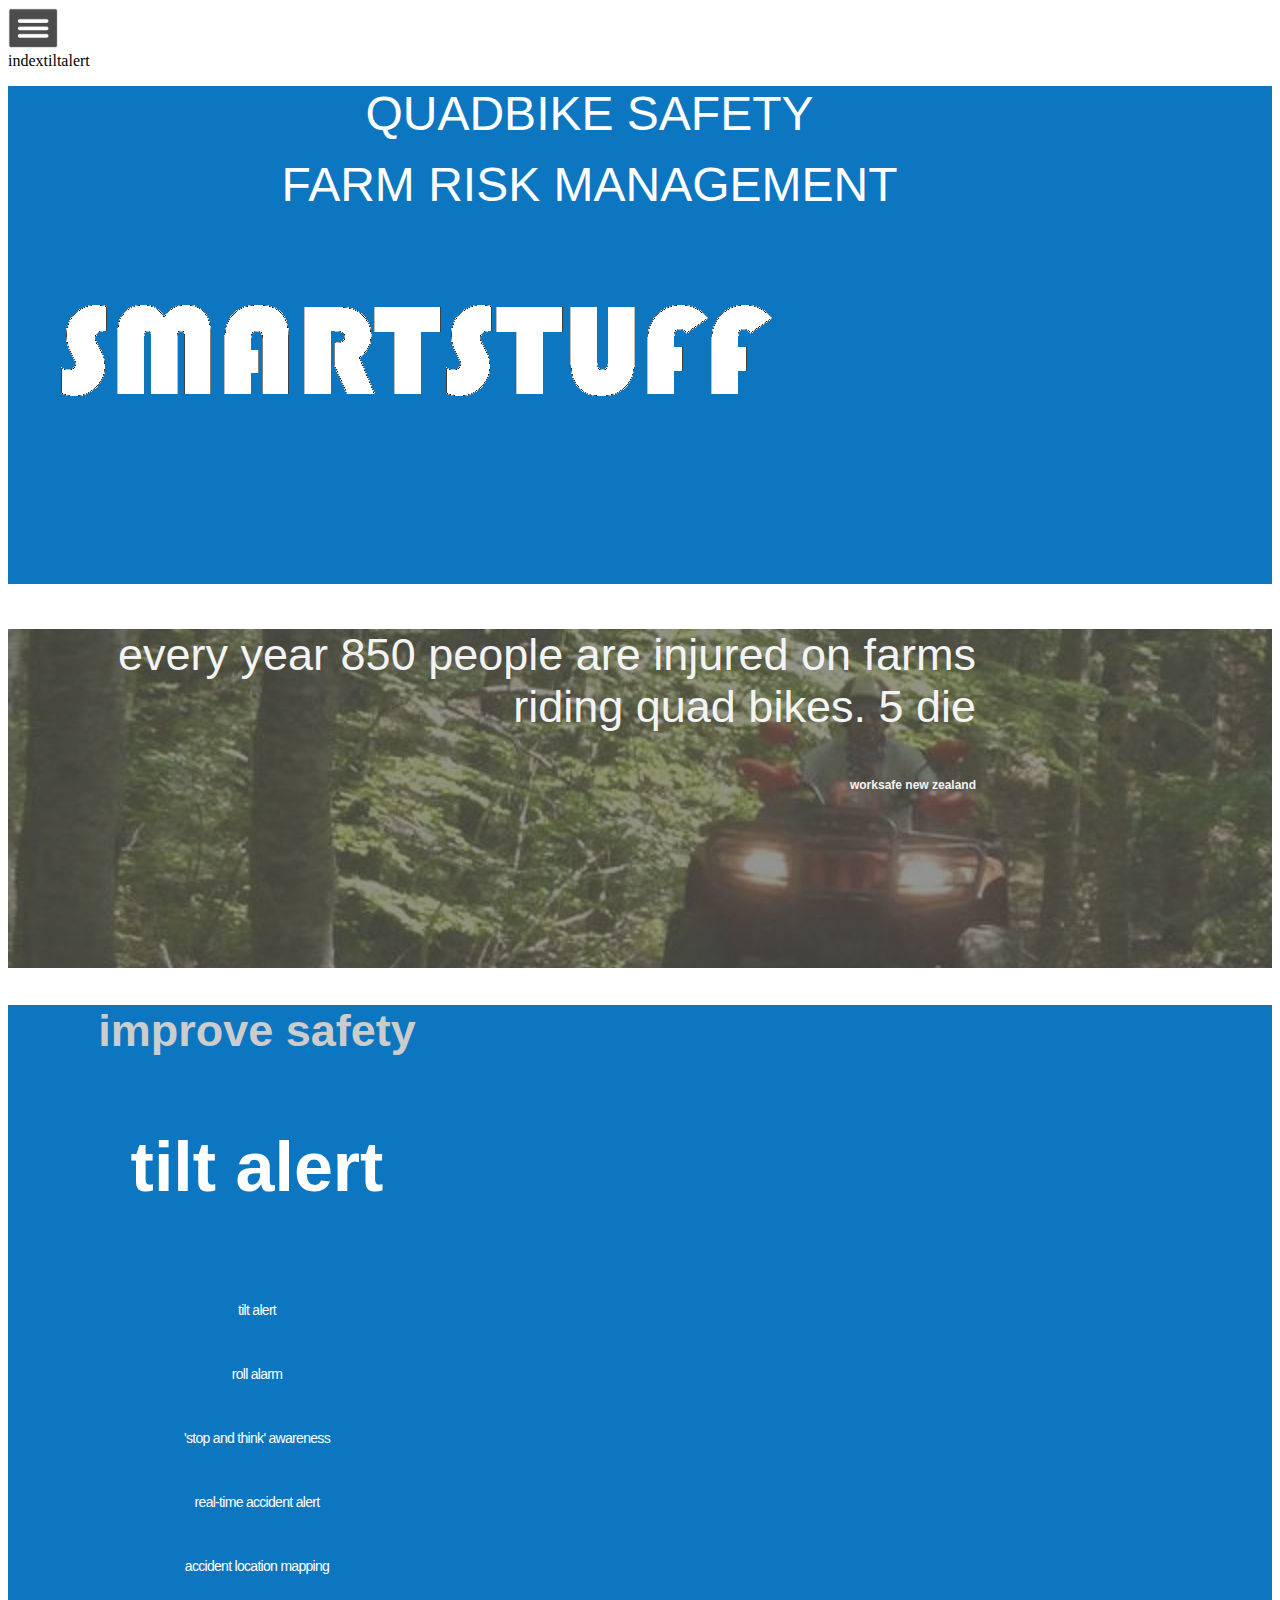
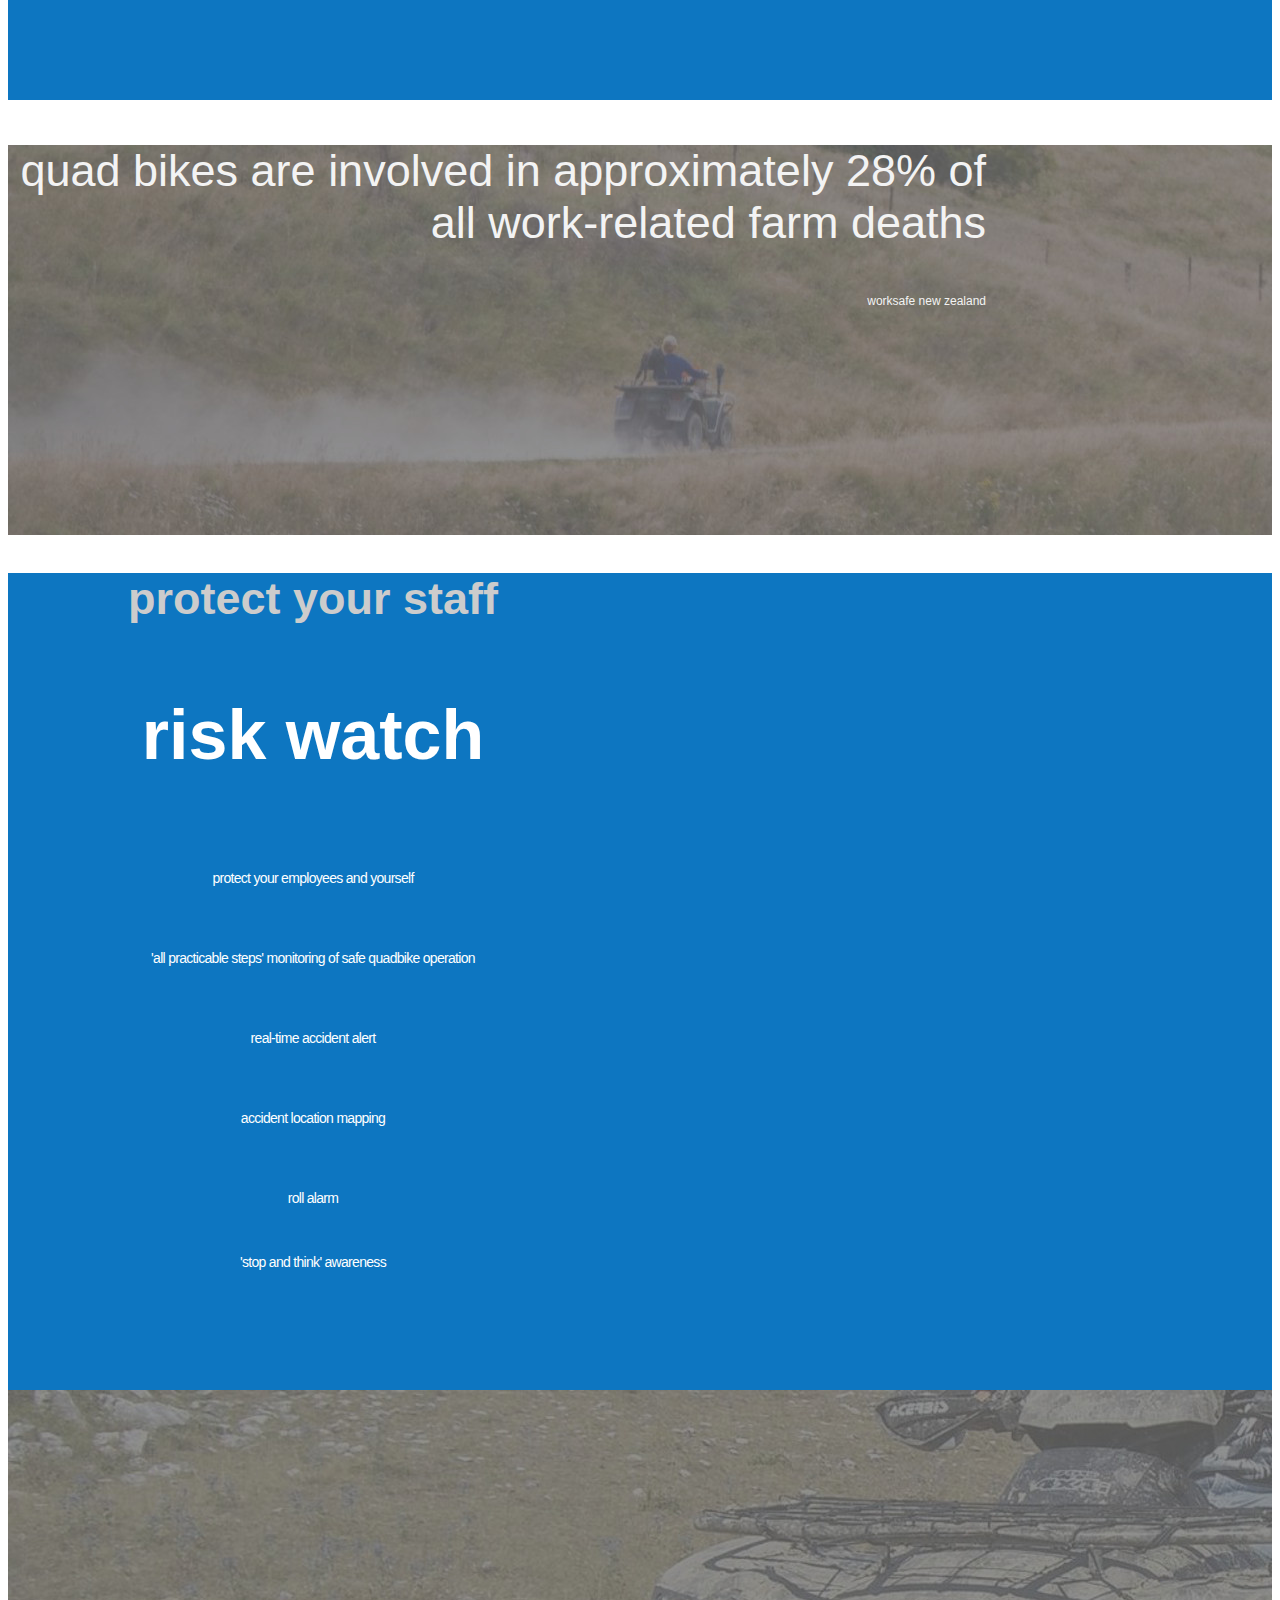
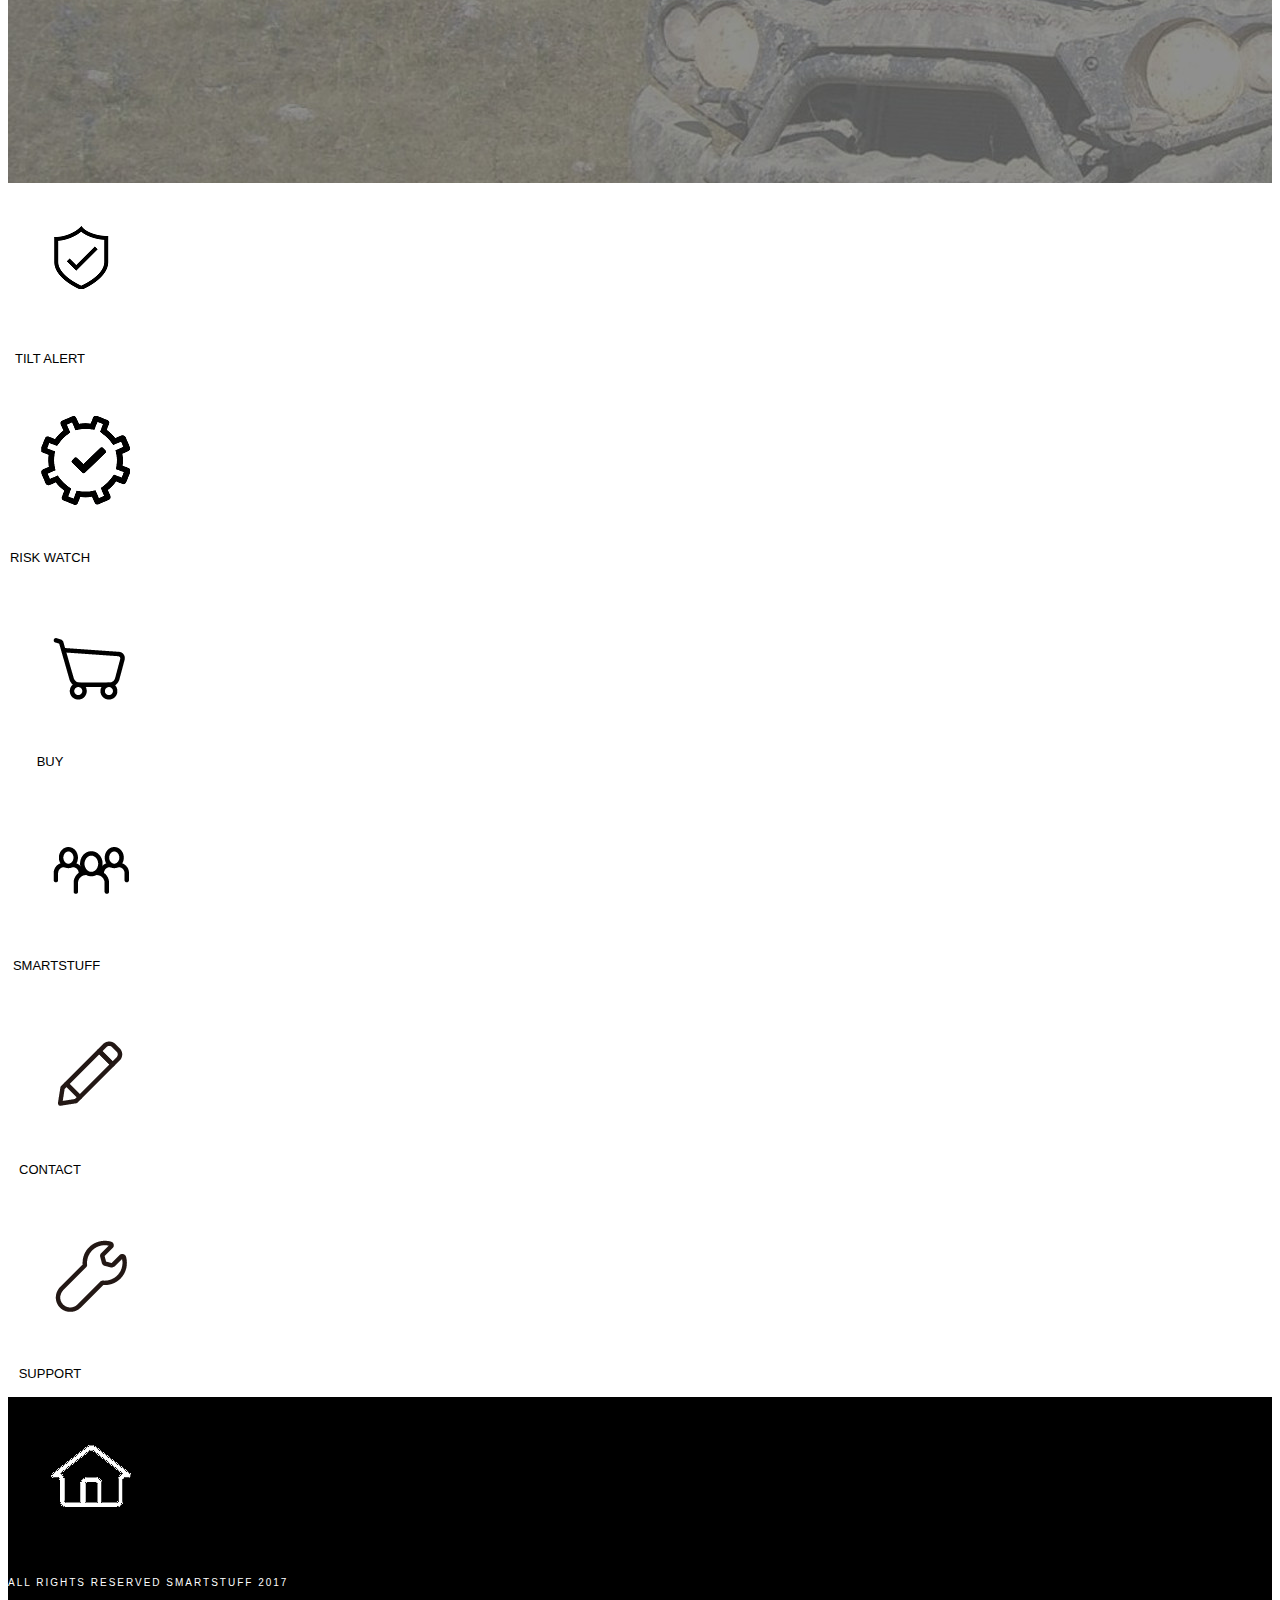
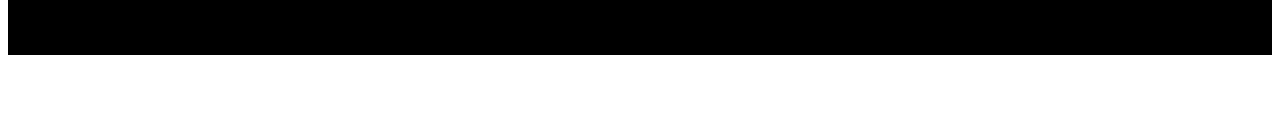
==== index.html @ 9bbc5f96 "Create index.html" ====
<!DOCTYPE html>
<html>

<head>
    <meta charset="UTF-8">
    <!-- generator meta tag -->
    <!-- leave this for stats and Silex version check -->
    <meta name="generator" content="Silex v2.2.7">
    <!-- End of generator meta tag -->
    <script type="text/javascript" src="//editor.silex.me/static/2.7/jquery.js" data-silex-static=""></script>
    <script type="text/javascript" src="//editor.silex.me/static/2.7/jquery-ui.js" data-silex-static=""></script>
    <script type="text/javascript" src="//editor.silex.me/static/2.7/pageable.js" data-silex-static=""></script>
    <script type="text/javascript" src="//editor.silex.me/static/2.7/front-end.js" data-silex-static=""></script>
    <link rel="stylesheet" href="//editor.silex.me/static/2.7/normalize.css" data-silex-static="">
    <link rel="stylesheet" href="//editor.silex.me/static/2.7/front-end.css" data-silex-static="">

    <style type="text/css" class="silex-style"></style>
    <script type="text/javascript" class="silex-script"></script>
    <style class="silex-inline-styles" type="text/css">
        .body-initial {
            background-color: rgba(255, 255, 255, 1);
        }
        
        .silex-id-1478366444112-1 {
            top: 5px;
            left: 5px;
            background-color: rgba(13, 118, 193, 1);
            min-width: 1200px;
        }
        
        @media only screen and (max-width: 480px),
        only screen and (max-device-width: 480px) {
            .silex-id-1478366444112-1 {
                top: 60px;
                left: 0px;
            }
        }
        
        .silex-id-1478366444112-0 {
            min-height: 498px;
            background-color: transparent;
            width: 1200px;
            top: 15px;
            left: 203px;
        }
        
        @media only screen and (max-width: 480px),
        only screen and (max-device-width: 480px) {
            .silex-id-1478366444112-0 {
                min-height: 539px;
            }
        }
        
        .silex-id-1501158978240-0 {
            width: 1163px;
            min-height: 165px;
            top: 281px;
            left: 12px;
        }
        
        .silex-id-1501162192518-26 {
            width: 808px;
            min-height: 204px;
            top: 72px;
            left: 205px;
        }
        
        .silex-id-1501159632585-5 {
            top: 516px;
            left: 5px;
            background-image: url('banner1.jpg');
        }
        
        @media only screen and (max-width: 480px),
        only screen and (max-device-width: 480px) {
            .silex-id-1501159632585-5 {
                top: 558px;
                left: 0px;
            }
        }
        
        .silex-id-1501159632585-4 {
            min-height: 339px;
        }
        
        @media only screen and (max-width: 480px),
        only screen and (max-device-width: 480px) {
            .silex-id-1501159632585-4 {
                min-height: 387px;
            }
        }
        
        .silex-id-1501161321932-16 {
            width: 968px;
            min-height: 231px;
            top: 20px;
            left: 120px;
        }
        
        .silex-id-1501159655820-7 {
            top: 912px;
            left: 5px;
            min-width: 1200px;
            background-color: rgba(13, 118, 193, 1);
        }
        
        .silex-id-1501159655820-6 {
            width: 1200px;
            min-height: 695px;
            top: 15px;
            left: 203px;
        }
        
        .silex-id-1501160976606-10 {
            width: 498px;
            min-height: 660px;
            top: 21px;
            left: 365px;
        }
        
        .silex-id-1501161112570-14 {
            background-image: url('banner2.jpg');
            top: 1509px;
            left: 5px;
        }
        
        .silex-id-1501161112569-13 {
            min-height: 390px;
        }
        
        .silex-id-1501161154978-15 {
            width: 978px;
            min-height: 301px;
            top: 6px;
            left: 113px;
        }
        
        .silex-id-1501161444051-18 {
            top: 1997px;
            left: 5px;
            min-width: 960px;
            background-color: rgba(13, 118, 193, 1);
        }
        
        @media only screen and (max-width: 480px),
        only screen and (max-device-width: 480px) {
            .silex-id-1501161444051-18 {
                top: 2025px;
                left: 0px;
            }
        }
        
        .silex-id-1501161444050-17 {
            width: 960px;
            min-height: 817px;
            top: 15px;
            left: 323px;
        }
        
        @media only screen and (max-width: 480px),
        only screen and (max-device-width: 480px) {
            .silex-id-1501161444050-17 {
                min-height: 897px;
            }
        }
        
        .silex-id-1501161449058-19 {
            width: 610px;
            min-height: 773px;
            top: 1px;
            left: 314px;
        }
        
        .silex-id-1501161541765-21 {
            background-image: url('banner3.jpg');
            top: 2796px;
            left: 5px;
        }
        
        .silex-id-1501161541764-20 {
            min-height: 393px;
        }
        
        .silex-id-1501161572375-23 {
            background-color: transparent;
            min-width: 960px;
            top: 3269px;
            left: 5px;
        }
        
        @media only screen and (max-width: 480px),
        only screen and (max-device-width: 480px) {
            .silex-id-1501161572375-23 {
                top: 3248px;
                left: 0px;
            }
        }
        
        .silex-id-1501161572374-22 {
            width: 960px;
            min-height: 398px;
            top: 15px;
            left: 323px;
        }
        
        @media only screen and (max-width: 480px),
        only screen and (max-device-width: 480px) {
            .silex-id-1501161572374-22 {
                min-height: 541px;
            }
        }
        
        .silex-id-1501162575112-34 {
            width: 95px;
            min-height: 95px;
            top: 58px;
            left: 102px;
        }
        
        @media only screen and (max-width: 480px),
        only screen and (max-device-width: 480px) {
            .silex-id-1501162575112-34 {
                left: 185px;
                top: 4323px;
            }
        }
        
        .silex-id-1501163025685-44 {
            width: 84px;
            min-height: 33px;
            top: 127px;
            left: 107px;
        }
        
        @media only screen and (max-width: 480px),
        only screen and (max-device-width: 480px) {
            .silex-id-1501163025685-44 {
                left: 126px;
                top: 76px;
                width: 99px;
                min-height: 30px;
            }
        }
        
        .silex-id-1501162605838-35 {
            width: 82px;
            min-height: 82px;
            top: 59px;
            left: 556px;
        }
        
        @media only screen and (max-width: 480px),
        only screen and (max-device-width: 480px) {
            .silex-id-1501162605838-35 {
                left: 182px;
                top: 50px;
                width: 78px;
                min-height: 82px;
            }
        }
        
        .silex-id-1501163105825-45 {
            width: 84px;
            min-height: 33px;
            top: 129px;
            left: 557px;
        }
        
        @media only screen and (max-width: 480px),
        only screen and (max-device-width: 480px) {
            .silex-id-1501163105825-45 {
                left: 543px;
                top: 4176px;
            }
        }
        
        .silex-id-1501162717282-41 {
            width: 92px;
            min-height: 90px;
            top: 219px;
            left: 100px;
        }
        
        @media only screen and (max-width: 480px),
        only screen and (max-device-width: 480px) {
            .silex-id-1501162717282-41 {
                left: 447px;
                top: 4149px;
            }
        }
        
        .silex-id-1501163158156-47 {
            width: 84px;
            min-height: 33px;
            top: 296px;
            left: 102px;
        }
        
        @media only screen and (max-width: 480px),
        only screen and (max-device-width: 480px) {
            .silex-id-1501163158156-47 {
                left: 542px;
                top: 4175px;
            }
        }
        
        .silex-id-1501162660455-38 {
            width: 100px;
            min-height: 99px;
            top: 219px;
            left: 546px;
        }
        
        @media only screen and (max-width: 480px),
        only screen and (max-device-width: 480px) {
            .silex-id-1501162660455-38 {
                left: 189px;
                top: 4324px;
            }
        }
        
        .silex-id-1501163162379-48 {
            width: 97px;
            min-height: 33px;
            top: 301px;
            left: 547px;
        }
        
        @media only screen and (max-width: 480px),
        only screen and (max-device-width: 480px) {
            .silex-id-1501163162379-48 {
                left: 524px;
                top: 4175px;
            }
        }
        
        .silex-id-1501162675212-39 {
            width: 90px;
            min-height: 84px;
            top: 224px;
            left: 947px;
        }
        
        @media only screen and (max-width: 480px),
        only screen and (max-device-width: 480px) {
            .silex-id-1501162675212-39 {
                left: 355px;
                top: 4153px;
            }
        }
        
        .silex-id-1501163165153-49 {
            width: 84px;
            min-height: 33px;
            top: 301px;
            left: 954px;
        }
        
        @media only screen and (max-width: 480px),
        only screen and (max-device-width: 480px) {
            .silex-id-1501163165153-49 {
                left: 276px;
                top: 4178px;
            }
        }
        
        .silex-id-1501162628845-36 {
            width: 83px;
            min-height: 87px;
            top: 50px;
            left: 950px;
        }
        
        @media only screen and (max-width: 480px),
        only screen and (max-device-width: 480px) {
            .silex-id-1501162628845-36 {
                left: 277px;
                top: 4152px;
            }
        }
        
        .silex-id-1501163134450-46 {
            width: 84px;
            min-height: 33px;
            top: 125px;
            left: 950px;
        }
        
        @media only screen and (max-width: 480px),
        only screen and (max-device-width: 480px) {
            .silex-id-1501163134450-46 {
                left: 190px;
                top: 4179px;
            }
        }
        
        .silex-id-1501161582807-25 {
            background-color: rgba(0, 0, 0, 1);
            top: 3549px;
            left: 5px;
        }
        
        .silex-id-1501161582806-24 {
            min-height: 258px;
        }
        
        .silex-id-1501162842334-42 {
            width: 79px;
            min-height: 83px;
            top: 56px;
            left: 561px;
        }
        
        .silex-id-1501162951477-43 {
            width: 321px;
            min-height: 51px;
            top: 148px;
            left: 448px;
        }
        
        @media only screen and (max-width: 480px),
        only screen and (max-device-width: 480px) {
            .silex-id-1501162951477-43 {
                top: 172px;
                left: 31px;
                width: 377px;
                min-height: 56px;
            }
        }
        
        .silex-id-1501162218791-28 {
            top: 4017px;
            left: 5px;
        }
        
        .silex-id-1501162218790-27 {
            min-height: 57px;
        }
    </style>
    <title>SMARTSTUFF</title>
    <script type="text/javascript" class="silex-json-styles">
        [{"desktop":{"body-initial":{"background-color":"rgba(255,255,255,1)","background-image":""},"silex-id-1474394621032-2":{"min-height":"600px","background-color":"transparent","width":"1200px"},"silex-id-1474394605264-1":{"min-height":"100px","width":"100px","top":"100px","left":"100px"},"silex-id-1474394605263-0":{"min-height":"100px","background-color":"transparent"},"silex-id-1478366444112-0":{"min-height":"498px","background-color":"transparent","width":"1200px","top":"15px","left":"203px"},"silex-id-1478366444112-1":{"top":"5px","left":"5px","background-color":"rgba(13,118,193,1)","min-width":"1200px"},"silex-id-1478366450713-2":{"min-height":"100px","background-color":"transparent","width":"1200px"},"silex-id-1501158978240-0":{"width":"1163px","min-height":"165px","top":"281px","left":"12px"},"silex-id-1501159632585-4":{"width":"","background-color":"","min-height":"339px"},"silex-id-1501159632585-5":{"top":"516px","left":"5px","background-image":"url('banner1.jpg')"},"silex-id-1501159655820-6":{"width":"1200px","background-color":"","min-height":"695px","top":"15px","left":"203px"},"silex-id-1501159655820-7":{"top":"912px","left":"5px","min-width":"1200px","background-color":"rgba(13,118,193,1)"},"silex-id-1501160976606-10":{"width":"498px","min-height":"660px","top":"21px","left":"365px"},"silex-id-1501161077881-11":{"width":"","background-color":"","min-height":"100px","background-image":"url('banner2.jpg')"},"silex-id-1501161112569-13":{"width":"","background-color":"","min-height":"390px"},"silex-id-1501161112570-14":{"background-image":"url('banner2.jpg')","top":"1509px","left":"5px"},"silex-id-1501161154978-15":{"width":"978px","min-height":"301px","top":"6px","left":"113px"},"silex-id-1501161321932-16":{"width":"968px","min-height":"231px","top":"20px","left":"120px"},"silex-id-1501161444050-17":{"width":"960px","background-color":"","min-height":"817px","top":"15px","left":"323px"},"silex-id-1501161444051-18":{"top":"1997px","left":"5px","min-width":"960px","background-color":"rgba(13,118,193,1)"},"silex-id-1501161449058-19":{"width":"610px","min-height":"773px","top":"1px","left":"314px"},"silex-id-1501161541764-20":{"width":"","background-color":"","min-height":"393px"},"silex-id-1501161541765-21":{"background-image":"url('banner3.jpg')","top":"2796px","left":"5px"},"silex-id-1501161572374-22":{"width":"1200px","background-color":"","min-height":"398px","top":"15px","left":"203px"},"silex-id-1501161572375-23":{"background-color":"transparent","min-width":"1200px","top":"3269px","left":"5px"},"silex-id-1501161582806-24":{"width":"","background-color":"","min-height":"258px"},"silex-id-1501161582807-25":{"background-color":"rgba(0,0,0,1)","top":"3549px","left":"5px"},"silex-id-1501162192518-26":{"width":"808px","min-height":"204px","top":"72px","left":"205px"},"silex-id-1501162218790-27":{"width":"","background-color":"","min-height":"57px"},"silex-id-1501162218791-28":{"top":"4017px","left":"5px"},"silex-id-1501162273807-29":{"width":"","background-color":"","min-height":"89px"},"silex-id-1501162289815-31":{"width":"","background-color":"","min-height":"67px"},"silex-id-1501162575112-34":{"width":"95px","min-height":"95px","top":"58px","left":"102px"},"silex-id-1501162605838-35":{"width":"82px","min-height":"82px","top":"59px","left":"556px"},"silex-id-1501162628845-36":{"width":"83px","min-height":"87px","top":"50px","left":"950px"},"silex-id-1501162660455-38":{"width":"100px","min-height":"99px","top":"219px","left":"546px"},"silex-id-1501162675212-39":{"width":"90px","min-height":"84px","top":"224px","left":"947px"},"silex-id-1501162717282-41":{"width":"92px","min-height":"90px","top":"219px","left":"100px"},"silex-id-1501162842334-42":{"width":"79px","min-height":"83px","top":"56px","left":"561px"},"silex-id-1501162951477-43":{"width":"321px","min-height":"51px","top":"148px","left":"448px"},"silex-id-1501163025685-44":{"width":"84px","min-height":"33px","top":"127px","left":"107px"},"silex-id-1501163105825-45":{"width":"84px","min-height":"33px","top":"129px","left":"557px"},"silex-id-1501163134450-46":{"width":"84px","min-height":"33px","top":"125px","left":"950px"},"silex-id-1501163158156-47":{"width":"84px","min-height":"33px","top":"296px","left":"102px"},"silex-id-1501163162379-48":{"width":"97px","min-height":"33px","top":"301px","left":"547px"},"silex-id-1501163165153-49":{"width":"84px","min-height":"33px","top":"301px","left":"954px"},"silex-id-1501232366799-50":{"width":"","background-color":"","min-height":"100px"}},"mobile":{"silex-id-1501162717282-41":{"left":"447px","top":"4149px"},"silex-id-1501163025685-44":{"left":"126px","top":"76px","width":"99px","min-height":"30px"},"silex-id-1501161572375-23":{"top":"3248px","left":"0px"},"silex-id-1501161572374-22":{"min-height":"541px"},"silex-id-1501162605838-35":{"left":"182px","top":"50px","width":"78px","min-height":"82px"},"silex-id-1501163158156-47":{"left":"542px","top":"4175px"},"silex-id-1501162575112-34":{"left":"185px","top":"4323px"},"silex-id-1501163105825-45":{"left":"543px","top":"4176px"},"silex-id-1501162628845-36":{"left":"277px","top":"4152px"},"silex-id-1501162660455-38":{"left":"189px","top":"4324px"},"silex-id-1501163162379-48":{"left":"524px","top":"4175px"},"silex-id-1501162675212-39":{"left":"355px","top":"4153px"},"silex-id-1501163165153-49":{"left":"276px","top":"4178px"},"silex-id-1501163134450-46":{"left":"190px","top":"4179px"},"silex-id-1501161444051-18":{"top":"2025px","left":"0px"},"silex-id-1501161444050-17":{"min-height":"897px"},"silex-id-1501159632585-5":{"top":"558px","left":"0px"},"silex-id-1501159632585-4":{"min-height":"387px"},"silex-id-1478366444112-1":{"top":"60px","left":"0px"},"silex-id-1478366444112-0":{"min-height":"539px"},"silex-id-1501162951477-43":{"top":"172px","left":"31px","width":"377px","min-height":"56px"}},"componentData":{}}]
    </script>






    <meta name="website-width" content="960">
    <style type="text/css" class="silex-style-settings">
        .website-width {
            width: 960px;
        }
    </style>










    <meta name="viewport" content="width=device-width, initial-scale=1, maximum-scale=2.2" data-silex-viewport="">
    <meta name="publicationPath" content="/api/1.0/github/exec/put///////website/master/publish">
    <style id="current-page-style">
        .page-tiltalert {
            display: inherit;
        }
    </style>
    <!-- Silex HEAD tag do not remove -->
    <!-- End of Silex HEAD tag do not remove -->
</head>

<body data-silex-id="body-initial" class="body-initial enable-mobile silex-runtime" data-silex-type="container">
    <div class="silex-pages">
        <div data-silex-type="image" class="editable-style silex-id-hamburger-menu image-element menu-button prevent-draggable prevent-resizable" data-silex-id="silex-id-hamburger-menu">
            <img alt="open mobile menu" src="[data-uri]"
                class="silex-element-content">
        </div>

        <a id="page-index" data-silex-type="page" class="page-element">index</a><a id="page-tiltalert" data-silex-type="page" class="page-element page-link-active">tiltalert</a></div>









    <div data-silex-type="container" class="prevent-draggable container-element editable-style silex-id-1478366444112-1 section-element" data-silex-id="silex-id-1478366444112-1" style="">
        <div data-silex-type="container" class="editable-style silex-element-content silex-id-1478366444112-0 silex-container-content container-element prevent-draggable website-width" data-silex-id="silex-id-1478366444112-0">
            <div data-silex-type="text" class="editable-style silex-id-1501158978240-0 text-element" data-silex-id="silex-id-1501158978240-0" style="">
                <div class="silex-element-content normal">
                    <div style="text-align: center;" class="normal">
                        <p class="normal"></p>
                        <p class="normal"></p>
                        <p><span style="color: rgb(255, 255, 255);"><span style="font-family: verdana,sans-serif;"><font class="normal" size="7">QUADBIKE SAFETY</font></span></span>
                        </p><span style="color: rgb(255, 255, 255);"><span style="font-family: verdana,sans-serif;">
                        <font size="7">FARM RISK MANAGEMENT</font></span></span>
                        <font size="6"><span style="font-family: arial,sans-serif;"></span></font><br></div>
                </div>
            </div>

            <div data-silex-type="image" class="editable-style silex-id-1501162192518-26 image-element" data-silex-id="silex-id-1501162192518-26" style=""><img src="smartstuff-logo2.png" class="silex-element-content"></div>
        </div>
    </div>




















    <div data-silex-type="container" class="prevent-draggable container-element editable-style silex-id-1501159632585-5 section-element" data-silex-id="silex-id-1501159632585-5">
        <div data-silex-type="container" class="editable-style silex-id-1501159632585-4 container-element silex-element-content silex-container-content website-width prevent-draggable" data-silex-id="silex-id-1501159632585-4">

            <div data-silex-type="text" class="editable-style silex-id-1501161321932-16 text-element" data-silex-id="silex-id-1501161321932-16" style="">
                <div class="silex-element-content normal">
                    <div class="preview-title-holder removable-parent order-handle" style="text-align: right;">

                        <p id="vbid-636ac347-idw5fjkm" class="preview-element preview-title magic-circle-holder inner-page text-element quick-text-style-menu   allow-mobile-hide" data-menu-name="PREVIEW_TITLE" data-orig-font-size="45" style="font-size: 45px; text-align: right;"><span style="color: rgb(243, 243, 243);"><span style="font-family: verdana,sans-serif;" class="normal">every year 850 people are injured on farms riding quad bikes.  5 die<br></span></span>
                        </p><span style="color: rgb(243, 243, 243);">
	
</span></div>
                    <div style="text-align: right;"><span style="color: rgb(243, 243, 243);"><span style="font-family: verdana,sans-serif;">


	
	</span></span>
                    </div>
                    <h3 id="element-3a4e08d15c3de42" class="preview-element preview-subtitle magic-circle-holder text-element quick-text-style-menu   allow-mobile-hide" data-menu-name="PREVIEW_SUBTITLE" data-orig-font-size="12" style="font-size: 12px; text-align: right;"><span style="color: rgb(243, 243, 243);"><span style="font-family: verdana,sans-serif;">worksafe new zealand</span></span>
                    </h3>
                </div>
            </div>
        </div>
    </div>
    <div data-silex-type="container" class="prevent-draggable container-element editable-style silex-id-1501159655820-7 section-element" data-silex-id="silex-id-1501159655820-7">
        <div data-silex-type="container" class="editable-style silex-id-1501159655820-6 container-element silex-element-content silex-container-content website-width prevent-draggable" data-silex-id="silex-id-1501159655820-6">
            <div data-silex-type="text" class="editable-style silex-id-1501160976606-10 text-element" data-silex-id="silex-id-1501160976606-10" style="">
                <div class="silex-element-content normal">
                    <div class="preview-title-holder removable-parent order-handle" style="">

                        <h2 id="vbid-1be663c2-4krill9n" class="preview-element preview-title magic-circle-holder inner-page text-element quick-text-style-menu   allow-mobile-hide" data-menu-name="PREVIEW_TITLE" data-orig-font-size="45" style="font-size: 45px; text-align: center;"><span style="font-family: verdana,sans-serif;"><span style="color: rgb(204, 204, 204);">improve safety</span><br></span>
                        </h2>

                    </div>
                    <div style="text-align: center;"><span style="font-family: verdana,sans-serif;"></span></div>
                    <div class="preview-subtitle-holder removable-parent order-handle" style="text-align: center;">

                        <h3 id="vbid-1be663c2-h3b9m1d1" class="preview-element preview-subtitle magic-circle-holder text-element quick-text-style-menu   allow-mobile-hide" data-menu-name="PREVIEW_SUBTITLE" data-orig-font-size="70" style="font-size: 70px;"><span style="color: rgb(255, 255, 255);"><span style="font-family: verdana,sans-serif;">tilt alert<br></span></span>
                        </h3><span style="color: rgb(255, 255, 255);">

</span></div>
                    <div style="text-align: center;"><span style="color: rgb(255, 255, 255);"><span style="font-family: verdana,sans-serif;"></span></span>
                    </div>
                    <div class="preview-body-holder removable-parent order-handle"><span style="color: rgb(255, 255, 255);">
	
	</span>
                        <div id="element-145e972a827170b" class="preview-element preview-body magic-circle-holder text-element quick-text-style-menu   allow-mobile-hide" data-menu-name="PREVIEW_BODY"><span style="color: rgb(255, 255, 255);">
		</span>
                            <p style="text-align: center;"><span style="color: rgb(255, 255, 255);"><span style="font-family: verdana,sans-serif;"><span style="line-height:4em;"><span style="font-size: 14px; letter-spacing: -0.7px;">tilt alert</span><br style="font-size: 14px; letter-spacing: -0.7px;">
                                <span
                                    style="font-size: 14px; letter-spacing: -0.7px;">roll alarm</span><br style="font-size: 14px; letter-spacing: -0.7px;"><span style="font-size: 14px; letter-spacing: -0.7px;">'stop and think' awareness</span><br style="font-size: 14px; letter-spacing: -0.7px;"><span style="font-size: 14px; letter-spacing: -0.7px;">real-time accident alert</span>
                                    <br
                                        style="font-size: 14px; letter-spacing: -0.7px;"><span style="font-size: 14px; letter-spacing: -0.7px;">accident location mapping</span></span>
                                        </span>
                                        </span>
                            </p>
                        </div>

                    </div>
                </div>
            </div>
        </div>
    </div>


    <div data-silex-type="container" class="prevent-draggable container-element editable-style silex-id-1501161112570-14 section-element" data-silex-id="silex-id-1501161112570-14">
        <div data-silex-type="container" class="editable-style silex-id-1501161112569-13 container-element silex-element-content silex-container-content website-width prevent-draggable" data-silex-id="silex-id-1501161112569-13">
            <div data-silex-type="text" class="editable-style silex-id-1501161154978-15 text-element" data-silex-id="silex-id-1501161154978-15" style="">
                <div class="silex-element-content normal">
                    <div class="preview-title-holder removable-parent order-handle" style="">

                        <p id="vbid-d69a8df2-idw5fjkm" class="preview-element preview-title magic-circle-holder inner-page text-element quick-text-style-menu   allow-mobile-hide" data-menu-name="PREVIEW_TITLE" data-orig-font-size="45" style="font-size: 45px; text-align: right;"><span style="color: rgb(243, 243, 243);"><span style="font-family: verdana,sans-serif;">quad bikes are involved in approximately 28% of all work-related farm deaths<br></span></span>
                        </p>
                        <p style="text-align: right;">





                        </p>
                    </div>
                    <p id="element-5609bc0bfc860a2" class="preview-element preview-subtitle magic-circle-holder text-element quick-text-style-menu   allow-mobile-hide" data-menu-name="PREVIEW_SUBTITLE" data-orig-font-size="12" style="font-size: 12px; text-align: right;"><span style="color: rgb(243, 243, 243);"><span style="font-family: verdana,sans-serif;">worksafe new zealand</span></span>
                    </p>
                </div>
            </div>
        </div>
    </div>
    <div data-silex-type="container" class="prevent-draggable container-element editable-style silex-id-1501161444051-18 section-element" data-silex-id="silex-id-1501161444051-18">
        <div data-silex-type="container" class="editable-style silex-id-1501161444050-17 container-element silex-element-content silex-container-content website-width prevent-draggable" data-silex-id="silex-id-1501161444050-17">
            <div data-silex-type="text" class="editable-style silex-id-1501161449058-19 text-element" data-silex-id="silex-id-1501161449058-19" style="">
                <div class="silex-element-content normal">
                    <div class="preview-title-holder removable-parent order-handle" style="text-align: center;">

                        <h2 id="vbid-97256736-k9qufq1c" class="preview-element preview-title magic-circle-holder inner-page text-element quick-text-style-menu   allow-mobile-hide" data-menu-name="PREVIEW_TITLE" data-orig-font-size="45" style="font-size: 45px; text-align: center;"><span style="font-family: verdana,sans-serif;"><span style="color: rgb(204, 204, 204);">protect your staff</span><br></span>
                        </h2>

                    </div>
                    <div style="text-align: center;"><span style="font-family: verdana,sans-serif;">

</span></div>
                    <div class="preview-subtitle-holder removable-parent order-handle" style="text-align: center;">

                        <h3 id="vbid-97256736-uy7ieq0m" class="preview-element preview-subtitle magic-circle-holder text-element quick-text-style-menu   allow-mobile-hide" data-menu-name="PREVIEW_SUBTITLE" data-orig-font-size="70" style="font-size: 70px;"><span style="color: rgb(255, 255, 255);"><span style="font-family: verdana,sans-serif;">risk watch</span></span>
                        </h3>
                    </div>
                    <div style="text-align: center;"><span style="color: rgb(255, 255, 255);"><span style="font-family: verdana,sans-serif;">


	
	
		</span></span>
                    </div>
                    <p style="text-align: center;"><span style="color: rgb(255, 255, 255);"><span style="font-family: verdana,sans-serif;"><span style="line-height:4em;"><span style="font-size: 14px; letter-spacing: -0.7px;">protect your employees and yourself</span></span><br></span>
                        </span>
                    </p>
                    <p style="text-align: center;"><span style="color: rgb(255, 255, 255);"><span style="font-family: verdana,sans-serif;"><span style="line-height:4em;"><span style="font-size: 14px; letter-spacing: -0.7px;">'all practicable steps' monitoring of safe quadbike operation</span></span><br></span>
                        </span>
                    </p>
                    <p style="text-align: center;"><span style="color: rgb(255, 255, 255);"><span style="font-family: verdana,sans-serif;"><span style="line-height:4em;"><span style="font-size: 14px; letter-spacing: -0.7px;">real-time accident alert</span></span><br></span>
                        </span>
                    </p>
                    <p style="text-align: center;"><span style="color: rgb(255, 255, 255);"><span style="font-family: verdana,sans-serif;"><span style="line-height:4em;"><span style="font-size: 14px; letter-spacing: -0.7px;">accident location mapping</span></span><br></span>
                        </span>
                    </p>
                    <div style="text-align: center;"><span style="color: rgb(255, 255, 255);"><span style="font-family: verdana,sans-serif;"><span style="line-height:4em;"><span style="font-size: 14px; letter-spacing: -0.7px;">roll alarm</span></span>
                        </span>
                        </span><br style="font-size: 14px; letter-spacing: -0.7px;"><span style="color: rgb(255, 255, 255);"><span style="font-family: verdana,sans-serif;"><span style="line-height:4em;"><span style="font-size: 14px; letter-spacing: -0.7px;">'stop and think' awareness</span></span>
                        </span>
                        </span>
                    </div>
                </div>
            </div>
        </div>
    </div>
    <div data-silex-type="container" class="prevent-draggable container-element editable-style silex-id-1501161541765-21 section-element" data-silex-id="silex-id-1501161541765-21">
        <div data-silex-type="container" class="editable-style silex-id-1501161541764-20 container-element silex-element-content silex-container-content website-width prevent-draggable" data-silex-id="silex-id-1501161541764-20"></div>
    </div>
    <div data-silex-type="container" class="prevent-draggable container-element editable-style silex-id-1501161572375-23 section-element" data-silex-id="silex-id-1501161572375-23">
        <div data-silex-type="container" class="editable-style silex-id-1501161572374-22 container-element silex-element-content silex-container-content website-width prevent-draggable" data-silex-id="silex-id-1501161572374-22">
            <div data-silex-type="image" class="editable-style silex-id-1501162575112-34 image-element" data-silex-id="silex-id-1501162575112-34" style=""><img src="btn_tiltalert.png" class="silex-element-content"></div>
            <div data-silex-type="text" class="editable-style silex-id-1501163025685-44 text-element" data-silex-id="silex-id-1501163025685-44" style="">
                <div class="silex-element-content normal">
                    <div style="text-align: center;"><span style="font-family: verdana,sans-serif;"><font size="2">TILT ALERT</font></span><br></div>
                </div>
            </div>
            <div data-silex-type="image" class="editable-style silex-id-1501162605838-35 image-element" data-silex-id="silex-id-1501162605838-35" style=""><img src="btn_riskwatch.png" class="silex-element-content"></div>
            <div data-silex-type="text" class="editable-style text-element silex-id-1501163105825-45" data-silex-id="silex-id-1501163105825-45" style="">
                <div class="silex-element-content normal">
                    <div style="text-align: center;">
                        <div style="text-align: center;"><span style="font-family: verdana,sans-serif;"><font size="2">RISK WATCH</font></span><br></div><span style="font-family: verdana,sans-serif;"></span></div>
                </div>
            </div>
            <div data-silex-type="image" class="editable-style silex-id-1501162717282-41 image-element" data-silex-id="silex-id-1501162717282-41" style=""><img src="btn_buy.png" class="silex-element-content"></div>
            <div data-silex-type="text" class="editable-style text-element silex-id-1501163158156-47" data-silex-id="silex-id-1501163158156-47" style="">
                <div class="silex-element-content normal">
                    <div style="text-align: center;">
                        <div style="text-align: center;"><span style="font-family: verdana,sans-serif;"><font size="2">BUY<br></font></span></div><span style="font-family: verdana,sans-serif;"></span></div>
                </div>
            </div>
            <div data-silex-type="image" class="editable-style silex-id-1501162660455-38 image-element" data-silex-id="silex-id-1501162660455-38" style=""><img src="btn_ss.png" class="silex-element-content"></div>
            <div data-silex-type="text" class="editable-style text-element silex-id-1501163162379-48" data-silex-id="silex-id-1501163162379-48" style="">
                <div class="silex-element-content normal">
                    <div style="text-align: center;">
                        <div style="text-align: center;"><span style="font-family: verdana,sans-serif;"><font size="2">SMARTSTUFF<br></font></span></div><span style="font-family: verdana,sans-serif;"></span></div>
                </div>
            </div>
            <div data-silex-type="image" class="editable-style silex-id-1501162675212-39 image-element" data-silex-id="silex-id-1501162675212-39" style=""><img src="btn_contact.png" class="silex-element-content"></div>
            <div data-silex-type="text" class="editable-style text-element silex-id-1501163165153-49" data-silex-id="silex-id-1501163165153-49" style="">
                <div class="silex-element-content normal">
                    <div style="text-align: center;">
                        <div style="text-align: center;"><span style="font-family: verdana,sans-serif;"><font size="2">CONTACT<br></font></span></div><span style="font-family: verdana,sans-serif;"></span></div>
                </div>
            </div>
            <div data-silex-type="image" class="editable-style silex-id-1501162628845-36 image-element" data-silex-id="silex-id-1501162628845-36" style=""><img src="btn_support.png" class="silex-element-content"></div>
            <div data-silex-type="text" class="editable-style text-element silex-id-1501163134450-46" data-silex-id="silex-id-1501163134450-46" style="">
                <div class="silex-element-content normal">
                    <div style="text-align: center;">
                        <div style="text-align: center;"><span style="font-family: verdana,sans-serif;"><font size="2">SUPPORT<br></font></span></div><span style="font-family: verdana,sans-serif;"></span></div>
                </div>
            </div>
        </div>
    </div>
    <div data-silex-type="container" class="prevent-draggable container-element editable-style silex-id-1501161582807-25 section-element" data-silex-id="silex-id-1501161582807-25">
        <div data-silex-type="container" class="editable-style silex-id-1501161582806-24 container-element silex-element-content silex-container-content website-width prevent-draggable" data-silex-id="silex-id-1501161582806-24">
            <div data-silex-type="image" class="editable-style silex-id-1501162842334-42 image-element" data-silex-id="silex-id-1501162842334-42" style=""><img src="btn_home_rev.png" class="silex-element-content"></div>
            <div data-silex-type="text" class="editable-style silex-id-1501162951477-43 text-element" data-silex-id="silex-id-1501162951477-43" style="">
                <div class="silex-element-content normal">
                    <div class="preview-subtitle-holder removable-parent order-handle" style="display: inline-block; text-align: center; max-width: inherit; color: rgb(0, 0, 0); font-size: 0px; font-style: normal; font-variant-ligatures: normal; font-variant-caps: normal; font-weight: normal; letter-spacing: normal; text-indent: 0px; text-transform: none; white-space: normal; word-spacing: 0px; -webkit-text-stroke-width: 0px; text-decoration-style: initial; text-decoration-color: initial;">
                        <h3 id="vbid-1fa9bc40-rzxgtivv" class="preview-element preview-subtitle magic-circle-holder text-element quick-text-style-menu custom  allow-mobile-hide" data-menu-name="PREVIEW_SUBTITLE" data-orig-font-size="10" style="display: inline-block; color: rgb(255, 255, 255); font-size: 10px; line-height: 1em; letter-spacing: 0.2em; font-style: normal; text-decoration: none; font-weight: normal; direction: ltr; margin: 10px 0px; padding: 0px; background-color: rgba(0, 0, 0, 0); text-shadow: none; text-transform: uppercase; pointer-events: auto;"><span style="font-family: verdana,sans-serif;">ALL RIGHTS RESERVED SMARTSTUFF 2017</span></h3>
                    </div>
                    <div style="text-align: center;"><span style="color: rgb(0, 0, 0); font-family: &quot;Times New Roman&quot;; font-size: 0px; font-style: normal; font-variant-ligatures: normal; font-variant-caps: normal; font-weight: normal; letter-spacing: normal; orphans: 2; text-align: center; text-indent: 0px; text-transform: none; white-space: normal; widows: 2; word-spacing: 0px; -webkit-text-stroke-width: 0px; background-color: rgb(236, 234, 230); text-decoration-style: initial; text-decoration-color: initial; display: inline !important; float: none;"><span>&nbsp;</span></span>
                    </div>
                </div>
            </div>
        </div>
    </div>
    <div data-silex-type="container" class="prevent-draggable container-element editable-style silex-id-1501162218791-28 section-element" data-silex-id="silex-id-1501162218791-28">
        <div data-silex-type="container" class="editable-style silex-id-1501162218790-27 container-element silex-element-content silex-container-content website-width prevent-draggable" data-silex-id="silex-id-1501162218790-27"></div>
    </div>
</body>

</html>
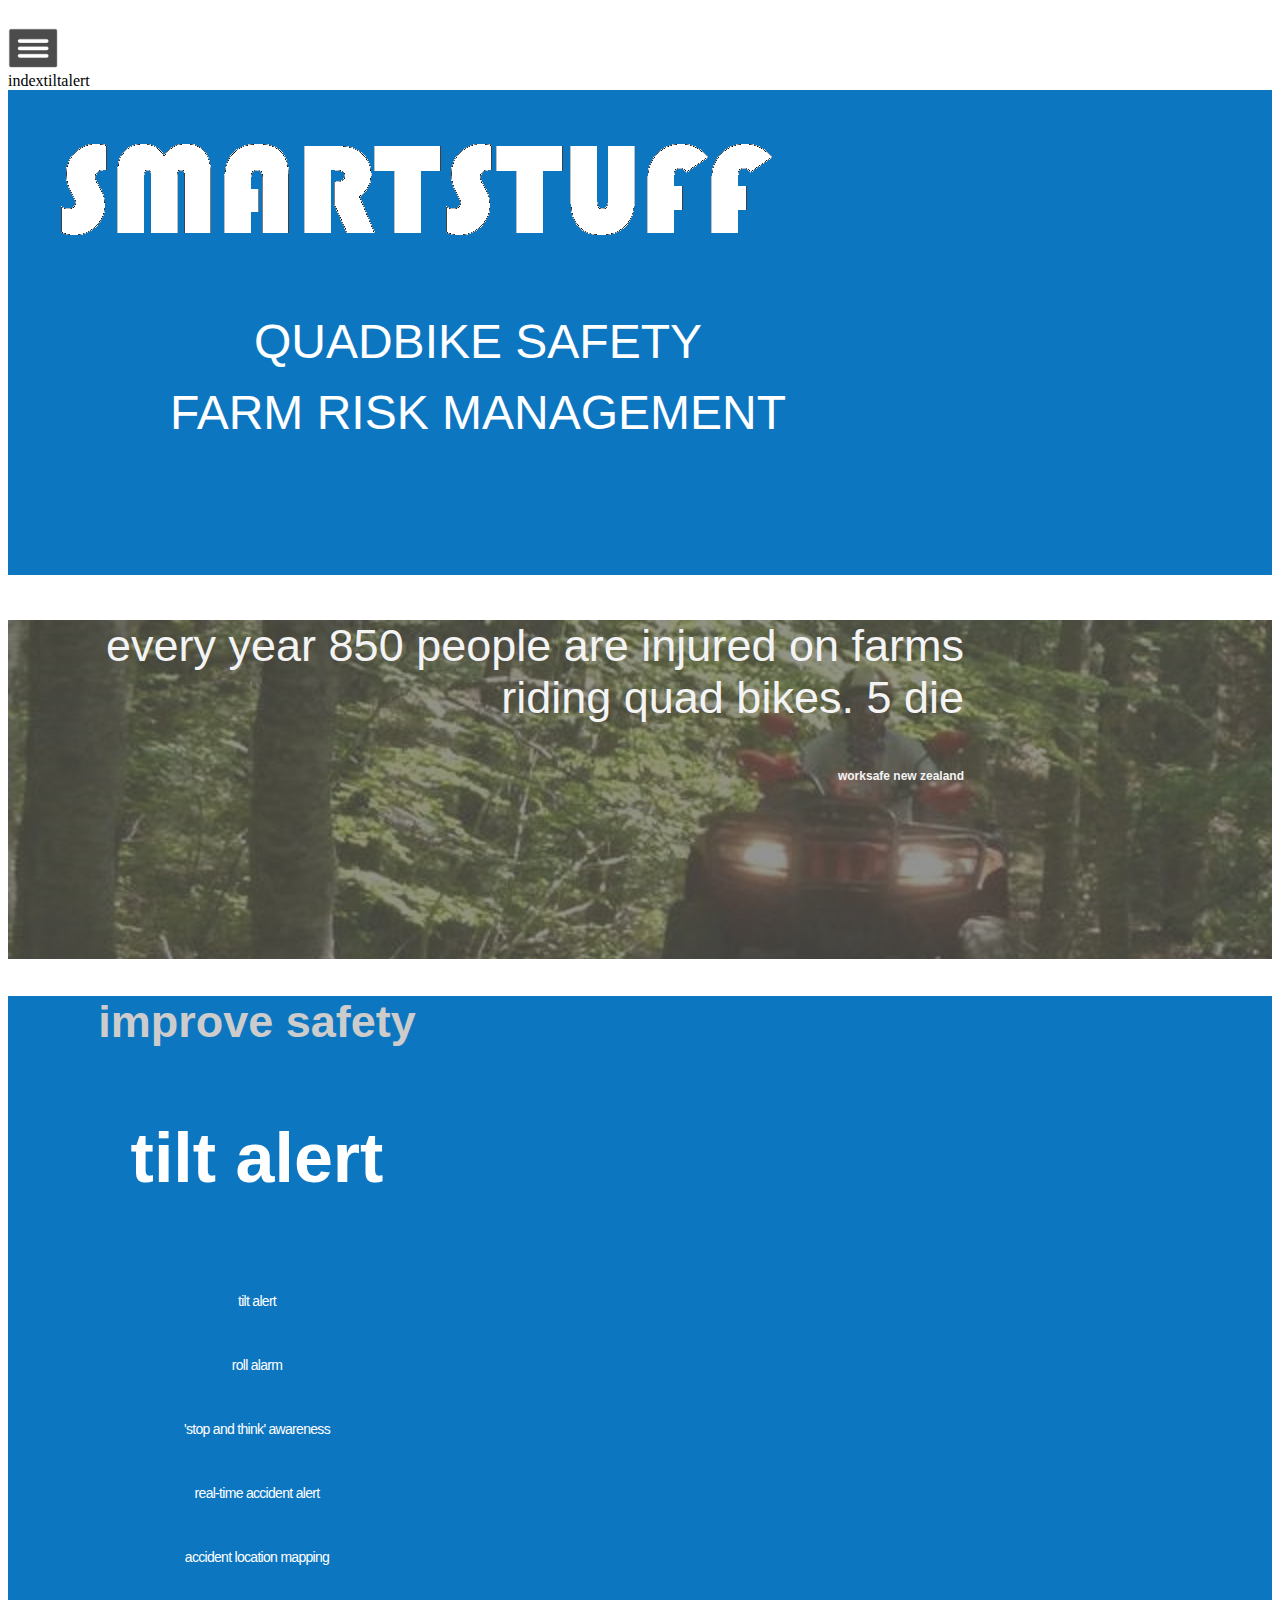
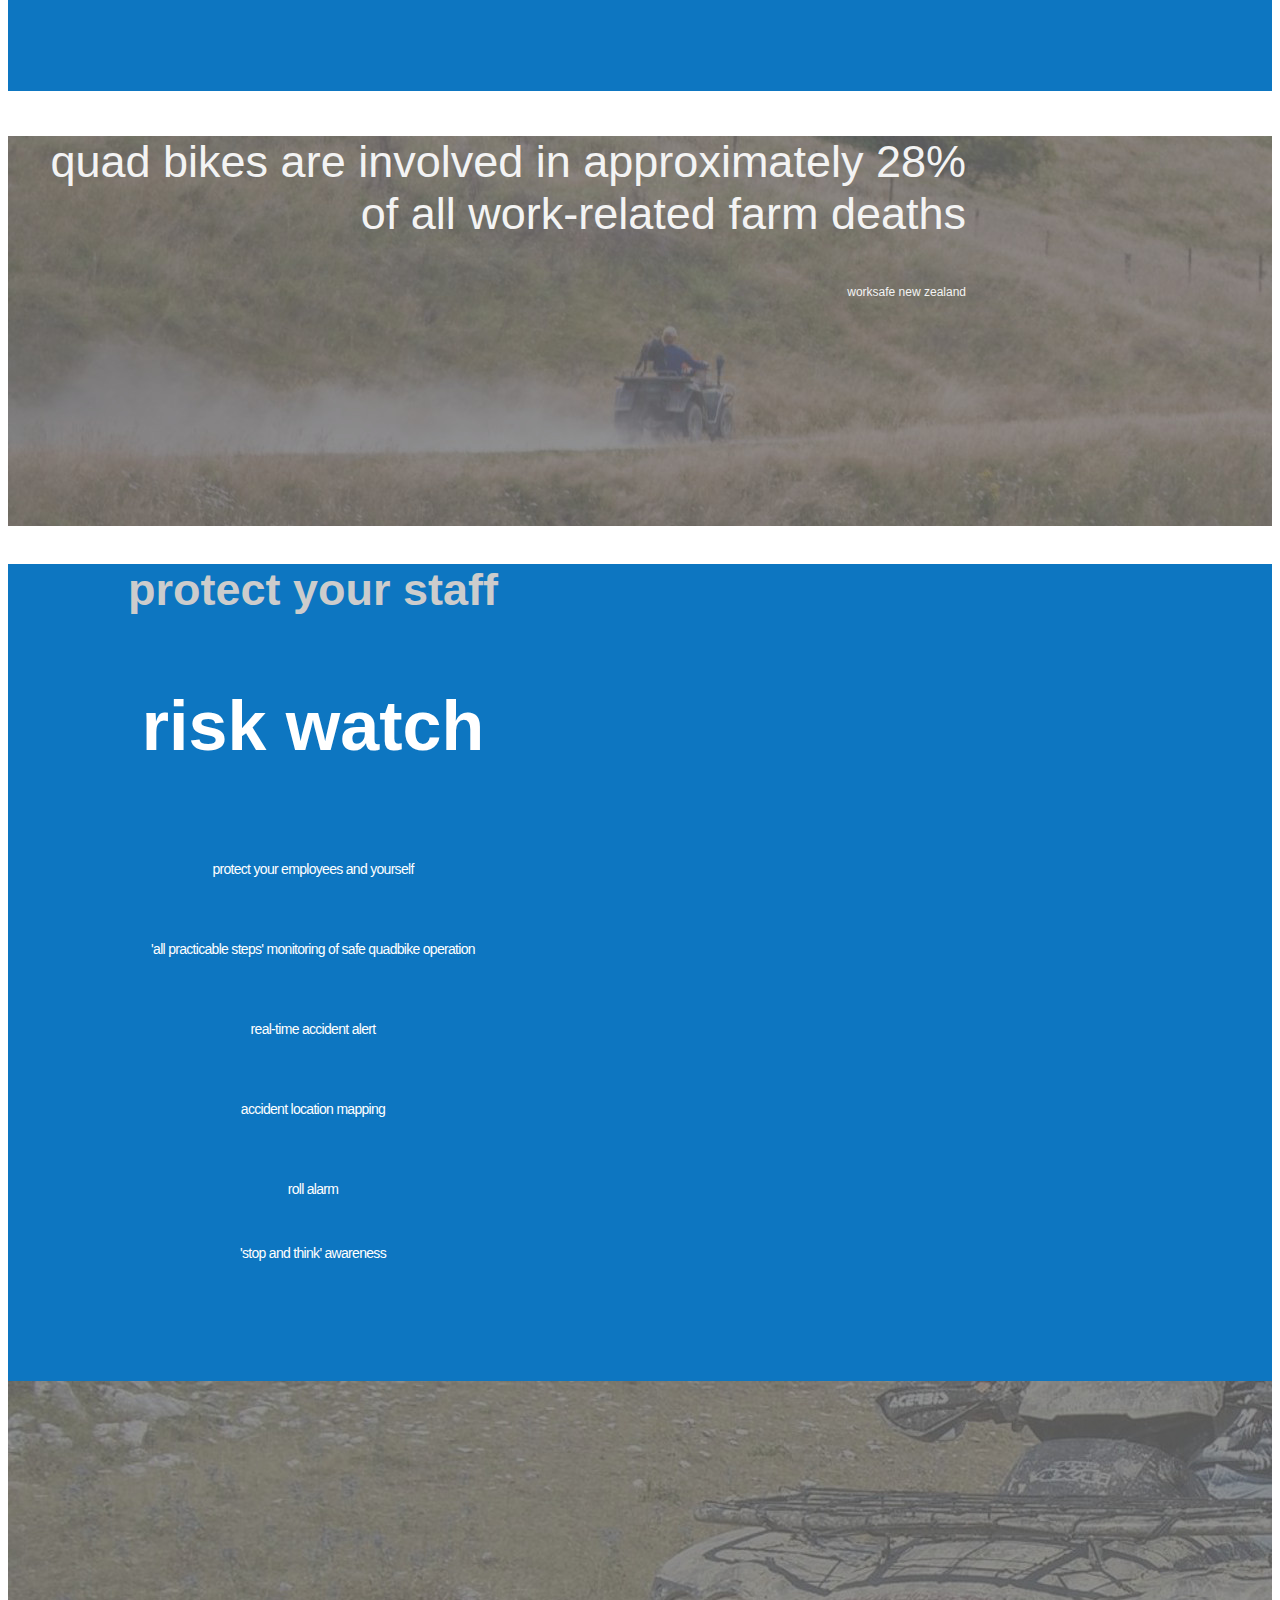
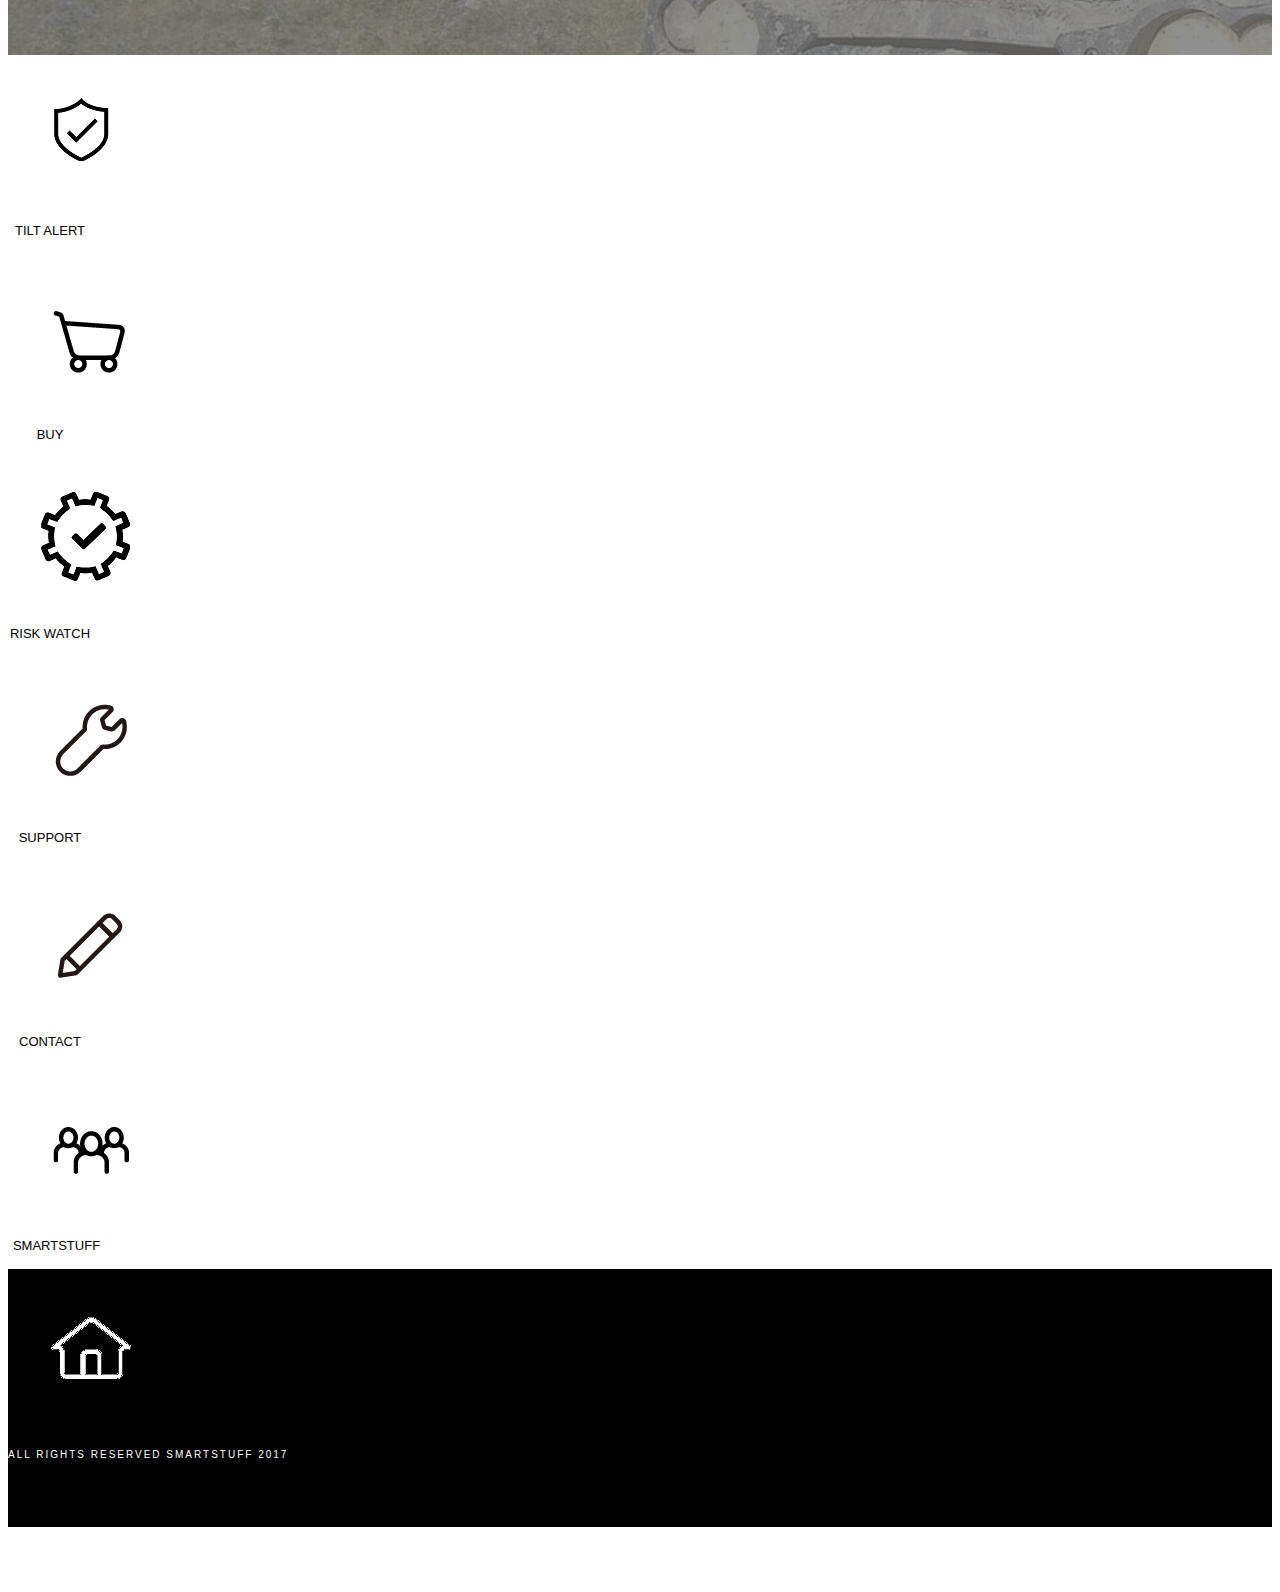
==== commit c49a666e: "Create index.html" ====
--- a/index.html
+++ b/index.html
@@ -21,8 +21,17 @@
             background-color: rgba(255, 255, 255, 1);
         }
         
+        .silex-id-1501233066701-53 {
+            top: 5px;
+            left: 5px;
+        }
+        
+        .silex-id-1501233066700-52 {
+            min-height: 20px;
+        }
+        
         .silex-id-1478366444112-1 {
-            top: 5px;
+            top: 140px;
             left: 5px;
             background-color: rgba(13, 118, 193, 1);
             min-width: 1200px;
@@ -37,7 +46,7 @@
         }
         
         .silex-id-1478366444112-0 {
-            min-height: 498px;
+            min-height: 485px;
             background-color: transparent;
             width: 1200px;
             top: 15px;
@@ -51,18 +60,36 @@
             }
         }
         
-        .silex-id-1501158978240-0 {
-            width: 1163px;
-            min-height: 165px;
-            top: 281px;
-            left: 12px;
-        }
-        
         .silex-id-1501162192518-26 {
             width: 808px;
             min-height: 204px;
-            top: 72px;
-            left: 205px;
+            top: 70px;
+            left: 74px;
+        }
+        
+        @media only screen and (max-width: 480px),
+        only screen and (max-device-width: 480px) {
+            .silex-id-1501162192518-26 {
+                left: 23px;
+                top: 4508px;
+            }
+        }
+        
+        .silex-id-1501158978240-0 {
+            width: 940px;
+            min-height: 170px;
+            top: 276px;
+            left: 12px;
+        }
+        
+        @media only screen and (max-width: 480px),
+        only screen and (max-device-width: 480px) {
+            .silex-id-1501158978240-0 {
+                left: 11px;
+                top: 210px;
+                width: 417px;
+                min-height: 327px;
+            }
         }
         
         .silex-id-1501159632585-5 {
@@ -91,10 +118,10 @@
         }
         
         .silex-id-1501161321932-16 {
-            width: 968px;
-            min-height: 231px;
+            width: 956px;
+            min-height: 233px;
             top: 20px;
-            left: 120px;
+            left: 1px;
         }
         
         .silex-id-1501159655820-7 {
@@ -114,8 +141,8 @@
         .silex-id-1501160976606-10 {
             width: 498px;
             min-height: 660px;
-            top: 21px;
-            left: 365px;
+            top: 17px;
+            left: 243px;
         }
         
         .silex-id-1501161112570-14 {
@@ -129,10 +156,10 @@
         }
         
         .silex-id-1501161154978-15 {
-            width: 978px;
+            width: 958px;
             min-height: 301px;
             top: 6px;
-            left: 113px;
+            left: 2px;
         }
         
         .silex-id-1501161444051-18 {
@@ -167,18 +194,22 @@
         .silex-id-1501161449058-19 {
             width: 610px;
             min-height: 773px;
-            top: 1px;
-            left: 314px;
+            top: 0px;
+            left: 181px;
         }
         
         .silex-id-1501161541765-21 {
             background-image: url('banner3.jpg');
-            top: 2796px;
-            left: 5px;
+            top: 2919px;
+            left: 5px;
+            min-width: 960px;
         }
         
         .silex-id-1501161541764-20 {
-            min-height: 393px;
+            width: 960px;
+            min-height: 274px;
+            top: 15px;
+            left: 323px;
         }
         
         .silex-id-1501161572375-23 {
@@ -242,38 +273,6 @@
             }
         }
         
-        .silex-id-1501162605838-35 {
-            width: 82px;
-            min-height: 82px;
-            top: 59px;
-            left: 556px;
-        }
-        
-        @media only screen and (max-width: 480px),
-        only screen and (max-device-width: 480px) {
-            .silex-id-1501162605838-35 {
-                left: 182px;
-                top: 50px;
-                width: 78px;
-                min-height: 82px;
-            }
-        }
-        
-        .silex-id-1501163105825-45 {
-            width: 84px;
-            min-height: 33px;
-            top: 129px;
-            left: 557px;
-        }
-        
-        @media only screen and (max-width: 480px),
-        only screen and (max-device-width: 480px) {
-            .silex-id-1501163105825-45 {
-                left: 543px;
-                top: 4176px;
-            }
-        }
-        
         .silex-id-1501162717282-41 {
             width: 92px;
             min-height: 90px;
@@ -304,93 +303,131 @@
             }
         }
         
+        .silex-id-1501162605838-35 {
+            width: 82px;
+            min-height: 82px;
+            top: 61px;
+            left: 449px;
+        }
+        
+        @media only screen and (max-width: 480px),
+        only screen and (max-device-width: 480px) {
+            .silex-id-1501162605838-35 {
+                left: 9px;
+                top: 228px;
+                width: 86px;
+                min-height: 82px;
+            }
+        }
+        
+        .silex-id-1501163105825-45 {
+            width: 84px;
+            min-height: 33px;
+            top: 129px;
+            left: 446px;
+        }
+        
+        @media only screen and (max-width: 480px),
+        only screen and (max-device-width: 480px) {
+            .silex-id-1501163105825-45 {
+                left: 81px;
+                top: 261px;
+                width: 110px;
+                min-height: 31px;
+            }
+        }
+        
+        .silex-id-1501162628845-36 {
+            width: 83px;
+            min-height: 87px;
+            top: 68px;
+            left: 798px;
+        }
+        
+        @media only screen and (max-width: 480px),
+        only screen and (max-device-width: 480px) {
+            .silex-id-1501162628845-36 {
+                left: 277px;
+                top: 4152px;
+            }
+        }
+        
+        .silex-id-1501163134450-46 {
+            width: 84px;
+            min-height: 33px;
+            top: 133px;
+            left: 795px;
+        }
+        
+        @media only screen and (max-width: 480px),
+        only screen and (max-device-width: 480px) {
+            .silex-id-1501163134450-46 {
+                left: 190px;
+                top: 4179px;
+            }
+        }
+        
+        .silex-id-1501162675212-39 {
+            width: 90px;
+            min-height: 84px;
+            top: 218px;
+            left: 798px;
+        }
+        
+        @media only screen and (max-width: 480px),
+        only screen and (max-device-width: 480px) {
+            .silex-id-1501162675212-39 {
+                left: 355px;
+                top: 4153px;
+            }
+        }
+        
+        .silex-id-1501163165153-49 {
+            width: 84px;
+            min-height: 33px;
+            top: 291px;
+            left: 799px;
+        }
+        
+        @media only screen and (max-width: 480px),
+        only screen and (max-device-width: 480px) {
+            .silex-id-1501163165153-49 {
+                left: 105px;
+                top: 432px;
+                width: 114px;
+                min-height: 33px;
+            }
+        }
+        
         .silex-id-1501162660455-38 {
             width: 100px;
             min-height: 99px;
-            top: 219px;
-            left: 546px;
+            top: 210px;
+            left: 441px;
         }
         
         @media only screen and (max-width: 480px),
         only screen and (max-device-width: 480px) {
             .silex-id-1501162660455-38 {
-                left: 189px;
-                top: 4324px;
+                left: 218px;
+                top: 399px;
+                width: 98px;
+                min-height: 99px;
             }
         }
         
         .silex-id-1501163162379-48 {
             width: 97px;
             min-height: 33px;
-            top: 301px;
-            left: 547px;
+            top: 295px;
+            left: 443px;
         }
         
         @media only screen and (max-width: 480px),
         only screen and (max-device-width: 480px) {
             .silex-id-1501163162379-48 {
-                left: 524px;
-                top: 4175px;
-            }
-        }
-        
-        .silex-id-1501162675212-39 {
-            width: 90px;
-            min-height: 84px;
-            top: 224px;
-            left: 947px;
-        }
-        
-        @media only screen and (max-width: 480px),
-        only screen and (max-device-width: 480px) {
-            .silex-id-1501162675212-39 {
-                left: 355px;
-                top: 4153px;
-            }
-        }
-        
-        .silex-id-1501163165153-49 {
-            width: 84px;
-            min-height: 33px;
-            top: 301px;
-            left: 954px;
-        }
-        
-        @media only screen and (max-width: 480px),
-        only screen and (max-device-width: 480px) {
-            .silex-id-1501163165153-49 {
-                left: 276px;
-                top: 4178px;
-            }
-        }
-        
-        .silex-id-1501162628845-36 {
-            width: 83px;
-            min-height: 87px;
-            top: 50px;
-            left: 950px;
-        }
-        
-        @media only screen and (max-width: 480px),
-        only screen and (max-device-width: 480px) {
-            .silex-id-1501162628845-36 {
-                left: 277px;
-                top: 4152px;
-            }
-        }
-        
-        .silex-id-1501163134450-46 {
-            width: 84px;
-            min-height: 33px;
-            top: 125px;
-            left: 950px;
-        }
-        
-        @media only screen and (max-width: 480px),
-        only screen and (max-device-width: 480px) {
-            .silex-id-1501163134450-46 {
-                left: 190px;
-                top: 4179px;
+                left: 194px;
+                top: 4620px;
             }
         }
         
@@ -407,15 +444,15 @@
         .silex-id-1501162842334-42 {
             width: 79px;
             min-height: 83px;
-            top: 56px;
-            left: 561px;
+            top: 47px;
+            left: 448px;
         }
         
         .silex-id-1501162951477-43 {
             width: 321px;
             min-height: 51px;
-            top: 148px;
-            left: 448px;
+            top: 150px;
+            left: 338px;
         }
         
         @media only screen and (max-width: 480px),
@@ -439,7 +476,7 @@
     </style>
     <title>SMARTSTUFF</title>
     <script type="text/javascript" class="silex-json-styles">
-        [{"desktop":{"body-initial":{"background-color":"rgba(255,255,255,1)","background-image":""},"silex-id-1474394621032-2":{"min-height":"600px","background-color":"transparent","width":"1200px"},"silex-id-1474394605264-1":{"min-height":"100px","width":"100px","top":"100px","left":"100px"},"silex-id-1474394605263-0":{"min-height":"100px","background-color":"transparent"},"silex-id-1478366444112-0":{"min-height":"498px","background-color":"transparent","width":"1200px","top":"15px","left":"203px"},"silex-id-1478366444112-1":{"top":"5px","left":"5px","background-color":"rgba(13,118,193,1)","min-width":"1200px"},"silex-id-1478366450713-2":{"min-height":"100px","background-color":"transparent","width":"1200px"},"silex-id-1501158978240-0":{"width":"1163px","min-height":"165px","top":"281px","left":"12px"},"silex-id-1501159632585-4":{"width":"","background-color":"","min-height":"339px"},"silex-id-1501159632585-5":{"top":"516px","left":"5px","background-image":"url('banner1.jpg')"},"silex-id-1501159655820-6":{"width":"1200px","background-color":"","min-height":"695px","top":"15px","left":"203px"},"silex-id-1501159655820-7":{"top":"912px","left":"5px","min-width":"1200px","background-color":"rgba(13,118,193,1)"},"silex-id-1501160976606-10":{"width":"498px","min-height":"660px","top":"21px","left":"365px"},"silex-id-1501161077881-11":{"width":"","background-color":"","min-height":"100px","background-image":"url('banner2.jpg')"},"silex-id-1501161112569-13":{"width":"","background-color":"","min-height":"390px"},"silex-id-1501161112570-14":{"background-image":"url('banner2.jpg')","top":"1509px","left":"5px"},"silex-id-1501161154978-15":{"width":"978px","min-height":"301px","top":"6px","left":"113px"},"silex-id-1501161321932-16":{"width":"968px","min-height":"231px","top":"20px","left":"120px"},"silex-id-1501161444050-17":{"width":"960px","background-color":"","min-height":"817px","top":"15px","left":"323px"},"silex-id-1501161444051-18":{"top":"1997px","left":"5px","min-width":"960px","background-color":"rgba(13,118,193,1)"},"silex-id-1501161449058-19":{"width":"610px","min-height":"773px","top":"1px","left":"314px"},"silex-id-1501161541764-20":{"width":"","background-color":"","min-height":"393px"},"silex-id-1501161541765-21":{"background-image":"url('banner3.jpg')","top":"2796px","left":"5px"},"silex-id-1501161572374-22":{"width":"1200px","background-color":"","min-height":"398px","top":"15px","left":"203px"},"silex-id-1501161572375-23":{"background-color":"transparent","min-width":"1200px","top":"3269px","left":"5px"},"silex-id-1501161582806-24":{"width":"","background-color":"","min-height":"258px"},"silex-id-1501161582807-25":{"background-color":"rgba(0,0,0,1)","top":"3549px","left":"5px"},"silex-id-1501162192518-26":{"width":"808px","min-height":"204px","top":"72px","left":"205px"},"silex-id-1501162218790-27":{"width":"","background-color":"","min-height":"57px"},"silex-id-1501162218791-28":{"top":"4017px","left":"5px"},"silex-id-1501162273807-29":{"width":"","background-color":"","min-height":"89px"},"silex-id-1501162289815-31":{"width":"","background-color":"","min-height":"67px"},"silex-id-1501162575112-34":{"width":"95px","min-height":"95px","top":"58px","left":"102px"},"silex-id-1501162605838-35":{"width":"82px","min-height":"82px","top":"59px","left":"556px"},"silex-id-1501162628845-36":{"width":"83px","min-height":"87px","top":"50px","left":"950px"},"silex-id-1501162660455-38":{"width":"100px","min-height":"99px","top":"219px","left":"546px"},"silex-id-1501162675212-39":{"width":"90px","min-height":"84px","top":"224px","left":"947px"},"silex-id-1501162717282-41":{"width":"92px","min-height":"90px","top":"219px","left":"100px"},"silex-id-1501162842334-42":{"width":"79px","min-height":"83px","top":"56px","left":"561px"},"silex-id-1501162951477-43":{"width":"321px","min-height":"51px","top":"148px","left":"448px"},"silex-id-1501163025685-44":{"width":"84px","min-height":"33px","top":"127px","left":"107px"},"silex-id-1501163105825-45":{"width":"84px","min-height":"33px","top":"129px","left":"557px"},"silex-id-1501163134450-46":{"width":"84px","min-height":"33px","top":"125px","left":"950px"},"silex-id-1501163158156-47":{"width":"84px","min-height":"33px","top":"296px","left":"102px"},"silex-id-1501163162379-48":{"width":"97px","min-height":"33px","top":"301px","left":"547px"},"silex-id-1501163165153-49":{"width":"84px","min-height":"33px","top":"301px","left":"954px"},"silex-id-1501232366799-50":{"width":"","background-color":"","min-height":"100px"}},"mobile":{"silex-id-1501162717282-41":{"left":"447px","top":"4149px"},"silex-id-1501163025685-44":{"left":"126px","top":"76px","width":"99px","min-height":"30px"},"silex-id-1501161572375-23":{"top":"3248px","left":"0px"},"silex-id-1501161572374-22":{"min-height":"541px"},"silex-id-1501162605838-35":{"left":"182px","top":"50px","width":"78px","min-height":"82px"},"silex-id-1501163158156-47":{"left":"542px","top":"4175px"},"silex-id-1501162575112-34":{"left":"185px","top":"4323px"},"silex-id-1501163105825-45":{"left":"543px","top":"4176px"},"silex-id-1501162628845-36":{"left":"277px","top":"4152px"},"silex-id-1501162660455-38":{"left":"189px","top":"4324px"},"silex-id-1501163162379-48":{"left":"524px","top":"4175px"},"silex-id-1501162675212-39":{"left":"355px","top":"4153px"},"silex-id-1501163165153-49":{"left":"276px","top":"4178px"},"silex-id-1501163134450-46":{"left":"190px","top":"4179px"},"silex-id-1501161444051-18":{"top":"2025px","left":"0px"},"silex-id-1501161444050-17":{"min-height":"897px"},"silex-id-1501159632585-5":{"top":"558px","left":"0px"},"silex-id-1501159632585-4":{"min-height":"387px"},"silex-id-1478366444112-1":{"top":"60px","left":"0px"},"silex-id-1478366444112-0":{"min-height":"539px"},"silex-id-1501162951477-43":{"top":"172px","left":"31px","width":"377px","min-height":"56px"}},"componentData":{}}]
+        [{"desktop":{"body-initial":{"background-color":"rgba(255,255,255,1)","background-image":""},"silex-id-1474394621032-2":{"min-height":"600px","background-color":"transparent","width":"1200px"},"silex-id-1474394605264-1":{"min-height":"100px","width":"100px","top":"100px","left":"100px"},"silex-id-1474394605263-0":{"min-height":"100px","background-color":"transparent"},"silex-id-1478366444112-0":{"min-height":"485px","background-color":"transparent","width":"1200px","top":"15px","left":"203px"},"silex-id-1478366444112-1":{"top":"140px","left":"5px","background-color":"rgba(13,118,193,1)","min-width":"1200px"},"silex-id-1478366450713-2":{"min-height":"100px","background-color":"transparent","width":"1200px"},"silex-id-1501158978240-0":{"width":"940px","min-height":"170px","top":"276px","left":"12px"},"silex-id-1501159632585-4":{"width":"","background-color":"","min-height":"339px"},"silex-id-1501159632585-5":{"top":"516px","left":"5px","background-image":"url('banner1.jpg')"},"silex-id-1501159655820-6":{"width":"1200px","background-color":"","min-height":"695px","top":"15px","left":"203px"},"silex-id-1501159655820-7":{"top":"912px","left":"5px","min-width":"1200px","background-color":"rgba(13,118,193,1)"},"silex-id-1501160976606-10":{"width":"498px","min-height":"660px","top":"17px","left":"243px"},"silex-id-1501161077881-11":{"width":"","background-color":"","min-height":"100px","background-image":"url('banner2.jpg')"},"silex-id-1501161112569-13":{"width":"","background-color":"","min-height":"390px"},"silex-id-1501161112570-14":{"background-image":"url('banner2.jpg')","top":"1509px","left":"5px"},"silex-id-1501161154978-15":{"width":"958px","min-height":"301px","top":"6px","left":"2px"},"silex-id-1501161321932-16":{"width":"956px","min-height":"233px","top":"20px","left":"1px"},"silex-id-1501161444050-17":{"width":"960px","background-color":"","min-height":"817px","top":"15px","left":"323px"},"silex-id-1501161444051-18":{"top":"1997px","left":"5px","min-width":"960px","background-color":"rgba(13,118,193,1)"},"silex-id-1501161449058-19":{"width":"610px","min-height":"773px","top":"0px","left":"181px"},"silex-id-1501161541764-20":{"width":"960px","background-color":"","min-height":"274px","top":"15px","left":"323px"},"silex-id-1501161541765-21":{"background-image":"url('banner3.jpg')","top":"2919px","left":"5px","min-width":"960px"},"silex-id-1501161572374-22":{"width":"960px","background-color":"","min-height":"398px","top":"15px","left":"323px"},"silex-id-1501161572375-23":{"background-color":"transparent","min-width":"960px","top":"3269px","left":"5px"},"silex-id-1501161582806-24":{"width":"","background-color":"","min-height":"258px"},"silex-id-1501161582807-25":{"background-color":"rgba(0,0,0,1)","top":"3549px","left":"5px"},"silex-id-1501162192518-26":{"width":"808px","min-height":"204px","top":"70px","left":"74px"},"silex-id-1501162218790-27":{"width":"","background-color":"","min-height":"57px"},"silex-id-1501162218791-28":{"top":"4017px","left":"5px"},"silex-id-1501162273807-29":{"width":"","background-color":"","min-height":"89px"},"silex-id-1501162289815-31":{"width":"","background-color":"","min-height":"67px"},"silex-id-1501162575112-34":{"width":"95px","min-height":"95px","top":"58px","left":"102px"},"silex-id-1501162605838-35":{"width":"82px","min-height":"82px","top":"61px","left":"449px"},"silex-id-1501162628845-36":{"width":"83px","min-height":"87px","top":"68px","left":"798px"},"silex-id-1501162660455-38":{"width":"100px","min-height":"99px","top":"210px","left":"441px"},"silex-id-1501162675212-39":{"width":"90px","min-height":"84px","top":"218px","left":"798px"},"silex-id-1501162717282-41":{"width":"92px","min-height":"90px","top":"219px","left":"100px"},"silex-id-1501162842334-42":{"width":"79px","min-height":"83px","top":"47px","left":"448px"},"silex-id-1501162951477-43":{"width":"321px","min-height":"51px","top":"150px","left":"338px"},"silex-id-1501163025685-44":{"width":"84px","min-height":"33px","top":"127px","left":"107px"},"silex-id-1501163105825-45":{"width":"84px","min-height":"33px","top":"129px","left":"446px"},"silex-id-1501163134450-46":{"width":"84px","min-height":"33px","top":"133px","left":"795px"},"silex-id-1501163158156-47":{"width":"84px","min-height":"33px","top":"296px","left":"102px"},"silex-id-1501163162379-48":{"width":"97px","min-height":"33px","top":"295px","left":"443px"},"silex-id-1501163165153-49":{"width":"84px","min-height":"33px","top":"291px","left":"799px"},"silex-id-1501232366799-50":{"width":"","background-color":"","min-height":"100px"},"silex-id-1501233066700-52":{"width":"","background-color":"","min-height":"20px"},"silex-id-1501233066701-53":{"top":"5px","left":"5px"}},"mobile":{"silex-id-1501162717282-41":{"left":"447px","top":"4149px"},"silex-id-1501163025685-44":{"left":"126px","top":"76px","width":"99px","min-height":"30px"},"silex-id-1501161572375-23":{"top":"3248px","left":"0px"},"silex-id-1501161572374-22":{"min-height":"541px"},"silex-id-1501162605838-35":{"left":"9px","top":"228px","width":"86px","min-height":"82px"},"silex-id-1501163158156-47":{"left":"542px","top":"4175px"},"silex-id-1501162575112-34":{"left":"185px","top":"4323px"},"silex-id-1501163105825-45":{"left":"81px","top":"261px","width":"110px","min-height":"31px"},"silex-id-1501162628845-36":{"left":"277px","top":"4152px"},"silex-id-1501162660455-38":{"left":"218px","top":"399px","width":"98px","min-height":"99px"},"silex-id-1501163162379-48":{"left":"194px","top":"4620px"},"silex-id-1501162675212-39":{"left":"355px","top":"4153px"},"silex-id-1501163165153-49":{"left":"105px","top":"432px","width":"114px","min-height":"33px"},"silex-id-1501163134450-46":{"left":"190px","top":"4179px"},"silex-id-1501161444051-18":{"top":"2025px","left":"0px"},"silex-id-1501161444050-17":{"min-height":"897px"},"silex-id-1501159632585-5":{"top":"558px","left":"0px"},"silex-id-1501159632585-4":{"min-height":"387px"},"silex-id-1478366444112-1":{"top":"60px","left":"0px"},"silex-id-1478366444112-0":{"min-height":"539px"},"silex-id-1501162951477-43":{"top":"172px","left":"31px","width":"377px","min-height":"56px"},"silex-id-1501162192518-26":{"left":"23px","top":"4508px"},"silex-id-1501158978240-0":{"left":"23px","top":"4204px"}},"componentData":{}}]
     </script>
 
 
@@ -475,6 +512,9 @@
 </head>
 
 <body data-silex-id="body-initial" class="body-initial enable-mobile silex-runtime" data-silex-type="container">
+    <div data-silex-type="container" class="prevent-draggable container-element editable-style silex-id-1501233066701-53 section-element page-tiltalert paged-element" data-silex-id="silex-id-1501233066701-53">
+        <div data-silex-type="container" class="editable-style silex-id-1501233066700-52 container-element silex-element-content silex-container-content website-width prevent-draggable" data-silex-id="silex-id-1501233066700-52"></div>
+    </div>
     <div class="silex-pages">
         <div data-silex-type="image" class="editable-style silex-id-hamburger-menu image-element menu-button prevent-draggable prevent-resizable" data-silex-id="silex-id-hamburger-menu">
             <img alt="open mobile menu" src="[data-uri]"
@@ -493,6 +533,9 @@
 
     <div data-silex-type="container" class="prevent-draggable container-element editable-style silex-id-1478366444112-1 section-element" data-silex-id="silex-id-1478366444112-1" style="">
         <div data-silex-type="container" class="editable-style silex-element-content silex-id-1478366444112-0 silex-container-content container-element prevent-draggable website-width" data-silex-id="silex-id-1478366444112-0">
+
+
+            <div data-silex-type="image" class="editable-style silex-id-1501162192518-26 image-element" data-silex-id="silex-id-1501162192518-26" style=""><img src="smartstuff-logo2.png" class="silex-element-content"></div>
             <div data-silex-type="text" class="editable-style silex-id-1501158978240-0 text-element" data-silex-id="silex-id-1501158978240-0" style="">
                 <div class="silex-element-content normal">
                     <div style="text-align: center;" class="normal">
@@ -504,8 +547,6 @@
                         <font size="6"><span style="font-family: arial,sans-serif;"></span></font><br></div>
                 </div>
             </div>
-
-            <div data-silex-type="image" class="editable-style silex-id-1501162192518-26 image-element" data-silex-id="silex-id-1501162192518-26" style=""><img src="smartstuff-logo2.png" class="silex-element-content"></div>
         </div>
     </div>
 
@@ -672,6 +713,13 @@
                     <div style="text-align: center;"><span style="font-family: verdana,sans-serif;"><font size="2">TILT ALERT</font></span><br></div>
                 </div>
             </div>
+            <div data-silex-type="image" class="editable-style silex-id-1501162717282-41 image-element" data-silex-id="silex-id-1501162717282-41" style=""><img src="btn_buy.png" class="silex-element-content"></div>
+            <div data-silex-type="text" class="editable-style text-element silex-id-1501163158156-47" data-silex-id="silex-id-1501163158156-47" style="">
+                <div class="silex-element-content normal">
+                    <div style="text-align: center;">
+                        <div style="text-align: center;"><span style="font-family: verdana,sans-serif;"><font size="2">BUY<br></font></span></div><span style="font-family: verdana,sans-serif;"></span></div>
+                </div>
+            </div>
             <div data-silex-type="image" class="editable-style silex-id-1501162605838-35 image-element" data-silex-id="silex-id-1501162605838-35" style=""><img src="btn_riskwatch.png" class="silex-element-content"></div>
             <div data-silex-type="text" class="editable-style text-element silex-id-1501163105825-45" data-silex-id="silex-id-1501163105825-45" style="">
                 <div class="silex-element-content normal">
@@ -679,11 +727,18 @@
                         <div style="text-align: center;"><span style="font-family: verdana,sans-serif;"><font size="2">RISK WATCH</font></span><br></div><span style="font-family: verdana,sans-serif;"></span></div>
                 </div>
             </div>
-            <div data-silex-type="image" class="editable-style silex-id-1501162717282-41 image-element" data-silex-id="silex-id-1501162717282-41" style=""><img src="btn_buy.png" class="silex-element-content"></div>
-            <div data-silex-type="text" class="editable-style text-element silex-id-1501163158156-47" data-silex-id="silex-id-1501163158156-47" style="">
+            <div data-silex-type="image" class="editable-style silex-id-1501162628845-36 image-element" data-silex-id="silex-id-1501162628845-36" style=""><img src="btn_support.png" class="silex-element-content"></div>
+            <div data-silex-type="text" class="editable-style text-element silex-id-1501163134450-46" data-silex-id="silex-id-1501163134450-46" style="">
                 <div class="silex-element-content normal">
                     <div style="text-align: center;">
-                        <div style="text-align: center;"><span style="font-family: verdana,sans-serif;"><font size="2">BUY<br></font></span></div><span style="font-family: verdana,sans-serif;"></span></div>
+                        <div style="text-align: center;"><span style="font-family: verdana,sans-serif;"><font size="2">SUPPORT<br></font></span></div><span style="font-family: verdana,sans-serif;"></span></div>
+                </div>
+            </div>
+            <div data-silex-type="image" class="editable-style silex-id-1501162675212-39 image-element" data-silex-id="silex-id-1501162675212-39" style=""><img src="btn_contact.png" class="silex-element-content"></div>
+            <div data-silex-type="text" class="editable-style text-element silex-id-1501163165153-49" data-silex-id="silex-id-1501163165153-49" style="">
+                <div class="silex-element-content normal">
+                    <div style="text-align: center;">
+                        <div style="text-align: center;"><span style="font-family: verdana,sans-serif;"><font size="2">CONTACT<br></font></span></div><span style="font-family: verdana,sans-serif;"></span></div>
                 </div>
             </div>
             <div data-silex-type="image" class="editable-style silex-id-1501162660455-38 image-element" data-silex-id="silex-id-1501162660455-38" style=""><img src="btn_ss.png" class="silex-element-content"></div>
@@ -691,20 +746,6 @@
                 <div class="silex-element-content normal">
                     <div style="text-align: center;">
                         <div style="text-align: center;"><span style="font-family: verdana,sans-serif;"><font size="2">SMARTSTUFF<br></font></span></div><span style="font-family: verdana,sans-serif;"></span></div>
-                </div>
-            </div>
-            <div data-silex-type="image" class="editable-style silex-id-1501162675212-39 image-element" data-silex-id="silex-id-1501162675212-39" style=""><img src="btn_contact.png" class="silex-element-content"></div>
-            <div data-silex-type="text" class="editable-style text-element silex-id-1501163165153-49" data-silex-id="silex-id-1501163165153-49" style="">
-                <div class="silex-element-content normal">
-                    <div style="text-align: center;">
-                        <div style="text-align: center;"><span style="font-family: verdana,sans-serif;"><font size="2">CONTACT<br></font></span></div><span style="font-family: verdana,sans-serif;"></span></div>
-                </div>
-            </div>
-            <div data-silex-type="image" class="editable-style silex-id-1501162628845-36 image-element" data-silex-id="silex-id-1501162628845-36" style=""><img src="btn_support.png" class="silex-element-content"></div>
-            <div data-silex-type="text" class="editable-style text-element silex-id-1501163134450-46" data-silex-id="silex-id-1501163134450-46" style="">
-                <div class="silex-element-content normal">
-                    <div style="text-align: center;">
-                        <div style="text-align: center;"><span style="font-family: verdana,sans-serif;"><font size="2">SUPPORT<br></font></span></div><span style="font-family: verdana,sans-serif;"></span></div>
                 </div>
             </div>
         </div>
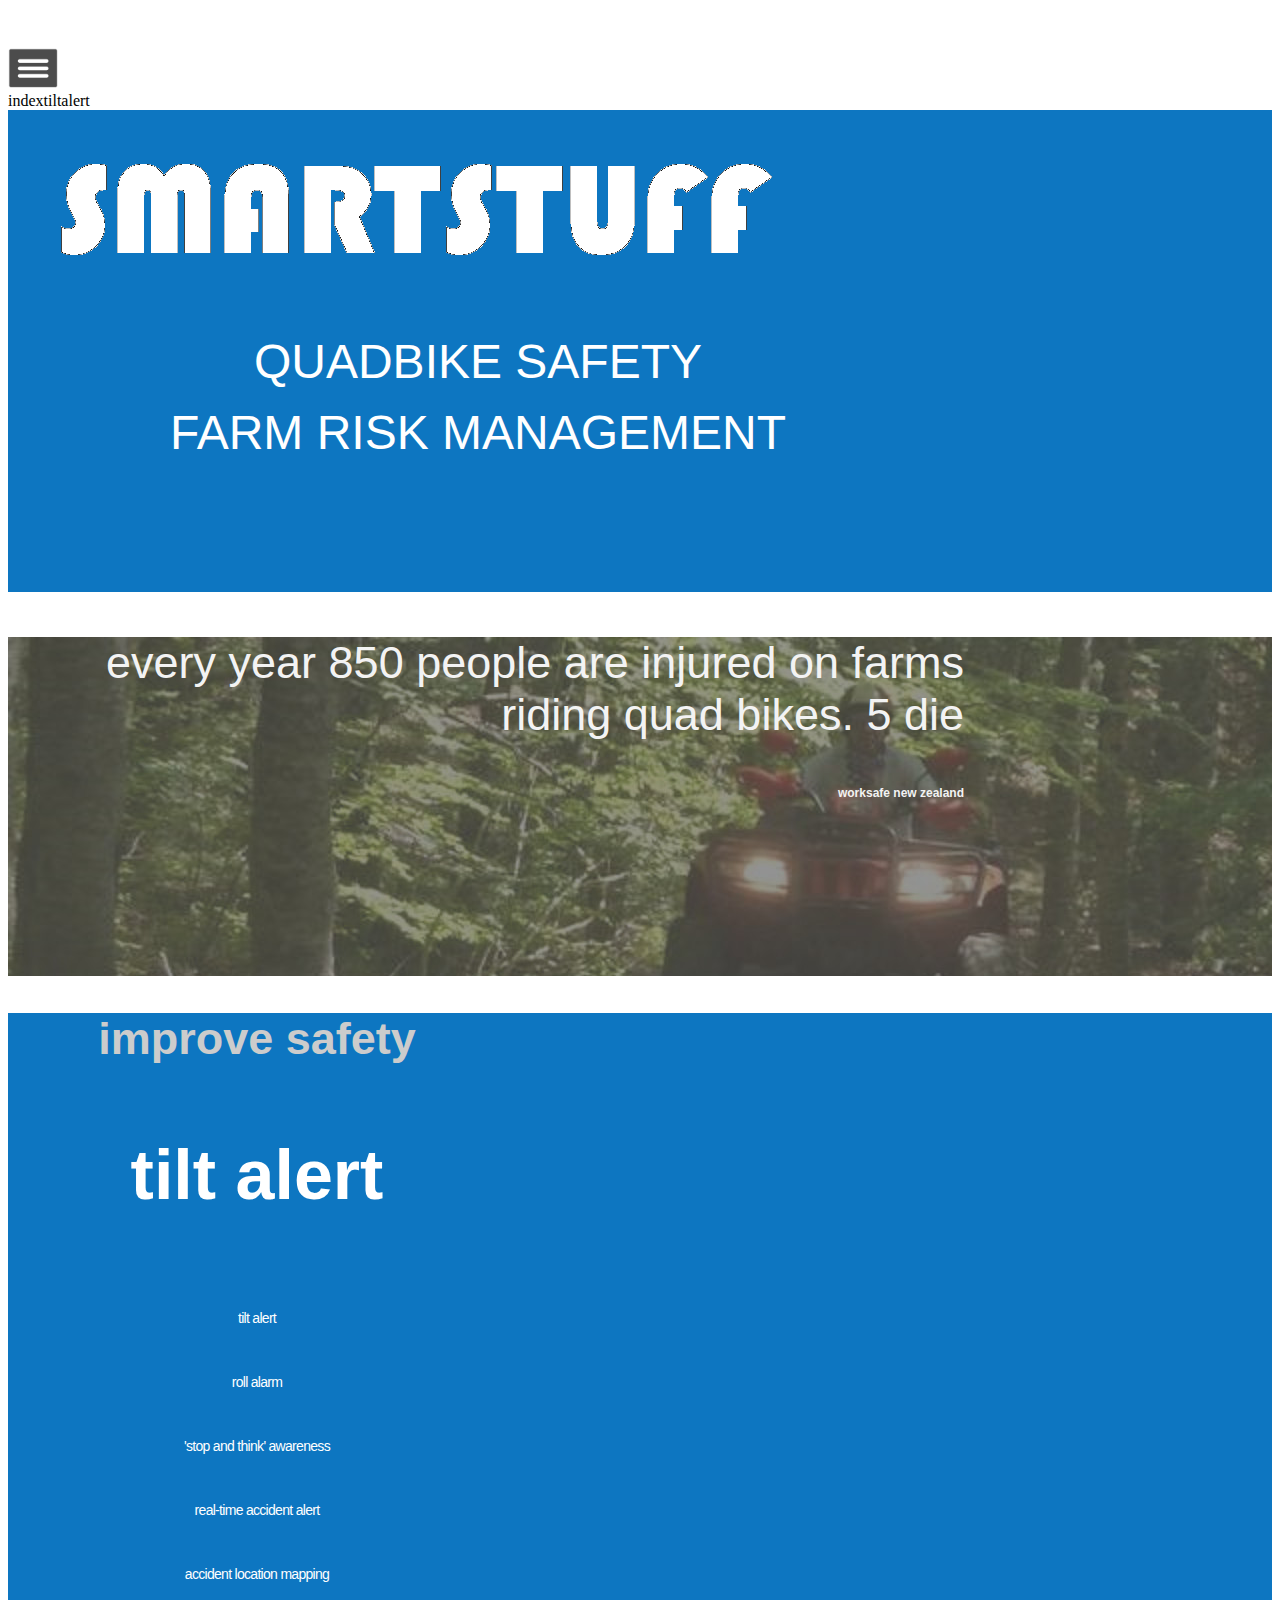
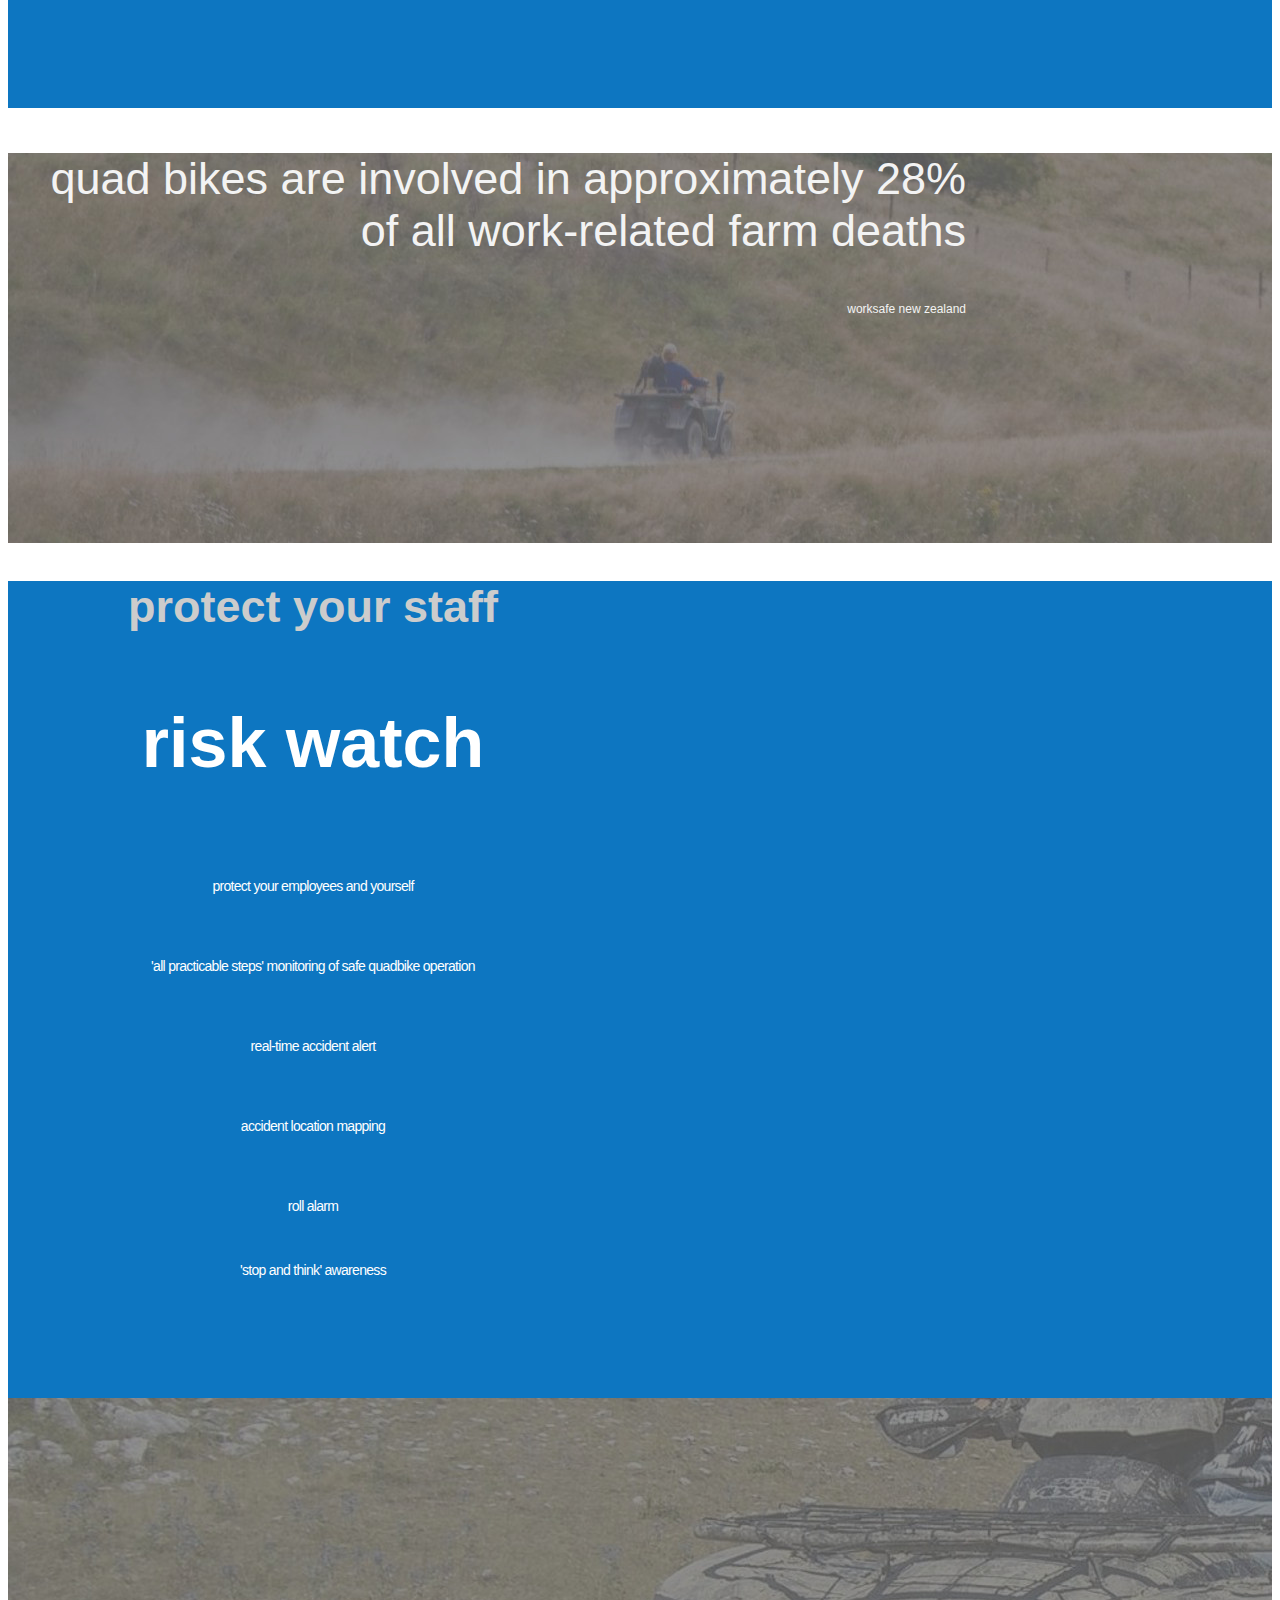
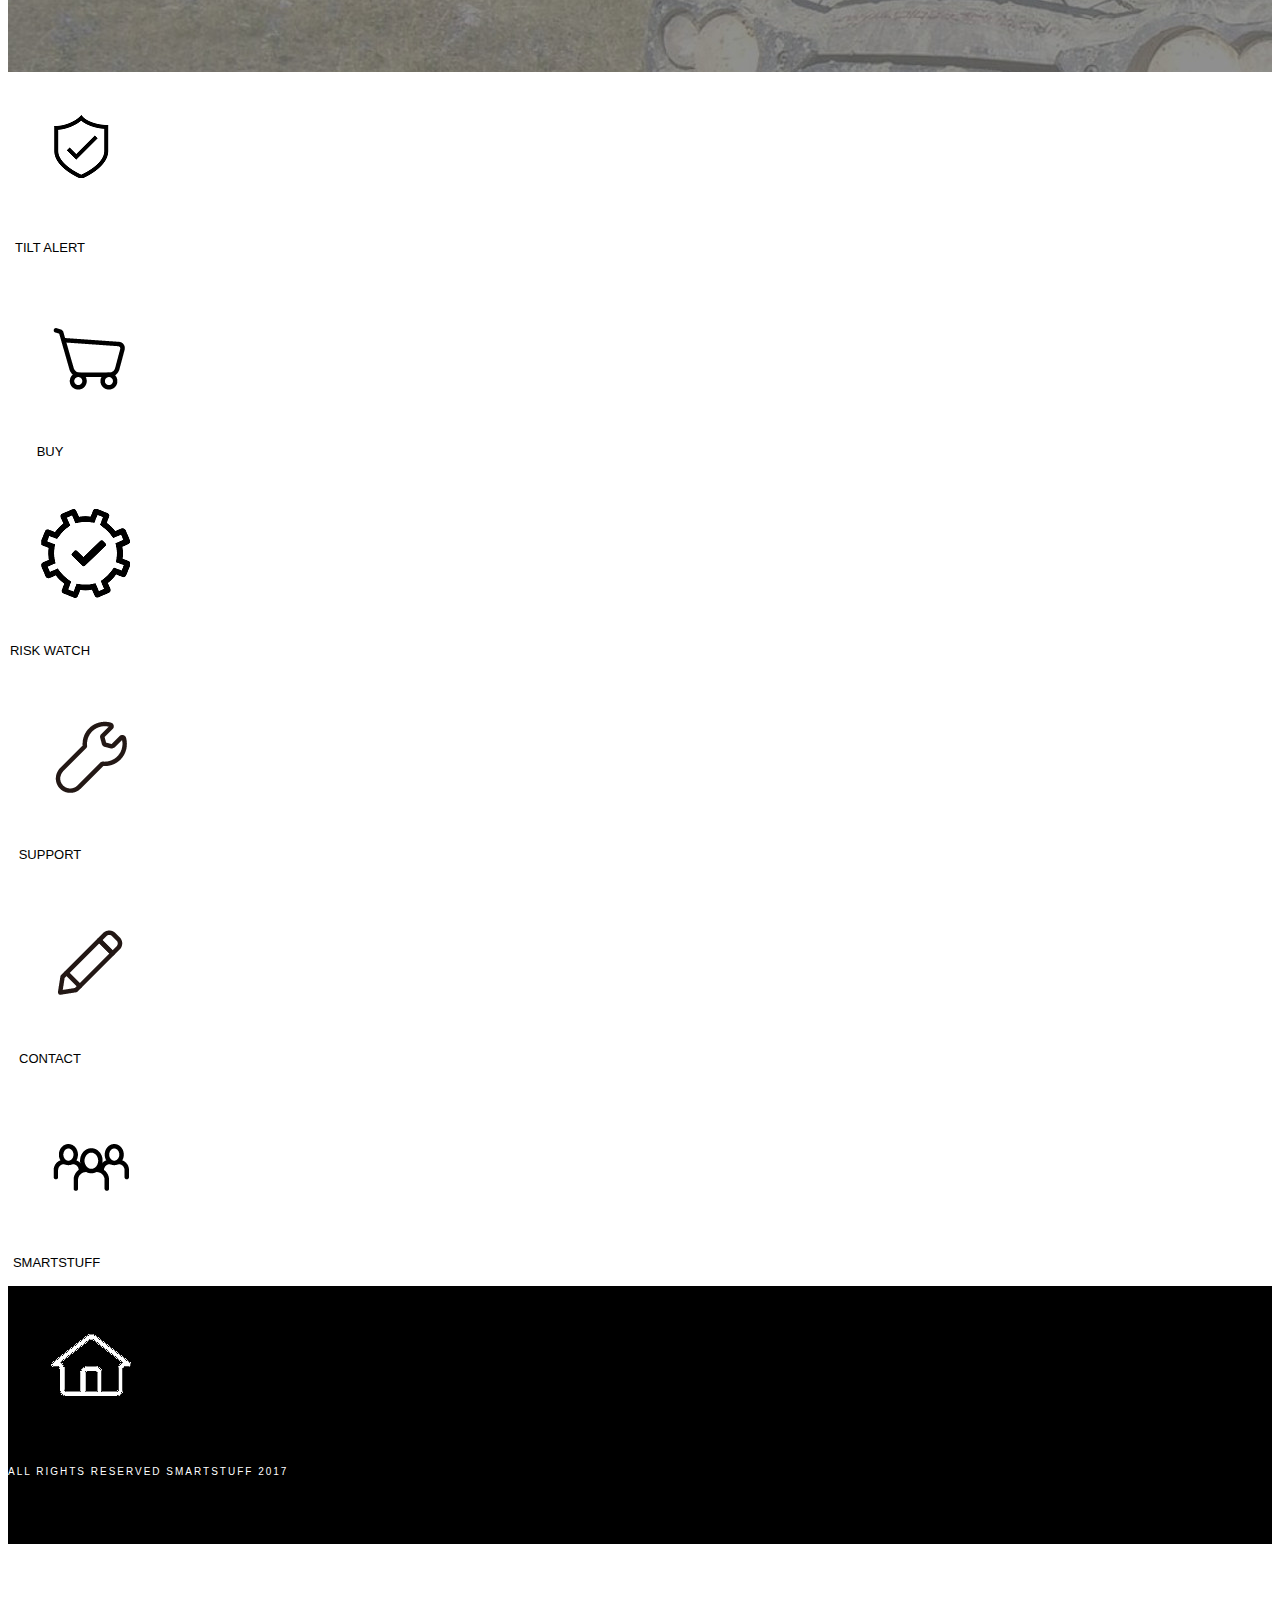
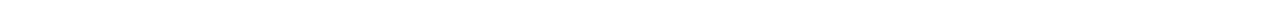
==== commit 9db2bc5a: "Create index.html" ====
--- a/index.html
+++ b/index.html
@@ -21,6 +21,15 @@
             background-color: rgba(255, 255, 255, 1);
         }
         
+        .silex-id-1501233532125-55 {
+            top: 5px;
+            left: 5px;
+        }
+        
+        .silex-id-1501233532124-54 {
+            min-height: 20px;
+        }
+        
         .silex-id-1501233066701-53 {
             top: 5px;
             left: 5px;
@@ -46,7 +55,7 @@
         }
         
         .silex-id-1478366444112-0 {
-            min-height: 485px;
+            min-height: 482px;
             background-color: transparent;
             width: 1200px;
             top: 15px;
@@ -63,8 +72,8 @@
         .silex-id-1501162192518-26 {
             width: 808px;
             min-height: 204px;
-            top: 70px;
-            left: 74px;
+            top: 48px;
+            left: 75px;
         }
         
         @media only screen and (max-width: 480px),
@@ -78,8 +87,8 @@
         .silex-id-1501158978240-0 {
             width: 940px;
             min-height: 170px;
-            top: 276px;
-            left: 12px;
+            top: 262px;
+            left: 10px;
         }
         
         @media only screen and (max-width: 480px),
@@ -127,15 +136,15 @@
         .silex-id-1501159655820-7 {
             top: 912px;
             left: 5px;
-            min-width: 1200px;
+            min-width: 960px;
             background-color: rgba(13, 118, 193, 1);
         }
         
         .silex-id-1501159655820-6 {
-            width: 1200px;
+            width: 960px;
             min-height: 695px;
             top: 15px;
-            left: 203px;
+            left: 323px;
         }
         
         .silex-id-1501160976606-10 {
@@ -476,7 +485,7 @@
     </style>
     <title>SMARTSTUFF</title>
     <script type="text/javascript" class="silex-json-styles">
-        [{"desktop":{"body-initial":{"background-color":"rgba(255,255,255,1)","background-image":""},"silex-id-1474394621032-2":{"min-height":"600px","background-color":"transparent","width":"1200px"},"silex-id-1474394605264-1":{"min-height":"100px","width":"100px","top":"100px","left":"100px"},"silex-id-1474394605263-0":{"min-height":"100px","background-color":"transparent"},"silex-id-1478366444112-0":{"min-height":"485px","background-color":"transparent","width":"1200px","top":"15px","left":"203px"},"silex-id-1478366444112-1":{"top":"140px","left":"5px","background-color":"rgba(13,118,193,1)","min-width":"1200px"},"silex-id-1478366450713-2":{"min-height":"100px","background-color":"transparent","width":"1200px"},"silex-id-1501158978240-0":{"width":"940px","min-height":"170px","top":"276px","left":"12px"},"silex-id-1501159632585-4":{"width":"","background-color":"","min-height":"339px"},"silex-id-1501159632585-5":{"top":"516px","left":"5px","background-image":"url('banner1.jpg')"},"silex-id-1501159655820-6":{"width":"1200px","background-color":"","min-height":"695px","top":"15px","left":"203px"},"silex-id-1501159655820-7":{"top":"912px","left":"5px","min-width":"1200px","background-color":"rgba(13,118,193,1)"},"silex-id-1501160976606-10":{"width":"498px","min-height":"660px","top":"17px","left":"243px"},"silex-id-1501161077881-11":{"width":"","background-color":"","min-height":"100px","background-image":"url('banner2.jpg')"},"silex-id-1501161112569-13":{"width":"","background-color":"","min-height":"390px"},"silex-id-1501161112570-14":{"background-image":"url('banner2.jpg')","top":"1509px","left":"5px"},"silex-id-1501161154978-15":{"width":"958px","min-height":"301px","top":"6px","left":"2px"},"silex-id-1501161321932-16":{"width":"956px","min-height":"233px","top":"20px","left":"1px"},"silex-id-1501161444050-17":{"width":"960px","background-color":"","min-height":"817px","top":"15px","left":"323px"},"silex-id-1501161444051-18":{"top":"1997px","left":"5px","min-width":"960px","background-color":"rgba(13,118,193,1)"},"silex-id-1501161449058-19":{"width":"610px","min-height":"773px","top":"0px","left":"181px"},"silex-id-1501161541764-20":{"width":"960px","background-color":"","min-height":"274px","top":"15px","left":"323px"},"silex-id-1501161541765-21":{"background-image":"url('banner3.jpg')","top":"2919px","left":"5px","min-width":"960px"},"silex-id-1501161572374-22":{"width":"960px","background-color":"","min-height":"398px","top":"15px","left":"323px"},"silex-id-1501161572375-23":{"background-color":"transparent","min-width":"960px","top":"3269px","left":"5px"},"silex-id-1501161582806-24":{"width":"","background-color":"","min-height":"258px"},"silex-id-1501161582807-25":{"background-color":"rgba(0,0,0,1)","top":"3549px","left":"5px"},"silex-id-1501162192518-26":{"width":"808px","min-height":"204px","top":"70px","left":"74px"},"silex-id-1501162218790-27":{"width":"","background-color":"","min-height":"57px"},"silex-id-1501162218791-28":{"top":"4017px","left":"5px"},"silex-id-1501162273807-29":{"width":"","background-color":"","min-height":"89px"},"silex-id-1501162289815-31":{"width":"","background-color":"","min-height":"67px"},"silex-id-1501162575112-34":{"width":"95px","min-height":"95px","top":"58px","left":"102px"},"silex-id-1501162605838-35":{"width":"82px","min-height":"82px","top":"61px","left":"449px"},"silex-id-1501162628845-36":{"width":"83px","min-height":"87px","top":"68px","left":"798px"},"silex-id-1501162660455-38":{"width":"100px","min-height":"99px","top":"210px","left":"441px"},"silex-id-1501162675212-39":{"width":"90px","min-height":"84px","top":"218px","left":"798px"},"silex-id-1501162717282-41":{"width":"92px","min-height":"90px","top":"219px","left":"100px"},"silex-id-1501162842334-42":{"width":"79px","min-height":"83px","top":"47px","left":"448px"},"silex-id-1501162951477-43":{"width":"321px","min-height":"51px","top":"150px","left":"338px"},"silex-id-1501163025685-44":{"width":"84px","min-height":"33px","top":"127px","left":"107px"},"silex-id-1501163105825-45":{"width":"84px","min-height":"33px","top":"129px","left":"446px"},"silex-id-1501163134450-46":{"width":"84px","min-height":"33px","top":"133px","left":"795px"},"silex-id-1501163158156-47":{"width":"84px","min-height":"33px","top":"296px","left":"102px"},"silex-id-1501163162379-48":{"width":"97px","min-height":"33px","top":"295px","left":"443px"},"silex-id-1501163165153-49":{"width":"84px","min-height":"33px","top":"291px","left":"799px"},"silex-id-1501232366799-50":{"width":"","background-color":"","min-height":"100px"},"silex-id-1501233066700-52":{"width":"","background-color":"","min-height":"20px"},"silex-id-1501233066701-53":{"top":"5px","left":"5px"}},"mobile":{"silex-id-1501162717282-41":{"left":"447px","top":"4149px"},"silex-id-1501163025685-44":{"left":"126px","top":"76px","width":"99px","min-height":"30px"},"silex-id-1501161572375-23":{"top":"3248px","left":"0px"},"silex-id-1501161572374-22":{"min-height":"541px"},"silex-id-1501162605838-35":{"left":"9px","top":"228px","width":"86px","min-height":"82px"},"silex-id-1501163158156-47":{"left":"542px","top":"4175px"},"silex-id-1501162575112-34":{"left":"185px","top":"4323px"},"silex-id-1501163105825-45":{"left":"81px","top":"261px","width":"110px","min-height":"31px"},"silex-id-1501162628845-36":{"left":"277px","top":"4152px"},"silex-id-1501162660455-38":{"left":"218px","top":"399px","width":"98px","min-height":"99px"},"silex-id-1501163162379-48":{"left":"194px","top":"4620px"},"silex-id-1501162675212-39":{"left":"355px","top":"4153px"},"silex-id-1501163165153-49":{"left":"105px","top":"432px","width":"114px","min-height":"33px"},"silex-id-1501163134450-46":{"left":"190px","top":"4179px"},"silex-id-1501161444051-18":{"top":"2025px","left":"0px"},"silex-id-1501161444050-17":{"min-height":"897px"},"silex-id-1501159632585-5":{"top":"558px","left":"0px"},"silex-id-1501159632585-4":{"min-height":"387px"},"silex-id-1478366444112-1":{"top":"60px","left":"0px"},"silex-id-1478366444112-0":{"min-height":"539px"},"silex-id-1501162951477-43":{"top":"172px","left":"31px","width":"377px","min-height":"56px"},"silex-id-1501162192518-26":{"left":"23px","top":"4508px"},"silex-id-1501158978240-0":{"left":"23px","top":"4204px"}},"componentData":{}}]
+        [{"desktop":{"body-initial":{"background-color":"rgba(255,255,255,1)","background-image":""},"silex-id-1474394621032-2":{"min-height":"600px","background-color":"transparent","width":"1200px"},"silex-id-1474394605264-1":{"min-height":"100px","width":"100px","top":"100px","left":"100px"},"silex-id-1474394605263-0":{"min-height":"100px","background-color":"transparent"},"silex-id-1478366444112-0":{"min-height":"482px","background-color":"transparent","width":"1200px","top":"15px","left":"203px"},"silex-id-1478366444112-1":{"top":"140px","left":"5px","background-color":"rgba(13,118,193,1)","min-width":"1200px"},"silex-id-1478366450713-2":{"min-height":"100px","background-color":"transparent","width":"1200px"},"silex-id-1501158978240-0":{"width":"940px","min-height":"170px","top":"276px","left":"12px"},"silex-id-1501159632585-4":{"width":"","background-color":"","min-height":"339px"},"silex-id-1501159632585-5":{"top":"516px","left":"5px","background-image":"url('banner1.jpg')"},"silex-id-1501159655820-6":{"width":"960px","background-color":"","min-height":"695px","top":"15px","left":"323px"},"silex-id-1501159655820-7":{"top":"912px","left":"5px","min-width":"960px","background-color":"rgba(13,118,193,1)"},"silex-id-1501160976606-10":{"width":"498px","min-height":"660px","top":"17px","left":"243px"},"silex-id-1501161077881-11":{"width":"","background-color":"","min-height":"100px","background-image":"url('banner2.jpg')"},"silex-id-1501161112569-13":{"width":"","background-color":"","min-height":"390px"},"silex-id-1501161112570-14":{"background-image":"url('banner2.jpg')","top":"1509px","left":"5px"},"silex-id-1501161154978-15":{"width":"958px","min-height":"301px","top":"6px","left":"2px"},"silex-id-1501161321932-16":{"width":"956px","min-height":"233px","top":"20px","left":"1px"},"silex-id-1501161444050-17":{"width":"960px","background-color":"","min-height":"817px","top":"15px","left":"323px"},"silex-id-1501161444051-18":{"top":"1997px","left":"5px","min-width":"960px","background-color":"rgba(13,118,193,1)"},"silex-id-1501161449058-19":{"width":"610px","min-height":"773px","top":"0px","left":"181px"},"silex-id-1501161541764-20":{"width":"960px","background-color":"","min-height":"274px","top":"15px","left":"323px"},"silex-id-1501161541765-21":{"background-image":"url('banner3.jpg')","top":"2919px","left":"5px","min-width":"960px"},"silex-id-1501161572374-22":{"width":"960px","background-color":"","min-height":"398px","top":"15px","left":"323px"},"silex-id-1501161572375-23":{"background-color":"transparent","min-width":"960px","top":"3269px","left":"5px"},"silex-id-1501161582806-24":{"width":"","background-color":"","min-height":"258px"},"silex-id-1501161582807-25":{"background-color":"rgba(0,0,0,1)","top":"3549px","left":"5px"},"silex-id-1501162192518-26":{"width":"808px","min-height":"204px","top":"48px","left":"75px"},"silex-id-1501162218790-27":{"width":"","background-color":"","min-height":"57px"},"silex-id-1501162218791-28":{"top":"4017px","left":"5px"},"silex-id-1501162273807-29":{"width":"","background-color":"","min-height":"89px"},"silex-id-1501162289815-31":{"width":"","background-color":"","min-height":"67px"},"silex-id-1501162575112-34":{"width":"95px","min-height":"95px","top":"58px","left":"102px"},"silex-id-1501162605838-35":{"width":"82px","min-height":"82px","top":"61px","left":"449px"},"silex-id-1501162628845-36":{"width":"83px","min-height":"87px","top":"68px","left":"798px"},"silex-id-1501162660455-38":{"width":"100px","min-height":"99px","top":"210px","left":"441px"},"silex-id-1501162675212-39":{"width":"90px","min-height":"84px","top":"218px","left":"798px"},"silex-id-1501162717282-41":{"width":"92px","min-height":"90px","top":"219px","left":"100px"},"silex-id-1501162842334-42":{"width":"79px","min-height":"83px","top":"47px","left":"448px"},"silex-id-1501162951477-43":{"width":"321px","min-height":"51px","top":"150px","left":"338px"},"silex-id-1501163025685-44":{"width":"84px","min-height":"33px","top":"127px","left":"107px"},"silex-id-1501163105825-45":{"width":"84px","min-height":"33px","top":"129px","left":"446px"},"silex-id-1501163134450-46":{"width":"84px","min-height":"33px","top":"133px","left":"795px"},"silex-id-1501163158156-47":{"width":"84px","min-height":"33px","top":"296px","left":"102px"},"silex-id-1501163162379-48":{"width":"97px","min-height":"33px","top":"295px","left":"443px"},"silex-id-1501163165153-49":{"width":"84px","min-height":"33px","top":"291px","left":"799px"},"silex-id-1501232366799-50":{"width":"","background-color":"","min-height":"100px"},"silex-id-1501233066700-52":{"width":"","background-color":"","min-height":"20px"},"silex-id-1501233066701-53":{"top":"5px","left":"5px"},"silex-id-1501233532124-54":{"width":"","background-color":"","min-height":"20px"},"silex-id-1501233532125-55":{"top":"5px","left":"5px"}},"mobile":{"silex-id-1501162717282-41":{"left":"447px","top":"4149px"},"silex-id-1501163025685-44":{"left":"126px","top":"76px","width":"99px","min-height":"30px"},"silex-id-1501161572375-23":{"top":"3248px","left":"0px"},"silex-id-1501161572374-22":{"min-height":"541px"},"silex-id-1501162605838-35":{"left":"9px","top":"228px","width":"86px","min-height":"82px"},"silex-id-1501163158156-47":{"left":"542px","top":"4175px"},"silex-id-1501162575112-34":{"left":"185px","top":"4323px"},"silex-id-1501163105825-45":{"left":"81px","top":"261px","width":"110px","min-height":"31px"},"silex-id-1501162628845-36":{"left":"277px","top":"4152px"},"silex-id-1501162660455-38":{"left":"218px","top":"399px","width":"98px","min-height":"99px"},"silex-id-1501163162379-48":{"left":"194px","top":"4620px"},"silex-id-1501162675212-39":{"left":"355px","top":"4153px"},"silex-id-1501163165153-49":{"left":"105px","top":"432px","width":"114px","min-height":"33px"},"silex-id-1501163134450-46":{"left":"190px","top":"4179px"},"silex-id-1501161444051-18":{"top":"2025px","left":"0px"},"silex-id-1501161444050-17":{"min-height":"897px"},"silex-id-1501159632585-5":{"top":"558px","left":"0px"},"silex-id-1501159632585-4":{"min-height":"387px"},"silex-id-1478366444112-1":{"top":"60px","left":"0px"},"silex-id-1478366444112-0":{"min-height":"539px"},"silex-id-1501162951477-43":{"top":"172px","left":"31px","width":"377px","min-height":"56px"},"silex-id-1501162192518-26":{"left":"23px","top":"4508px"},"silex-id-1501158978240-0":{"left":"11px","top":"210px","width":"417px","min-height":"327px"}},"componentData":{}}]
     </script>
 
 
@@ -503,7 +512,7 @@
     <meta name="viewport" content="width=device-width, initial-scale=1, maximum-scale=2.2" data-silex-viewport="">
     <meta name="publicationPath" content="/api/1.0/github/exec/put///////website/master/publish">
     <style id="current-page-style">
-        .page-tiltalert {
+        .page-index {
             display: inherit;
         }
     </style>
@@ -512,6 +521,9 @@
 </head>
 
 <body data-silex-id="body-initial" class="body-initial enable-mobile silex-runtime" data-silex-type="container">
+    <div data-silex-type="container" class="prevent-draggable container-element editable-style silex-id-1501233532125-55 section-element page-index paged-element" data-silex-id="silex-id-1501233532125-55">
+        <div data-silex-type="container" class="editable-style silex-id-1501233532124-54 container-element silex-element-content silex-container-content website-width prevent-draggable" data-silex-id="silex-id-1501233532124-54"></div>
+    </div>
     <div data-silex-type="container" class="prevent-draggable container-element editable-style silex-id-1501233066701-53 section-element page-tiltalert paged-element" data-silex-id="silex-id-1501233066701-53">
         <div data-silex-type="container" class="editable-style silex-id-1501233066700-52 container-element silex-element-content silex-container-content website-width prevent-draggable" data-silex-id="silex-id-1501233066700-52"></div>
     </div>
@@ -521,7 +533,7 @@
                 class="silex-element-content">
         </div>
 
-        <a id="page-index" data-silex-type="page" class="page-element">index</a><a id="page-tiltalert" data-silex-type="page" class="page-element page-link-active">tiltalert</a></div>
+        <a id="page-index" data-silex-type="page" class="page-element page-link-active">index</a><a id="page-tiltalert" data-silex-type="page" class="page-element">tiltalert</a></div>
 
 
 
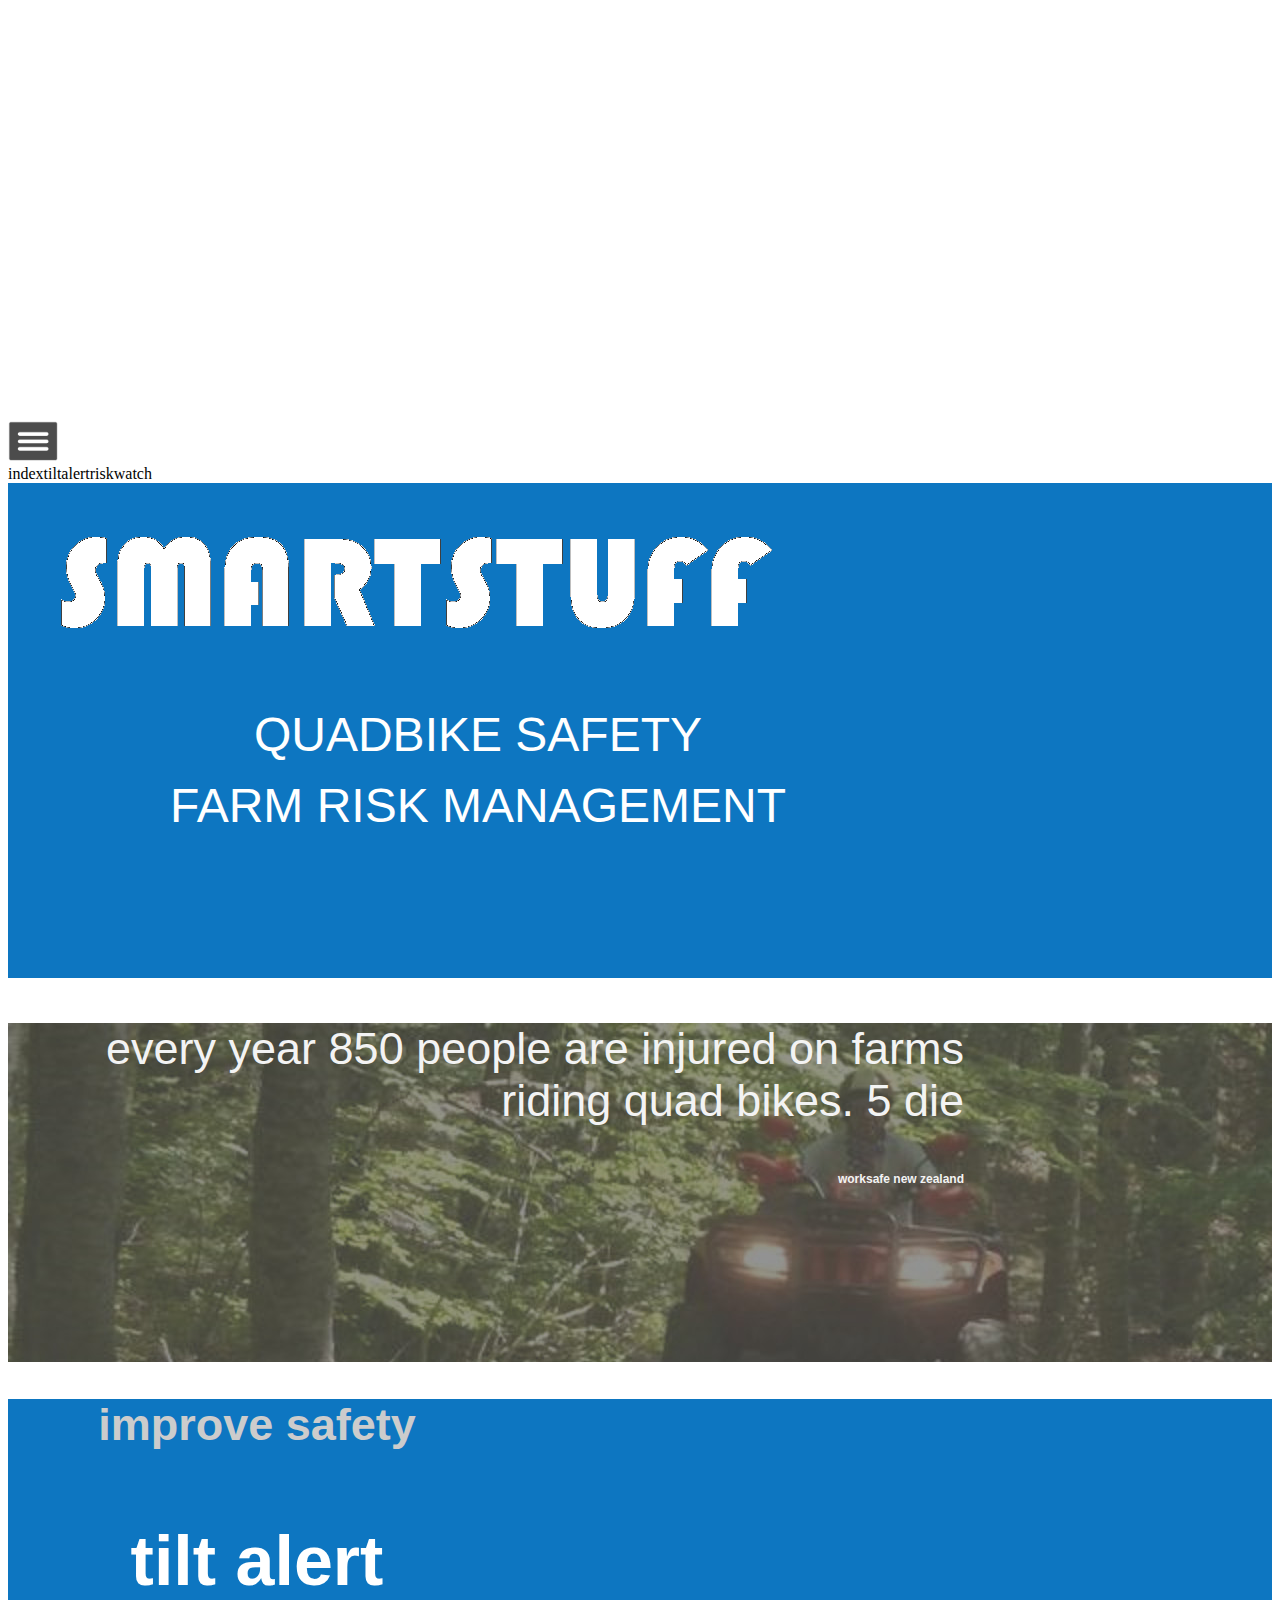
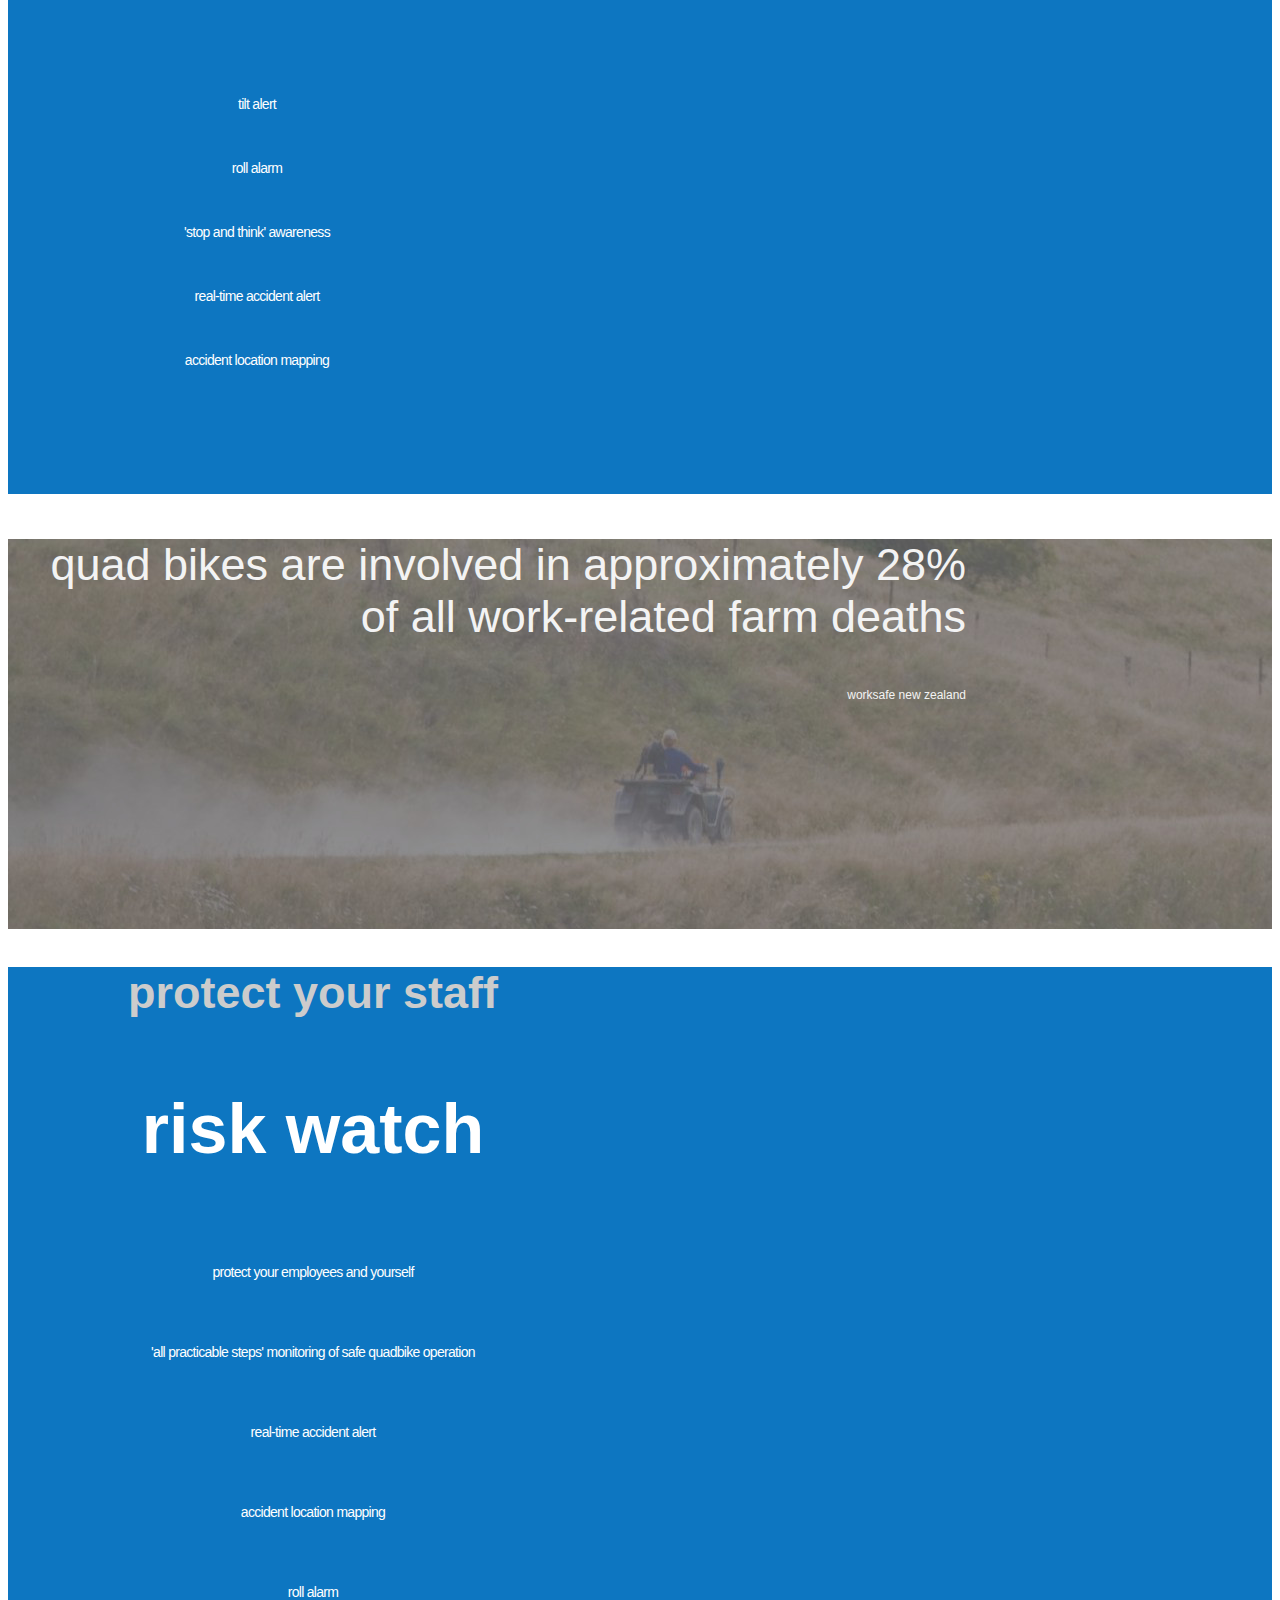
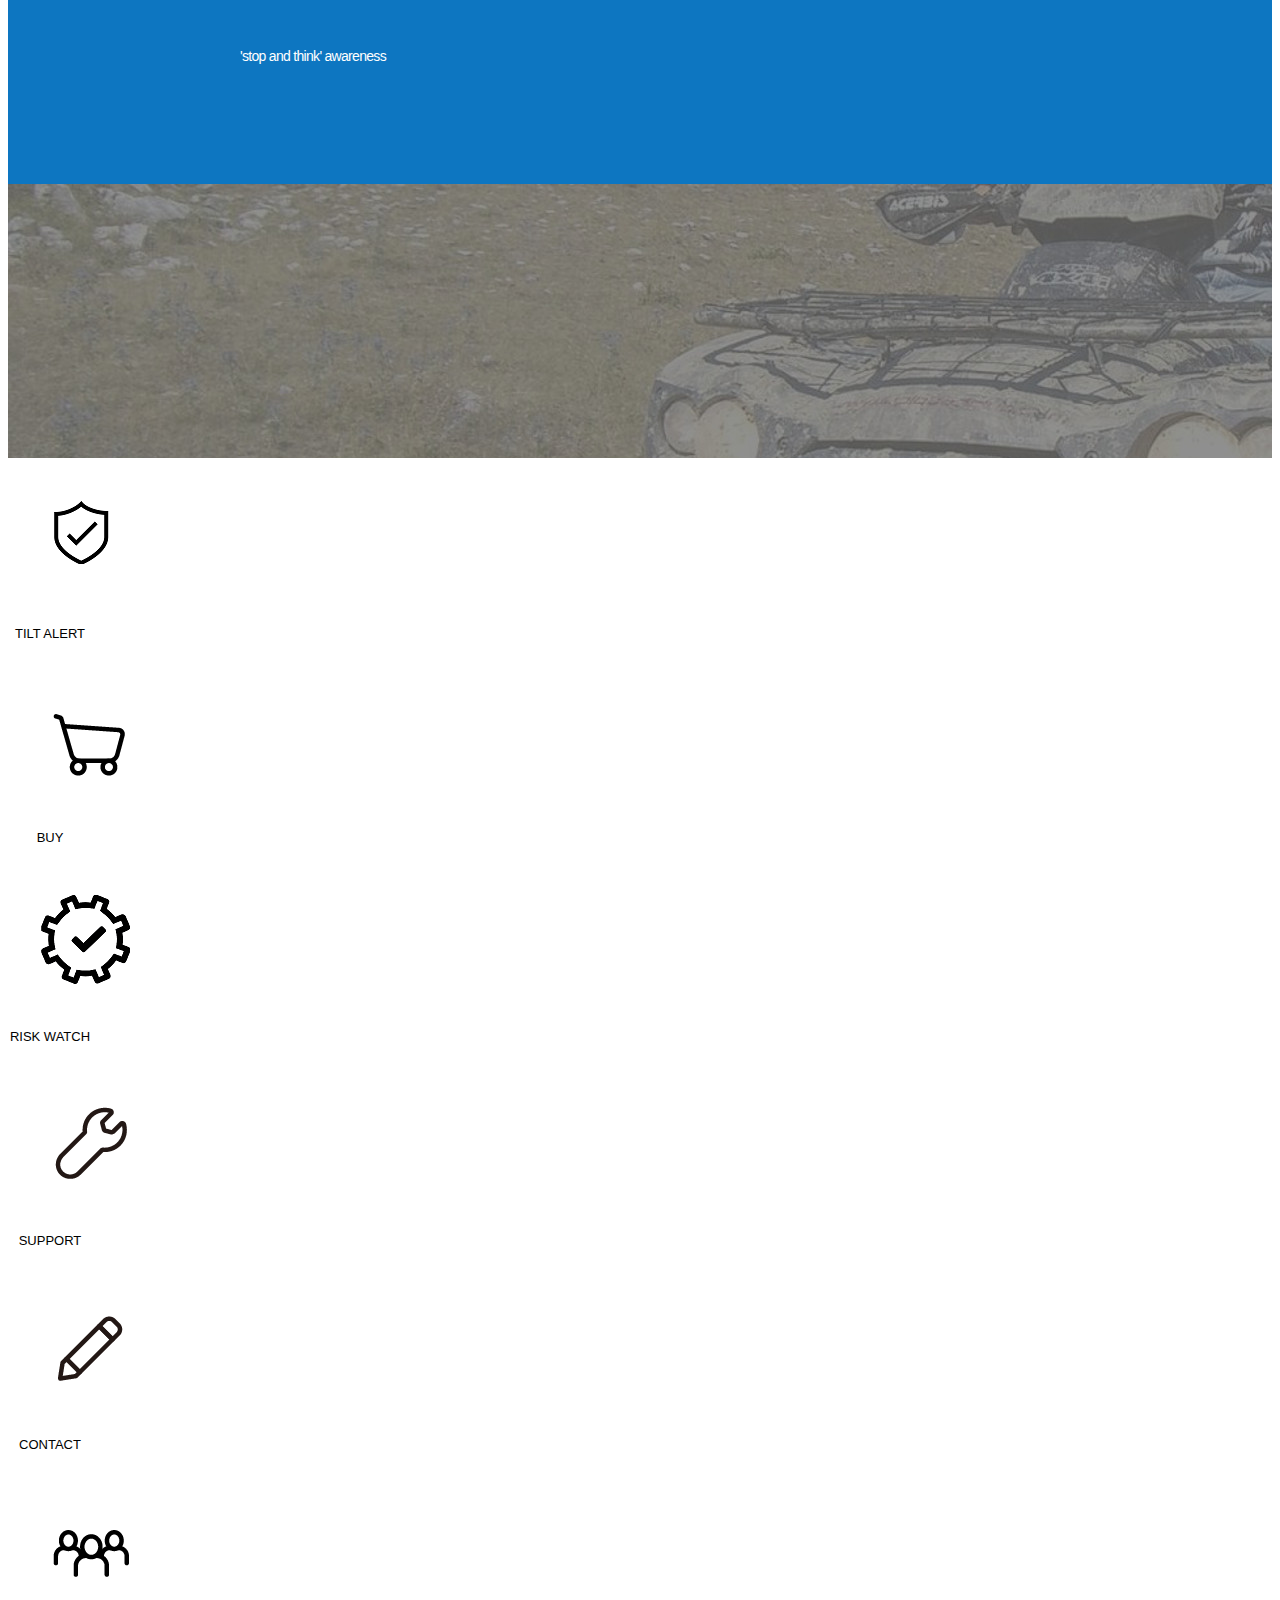
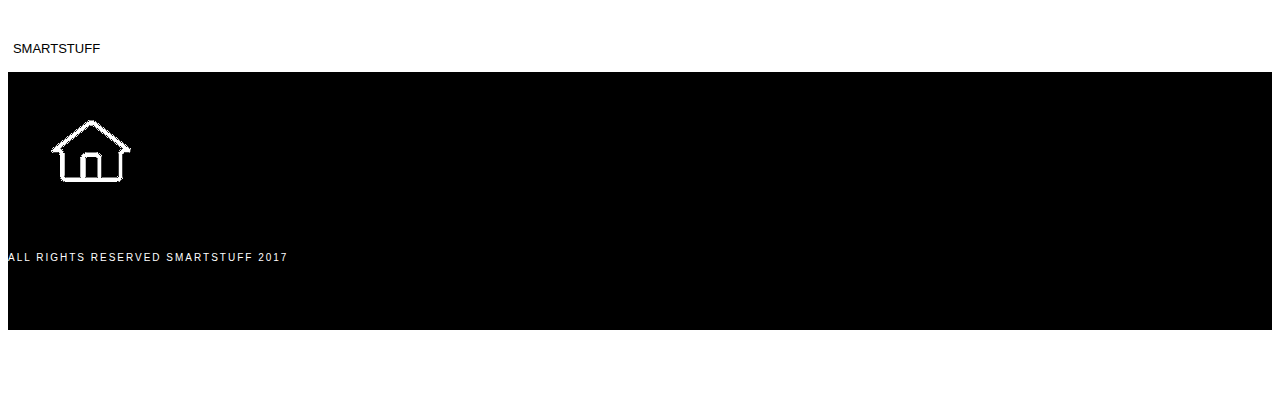
==== commit c2f4ca9d: "Create index.html" ====
--- a/index.html
+++ b/index.html
@@ -36,11 +36,11 @@
         }
         
         .silex-id-1501233066700-52 {
-            min-height: 20px;
+            min-height: 393px;
         }
         
         .silex-id-1478366444112-1 {
-            top: 140px;
+            top: 433px;
             left: 5px;
             background-color: rgba(13, 118, 193, 1);
             min-width: 1200px;
@@ -55,7 +55,7 @@
         }
         
         .silex-id-1478366444112-0 {
-            min-height: 482px;
+            min-height: 495px;
             background-color: transparent;
             width: 1200px;
             top: 15px;
@@ -485,7 +485,7 @@
     </style>
     <title>SMARTSTUFF</title>
     <script type="text/javascript" class="silex-json-styles">
-        [{"desktop":{"body-initial":{"background-color":"rgba(255,255,255,1)","background-image":""},"silex-id-1474394621032-2":{"min-height":"600px","background-color":"transparent","width":"1200px"},"silex-id-1474394605264-1":{"min-height":"100px","width":"100px","top":"100px","left":"100px"},"silex-id-1474394605263-0":{"min-height":"100px","background-color":"transparent"},"silex-id-1478366444112-0":{"min-height":"482px","background-color":"transparent","width":"1200px","top":"15px","left":"203px"},"silex-id-1478366444112-1":{"top":"140px","left":"5px","background-color":"rgba(13,118,193,1)","min-width":"1200px"},"silex-id-1478366450713-2":{"min-height":"100px","background-color":"transparent","width":"1200px"},"silex-id-1501158978240-0":{"width":"940px","min-height":"170px","top":"276px","left":"12px"},"silex-id-1501159632585-4":{"width":"","background-color":"","min-height":"339px"},"silex-id-1501159632585-5":{"top":"516px","left":"5px","background-image":"url('banner1.jpg')"},"silex-id-1501159655820-6":{"width":"960px","background-color":"","min-height":"695px","top":"15px","left":"323px"},"silex-id-1501159655820-7":{"top":"912px","left":"5px","min-width":"960px","background-color":"rgba(13,118,193,1)"},"silex-id-1501160976606-10":{"width":"498px","min-height":"660px","top":"17px","left":"243px"},"silex-id-1501161077881-11":{"width":"","background-color":"","min-height":"100px","background-image":"url('banner2.jpg')"},"silex-id-1501161112569-13":{"width":"","background-color":"","min-height":"390px"},"silex-id-1501161112570-14":{"background-image":"url('banner2.jpg')","top":"1509px","left":"5px"},"silex-id-1501161154978-15":{"width":"958px","min-height":"301px","top":"6px","left":"2px"},"silex-id-1501161321932-16":{"width":"956px","min-height":"233px","top":"20px","left":"1px"},"silex-id-1501161444050-17":{"width":"960px","background-color":"","min-height":"817px","top":"15px","left":"323px"},"silex-id-1501161444051-18":{"top":"1997px","left":"5px","min-width":"960px","background-color":"rgba(13,118,193,1)"},"silex-id-1501161449058-19":{"width":"610px","min-height":"773px","top":"0px","left":"181px"},"silex-id-1501161541764-20":{"width":"960px","background-color":"","min-height":"274px","top":"15px","left":"323px"},"silex-id-1501161541765-21":{"background-image":"url('banner3.jpg')","top":"2919px","left":"5px","min-width":"960px"},"silex-id-1501161572374-22":{"width":"960px","background-color":"","min-height":"398px","top":"15px","left":"323px"},"silex-id-1501161572375-23":{"background-color":"transparent","min-width":"960px","top":"3269px","left":"5px"},"silex-id-1501161582806-24":{"width":"","background-color":"","min-height":"258px"},"silex-id-1501161582807-25":{"background-color":"rgba(0,0,0,1)","top":"3549px","left":"5px"},"silex-id-1501162192518-26":{"width":"808px","min-height":"204px","top":"48px","left":"75px"},"silex-id-1501162218790-27":{"width":"","background-color":"","min-height":"57px"},"silex-id-1501162218791-28":{"top":"4017px","left":"5px"},"silex-id-1501162273807-29":{"width":"","background-color":"","min-height":"89px"},"silex-id-1501162289815-31":{"width":"","background-color":"","min-height":"67px"},"silex-id-1501162575112-34":{"width":"95px","min-height":"95px","top":"58px","left":"102px"},"silex-id-1501162605838-35":{"width":"82px","min-height":"82px","top":"61px","left":"449px"},"silex-id-1501162628845-36":{"width":"83px","min-height":"87px","top":"68px","left":"798px"},"silex-id-1501162660455-38":{"width":"100px","min-height":"99px","top":"210px","left":"441px"},"silex-id-1501162675212-39":{"width":"90px","min-height":"84px","top":"218px","left":"798px"},"silex-id-1501162717282-41":{"width":"92px","min-height":"90px","top":"219px","left":"100px"},"silex-id-1501162842334-42":{"width":"79px","min-height":"83px","top":"47px","left":"448px"},"silex-id-1501162951477-43":{"width":"321px","min-height":"51px","top":"150px","left":"338px"},"silex-id-1501163025685-44":{"width":"84px","min-height":"33px","top":"127px","left":"107px"},"silex-id-1501163105825-45":{"width":"84px","min-height":"33px","top":"129px","left":"446px"},"silex-id-1501163134450-46":{"width":"84px","min-height":"33px","top":"133px","left":"795px"},"silex-id-1501163158156-47":{"width":"84px","min-height":"33px","top":"296px","left":"102px"},"silex-id-1501163162379-48":{"width":"97px","min-height":"33px","top":"295px","left":"443px"},"silex-id-1501163165153-49":{"width":"84px","min-height":"33px","top":"291px","left":"799px"},"silex-id-1501232366799-50":{"width":"","background-color":"","min-height":"100px"},"silex-id-1501233066700-52":{"width":"","background-color":"","min-height":"20px"},"silex-id-1501233066701-53":{"top":"5px","left":"5px"},"silex-id-1501233532124-54":{"width":"","background-color":"","min-height":"20px"},"silex-id-1501233532125-55":{"top":"5px","left":"5px"}},"mobile":{"silex-id-1501162717282-41":{"left":"447px","top":"4149px"},"silex-id-1501163025685-44":{"left":"126px","top":"76px","width":"99px","min-height":"30px"},"silex-id-1501161572375-23":{"top":"3248px","left":"0px"},"silex-id-1501161572374-22":{"min-height":"541px"},"silex-id-1501162605838-35":{"left":"9px","top":"228px","width":"86px","min-height":"82px"},"silex-id-1501163158156-47":{"left":"542px","top":"4175px"},"silex-id-1501162575112-34":{"left":"185px","top":"4323px"},"silex-id-1501163105825-45":{"left":"81px","top":"261px","width":"110px","min-height":"31px"},"silex-id-1501162628845-36":{"left":"277px","top":"4152px"},"silex-id-1501162660455-38":{"left":"218px","top":"399px","width":"98px","min-height":"99px"},"silex-id-1501163162379-48":{"left":"194px","top":"4620px"},"silex-id-1501162675212-39":{"left":"355px","top":"4153px"},"silex-id-1501163165153-49":{"left":"105px","top":"432px","width":"114px","min-height":"33px"},"silex-id-1501163134450-46":{"left":"190px","top":"4179px"},"silex-id-1501161444051-18":{"top":"2025px","left":"0px"},"silex-id-1501161444050-17":{"min-height":"897px"},"silex-id-1501159632585-5":{"top":"558px","left":"0px"},"silex-id-1501159632585-4":{"min-height":"387px"},"silex-id-1478366444112-1":{"top":"60px","left":"0px"},"silex-id-1478366444112-0":{"min-height":"539px"},"silex-id-1501162951477-43":{"top":"172px","left":"31px","width":"377px","min-height":"56px"},"silex-id-1501162192518-26":{"left":"23px","top":"4508px"},"silex-id-1501158978240-0":{"left":"11px","top":"210px","width":"417px","min-height":"327px"}},"componentData":{}}]
+        [{"desktop":{"body-initial":{"background-color":"rgba(255,255,255,1)","background-image":""},"silex-id-1474394621032-2":{"min-height":"600px","background-color":"transparent","width":"1200px"},"silex-id-1474394605264-1":{"min-height":"100px","width":"100px","top":"100px","left":"100px"},"silex-id-1474394605263-0":{"min-height":"100px","background-color":"transparent"},"silex-id-1478366444112-0":{"min-height":"482px","background-color":"transparent","width":"1200px","top":"15px","left":"203px"},"silex-id-1478366444112-1":{"top":"140px","left":"5px","background-color":"rgba(13,118,193,1)","min-width":"1200px"},"silex-id-1478366450713-2":{"min-height":"100px","background-color":"transparent","width":"1200px"},"silex-id-1501158978240-0":{"width":"940px","min-height":"170px","top":"262px","left":"10px"},"silex-id-1501159632585-4":{"width":"","background-color":"","min-height":"339px"},"silex-id-1501159632585-5":{"top":"516px","left":"5px","background-image":"url('banner1.jpg')"},"silex-id-1501159655820-6":{"width":"960px","background-color":"","min-height":"695px","top":"15px","left":"323px"},"silex-id-1501159655820-7":{"top":"912px","left":"5px","min-width":"960px","background-color":"rgba(13,118,193,1)"},"silex-id-1501160976606-10":{"width":"498px","min-height":"660px","top":"17px","left":"243px"},"silex-id-1501161077881-11":{"width":"","background-color":"","min-height":"100px","background-image":"url('banner2.jpg')"},"silex-id-1501161112569-13":{"width":"","background-color":"","min-height":"390px"},"silex-id-1501161112570-14":{"background-image":"url('banner2.jpg')","top":"1509px","left":"5px"},"silex-id-1501161154978-15":{"width":"958px","min-height":"301px","top":"6px","left":"2px"},"silex-id-1501161321932-16":{"width":"956px","min-height":"233px","top":"20px","left":"1px"},"silex-id-1501161444050-17":{"width":"960px","background-color":"","min-height":"817px","top":"15px","left":"323px"},"silex-id-1501161444051-18":{"top":"1997px","left":"5px","min-width":"960px","background-color":"rgba(13,118,193,1)"},"silex-id-1501161449058-19":{"width":"610px","min-height":"773px","top":"0px","left":"181px"},"silex-id-1501161541764-20":{"width":"960px","background-color":"","min-height":"274px","top":"15px","left":"323px"},"silex-id-1501161541765-21":{"background-image":"url('banner3.jpg')","top":"2919px","left":"5px","min-width":"960px"},"silex-id-1501161572374-22":{"width":"960px","background-color":"","min-height":"398px","top":"15px","left":"323px"},"silex-id-1501161572375-23":{"background-color":"transparent","min-width":"960px","top":"3269px","left":"5px"},"silex-id-1501161582806-24":{"width":"","background-color":"","min-height":"258px"},"silex-id-1501161582807-25":{"background-color":"rgba(0,0,0,1)","top":"3549px","left":"5px"},"silex-id-1501162192518-26":{"width":"808px","min-height":"204px","top":"48px","left":"75px"},"silex-id-1501162218790-27":{"width":"","background-color":"","min-height":"57px"},"silex-id-1501162218791-28":{"top":"4017px","left":"5px"},"silex-id-1501162273807-29":{"width":"","background-color":"","min-height":"89px"},"silex-id-1501162289815-31":{"width":"","background-color":"","min-height":"67px"},"silex-id-1501162575112-34":{"width":"95px","min-height":"95px","top":"58px","left":"102px"},"silex-id-1501162605838-35":{"width":"82px","min-height":"82px","top":"61px","left":"449px"},"silex-id-1501162628845-36":{"width":"83px","min-height":"87px","top":"68px","left":"798px"},"silex-id-1501162660455-38":{"width":"100px","min-height":"99px","top":"210px","left":"441px"},"silex-id-1501162675212-39":{"width":"90px","min-height":"84px","top":"218px","left":"798px"},"silex-id-1501162717282-41":{"width":"92px","min-height":"90px","top":"219px","left":"100px"},"silex-id-1501162842334-42":{"width":"79px","min-height":"83px","top":"47px","left":"448px"},"silex-id-1501162951477-43":{"width":"321px","min-height":"51px","top":"150px","left":"338px"},"silex-id-1501163025685-44":{"width":"84px","min-height":"33px","top":"127px","left":"107px"},"silex-id-1501163105825-45":{"width":"84px","min-height":"33px","top":"129px","left":"446px"},"silex-id-1501163134450-46":{"width":"84px","min-height":"33px","top":"133px","left":"795px"},"silex-id-1501163158156-47":{"width":"84px","min-height":"33px","top":"296px","left":"102px"},"silex-id-1501163162379-48":{"width":"97px","min-height":"33px","top":"295px","left":"443px"},"silex-id-1501163165153-49":{"width":"84px","min-height":"33px","top":"291px","left":"799px"},"silex-id-1501232366799-50":{"width":"","background-color":"","min-height":"100px"},"silex-id-1501233066700-52":{"width":"","background-color":"","min-height":"393px"},"silex-id-1501233066701-53":{"top":"5px","left":"5px"},"silex-id-1501233532124-54":{"width":"","background-color":"","min-height":"20px"},"silex-id-1501233532125-55":{"top":"5px","left":"5px"}},"mobile":{"silex-id-1501162717282-41":{"left":"447px","top":"4149px"},"silex-id-1501163025685-44":{"left":"126px","top":"76px","width":"99px","min-height":"30px"},"silex-id-1501161572375-23":{"top":"3248px","left":"0px"},"silex-id-1501161572374-22":{"min-height":"541px"},"silex-id-1501162605838-35":{"left":"9px","top":"228px","width":"86px","min-height":"82px"},"silex-id-1501163158156-47":{"left":"542px","top":"4175px"},"silex-id-1501162575112-34":{"left":"185px","top":"4323px"},"silex-id-1501163105825-45":{"left":"81px","top":"261px","width":"110px","min-height":"31px"},"silex-id-1501162628845-36":{"left":"277px","top":"4152px"},"silex-id-1501162660455-38":{"left":"218px","top":"399px","width":"98px","min-height":"99px"},"silex-id-1501163162379-48":{"left":"194px","top":"4620px"},"silex-id-1501162675212-39":{"left":"355px","top":"4153px"},"silex-id-1501163165153-49":{"left":"105px","top":"432px","width":"114px","min-height":"33px"},"silex-id-1501163134450-46":{"left":"190px","top":"4179px"},"silex-id-1501161444051-18":{"top":"2025px","left":"0px"},"silex-id-1501161444050-17":{"min-height":"897px"},"silex-id-1501159632585-5":{"top":"558px","left":"0px"},"silex-id-1501159632585-4":{"min-height":"387px"},"silex-id-1478366444112-1":{"top":"60px","left":"0px"},"silex-id-1478366444112-0":{"min-height":"539px"},"silex-id-1501162951477-43":{"top":"172px","left":"31px","width":"377px","min-height":"56px"},"silex-id-1501162192518-26":{"left":"23px","top":"4508px"},"silex-id-1501158978240-0":{"left":"11px","top":"210px","width":"417px","min-height":"327px"}},"componentData":{}}]
     </script>
 
 
@@ -512,7 +512,7 @@
     <meta name="viewport" content="width=device-width, initial-scale=1, maximum-scale=2.2" data-silex-viewport="">
     <meta name="publicationPath" content="/api/1.0/github/exec/put///////website/master/publish">
     <style id="current-page-style">
-        .page-index {
+        .page-tiltalert {
             display: inherit;
         }
     </style>
@@ -533,7 +533,7 @@
                 class="silex-element-content">
         </div>
 
-        <a id="page-index" data-silex-type="page" class="page-element page-link-active">index</a><a id="page-tiltalert" data-silex-type="page" class="page-element">tiltalert</a></div>
+        <a id="page-index" data-silex-type="page" class="page-element">index</a><a id="page-tiltalert" data-silex-type="page" class="page-element page-link-active">tiltalert</a><a id="page-riskwatch" data-silex-type="page" class="page-element">riskwatch</a></div>
 
 
 
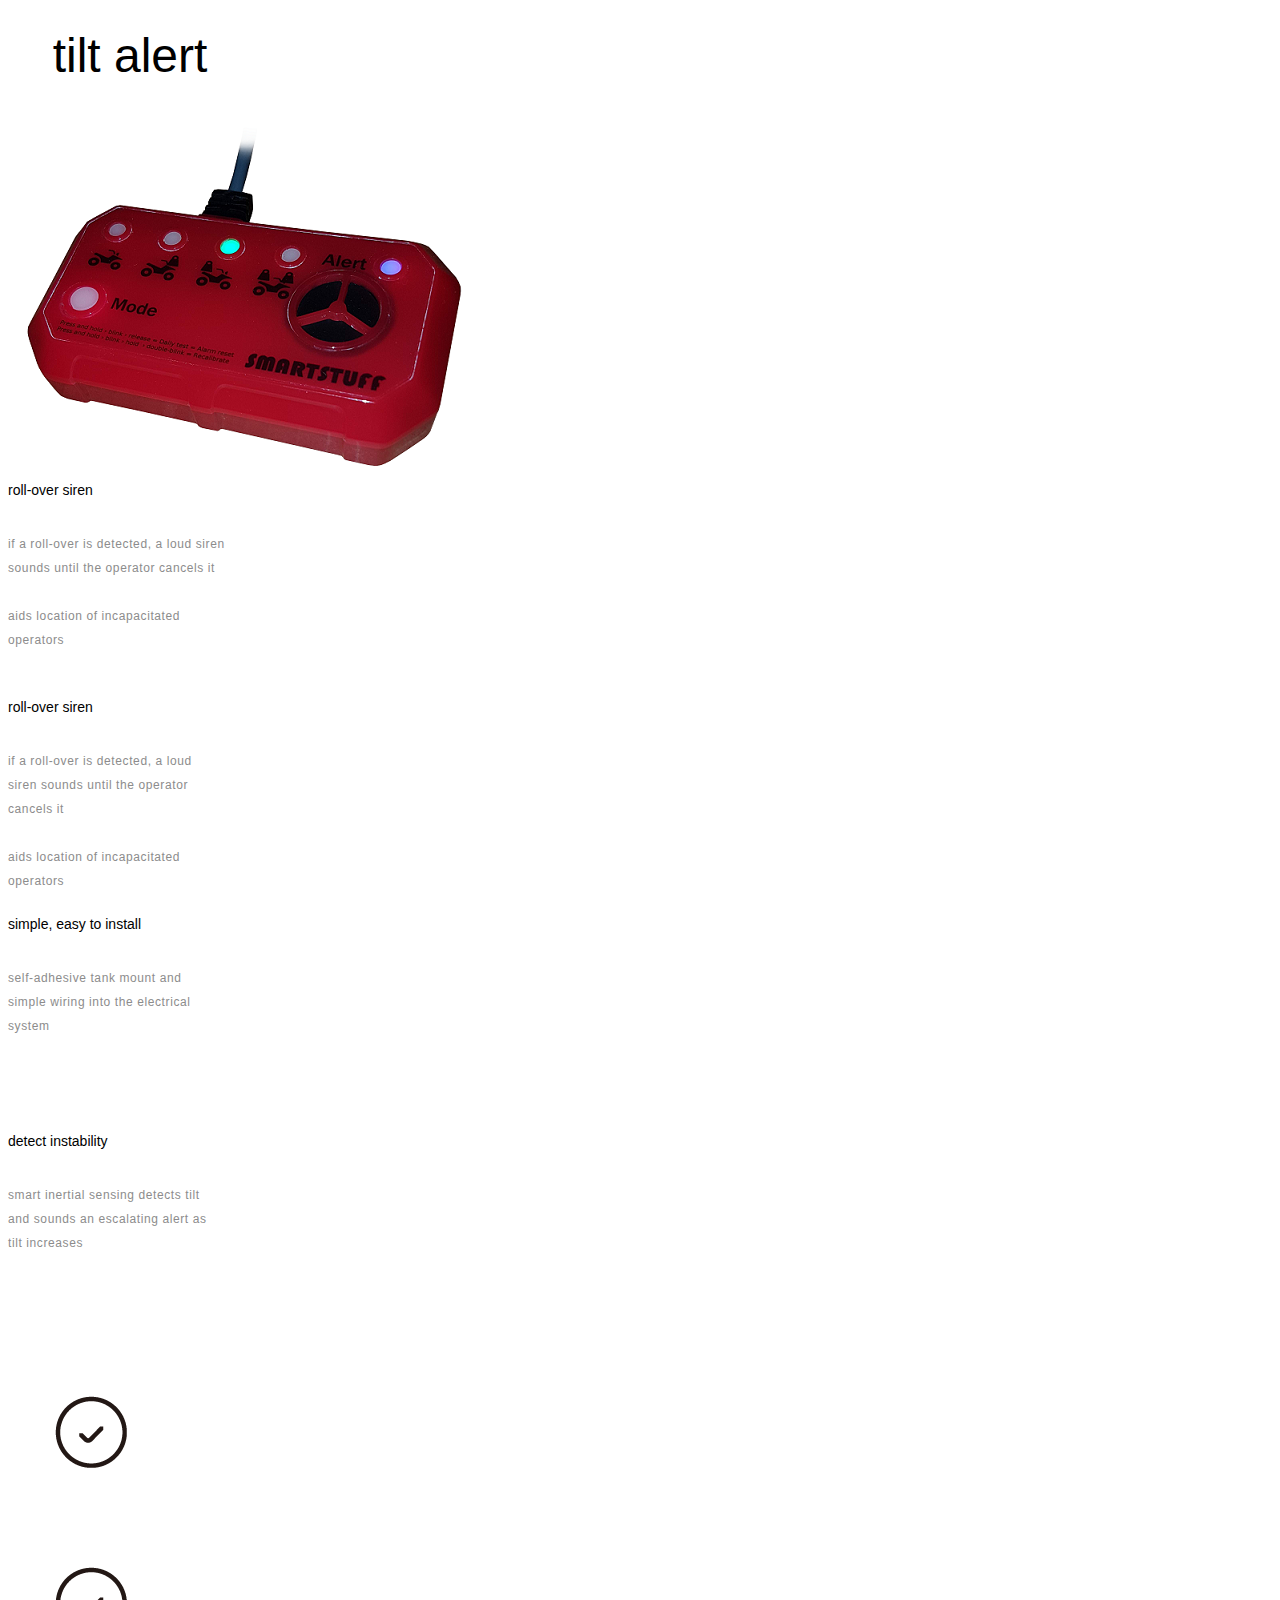
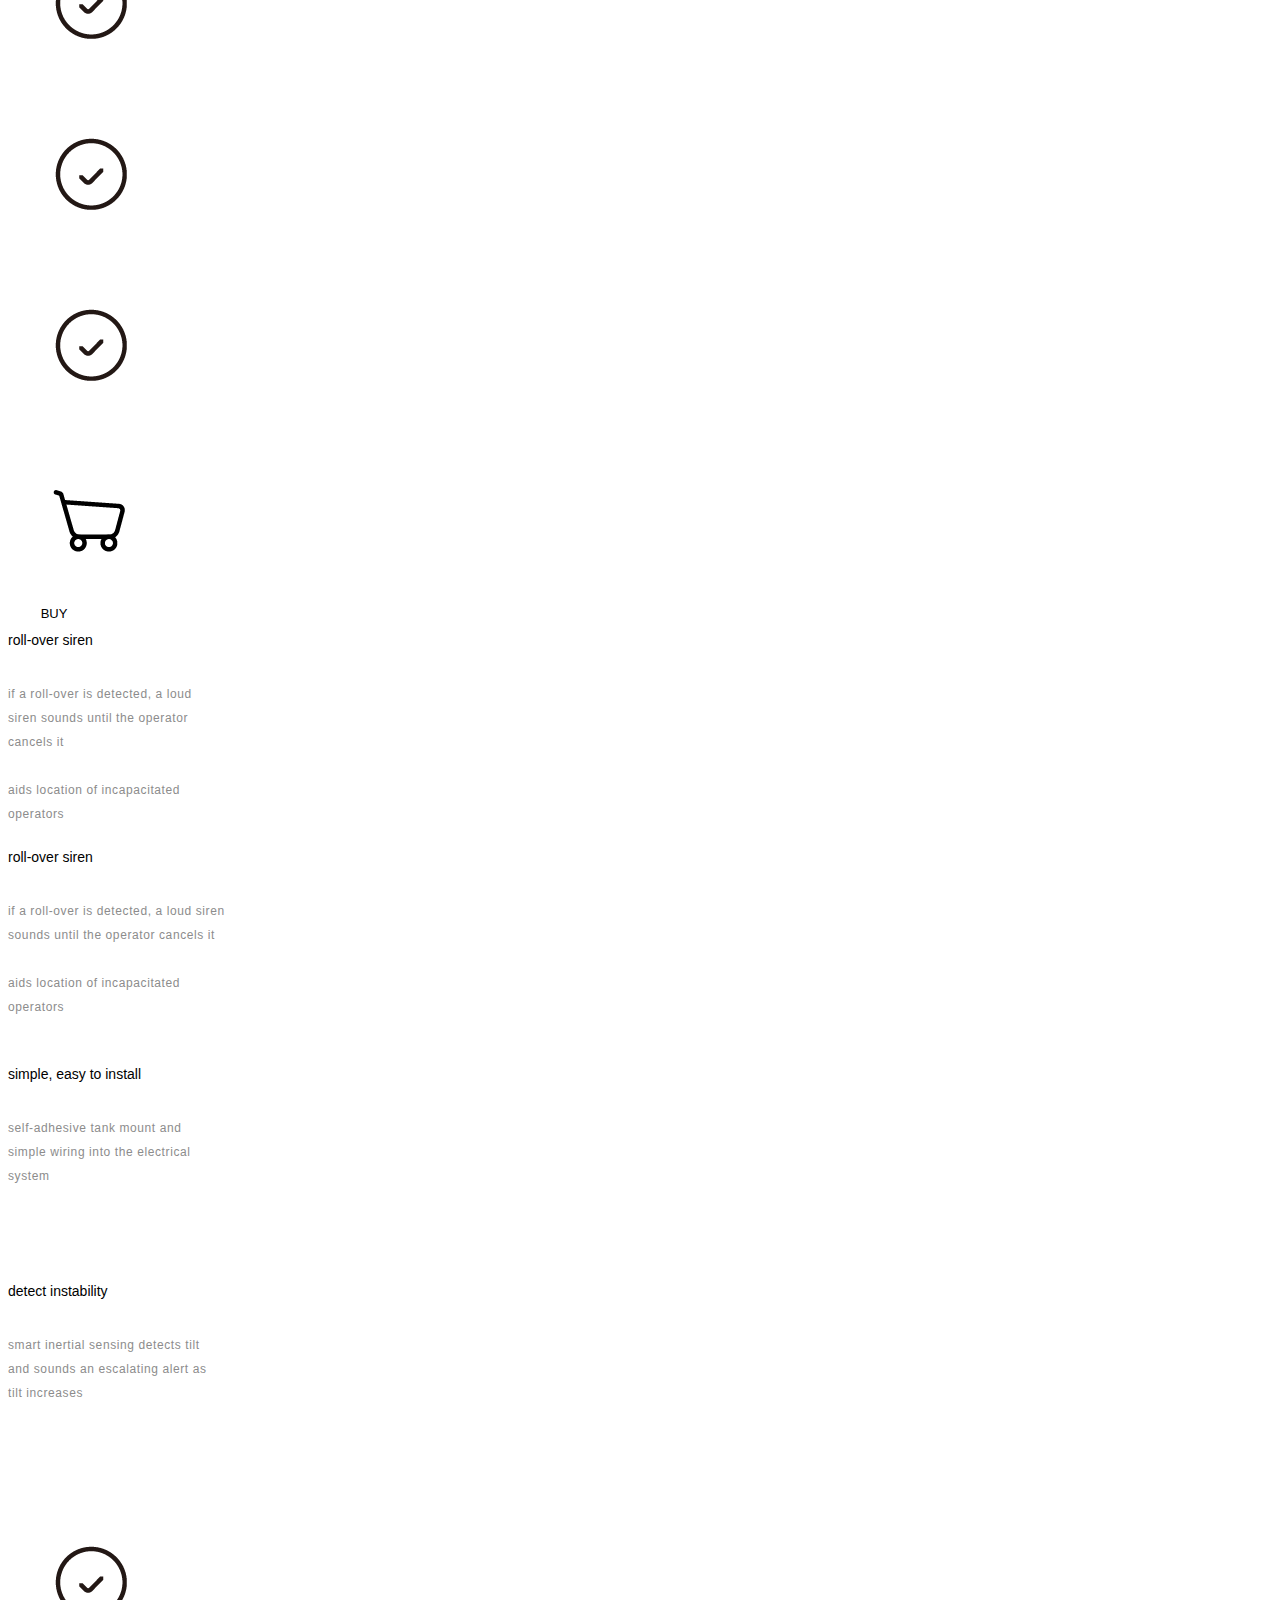
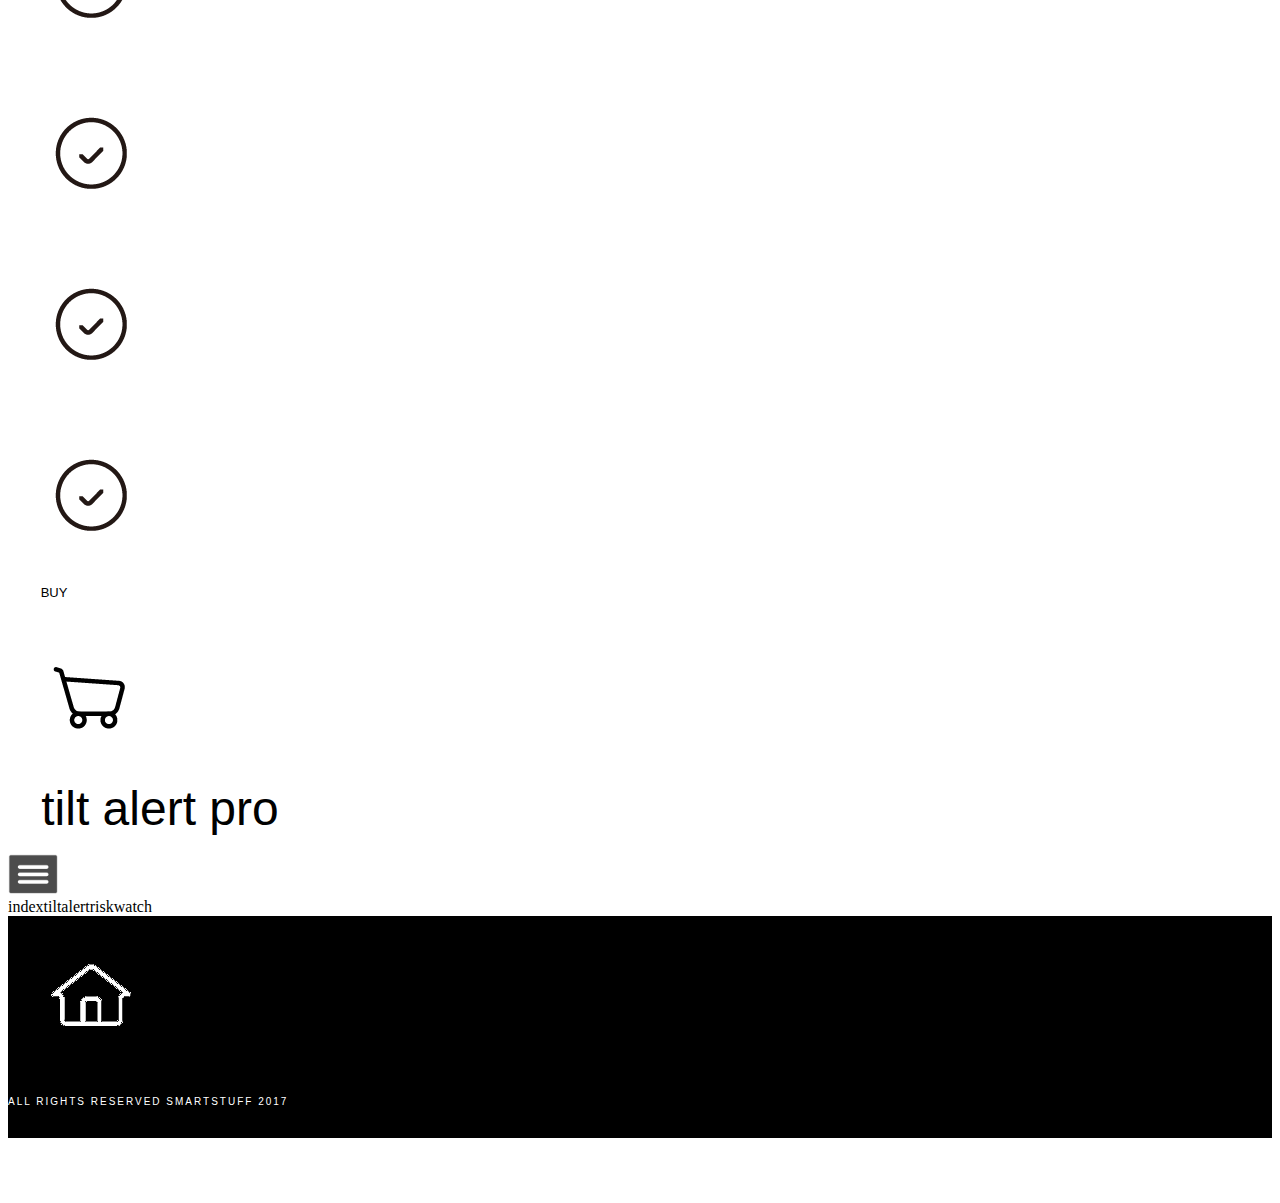
==== commit 647330ec: "Create index.html" ====
--- a/index.html
+++ b/index.html
@@ -36,257 +36,84 @@
         }
         
         .silex-id-1501233066700-52 {
-            min-height: 393px;
-        }
-        
-        .silex-id-1478366444112-1 {
-            top: 433px;
-            left: 5px;
-            background-color: rgba(13, 118, 193, 1);
-            min-width: 1200px;
-        }
-        
-        @media only screen and (max-width: 480px),
-        only screen and (max-device-width: 480px) {
-            .silex-id-1478366444112-1 {
-                top: 60px;
-                left: 0px;
-            }
-        }
-        
-        .silex-id-1478366444112-0 {
-            min-height: 495px;
-            background-color: transparent;
-            width: 1200px;
-            top: 15px;
-            left: 203px;
-        }
-        
-        @media only screen and (max-width: 480px),
-        only screen and (max-device-width: 480px) {
-            .silex-id-1478366444112-0 {
-                min-height: 539px;
-            }
-        }
-        
-        .silex-id-1501162192518-26 {
-            width: 808px;
-            min-height: 204px;
-            top: 48px;
-            left: 75px;
-        }
-        
-        @media only screen and (max-width: 480px),
-        only screen and (max-device-width: 480px) {
-            .silex-id-1501162192518-26 {
-                left: 23px;
-                top: 4508px;
-            }
-        }
-        
-        .silex-id-1501158978240-0 {
-            width: 940px;
-            min-height: 170px;
-            top: 262px;
-            left: 10px;
-        }
-        
-        @media only screen and (max-width: 480px),
-        only screen and (max-device-width: 480px) {
-            .silex-id-1501158978240-0 {
-                left: 11px;
-                top: 210px;
-                width: 417px;
-                min-height: 327px;
-            }
-        }
-        
-        .silex-id-1501159632585-5 {
-            top: 516px;
-            left: 5px;
-            background-image: url('banner1.jpg');
-        }
-        
-        @media only screen and (max-width: 480px),
-        only screen and (max-device-width: 480px) {
-            .silex-id-1501159632585-5 {
-                top: 558px;
-                left: 0px;
-            }
-        }
-        
-        .silex-id-1501159632585-4 {
-            min-height: 339px;
-        }
-        
-        @media only screen and (max-width: 480px),
-        only screen and (max-device-width: 480px) {
-            .silex-id-1501159632585-4 {
-                min-height: 387px;
-            }
-        }
-        
-        .silex-id-1501161321932-16 {
-            width: 956px;
-            min-height: 233px;
-            top: 20px;
-            left: 1px;
-        }
-        
-        .silex-id-1501159655820-7 {
-            top: 912px;
-            left: 5px;
-            min-width: 960px;
-            background-color: rgba(13, 118, 193, 1);
-        }
-        
-        .silex-id-1501159655820-6 {
-            width: 960px;
-            min-height: 695px;
-            top: 15px;
-            left: 323px;
-        }
-        
-        .silex-id-1501160976606-10 {
-            width: 498px;
-            min-height: 660px;
-            top: 17px;
-            left: 243px;
-        }
-        
-        .silex-id-1501161112570-14 {
-            background-image: url('banner2.jpg');
-            top: 1509px;
-            left: 5px;
-        }
-        
-        .silex-id-1501161112569-13 {
-            min-height: 390px;
-        }
-        
-        .silex-id-1501161154978-15 {
-            width: 958px;
-            min-height: 301px;
-            top: 6px;
-            left: 2px;
-        }
-        
-        .silex-id-1501161444051-18 {
-            top: 1997px;
-            left: 5px;
-            min-width: 960px;
-            background-color: rgba(13, 118, 193, 1);
-        }
-        
-        @media only screen and (max-width: 480px),
-        only screen and (max-device-width: 480px) {
-            .silex-id-1501161444051-18 {
-                top: 2025px;
-                left: 0px;
-            }
-        }
-        
-        .silex-id-1501161444050-17 {
-            width: 960px;
-            min-height: 817px;
-            top: 15px;
-            left: 323px;
-        }
-        
-        @media only screen and (max-width: 480px),
-        only screen and (max-device-width: 480px) {
-            .silex-id-1501161444050-17 {
-                min-height: 897px;
-            }
-        }
-        
-        .silex-id-1501161449058-19 {
-            width: 610px;
-            min-height: 773px;
-            top: 0px;
-            left: 181px;
-        }
-        
-        .silex-id-1501161541765-21 {
-            background-image: url('banner3.jpg');
-            top: 2919px;
-            left: 5px;
-            min-width: 960px;
-        }
-        
-        .silex-id-1501161541764-20 {
-            width: 960px;
-            min-height: 274px;
-            top: 15px;
-            left: 323px;
-        }
-        
-        .silex-id-1501161572375-23 {
-            background-color: transparent;
-            min-width: 960px;
-            top: 3269px;
-            left: 5px;
-        }
-        
-        @media only screen and (max-width: 480px),
-        only screen and (max-device-width: 480px) {
-            .silex-id-1501161572375-23 {
-                top: 3248px;
-                left: 0px;
-            }
-        }
-        
-        .silex-id-1501161572374-22 {
-            width: 960px;
-            min-height: 398px;
-            top: 15px;
-            left: 323px;
-        }
-        
-        @media only screen and (max-width: 480px),
-        only screen and (max-device-width: 480px) {
-            .silex-id-1501161572374-22 {
-                min-height: 541px;
-            }
-        }
-        
-        .silex-id-1501162575112-34 {
-            width: 95px;
-            min-height: 95px;
-            top: 58px;
-            left: 102px;
-        }
-        
-        @media only screen and (max-width: 480px),
-        only screen and (max-device-width: 480px) {
-            .silex-id-1501162575112-34 {
-                left: 185px;
-                top: 4323px;
-            }
-        }
-        
-        .silex-id-1501163025685-44 {
-            width: 84px;
-            min-height: 33px;
-            top: 127px;
-            left: 107px;
-        }
-        
-        @media only screen and (max-width: 480px),
-        only screen and (max-device-width: 480px) {
-            .silex-id-1501163025685-44 {
-                left: 126px;
-                top: 76px;
-                width: 99px;
-                min-height: 30px;
-            }
+            min-height: 1595px;
+        }
+        
+        .silex-id-1501233992347-1 {
+            width: 244px;
+            min-height: 92px;
+            top: 399px;
+            left: 359px;
+        }
+        
+        .silex-id-1501233970499-0 {
+            width: 479px;
+            min-height: 357px;
+            top: 3px;
+            left: 246px;
+        }
+        
+        .silex-id-1501234211280-3 {
+            width: 230px;
+            min-height: 217px;
+            top: 559px;
+            left: 244px;
+        }
+        
+        .silex-id-1501234297004-4 {
+            width: 216px;
+            min-height: 217px;
+            top: 559px;
+            left: 504px;
+        }
+        
+        .silex-id-1501234300237-5 {
+            width: 211px;
+            min-height: 217px;
+            top: 561px;
+            left: 745px;
+        }
+        
+        .silex-id-1501234129706-2 {
+            width: 215px;
+            min-height: 217px;
+            top: 557px;
+            left: 3px;
+        }
+        
+        .silex-id-1501236034899-6 {
+            width: 50px;
+            min-height: 53px;
+            top: 503px;
+            left: 3px;
+        }
+        
+        .silex-id-1501236068446-7 {
+            width: 50px;
+            min-height: 53px;
+            top: 505px;
+            left: 245px;
+        }
+        
+        .silex-id-1501236074067-8 {
+            width: 50px;
+            min-height: 53px;
+            top: 505px;
+            left: 505px;
+        }
+        
+        .silex-id-1501236078829-9 {
+            width: 50px;
+            min-height: 53px;
+            top: 506px;
+            left: 745px;
         }
         
         .silex-id-1501162717282-41 {
             width: 92px;
             min-height: 90px;
-            top: 219px;
-            left: 100px;
+            top: 791px;
+            left: 440px;
         }
         
         @media only screen and (max-width: 480px),
@@ -298,10 +125,10 @@
         }
         
         .silex-id-1501163158156-47 {
-            width: 84px;
-            min-height: 33px;
-            top: 296px;
-            left: 102px;
+            width: 92px;
+            min-height: 27px;
+            top: 864px;
+            left: 439px;
         }
         
         @media only screen and (max-width: 480px),
@@ -312,142 +139,107 @@
             }
         }
         
-        .silex-id-1501162605838-35 {
-            width: 82px;
-            min-height: 82px;
-            top: 61px;
-            left: 449px;
+        .silex-id-1501236125169-12 {
+            width: 216px;
+            min-height: 217px;
+            top: 1206px;
+            left: 742px;
+        }
+        
+        .silex-id-1501236125162-11 {
+            width: 230px;
+            min-height: 217px;
+            top: 1207px;
+            left: 487px;
+        }
+        
+        .silex-id-1501236125174-13 {
+            width: 211px;
+            min-height: 217px;
+            top: 1210px;
+            left: 250px;
+        }
+        
+        .silex-id-1501236125181-14 {
+            width: 215px;
+            min-height: 217px;
+            top: 1208px;
+            left: 3px;
+        }
+        
+        .silex-id-1501236125186-15 {
+            width: 50px;
+            min-height: 53px;
+            top: 1153px;
+            left: 1px;
+        }
+        
+        .silex-id-1501236125192-16 {
+            width: 50px;
+            min-height: 53px;
+            top: 1157px;
+            left: 249px;
+        }
+        
+        .silex-id-1501236125200-17 {
+            width: 50px;
+            min-height: 53px;
+            top: 1155px;
+            left: 489px;
+        }
+        
+        .silex-id-1501236125210-18 {
+            width: 50px;
+            min-height: 53px;
+            top: 1155px;
+            left: 740px;
+        }
+        
+        .silex-id-1501236125224-20 {
+            width: 92px;
+            min-height: 27px;
+            top: 1522px;
+            left: 440px;
         }
         
         @media only screen and (max-width: 480px),
         only screen and (max-device-width: 480px) {
-            .silex-id-1501162605838-35 {
-                left: 9px;
-                top: 228px;
-                width: 86px;
-                min-height: 82px;
+            .silex-id-1501236125224-20 {
+                left: 542px;
+                top: 4175px;
             }
         }
         
-        .silex-id-1501163105825-45 {
-            width: 84px;
-            min-height: 33px;
-            top: 129px;
-            left: 446px;
+        .silex-id-1501236125217-19 {
+            width: 92px;
+            min-height: 90px;
+            top: 1440px;
+            left: 440px;
         }
         
         @media only screen and (max-width: 480px),
         only screen and (max-device-width: 480px) {
-            .silex-id-1501163105825-45 {
-                left: 81px;
-                top: 261px;
-                width: 110px;
-                min-height: 31px;
+            .silex-id-1501236125217-19 {
+                left: 447px;
+                top: 4149px;
             }
         }
         
-        .silex-id-1501162628845-36 {
-            width: 83px;
-            min-height: 87px;
-            top: 68px;
-            left: 798px;
-        }
-        
-        @media only screen and (max-width: 480px),
-        only screen and (max-device-width: 480px) {
-            .silex-id-1501162628845-36 {
-                left: 277px;
-                top: 4152px;
-            }
-        }
-        
-        .silex-id-1501163134450-46 {
-            width: 84px;
-            min-height: 33px;
-            top: 133px;
-            left: 795px;
-        }
-        
-        @media only screen and (max-width: 480px),
-        only screen and (max-device-width: 480px) {
-            .silex-id-1501163134450-46 {
-                left: 190px;
-                top: 4179px;
-            }
-        }
-        
-        .silex-id-1501162675212-39 {
-            width: 90px;
-            min-height: 84px;
-            top: 218px;
-            left: 798px;
-        }
-        
-        @media only screen and (max-width: 480px),
-        only screen and (max-device-width: 480px) {
-            .silex-id-1501162675212-39 {
-                left: 355px;
-                top: 4153px;
-            }
-        }
-        
-        .silex-id-1501163165153-49 {
-            width: 84px;
-            min-height: 33px;
-            top: 291px;
-            left: 799px;
-        }
-        
-        @media only screen and (max-width: 480px),
-        only screen and (max-device-width: 480px) {
-            .silex-id-1501163165153-49 {
-                left: 105px;
-                top: 432px;
-                width: 114px;
-                min-height: 33px;
-            }
-        }
-        
-        .silex-id-1501162660455-38 {
-            width: 100px;
-            min-height: 99px;
-            top: 210px;
-            left: 441px;
-        }
-        
-        @media only screen and (max-width: 480px),
-        only screen and (max-device-width: 480px) {
-            .silex-id-1501162660455-38 {
-                left: 218px;
-                top: 399px;
-                width: 98px;
-                min-height: 99px;
-            }
-        }
-        
-        .silex-id-1501163162379-48 {
-            width: 97px;
-            min-height: 33px;
-            top: 295px;
-            left: 443px;
-        }
-        
-        @media only screen and (max-width: 480px),
-        only screen and (max-device-width: 480px) {
-            .silex-id-1501163162379-48 {
-                left: 194px;
-                top: 4620px;
-            }
+        .silex-id-1501236125134-10 {
+            width: 304px;
+            min-height: 73px;
+            top: 1046px;
+            left: 338px;
         }
         
         .silex-id-1501161582807-25 {
             background-color: rgba(0, 0, 0, 1);
-            top: 3549px;
+            top: 1471px;
             left: 5px;
         }
         
         .silex-id-1501161582806-24 {
-            min-height: 258px;
+            min-height: 184px;
         }
         
         .silex-id-1501162842334-42 {
@@ -485,7 +277,7 @@
     </style>
     <title>SMARTSTUFF</title>
     <script type="text/javascript" class="silex-json-styles">
-        [{"desktop":{"body-initial":{"background-color":"rgba(255,255,255,1)","background-image":""},"silex-id-1474394621032-2":{"min-height":"600px","background-color":"transparent","width":"1200px"},"silex-id-1474394605264-1":{"min-height":"100px","width":"100px","top":"100px","left":"100px"},"silex-id-1474394605263-0":{"min-height":"100px","background-color":"transparent"},"silex-id-1478366444112-0":{"min-height":"482px","background-color":"transparent","width":"1200px","top":"15px","left":"203px"},"silex-id-1478366444112-1":{"top":"140px","left":"5px","background-color":"rgba(13,118,193,1)","min-width":"1200px"},"silex-id-1478366450713-2":{"min-height":"100px","background-color":"transparent","width":"1200px"},"silex-id-1501158978240-0":{"width":"940px","min-height":"170px","top":"262px","left":"10px"},"silex-id-1501159632585-4":{"width":"","background-color":"","min-height":"339px"},"silex-id-1501159632585-5":{"top":"516px","left":"5px","background-image":"url('banner1.jpg')"},"silex-id-1501159655820-6":{"width":"960px","background-color":"","min-height":"695px","top":"15px","left":"323px"},"silex-id-1501159655820-7":{"top":"912px","left":"5px","min-width":"960px","background-color":"rgba(13,118,193,1)"},"silex-id-1501160976606-10":{"width":"498px","min-height":"660px","top":"17px","left":"243px"},"silex-id-1501161077881-11":{"width":"","background-color":"","min-height":"100px","background-image":"url('banner2.jpg')"},"silex-id-1501161112569-13":{"width":"","background-color":"","min-height":"390px"},"silex-id-1501161112570-14":{"background-image":"url('banner2.jpg')","top":"1509px","left":"5px"},"silex-id-1501161154978-15":{"width":"958px","min-height":"301px","top":"6px","left":"2px"},"silex-id-1501161321932-16":{"width":"956px","min-height":"233px","top":"20px","left":"1px"},"silex-id-1501161444050-17":{"width":"960px","background-color":"","min-height":"817px","top":"15px","left":"323px"},"silex-id-1501161444051-18":{"top":"1997px","left":"5px","min-width":"960px","background-color":"rgba(13,118,193,1)"},"silex-id-1501161449058-19":{"width":"610px","min-height":"773px","top":"0px","left":"181px"},"silex-id-1501161541764-20":{"width":"960px","background-color":"","min-height":"274px","top":"15px","left":"323px"},"silex-id-1501161541765-21":{"background-image":"url('banner3.jpg')","top":"2919px","left":"5px","min-width":"960px"},"silex-id-1501161572374-22":{"width":"960px","background-color":"","min-height":"398px","top":"15px","left":"323px"},"silex-id-1501161572375-23":{"background-color":"transparent","min-width":"960px","top":"3269px","left":"5px"},"silex-id-1501161582806-24":{"width":"","background-color":"","min-height":"258px"},"silex-id-1501161582807-25":{"background-color":"rgba(0,0,0,1)","top":"3549px","left":"5px"},"silex-id-1501162192518-26":{"width":"808px","min-height":"204px","top":"48px","left":"75px"},"silex-id-1501162218790-27":{"width":"","background-color":"","min-height":"57px"},"silex-id-1501162218791-28":{"top":"4017px","left":"5px"},"silex-id-1501162273807-29":{"width":"","background-color":"","min-height":"89px"},"silex-id-1501162289815-31":{"width":"","background-color":"","min-height":"67px"},"silex-id-1501162575112-34":{"width":"95px","min-height":"95px","top":"58px","left":"102px"},"silex-id-1501162605838-35":{"width":"82px","min-height":"82px","top":"61px","left":"449px"},"silex-id-1501162628845-36":{"width":"83px","min-height":"87px","top":"68px","left":"798px"},"silex-id-1501162660455-38":{"width":"100px","min-height":"99px","top":"210px","left":"441px"},"silex-id-1501162675212-39":{"width":"90px","min-height":"84px","top":"218px","left":"798px"},"silex-id-1501162717282-41":{"width":"92px","min-height":"90px","top":"219px","left":"100px"},"silex-id-1501162842334-42":{"width":"79px","min-height":"83px","top":"47px","left":"448px"},"silex-id-1501162951477-43":{"width":"321px","min-height":"51px","top":"150px","left":"338px"},"silex-id-1501163025685-44":{"width":"84px","min-height":"33px","top":"127px","left":"107px"},"silex-id-1501163105825-45":{"width":"84px","min-height":"33px","top":"129px","left":"446px"},"silex-id-1501163134450-46":{"width":"84px","min-height":"33px","top":"133px","left":"795px"},"silex-id-1501163158156-47":{"width":"84px","min-height":"33px","top":"296px","left":"102px"},"silex-id-1501163162379-48":{"width":"97px","min-height":"33px","top":"295px","left":"443px"},"silex-id-1501163165153-49":{"width":"84px","min-height":"33px","top":"291px","left":"799px"},"silex-id-1501232366799-50":{"width":"","background-color":"","min-height":"100px"},"silex-id-1501233066700-52":{"width":"","background-color":"","min-height":"393px"},"silex-id-1501233066701-53":{"top":"5px","left":"5px"},"silex-id-1501233532124-54":{"width":"","background-color":"","min-height":"20px"},"silex-id-1501233532125-55":{"top":"5px","left":"5px"}},"mobile":{"silex-id-1501162717282-41":{"left":"447px","top":"4149px"},"silex-id-1501163025685-44":{"left":"126px","top":"76px","width":"99px","min-height":"30px"},"silex-id-1501161572375-23":{"top":"3248px","left":"0px"},"silex-id-1501161572374-22":{"min-height":"541px"},"silex-id-1501162605838-35":{"left":"9px","top":"228px","width":"86px","min-height":"82px"},"silex-id-1501163158156-47":{"left":"542px","top":"4175px"},"silex-id-1501162575112-34":{"left":"185px","top":"4323px"},"silex-id-1501163105825-45":{"left":"81px","top":"261px","width":"110px","min-height":"31px"},"silex-id-1501162628845-36":{"left":"277px","top":"4152px"},"silex-id-1501162660455-38":{"left":"218px","top":"399px","width":"98px","min-height":"99px"},"silex-id-1501163162379-48":{"left":"194px","top":"4620px"},"silex-id-1501162675212-39":{"left":"355px","top":"4153px"},"silex-id-1501163165153-49":{"left":"105px","top":"432px","width":"114px","min-height":"33px"},"silex-id-1501163134450-46":{"left":"190px","top":"4179px"},"silex-id-1501161444051-18":{"top":"2025px","left":"0px"},"silex-id-1501161444050-17":{"min-height":"897px"},"silex-id-1501159632585-5":{"top":"558px","left":"0px"},"silex-id-1501159632585-4":{"min-height":"387px"},"silex-id-1478366444112-1":{"top":"60px","left":"0px"},"silex-id-1478366444112-0":{"min-height":"539px"},"silex-id-1501162951477-43":{"top":"172px","left":"31px","width":"377px","min-height":"56px"},"silex-id-1501162192518-26":{"left":"23px","top":"4508px"},"silex-id-1501158978240-0":{"left":"11px","top":"210px","width":"417px","min-height":"327px"}},"componentData":{}}]
+        [{"desktop":{"body-initial":{"background-color":"rgba(255,255,255,1)","background-image":""},"silex-id-1474394621032-2":{"min-height":"600px","background-color":"transparent","width":"1200px"},"silex-id-1474394605264-1":{"min-height":"100px","width":"100px","top":"100px","left":"100px"},"silex-id-1474394605263-0":{"min-height":"100px","background-color":"transparent"},"silex-id-1478366444112-0":{"min-height":"384px","background-color":"transparent","width":"1200px","top":"15px","left":"203px"},"silex-id-1478366450713-2":{"min-height":"100px","background-color":"transparent","width":"1200px"},"silex-id-1501158978240-0":{"width":"940px","min-height":"170px","top":"262px","left":"10px"},"silex-id-1501159632585-4":{"width":"","background-color":"","min-height":"339px"},"silex-id-1501159655820-6":{"width":"960px","background-color":"","min-height":"695px","top":"15px","left":"323px"},"silex-id-1501160976606-10":{"width":"498px","min-height":"660px","top":"17px","left":"243px"},"silex-id-1501161077881-11":{"width":"","background-color":"","min-height":"100px","background-image":"url('banner2.jpg')"},"silex-id-1501161112569-13":{"width":"","background-color":"","min-height":"390px"},"silex-id-1501161154978-15":{"width":"958px","min-height":"301px","top":"6px","left":"2px"},"silex-id-1501161321932-16":{"width":"956px","min-height":"233px","top":"20px","left":"1px"},"silex-id-1501161444050-17":{"width":"960px","background-color":"","min-height":"817px","top":"15px","left":"323px"},"silex-id-1501161449058-19":{"width":"610px","min-height":"773px","top":"0px","left":"181px"},"silex-id-1501161541764-20":{"width":"960px","background-color":"","min-height":"274px","top":"15px","left":"323px"},"silex-id-1501161572374-22":{"width":"960px","background-color":"","min-height":"398px","top":"15px","left":"323px"},"silex-id-1501161582806-24":{"width":"","background-color":"","min-height":"184px"},"silex-id-1501161582807-25":{"background-color":"rgba(0,0,0,1)","top":"1471px","left":"5px"},"silex-id-1501162192518-26":{"width":"808px","min-height":"204px","top":"48px","left":"75px"},"silex-id-1501162218790-27":{"width":"","background-color":"","min-height":"57px"},"silex-id-1501162218791-28":{"top":"4017px","left":"5px"},"silex-id-1501162273807-29":{"width":"","background-color":"","min-height":"89px"},"silex-id-1501162289815-31":{"width":"","background-color":"","min-height":"67px"},"silex-id-1501162575112-34":{"width":"95px","min-height":"95px","top":"58px","left":"102px"},"silex-id-1501162605838-35":{"width":"82px","min-height":"82px","top":"61px","left":"449px"},"silex-id-1501162628845-36":{"width":"83px","min-height":"87px","top":"68px","left":"798px"},"silex-id-1501162660455-38":{"width":"100px","min-height":"99px","top":"210px","left":"441px"},"silex-id-1501162675212-39":{"width":"90px","min-height":"84px","top":"218px","left":"798px"},"silex-id-1501162717282-41":{"width":"92px","min-height":"90px","top":"791px","left":"440px"},"silex-id-1501162842334-42":{"width":"79px","min-height":"83px","top":"47px","left":"448px"},"silex-id-1501162951477-43":{"width":"321px","min-height":"51px","top":"150px","left":"338px"},"silex-id-1501163025685-44":{"width":"84px","min-height":"33px","top":"127px","left":"107px"},"silex-id-1501163105825-45":{"width":"84px","min-height":"33px","top":"129px","left":"446px"},"silex-id-1501163134450-46":{"width":"84px","min-height":"33px","top":"133px","left":"795px"},"silex-id-1501163158156-47":{"width":"92px","min-height":"27px","top":"864px","left":"439px"},"silex-id-1501163162379-48":{"width":"97px","min-height":"33px","top":"295px","left":"443px"},"silex-id-1501163165153-49":{"width":"84px","min-height":"33px","top":"291px","left":"799px"},"silex-id-1501232366799-50":{"width":"","background-color":"","min-height":"100px"},"silex-id-1501233066700-52":{"width":"","background-color":"","min-height":"1595px"},"silex-id-1501233066701-53":{"top":"5px","left":"5px"},"silex-id-1501233532124-54":{"width":"","background-color":"","min-height":"20px"},"silex-id-1501233532125-55":{"top":"5px","left":"5px"},"silex-id-1501233970499-0":{"width":"479px","min-height":"357px","top":"3px","left":"246px"},"silex-id-1501233992347-1":{"width":"244px","min-height":"92px","top":"399px","left":"359px"},"silex-id-1501234129706-2":{"width":"215px","min-height":"217px","top":"557px","left":"3px"},"silex-id-1501234211280-3":{"width":"230px","min-height":"217px","top":"559px","left":"244px"},"silex-id-1501234297004-4":{"width":"216px","min-height":"217px","top":"559px","left":"504px"},"silex-id-1501234300237-5":{"width":"211px","min-height":"217px","top":"561px","left":"745px"},"silex-id-1501236034899-6":{"width":"50px","min-height":"53px","top":"503px","left":"3px"},"silex-id-1501236068446-7":{"width":"50px","min-height":"53px","top":"505px","left":"245px"},"silex-id-1501236074067-8":{"width":"50px","min-height":"53px","top":"505px","left":"505px"},"silex-id-1501236078829-9":{"width":"50px","min-height":"53px","top":"506px","left":"745px"},"silex-id-1501236125134-10":{"width":"304px","min-height":"73px","top":"1029px","left":"365px"},"silex-id-1501236125162-11":{"width":"230px","min-height":"217px","top":"1207px","left":"487px"},"silex-id-1501236125169-12":{"width":"216px","min-height":"217px","top":"1206px","left":"742px"},"silex-id-1501236125174-13":{"width":"211px","min-height":"217px","top":"1210px","left":"250px"},"silex-id-1501236125181-14":{"width":"215px","min-height":"217px","top":"1208px","left":"3px"},"silex-id-1501236125186-15":{"width":"50px","min-height":"53px","top":"1153px","left":"1px"},"silex-id-1501236125192-16":{"width":"50px","min-height":"53px","top":"1157px","left":"249px"},"silex-id-1501236125200-17":{"width":"50px","min-height":"53px","top":"1155px","left":"489px"},"silex-id-1501236125210-18":{"width":"50px","min-height":"53px","top":"1155px","left":"740px"},"silex-id-1501236125217-19":{"width":"92px","min-height":"90px","top":"1440px","left":"440px"},"silex-id-1501236125224-20":{"width":"92px","min-height":"27px","top":"1522px","left":"440px"}},"mobile":{"silex-id-1501162717282-41":{"left":"447px","top":"4149px"},"silex-id-1501163025685-44":{"left":"126px","top":"76px","width":"99px","min-height":"30px"},"silex-id-1501161572374-22":{"min-height":"541px"},"silex-id-1501162605838-35":{"left":"9px","top":"228px","width":"86px","min-height":"82px"},"silex-id-1501163158156-47":{"left":"542px","top":"4175px"},"silex-id-1501162575112-34":{"left":"185px","top":"4323px"},"silex-id-1501163105825-45":{"left":"81px","top":"261px","width":"110px","min-height":"31px"},"silex-id-1501162628845-36":{"left":"277px","top":"4152px"},"silex-id-1501162660455-38":{"left":"218px","top":"399px","width":"98px","min-height":"99px"},"silex-id-1501163162379-48":{"left":"194px","top":"4620px"},"silex-id-1501162675212-39":{"left":"355px","top":"4153px"},"silex-id-1501163165153-49":{"left":"105px","top":"432px","width":"114px","min-height":"33px"},"silex-id-1501163134450-46":{"left":"190px","top":"4179px"},"silex-id-1501161444050-17":{"min-height":"897px"},"silex-id-1501159632585-4":{"min-height":"387px"},"silex-id-1478366444112-0":{"min-height":"539px"},"silex-id-1501162951477-43":{"top":"172px","left":"31px","width":"377px","min-height":"56px"},"silex-id-1501162192518-26":{"left":"23px","top":"4508px"},"silex-id-1501158978240-0":{"left":"11px","top":"210px","width":"417px","min-height":"327px"},"silex-id-1501236125217-19":{"left":"447px","top":"4149px"},"silex-id-1501236125224-20":{"left":"542px","top":"4175px"}},"componentData":{}}]
     </script>
 
 
@@ -511,6 +303,8 @@
 
     <meta name="viewport" content="width=device-width, initial-scale=1, maximum-scale=2.2" data-silex-viewport="">
     <meta name="publicationPath" content="/api/1.0/github/exec/put///////website/master/publish">
+
+
     <style id="current-page-style">
         .page-tiltalert {
             display: inherit;
@@ -525,7 +319,175 @@
         <div data-silex-type="container" class="editable-style silex-id-1501233532124-54 container-element silex-element-content silex-container-content website-width prevent-draggable" data-silex-id="silex-id-1501233532124-54"></div>
     </div>
     <div data-silex-type="container" class="prevent-draggable container-element editable-style silex-id-1501233066701-53 section-element page-tiltalert paged-element" data-silex-id="silex-id-1501233066701-53">
-        <div data-silex-type="container" class="editable-style silex-id-1501233066700-52 container-element silex-element-content silex-container-content website-width prevent-draggable" data-silex-id="silex-id-1501233066700-52"></div>
+        <div data-silex-type="container" class="editable-style silex-id-1501233066700-52 container-element silex-element-content silex-container-content website-width prevent-draggable" data-silex-id="silex-id-1501233066700-52">
+            <div data-silex-type="text" class="editable-style silex-id-1501233992347-1 text-element" data-silex-id="silex-id-1501233992347-1" style="">
+                <div class="silex-element-content normal">
+                    <div style="text-align: center;">
+                        <font size="7"><span style="font-family: verdana,sans-serif;">tilt alert</span></font>
+                    </div>
+                </div>
+            </div>
+            <div data-silex-type="image" class="editable-style silex-id-1501233970499-0 image-element" data-silex-id="silex-id-1501233970499-0" style=""><img src="tiltalert.png" class="silex-element-content"></div>
+            <div data-silex-type="text" class="editable-style text-element silex-id-1501234211280-3" data-silex-id="silex-id-1501234211280-3" style="">
+                <div class="silex-element-content normal">
+                    <div class="preview-title-holder removable-parent order-handle" style="display: inline-block; text-align: left; max-width: inherit; color: rgb(0, 0, 0); font-size: 0px; font-style: normal; font-variant-ligatures: normal; font-variant-caps: normal; font-weight: normal; letter-spacing: normal; text-indent: 0px; text-transform: none; white-space: normal; word-spacing: 0px; -webkit-text-stroke-width: 0px; background-color: rgb(255, 255, 255); text-decoration-style: initial; text-decoration-color: initial;">
+                        <h2 id="vbid-93d09ab3-rdpniljz" class="preview-element preview-title magic-circle-holder inner-page text-element quick-text-style-menu   allow-mobile-hide" data-menu-name="PREVIEW_TITLE" data-orig-font-size="14" style="display: inline-block; color: rgb(0, 0, 0); font-size: 14px; line-height: 1.1em; letter-spacing: 0em; font-style: normal; text-decoration: none; font-weight: normal; direction: ltr; margin: 0px; padding: 0px; background-color: rgba(0, 0, 0, 0); text-shadow: none; text-transform: none; min-height: 15px;"><span style="font-family: verdana,sans-serif;">roll-over siren</span></h2>
+                    </div><span style="font-family: verdana,sans-serif;"><span style="color: rgb(0, 0, 0); font-size: 0px; font-style: normal; font-variant-ligatures: normal; font-variant-caps: normal; font-weight: normal; letter-spacing: normal; text-align: left; text-indent: 0px; text-transform: none; white-space: normal; word-spacing: 0px; -webkit-text-stroke-width: 0px; background-color: rgb(255, 255, 255); text-decoration-style: initial; text-decoration-color: initial; display: inline !important; float: none;"><span>&nbsp;</span></span>
+                    <br
+                        class="lower-line-break" style="color: rgb(0, 0, 0); font-size: 0px; font-style: normal; font-variant-ligatures: normal; font-variant-caps: normal; font-weight: normal; letter-spacing: normal; text-align: left; text-indent: 0px; text-transform: none; white-space: normal; word-spacing: 0px; -webkit-text-stroke-width: 0px; background-color: rgb(255, 255, 255); text-decoration-style: initial; text-decoration-color: initial;"><br class="upper-line-break" style="color: rgb(0, 0, 0); font-size: 0px; font-style: normal; font-variant-ligatures: normal; font-variant-caps: normal; font-weight: normal; letter-spacing: normal; text-align: left; text-indent: 0px; text-transform: none; white-space: normal; word-spacing: 0px; -webkit-text-stroke-width: 0px; background-color: rgb(255, 255, 255); text-decoration-style: initial; text-decoration-color: initial;"></span>
+                        <div
+                            class="preview-body-holder removable-parent order-handle" style="display: inline-block; text-align: left; max-width: inherit; color: rgb(0, 0, 0); font-size: 0px; font-style: normal; font-variant-ligatures: normal; font-variant-caps: normal; font-weight: normal; letter-spacing: normal; text-indent: 0px; text-transform: none; white-space: normal; word-spacing: 0px; -webkit-text-stroke-width: 0px; background-color: rgb(255, 255, 255); text-decoration-style: initial; text-decoration-color: initial;">
+                            <div id="vbid-93d09ab3-uziykxep" class="preview-element preview-body magic-circle-holder text-element quick-text-style-menu   allow-mobile-hide" data-menu-name="PREVIEW_BODY" style="display: inline-block; color: rgb(140, 140, 140); font-size: 12px; line-height: 2em; letter-spacing: 0.05em; font-style: normal; text-decoration: none; font-weight: normal; direction: ltr; margin: 15px 0px 10px; padding: 0px; background-color: transparent; max-width: 500px; text-shadow: none; column-count: 1; text-transform: none; min-height: 144px;">
+                                <p style="margin: 0px; padding: 0px;"><span style="font-family: verdana,sans-serif;">if a roll-over is detected, a loud siren sounds until the operator cancels it</span></p>
+                                <p style="margin: 0px; padding: 0px;"><span style="font-family: verdana,sans-serif;"><br></span></p>
+                                <p style="margin: 0px; padding: 0px;"><span style="font-family: verdana,sans-serif;">aids location of incapacitated operators</span></p>
+                            </div>
+                </div>
+            </div>
+        </div>
+        <div data-silex-type="text" class="editable-style text-element silex-id-1501234297004-4" data-silex-id="silex-id-1501234297004-4" style="">
+            <div class="silex-element-content normal">
+                <div class="preview-title-holder removable-parent order-handle" style="display: inline-block; text-align: left; max-width: inherit; color: rgb(0, 0, 0); font-size: 0px; font-style: normal; font-variant-ligatures: normal; font-variant-caps: normal; font-weight: normal; letter-spacing: normal; text-indent: 0px; text-transform: none; white-space: normal; word-spacing: 0px; -webkit-text-stroke-width: 0px; background-color: rgb(255, 255, 255); text-decoration-style: initial; text-decoration-color: initial;">
+                    <h2 id="vbid-93d09ab3-rdpniljz" class="preview-element preview-title magic-circle-holder inner-page text-element quick-text-style-menu   allow-mobile-hide" data-menu-name="PREVIEW_TITLE" data-orig-font-size="14" style="display: inline-block; color: rgb(0, 0, 0); font-size: 14px; line-height: 1.1em; letter-spacing: 0em; font-style: normal; text-decoration: none; font-weight: normal; direction: ltr; margin: 0px; padding: 0px; background-color: rgba(0, 0, 0, 0); text-shadow: none; text-transform: none; min-height: 15px;"><span style="font-family: verdana,sans-serif;">roll-over siren</span></h2>
+                </div><span style="font-family: verdana,sans-serif;"><span style="color: rgb(0, 0, 0); font-size: 0px; font-style: normal; font-variant-ligatures: normal; font-variant-caps: normal; font-weight: normal; letter-spacing: normal; text-align: left; text-indent: 0px; text-transform: none; white-space: normal; word-spacing: 0px; -webkit-text-stroke-width: 0px; background-color: rgb(255, 255, 255); text-decoration-style: initial; text-decoration-color: initial; display: inline !important; float: none;"><span>&nbsp;</span></span>
+                <br
+                    class="lower-line-break" style="color: rgb(0, 0, 0); font-size: 0px; font-style: normal; font-variant-ligatures: normal; font-variant-caps: normal; font-weight: normal; letter-spacing: normal; text-align: left; text-indent: 0px; text-transform: none; white-space: normal; word-spacing: 0px; -webkit-text-stroke-width: 0px; background-color: rgb(255, 255, 255); text-decoration-style: initial; text-decoration-color: initial;"><br class="upper-line-break" style="color: rgb(0, 0, 0); font-size: 0px; font-style: normal; font-variant-ligatures: normal; font-variant-caps: normal; font-weight: normal; letter-spacing: normal; text-align: left; text-indent: 0px; text-transform: none; white-space: normal; word-spacing: 0px; -webkit-text-stroke-width: 0px; background-color: rgb(255, 255, 255); text-decoration-style: initial; text-decoration-color: initial;"></span>
+                    <div
+                        class="preview-body-holder removable-parent order-handle" style="display: inline-block; text-align: left; max-width: inherit; color: rgb(0, 0, 0); font-size: 0px; font-style: normal; font-variant-ligatures: normal; font-variant-caps: normal; font-weight: normal; letter-spacing: normal; text-indent: 0px; text-transform: none; white-space: normal; word-spacing: 0px; -webkit-text-stroke-width: 0px; background-color: rgb(255, 255, 255); text-decoration-style: initial; text-decoration-color: initial;">
+                        <div id="vbid-93d09ab3-uziykxep" class="preview-element preview-body magic-circle-holder text-element quick-text-style-menu   allow-mobile-hide" data-menu-name="PREVIEW_BODY" style="display: inline-block; color: rgb(140, 140, 140); font-size: 12px; line-height: 2em; letter-spacing: 0.05em; font-style: normal; text-decoration: none; font-weight: normal; direction: ltr; margin: 15px 0px 10px; padding: 0px; background-color: transparent; max-width: 500px; text-shadow: none; column-count: 1; text-transform: none; min-height: 144px;">
+                            <p style="margin: 0px; padding: 0px;"><span style="font-family: verdana,sans-serif;">if a roll-over is detected, a loud siren sounds until the operator cancels it</span></p>
+                            <p style="margin: 0px; padding: 0px;"><span style="font-family: verdana,sans-serif;"><br></span></p>
+                            <p style="margin: 0px; padding: 0px;"><span style="font-family: verdana,sans-serif;">aids location of incapacitated operators</span></p>
+                        </div>
+            </div>
+        </div>
+    </div>
+    <div data-silex-type="text" class="editable-style text-element silex-id-1501234300237-5" data-silex-id="silex-id-1501234300237-5" style="">
+        <div class="silex-element-content normal">
+            <div class="preview-title-holder removable-parent order-handle" style="display: inline-block; text-align: left; max-width: inherit; color: rgb(0, 0, 0); font-size: 0px; font-style: normal; font-variant-ligatures: normal; font-variant-caps: normal; font-weight: normal; letter-spacing: normal; text-indent: 0px; text-transform: none; white-space: normal; word-spacing: 0px; -webkit-text-stroke-width: 0px; background-color: rgb(255, 255, 255); text-decoration-style: initial; text-decoration-color: initial;">
+                <h2 id="vbid-93d09ab3-ubjj9wws" class="preview-element preview-title magic-circle-holder inner-page text-element quick-text-style-menu   allow-mobile-hide" data-menu-name="PREVIEW_TITLE" data-orig-font-size="14" style="display: inline-block; color: rgb(0, 0, 0); font-size: 14px; line-height: 1.1em; letter-spacing: 0em; font-style: normal; text-decoration: none; font-weight: normal; direction: ltr; margin: 0px; padding: 0px; background-color: rgba(0, 0, 0, 0); text-shadow: none; text-transform: none; min-height: 15px;"><span style="font-family: verdana,sans-serif;">simple, easy to install</span></h2>
+            </div><span style="font-family: verdana,sans-serif;"><span style="color: rgb(0, 0, 0); font-size: 0px; font-style: normal; font-variant-ligatures: normal; font-variant-caps: normal; font-weight: normal; letter-spacing: normal; text-align: left; text-indent: 0px; text-transform: none; white-space: normal; word-spacing: 0px; -webkit-text-stroke-width: 0px; background-color: rgb(255, 255, 255); text-decoration-style: initial; text-decoration-color: initial; display: inline !important; float: none;"><span>&nbsp;</span></span>
+            <br
+                class="lower-line-break" style="color: rgb(0, 0, 0); font-size: 0px; font-style: normal; font-variant-ligatures: normal; font-variant-caps: normal; font-weight: normal; letter-spacing: normal; text-align: left; text-indent: 0px; text-transform: none; white-space: normal; word-spacing: 0px; -webkit-text-stroke-width: 0px; background-color: rgb(255, 255, 255); text-decoration-style: initial; text-decoration-color: initial;"><br class="upper-line-break" style="color: rgb(0, 0, 0); font-size: 0px; font-style: normal; font-variant-ligatures: normal; font-variant-caps: normal; font-weight: normal; letter-spacing: normal; text-align: left; text-indent: 0px; text-transform: none; white-space: normal; word-spacing: 0px; -webkit-text-stroke-width: 0px; background-color: rgb(255, 255, 255); text-decoration-style: initial; text-decoration-color: initial;"></span>
+                <div
+                    class="preview-body-holder removable-parent order-handle" style="display: inline-block; text-align: left; max-width: inherit; color: rgb(0, 0, 0); font-size: 0px; font-style: normal; font-variant-ligatures: normal; font-variant-caps: normal; font-weight: normal; letter-spacing: normal; text-indent: 0px; text-transform: none; white-space: normal; word-spacing: 0px; -webkit-text-stroke-width: 0px; background-color: rgb(255, 255, 255); text-decoration-style: initial; text-decoration-color: initial;">
+                    <div id="vbid-93d09ab3-2bz3k6br" class="preview-element preview-body magic-circle-holder text-element quick-text-style-menu   allow-mobile-hide" data-menu-name="PREVIEW_BODY" style="display: inline-block; color: rgb(140, 140, 140); font-size: 12px; line-height: 2em; letter-spacing: 0.05em; font-style: normal; text-decoration: none; font-weight: normal; direction: ltr; margin: 15px 0px 10px; padding: 0px; background-color: transparent; max-width: 500px; text-shadow: none; column-count: 1; text-transform: none; min-height: 144px;">
+                        <p style="margin: 0px; padding: 0px;"><span style="font-family: verdana,sans-serif;">self-adhesive tank mount and simple wiring into the electrical system</span></p>
+                    </div>
+        </div>
+    </div>
+    </div>
+    <div data-silex-type="text" class="editable-style silex-id-1501234129706-2 text-element" data-silex-id="silex-id-1501234129706-2" style="">
+        <div class="silex-element-content normal">
+            <div class="preview-title-holder removable-parent order-handle" style="display: inline-block; text-align: left; max-width: inherit; color: rgb(0, 0, 0); font-size: 0px; font-style: normal; font-variant-ligatures: normal; font-variant-caps: normal; font-weight: normal; letter-spacing: normal; text-indent: 0px; text-transform: none; white-space: normal; word-spacing: 0px; -webkit-text-stroke-width: 0px; background-color: rgb(255, 255, 255); text-decoration-style: initial; text-decoration-color: initial;">
+                <h2 id="vbid-93d09ab3-2radl3nj" class="preview-element preview-title magic-circle-holder inner-page text-element quick-text-style-menu   allow-mobile-hide" data-menu-name="PREVIEW_TITLE" data-orig-font-size="14" style="display: inline-block; color: rgb(0, 0, 0); font-size: 14px; line-height: 1.1em; letter-spacing: 0em; font-style: normal; text-decoration: none; font-weight: normal; direction: ltr; margin: 0px; padding: 0px; background-color: rgba(0, 0, 0, 0); text-shadow: none; text-transform: none; min-height: 15px;"><span style="font-family: verdana,sans-serif;">detect instability</span></h2>
+            </div><span style="font-family: verdana,sans-serif;"><span style="color: rgb(0, 0, 0); font-size: 0px; font-style: normal; font-variant-ligatures: normal; font-variant-caps: normal; font-weight: normal; letter-spacing: normal; text-align: left; text-indent: 0px; text-transform: none; white-space: normal; word-spacing: 0px; -webkit-text-stroke-width: 0px; background-color: rgb(255, 255, 255); text-decoration-style: initial; text-decoration-color: initial; display: inline !important; float: none;"><span>&nbsp;</span></span>
+            <br
+                class="lower-line-break" style="color: rgb(0, 0, 0); font-size: 0px; font-style: normal; font-variant-ligatures: normal; font-variant-caps: normal; font-weight: normal; letter-spacing: normal; text-align: left; text-indent: 0px; text-transform: none; white-space: normal; word-spacing: 0px; -webkit-text-stroke-width: 0px; background-color: rgb(255, 255, 255); text-decoration-style: initial; text-decoration-color: initial;"><br class="upper-line-break" style="color: rgb(0, 0, 0); font-size: 0px; font-style: normal; font-variant-ligatures: normal; font-variant-caps: normal; font-weight: normal; letter-spacing: normal; text-align: left; text-indent: 0px; text-transform: none; white-space: normal; word-spacing: 0px; -webkit-text-stroke-width: 0px; background-color: rgb(255, 255, 255); text-decoration-style: initial; text-decoration-color: initial;"></span>
+                <div
+                    class="preview-body-holder removable-parent order-handle" style="display: inline-block; text-align: left; max-width: inherit; color: rgb(0, 0, 0); font-size: 0px; font-style: normal; font-variant-ligatures: normal; font-variant-caps: normal; font-weight: normal; letter-spacing: normal; text-indent: 0px; text-transform: none; white-space: normal; word-spacing: 0px; -webkit-text-stroke-width: 0px; background-color: rgb(255, 255, 255); text-decoration-style: initial; text-decoration-color: initial;">
+                    <div id="vbid-93d09ab3-wrdluvmc" class="preview-element preview-body magic-circle-holder text-element quick-text-style-menu   allow-mobile-hide" data-menu-name="PREVIEW_BODY" style="display: inline-block; color: rgb(140, 140, 140); font-size: 12px; line-height: 2em; letter-spacing: 0.05em; font-style: normal; text-decoration: none; font-weight: normal; direction: ltr; margin: 15px 0px 10px; padding: 0px; background-color: transparent; max-width: 500px; text-shadow: none; column-count: 1; text-transform: none; min-height: 144px;">
+                        <p style="margin: 0px; padding: 0px;"><span style="font-family: verdana,sans-serif;"></span></p>
+                        <p style="margin: 0px; padding: 0px;"><span style="font-family: verdana,sans-serif;">smart inertial sensing detects tilt and sounds an escalating alert as tilt increases</span></p>
+                    </div>
+        </div>
+    </div>
+    </div>
+    <div data-silex-type="image" class="editable-style silex-id-1501236034899-6 image-element" data-silex-id="silex-id-1501236034899-6" style=""><img src="tick.png" class="silex-element-content"></div>
+    <div data-silex-type="image" class="editable-style image-element silex-id-1501236068446-7" data-silex-id="silex-id-1501236068446-7" style=""><img src="tick.png" class="silex-element-content"></div>
+    <div data-silex-type="image" class="editable-style image-element silex-id-1501236074067-8" data-silex-id="silex-id-1501236074067-8" style=""><img src="tick.png" class="silex-element-content"></div>
+    <div data-silex-type="image" class="editable-style image-element silex-id-1501236078829-9" data-silex-id="silex-id-1501236078829-9" style=""><img src="tick.png" class="silex-element-content"></div>
+    <div data-silex-type="image" class="editable-style silex-id-1501162717282-41 image-element" data-silex-id="silex-id-1501162717282-41" style=""><img src="btn_buy.png" class="silex-element-content"></div>
+    <div data-silex-type="text" class="editable-style text-element silex-id-1501163158156-47" data-silex-id="silex-id-1501163158156-47" style="">
+        <div class="silex-element-content normal">
+            <div style="text-align: center;">
+                <div style="text-align: center;"><span style="font-family: verdana,sans-serif;"><font size="2">BUY<br></font></span></div><span style="font-family: verdana,sans-serif;"></span></div>
+        </div>
+    </div>
+    <div data-silex-type="text" class="editable-style text-element silex-id-1501236125169-12" data-silex-id="silex-id-1501236125169-12" style="">
+        <div class="silex-element-content normal">
+            <div class="preview-title-holder removable-parent order-handle" style="display: inline-block; text-align: left; max-width: inherit; color: rgb(0, 0, 0); font-size: 0px; font-style: normal; font-variant-ligatures: normal; font-variant-caps: normal; font-weight: normal; letter-spacing: normal; text-indent: 0px; text-transform: none; white-space: normal; word-spacing: 0px; -webkit-text-stroke-width: 0px; background-color: rgb(255, 255, 255); text-decoration-style: initial; text-decoration-color: initial;">
+                <h2 id="vbid-93d09ab3-rdpniljz" class="preview-element preview-title magic-circle-holder inner-page text-element quick-text-style-menu   allow-mobile-hide" data-menu-name="PREVIEW_TITLE" data-orig-font-size="14" style="display: inline-block; color: rgb(0, 0, 0); font-size: 14px; line-height: 1.1em; letter-spacing: 0em; font-style: normal; text-decoration: none; font-weight: normal; direction: ltr; margin: 0px; padding: 0px; background-color: rgba(0, 0, 0, 0); text-shadow: none; text-transform: none; min-height: 15px;"><span style="font-family: verdana,sans-serif;">roll-over siren</span></h2>
+            </div><span style="font-family: verdana,sans-serif;"><span style="color: rgb(0, 0, 0); font-size: 0px; font-style: normal; font-variant-ligatures: normal; font-variant-caps: normal; font-weight: normal; letter-spacing: normal; text-align: left; text-indent: 0px; text-transform: none; white-space: normal; word-spacing: 0px; -webkit-text-stroke-width: 0px; background-color: rgb(255, 255, 255); text-decoration-style: initial; text-decoration-color: initial; display: inline !important; float: none;"><span>&nbsp;</span></span>
+            <br
+                class="lower-line-break" style="color: rgb(0, 0, 0); font-size: 0px; font-style: normal; font-variant-ligatures: normal; font-variant-caps: normal; font-weight: normal; letter-spacing: normal; text-align: left; text-indent: 0px; text-transform: none; white-space: normal; word-spacing: 0px; -webkit-text-stroke-width: 0px; background-color: rgb(255, 255, 255); text-decoration-style: initial; text-decoration-color: initial;"><br class="upper-line-break" style="color: rgb(0, 0, 0); font-size: 0px; font-style: normal; font-variant-ligatures: normal; font-variant-caps: normal; font-weight: normal; letter-spacing: normal; text-align: left; text-indent: 0px; text-transform: none; white-space: normal; word-spacing: 0px; -webkit-text-stroke-width: 0px; background-color: rgb(255, 255, 255); text-decoration-style: initial; text-decoration-color: initial;"></span>
+                <div
+                    class="preview-body-holder removable-parent order-handle" style="display: inline-block; text-align: left; max-width: inherit; color: rgb(0, 0, 0); font-size: 0px; font-style: normal; font-variant-ligatures: normal; font-variant-caps: normal; font-weight: normal; letter-spacing: normal; text-indent: 0px; text-transform: none; white-space: normal; word-spacing: 0px; -webkit-text-stroke-width: 0px; background-color: rgb(255, 255, 255); text-decoration-style: initial; text-decoration-color: initial;">
+                    <div id="vbid-93d09ab3-uziykxep" class="preview-element preview-body magic-circle-holder text-element quick-text-style-menu   allow-mobile-hide" data-menu-name="PREVIEW_BODY" style="display: inline-block; color: rgb(140, 140, 140); font-size: 12px; line-height: 2em; letter-spacing: 0.05em; font-style: normal; text-decoration: none; font-weight: normal; direction: ltr; margin: 15px 0px 10px; padding: 0px; background-color: transparent; max-width: 500px; text-shadow: none; column-count: 1; text-transform: none; min-height: 144px;">
+                        <p style="margin: 0px; padding: 0px;"><span style="font-family: verdana,sans-serif;">if a roll-over is detected, a loud siren sounds until the operator cancels it</span></p>
+                        <p style="margin: 0px; padding: 0px;"><span style="font-family: verdana,sans-serif;"><br></span></p>
+                        <p style="margin: 0px; padding: 0px;"><span style="font-family: verdana,sans-serif;">aids location of incapacitated operators</span></p>
+                    </div>
+        </div>
+    </div>
+    </div>
+    <div data-silex-type="text" class="editable-style text-element silex-id-1501236125162-11" data-silex-id="silex-id-1501236125162-11" style="">
+        <div class="silex-element-content normal">
+            <div class="preview-title-holder removable-parent order-handle" style="display: inline-block; text-align: left; max-width: inherit; color: rgb(0, 0, 0); font-size: 0px; font-style: normal; font-variant-ligatures: normal; font-variant-caps: normal; font-weight: normal; letter-spacing: normal; text-indent: 0px; text-transform: none; white-space: normal; word-spacing: 0px; -webkit-text-stroke-width: 0px; background-color: rgb(255, 255, 255); text-decoration-style: initial; text-decoration-color: initial;">
+                <h2 id="vbid-93d09ab3-rdpniljz" class="preview-element preview-title magic-circle-holder inner-page text-element quick-text-style-menu   allow-mobile-hide" data-menu-name="PREVIEW_TITLE" data-orig-font-size="14" style="display: inline-block; color: rgb(0, 0, 0); font-size: 14px; line-height: 1.1em; letter-spacing: 0em; font-style: normal; text-decoration: none; font-weight: normal; direction: ltr; margin: 0px; padding: 0px; background-color: rgba(0, 0, 0, 0); text-shadow: none; text-transform: none; min-height: 15px;"><span style="font-family: verdana,sans-serif;">roll-over siren</span></h2>
+            </div><span style="font-family: verdana,sans-serif;"><span style="color: rgb(0, 0, 0); font-size: 0px; font-style: normal; font-variant-ligatures: normal; font-variant-caps: normal; font-weight: normal; letter-spacing: normal; text-align: left; text-indent: 0px; text-transform: none; white-space: normal; word-spacing: 0px; -webkit-text-stroke-width: 0px; background-color: rgb(255, 255, 255); text-decoration-style: initial; text-decoration-color: initial; display: inline !important; float: none;"><span>&nbsp;</span></span>
+            <br
+                class="lower-line-break" style="color: rgb(0, 0, 0); font-size: 0px; font-style: normal; font-variant-ligatures: normal; font-variant-caps: normal; font-weight: normal; letter-spacing: normal; text-align: left; text-indent: 0px; text-transform: none; white-space: normal; word-spacing: 0px; -webkit-text-stroke-width: 0px; background-color: rgb(255, 255, 255); text-decoration-style: initial; text-decoration-color: initial;"><br class="upper-line-break" style="color: rgb(0, 0, 0); font-size: 0px; font-style: normal; font-variant-ligatures: normal; font-variant-caps: normal; font-weight: normal; letter-spacing: normal; text-align: left; text-indent: 0px; text-transform: none; white-space: normal; word-spacing: 0px; -webkit-text-stroke-width: 0px; background-color: rgb(255, 255, 255); text-decoration-style: initial; text-decoration-color: initial;"></span>
+                <div
+                    class="preview-body-holder removable-parent order-handle" style="display: inline-block; text-align: left; max-width: inherit; color: rgb(0, 0, 0); font-size: 0px; font-style: normal; font-variant-ligatures: normal; font-variant-caps: normal; font-weight: normal; letter-spacing: normal; text-indent: 0px; text-transform: none; white-space: normal; word-spacing: 0px; -webkit-text-stroke-width: 0px; background-color: rgb(255, 255, 255); text-decoration-style: initial; text-decoration-color: initial;">
+                    <div id="vbid-93d09ab3-uziykxep" class="preview-element preview-body magic-circle-holder text-element quick-text-style-menu   allow-mobile-hide" data-menu-name="PREVIEW_BODY" style="display: inline-block; color: rgb(140, 140, 140); font-size: 12px; line-height: 2em; letter-spacing: 0.05em; font-style: normal; text-decoration: none; font-weight: normal; direction: ltr; margin: 15px 0px 10px; padding: 0px; background-color: transparent; max-width: 500px; text-shadow: none; column-count: 1; text-transform: none; min-height: 144px;">
+                        <p style="margin: 0px; padding: 0px;"><span style="font-family: verdana,sans-serif;">if a roll-over is detected, a loud siren sounds until the operator cancels it</span></p>
+                        <p style="margin: 0px; padding: 0px;"><span style="font-family: verdana,sans-serif;"><br></span></p>
+                        <p style="margin: 0px; padding: 0px;"><span style="font-family: verdana,sans-serif;">aids location of incapacitated operators</span></p>
+                    </div>
+        </div>
+    </div>
+    </div>
+    <div data-silex-type="text" class="editable-style text-element silex-id-1501236125174-13" data-silex-id="silex-id-1501236125174-13" style="">
+        <div class="silex-element-content normal">
+            <div class="preview-title-holder removable-parent order-handle" style="display: inline-block; text-align: left; max-width: inherit; color: rgb(0, 0, 0); font-size: 0px; font-style: normal; font-variant-ligatures: normal; font-variant-caps: normal; font-weight: normal; letter-spacing: normal; text-indent: 0px; text-transform: none; white-space: normal; word-spacing: 0px; -webkit-text-stroke-width: 0px; background-color: rgb(255, 255, 255); text-decoration-style: initial; text-decoration-color: initial;">
+                <h2 id="vbid-93d09ab3-ubjj9wws" class="preview-element preview-title magic-circle-holder inner-page text-element quick-text-style-menu   allow-mobile-hide" data-menu-name="PREVIEW_TITLE" data-orig-font-size="14" style="display: inline-block; color: rgb(0, 0, 0); font-size: 14px; line-height: 1.1em; letter-spacing: 0em; font-style: normal; text-decoration: none; font-weight: normal; direction: ltr; margin: 0px; padding: 0px; background-color: rgba(0, 0, 0, 0); text-shadow: none; text-transform: none; min-height: 15px;"><span style="font-family: verdana,sans-serif;">simple, easy to install</span></h2>
+            </div><span style="font-family: verdana,sans-serif;"><span style="color: rgb(0, 0, 0); font-size: 0px; font-style: normal; font-variant-ligatures: normal; font-variant-caps: normal; font-weight: normal; letter-spacing: normal; text-align: left; text-indent: 0px; text-transform: none; white-space: normal; word-spacing: 0px; -webkit-text-stroke-width: 0px; background-color: rgb(255, 255, 255); text-decoration-style: initial; text-decoration-color: initial; display: inline !important; float: none;"><span>&nbsp;</span></span>
+            <br
+                class="lower-line-break" style="color: rgb(0, 0, 0); font-size: 0px; font-style: normal; font-variant-ligatures: normal; font-variant-caps: normal; font-weight: normal; letter-spacing: normal; text-align: left; text-indent: 0px; text-transform: none; white-space: normal; word-spacing: 0px; -webkit-text-stroke-width: 0px; background-color: rgb(255, 255, 255); text-decoration-style: initial; text-decoration-color: initial;"><br class="upper-line-break" style="color: rgb(0, 0, 0); font-size: 0px; font-style: normal; font-variant-ligatures: normal; font-variant-caps: normal; font-weight: normal; letter-spacing: normal; text-align: left; text-indent: 0px; text-transform: none; white-space: normal; word-spacing: 0px; -webkit-text-stroke-width: 0px; background-color: rgb(255, 255, 255); text-decoration-style: initial; text-decoration-color: initial;"></span>
+                <div
+                    class="preview-body-holder removable-parent order-handle" style="display: inline-block; text-align: left; max-width: inherit; color: rgb(0, 0, 0); font-size: 0px; font-style: normal; font-variant-ligatures: normal; font-variant-caps: normal; font-weight: normal; letter-spacing: normal; text-indent: 0px; text-transform: none; white-space: normal; word-spacing: 0px; -webkit-text-stroke-width: 0px; background-color: rgb(255, 255, 255); text-decoration-style: initial; text-decoration-color: initial;">
+                    <div id="vbid-93d09ab3-2bz3k6br" class="preview-element preview-body magic-circle-holder text-element quick-text-style-menu   allow-mobile-hide" data-menu-name="PREVIEW_BODY" style="display: inline-block; color: rgb(140, 140, 140); font-size: 12px; line-height: 2em; letter-spacing: 0.05em; font-style: normal; text-decoration: none; font-weight: normal; direction: ltr; margin: 15px 0px 10px; padding: 0px; background-color: transparent; max-width: 500px; text-shadow: none; column-count: 1; text-transform: none; min-height: 144px;">
+                        <p style="margin: 0px; padding: 0px;"><span style="font-family: verdana,sans-serif;">self-adhesive tank mount and simple wiring into the electrical system</span></p>
+                    </div>
+        </div>
+    </div>
+    </div>
+    <div data-silex-type="text" class="editable-style text-element silex-id-1501236125181-14" data-silex-id="silex-id-1501236125181-14" style="">
+        <div class="silex-element-content normal">
+            <div class="preview-title-holder removable-parent order-handle" style="display: inline-block; text-align: left; max-width: inherit; color: rgb(0, 0, 0); font-size: 0px; font-style: normal; font-variant-ligatures: normal; font-variant-caps: normal; font-weight: normal; letter-spacing: normal; text-indent: 0px; text-transform: none; white-space: normal; word-spacing: 0px; -webkit-text-stroke-width: 0px; background-color: rgb(255, 255, 255); text-decoration-style: initial; text-decoration-color: initial;">
+                <h2 id="vbid-93d09ab3-2radl3nj" class="preview-element preview-title magic-circle-holder inner-page text-element quick-text-style-menu   allow-mobile-hide" data-menu-name="PREVIEW_TITLE" data-orig-font-size="14" style="display: inline-block; color: rgb(0, 0, 0); font-size: 14px; line-height: 1.1em; letter-spacing: 0em; font-style: normal; text-decoration: none; font-weight: normal; direction: ltr; margin: 0px; padding: 0px; background-color: rgba(0, 0, 0, 0); text-shadow: none; text-transform: none; min-height: 15px;"><span style="font-family: verdana,sans-serif;">detect instability</span></h2>
+            </div><span style="font-family: verdana,sans-serif;"><span style="color: rgb(0, 0, 0); font-size: 0px; font-style: normal; font-variant-ligatures: normal; font-variant-caps: normal; font-weight: normal; letter-spacing: normal; text-align: left; text-indent: 0px; text-transform: none; white-space: normal; word-spacing: 0px; -webkit-text-stroke-width: 0px; background-color: rgb(255, 255, 255); text-decoration-style: initial; text-decoration-color: initial; display: inline !important; float: none;"><span>&nbsp;</span></span>
+            <br
+                class="lower-line-break" style="color: rgb(0, 0, 0); font-size: 0px; font-style: normal; font-variant-ligatures: normal; font-variant-caps: normal; font-weight: normal; letter-spacing: normal; text-align: left; text-indent: 0px; text-transform: none; white-space: normal; word-spacing: 0px; -webkit-text-stroke-width: 0px; background-color: rgb(255, 255, 255); text-decoration-style: initial; text-decoration-color: initial;"><br class="upper-line-break" style="color: rgb(0, 0, 0); font-size: 0px; font-style: normal; font-variant-ligatures: normal; font-variant-caps: normal; font-weight: normal; letter-spacing: normal; text-align: left; text-indent: 0px; text-transform: none; white-space: normal; word-spacing: 0px; -webkit-text-stroke-width: 0px; background-color: rgb(255, 255, 255); text-decoration-style: initial; text-decoration-color: initial;"></span>
+                <div
+                    class="preview-body-holder removable-parent order-handle" style="display: inline-block; text-align: left; max-width: inherit; color: rgb(0, 0, 0); font-size: 0px; font-style: normal; font-variant-ligatures: normal; font-variant-caps: normal; font-weight: normal; letter-spacing: normal; text-indent: 0px; text-transform: none; white-space: normal; word-spacing: 0px; -webkit-text-stroke-width: 0px; background-color: rgb(255, 255, 255); text-decoration-style: initial; text-decoration-color: initial;">
+                    <div id="vbid-93d09ab3-wrdluvmc" class="preview-element preview-body magic-circle-holder text-element quick-text-style-menu   allow-mobile-hide" data-menu-name="PREVIEW_BODY" style="display: inline-block; color: rgb(140, 140, 140); font-size: 12px; line-height: 2em; letter-spacing: 0.05em; font-style: normal; text-decoration: none; font-weight: normal; direction: ltr; margin: 15px 0px 10px; padding: 0px; background-color: transparent; max-width: 500px; text-shadow: none; column-count: 1; text-transform: none; min-height: 144px;">
+                        <p style="margin: 0px; padding: 0px;"><span style="font-family: verdana,sans-serif;"></span></p>
+                        <p style="margin: 0px; padding: 0px;"><span style="font-family: verdana,sans-serif;">smart inertial sensing detects tilt and sounds an escalating alert as tilt increases</span></p>
+                    </div>
+        </div>
+    </div>
+    </div>
+    <div data-silex-type="image" class="editable-style image-element silex-id-1501236125186-15" data-silex-id="silex-id-1501236125186-15" style=""><img src="tick.png" class="silex-element-content"></div>
+    <div data-silex-type="image" class="editable-style image-element silex-id-1501236125192-16" data-silex-id="silex-id-1501236125192-16" style=""><img src="tick.png" class="silex-element-content"></div>
+    <div data-silex-type="image" class="editable-style image-element silex-id-1501236125200-17" data-silex-id="silex-id-1501236125200-17" style=""><img src="tick.png" class="silex-element-content"></div>
+    <div data-silex-type="image" class="editable-style image-element silex-id-1501236125210-18" data-silex-id="silex-id-1501236125210-18" style=""><img src="tick.png" class="silex-element-content"></div>
+    <div data-silex-type="text" class="editable-style text-element silex-id-1501236125224-20" data-silex-id="silex-id-1501236125224-20" style="">
+        <div class="silex-element-content normal">
+            <div style="text-align: center;">
+                <div style="text-align: center;"><span style="font-family: verdana,sans-serif;"><font size="2">BUY<br></font></span></div><span style="font-family: verdana,sans-serif;"></span></div>
+        </div>
+    </div>
+    <div data-silex-type="image" class="editable-style image-element silex-id-1501236125217-19" data-silex-id="silex-id-1501236125217-19" style=""><img src="btn_buy.png" class="silex-element-content"></div>
+    <div data-silex-type="text" class="editable-style text-element silex-id-1501236125134-10" data-silex-id="silex-id-1501236125134-10" style="">
+        <div class="silex-element-content normal">
+            <div style="text-align: center;">
+                <font size="7"><span style="font-family: verdana,sans-serif;">tilt alert pro<br></span></font>
+            </div>
+        </div>
+    </div>
+    </div>
     </div>
     <div class="silex-pages">
         <div data-silex-type="image" class="editable-style silex-id-hamburger-menu image-element menu-button prevent-draggable prevent-resizable" data-silex-id="silex-id-hamburger-menu">
@@ -543,225 +505,35 @@
 
 
 
-    <div data-silex-type="container" class="prevent-draggable container-element editable-style silex-id-1478366444112-1 section-element" data-silex-id="silex-id-1478366444112-1" style="">
-        <div data-silex-type="container" class="editable-style silex-element-content silex-id-1478366444112-0 silex-container-content container-element prevent-draggable website-width" data-silex-id="silex-id-1478366444112-0">
-
-
-            <div data-silex-type="image" class="editable-style silex-id-1501162192518-26 image-element" data-silex-id="silex-id-1501162192518-26" style=""><img src="smartstuff-logo2.png" class="silex-element-content"></div>
-            <div data-silex-type="text" class="editable-style silex-id-1501158978240-0 text-element" data-silex-id="silex-id-1501158978240-0" style="">
-                <div class="silex-element-content normal">
-                    <div style="text-align: center;" class="normal">
-                        <p class="normal"></p>
-                        <p class="normal"></p>
-                        <p><span style="color: rgb(255, 255, 255);"><span style="font-family: verdana,sans-serif;"><font class="normal" size="7">QUADBIKE SAFETY</font></span></span>
-                        </p><span style="color: rgb(255, 255, 255);"><span style="font-family: verdana,sans-serif;">
-                        <font size="7">FARM RISK MANAGEMENT</font></span></span>
-                        <font size="6"><span style="font-family: arial,sans-serif;"></span></font><br></div>
-                </div>
-            </div>
-        </div>
-    </div>
-
-
-
-
-
-
-
-
-
-
-
-
-
-
-
-
-
-
-
-
-    <div data-silex-type="container" class="prevent-draggable container-element editable-style silex-id-1501159632585-5 section-element" data-silex-id="silex-id-1501159632585-5">
-        <div data-silex-type="container" class="editable-style silex-id-1501159632585-4 container-element silex-element-content silex-container-content website-width prevent-draggable" data-silex-id="silex-id-1501159632585-4">
-
-            <div data-silex-type="text" class="editable-style silex-id-1501161321932-16 text-element" data-silex-id="silex-id-1501161321932-16" style="">
-                <div class="silex-element-content normal">
-                    <div class="preview-title-holder removable-parent order-handle" style="text-align: right;">
-
-                        <p id="vbid-636ac347-idw5fjkm" class="preview-element preview-title magic-circle-holder inner-page text-element quick-text-style-menu   allow-mobile-hide" data-menu-name="PREVIEW_TITLE" data-orig-font-size="45" style="font-size: 45px; text-align: right;"><span style="color: rgb(243, 243, 243);"><span style="font-family: verdana,sans-serif;" class="normal">every year 850 people are injured on farms riding quad bikes.  5 die<br></span></span>
-                        </p><span style="color: rgb(243, 243, 243);">
-	
-</span></div>
-                    <div style="text-align: right;"><span style="color: rgb(243, 243, 243);"><span style="font-family: verdana,sans-serif;">
-
-
-	
-	</span></span>
-                    </div>
-                    <h3 id="element-3a4e08d15c3de42" class="preview-element preview-subtitle magic-circle-holder text-element quick-text-style-menu   allow-mobile-hide" data-menu-name="PREVIEW_SUBTITLE" data-orig-font-size="12" style="font-size: 12px; text-align: right;"><span style="color: rgb(243, 243, 243);"><span style="font-family: verdana,sans-serif;">worksafe new zealand</span></span>
-                    </h3>
-                </div>
-            </div>
-        </div>
-    </div>
-    <div data-silex-type="container" class="prevent-draggable container-element editable-style silex-id-1501159655820-7 section-element" data-silex-id="silex-id-1501159655820-7">
-        <div data-silex-type="container" class="editable-style silex-id-1501159655820-6 container-element silex-element-content silex-container-content website-width prevent-draggable" data-silex-id="silex-id-1501159655820-6">
-            <div data-silex-type="text" class="editable-style silex-id-1501160976606-10 text-element" data-silex-id="silex-id-1501160976606-10" style="">
-                <div class="silex-element-content normal">
-                    <div class="preview-title-holder removable-parent order-handle" style="">
-
-                        <h2 id="vbid-1be663c2-4krill9n" class="preview-element preview-title magic-circle-holder inner-page text-element quick-text-style-menu   allow-mobile-hide" data-menu-name="PREVIEW_TITLE" data-orig-font-size="45" style="font-size: 45px; text-align: center;"><span style="font-family: verdana,sans-serif;"><span style="color: rgb(204, 204, 204);">improve safety</span><br></span>
-                        </h2>
-
-                    </div>
-                    <div style="text-align: center;"><span style="font-family: verdana,sans-serif;"></span></div>
-                    <div class="preview-subtitle-holder removable-parent order-handle" style="text-align: center;">
-
-                        <h3 id="vbid-1be663c2-h3b9m1d1" class="preview-element preview-subtitle magic-circle-holder text-element quick-text-style-menu   allow-mobile-hide" data-menu-name="PREVIEW_SUBTITLE" data-orig-font-size="70" style="font-size: 70px;"><span style="color: rgb(255, 255, 255);"><span style="font-family: verdana,sans-serif;">tilt alert<br></span></span>
-                        </h3><span style="color: rgb(255, 255, 255);">
-
-</span></div>
-                    <div style="text-align: center;"><span style="color: rgb(255, 255, 255);"><span style="font-family: verdana,sans-serif;"></span></span>
-                    </div>
-                    <div class="preview-body-holder removable-parent order-handle"><span style="color: rgb(255, 255, 255);">
-	
-	</span>
-                        <div id="element-145e972a827170b" class="preview-element preview-body magic-circle-holder text-element quick-text-style-menu   allow-mobile-hide" data-menu-name="PREVIEW_BODY"><span style="color: rgb(255, 255, 255);">
-		</span>
-                            <p style="text-align: center;"><span style="color: rgb(255, 255, 255);"><span style="font-family: verdana,sans-serif;"><span style="line-height:4em;"><span style="font-size: 14px; letter-spacing: -0.7px;">tilt alert</span><br style="font-size: 14px; letter-spacing: -0.7px;">
-                                <span
-                                    style="font-size: 14px; letter-spacing: -0.7px;">roll alarm</span><br style="font-size: 14px; letter-spacing: -0.7px;"><span style="font-size: 14px; letter-spacing: -0.7px;">'stop and think' awareness</span><br style="font-size: 14px; letter-spacing: -0.7px;"><span style="font-size: 14px; letter-spacing: -0.7px;">real-time accident alert</span>
-                                    <br
-                                        style="font-size: 14px; letter-spacing: -0.7px;"><span style="font-size: 14px; letter-spacing: -0.7px;">accident location mapping</span></span>
-                                        </span>
-                                        </span>
-                            </p>
-                        </div>
-
-                    </div>
-                </div>
-            </div>
-        </div>
-    </div>
-
-
-    <div data-silex-type="container" class="prevent-draggable container-element editable-style silex-id-1501161112570-14 section-element" data-silex-id="silex-id-1501161112570-14">
-        <div data-silex-type="container" class="editable-style silex-id-1501161112569-13 container-element silex-element-content silex-container-content website-width prevent-draggable" data-silex-id="silex-id-1501161112569-13">
-            <div data-silex-type="text" class="editable-style silex-id-1501161154978-15 text-element" data-silex-id="silex-id-1501161154978-15" style="">
-                <div class="silex-element-content normal">
-                    <div class="preview-title-holder removable-parent order-handle" style="">
-
-                        <p id="vbid-d69a8df2-idw5fjkm" class="preview-element preview-title magic-circle-holder inner-page text-element quick-text-style-menu   allow-mobile-hide" data-menu-name="PREVIEW_TITLE" data-orig-font-size="45" style="font-size: 45px; text-align: right;"><span style="color: rgb(243, 243, 243);"><span style="font-family: verdana,sans-serif;">quad bikes are involved in approximately 28% of all work-related farm deaths<br></span></span>
-                        </p>
-                        <p style="text-align: right;">
-
-
-
-
-
-                        </p>
-                    </div>
-                    <p id="element-5609bc0bfc860a2" class="preview-element preview-subtitle magic-circle-holder text-element quick-text-style-menu   allow-mobile-hide" data-menu-name="PREVIEW_SUBTITLE" data-orig-font-size="12" style="font-size: 12px; text-align: right;"><span style="color: rgb(243, 243, 243);"><span style="font-family: verdana,sans-serif;">worksafe new zealand</span></span>
-                    </p>
-                </div>
-            </div>
-        </div>
-    </div>
-    <div data-silex-type="container" class="prevent-draggable container-element editable-style silex-id-1501161444051-18 section-element" data-silex-id="silex-id-1501161444051-18">
-        <div data-silex-type="container" class="editable-style silex-id-1501161444050-17 container-element silex-element-content silex-container-content website-width prevent-draggable" data-silex-id="silex-id-1501161444050-17">
-            <div data-silex-type="text" class="editable-style silex-id-1501161449058-19 text-element" data-silex-id="silex-id-1501161449058-19" style="">
-                <div class="silex-element-content normal">
-                    <div class="preview-title-holder removable-parent order-handle" style="text-align: center;">
-
-                        <h2 id="vbid-97256736-k9qufq1c" class="preview-element preview-title magic-circle-holder inner-page text-element quick-text-style-menu   allow-mobile-hide" data-menu-name="PREVIEW_TITLE" data-orig-font-size="45" style="font-size: 45px; text-align: center;"><span style="font-family: verdana,sans-serif;"><span style="color: rgb(204, 204, 204);">protect your staff</span><br></span>
-                        </h2>
-
-                    </div>
-                    <div style="text-align: center;"><span style="font-family: verdana,sans-serif;">
-
-</span></div>
-                    <div class="preview-subtitle-holder removable-parent order-handle" style="text-align: center;">
-
-                        <h3 id="vbid-97256736-uy7ieq0m" class="preview-element preview-subtitle magic-circle-holder text-element quick-text-style-menu   allow-mobile-hide" data-menu-name="PREVIEW_SUBTITLE" data-orig-font-size="70" style="font-size: 70px;"><span style="color: rgb(255, 255, 255);"><span style="font-family: verdana,sans-serif;">risk watch</span></span>
-                        </h3>
-                    </div>
-                    <div style="text-align: center;"><span style="color: rgb(255, 255, 255);"><span style="font-family: verdana,sans-serif;">
-
-
-	
-	
-		</span></span>
-                    </div>
-                    <p style="text-align: center;"><span style="color: rgb(255, 255, 255);"><span style="font-family: verdana,sans-serif;"><span style="line-height:4em;"><span style="font-size: 14px; letter-spacing: -0.7px;">protect your employees and yourself</span></span><br></span>
-                        </span>
-                    </p>
-                    <p style="text-align: center;"><span style="color: rgb(255, 255, 255);"><span style="font-family: verdana,sans-serif;"><span style="line-height:4em;"><span style="font-size: 14px; letter-spacing: -0.7px;">'all practicable steps' monitoring of safe quadbike operation</span></span><br></span>
-                        </span>
-                    </p>
-                    <p style="text-align: center;"><span style="color: rgb(255, 255, 255);"><span style="font-family: verdana,sans-serif;"><span style="line-height:4em;"><span style="font-size: 14px; letter-spacing: -0.7px;">real-time accident alert</span></span><br></span>
-                        </span>
-                    </p>
-                    <p style="text-align: center;"><span style="color: rgb(255, 255, 255);"><span style="font-family: verdana,sans-serif;"><span style="line-height:4em;"><span style="font-size: 14px; letter-spacing: -0.7px;">accident location mapping</span></span><br></span>
-                        </span>
-                    </p>
-                    <div style="text-align: center;"><span style="color: rgb(255, 255, 255);"><span style="font-family: verdana,sans-serif;"><span style="line-height:4em;"><span style="font-size: 14px; letter-spacing: -0.7px;">roll alarm</span></span>
-                        </span>
-                        </span><br style="font-size: 14px; letter-spacing: -0.7px;"><span style="color: rgb(255, 255, 255);"><span style="font-family: verdana,sans-serif;"><span style="line-height:4em;"><span style="font-size: 14px; letter-spacing: -0.7px;">'stop and think' awareness</span></span>
-                        </span>
-                        </span>
-                    </div>
-                </div>
-            </div>
-        </div>
-    </div>
-    <div data-silex-type="container" class="prevent-draggable container-element editable-style silex-id-1501161541765-21 section-element" data-silex-id="silex-id-1501161541765-21">
-        <div data-silex-type="container" class="editable-style silex-id-1501161541764-20 container-element silex-element-content silex-container-content website-width prevent-draggable" data-silex-id="silex-id-1501161541764-20"></div>
-    </div>
-    <div data-silex-type="container" class="prevent-draggable container-element editable-style silex-id-1501161572375-23 section-element" data-silex-id="silex-id-1501161572375-23">
-        <div data-silex-type="container" class="editable-style silex-id-1501161572374-22 container-element silex-element-content silex-container-content website-width prevent-draggable" data-silex-id="silex-id-1501161572374-22">
-            <div data-silex-type="image" class="editable-style silex-id-1501162575112-34 image-element" data-silex-id="silex-id-1501162575112-34" style=""><img src="btn_tiltalert.png" class="silex-element-content"></div>
-            <div data-silex-type="text" class="editable-style silex-id-1501163025685-44 text-element" data-silex-id="silex-id-1501163025685-44" style="">
-                <div class="silex-element-content normal">
-                    <div style="text-align: center;"><span style="font-family: verdana,sans-serif;"><font size="2">TILT ALERT</font></span><br></div>
-                </div>
-            </div>
-            <div data-silex-type="image" class="editable-style silex-id-1501162717282-41 image-element" data-silex-id="silex-id-1501162717282-41" style=""><img src="btn_buy.png" class="silex-element-content"></div>
-            <div data-silex-type="text" class="editable-style text-element silex-id-1501163158156-47" data-silex-id="silex-id-1501163158156-47" style="">
-                <div class="silex-element-content normal">
-                    <div style="text-align: center;">
-                        <div style="text-align: center;"><span style="font-family: verdana,sans-serif;"><font size="2">BUY<br></font></span></div><span style="font-family: verdana,sans-serif;"></span></div>
-                </div>
-            </div>
-            <div data-silex-type="image" class="editable-style silex-id-1501162605838-35 image-element" data-silex-id="silex-id-1501162605838-35" style=""><img src="btn_riskwatch.png" class="silex-element-content"></div>
-            <div data-silex-type="text" class="editable-style text-element silex-id-1501163105825-45" data-silex-id="silex-id-1501163105825-45" style="">
-                <div class="silex-element-content normal">
-                    <div style="text-align: center;">
-                        <div style="text-align: center;"><span style="font-family: verdana,sans-serif;"><font size="2">RISK WATCH</font></span><br></div><span style="font-family: verdana,sans-serif;"></span></div>
-                </div>
-            </div>
-            <div data-silex-type="image" class="editable-style silex-id-1501162628845-36 image-element" data-silex-id="silex-id-1501162628845-36" style=""><img src="btn_support.png" class="silex-element-content"></div>
-            <div data-silex-type="text" class="editable-style text-element silex-id-1501163134450-46" data-silex-id="silex-id-1501163134450-46" style="">
-                <div class="silex-element-content normal">
-                    <div style="text-align: center;">
-                        <div style="text-align: center;"><span style="font-family: verdana,sans-serif;"><font size="2">SUPPORT<br></font></span></div><span style="font-family: verdana,sans-serif;"></span></div>
-                </div>
-            </div>
-            <div data-silex-type="image" class="editable-style silex-id-1501162675212-39 image-element" data-silex-id="silex-id-1501162675212-39" style=""><img src="btn_contact.png" class="silex-element-content"></div>
-            <div data-silex-type="text" class="editable-style text-element silex-id-1501163165153-49" data-silex-id="silex-id-1501163165153-49" style="">
-                <div class="silex-element-content normal">
-                    <div style="text-align: center;">
-                        <div style="text-align: center;"><span style="font-family: verdana,sans-serif;"><font size="2">CONTACT<br></font></span></div><span style="font-family: verdana,sans-serif;"></span></div>
-                </div>
-            </div>
-            <div data-silex-type="image" class="editable-style silex-id-1501162660455-38 image-element" data-silex-id="silex-id-1501162660455-38" style=""><img src="btn_ss.png" class="silex-element-content"></div>
-            <div data-silex-type="text" class="editable-style text-element silex-id-1501163162379-48" data-silex-id="silex-id-1501163162379-48" style="">
-                <div class="silex-element-content normal">
-                    <div style="text-align: center;">
-                        <div style="text-align: center;"><span style="font-family: verdana,sans-serif;"><font size="2">SMARTSTUFF<br></font></span></div><span style="font-family: verdana,sans-serif;"></span></div>
-                </div>
-            </div>
-        </div>
-    </div>
+
+
+
+
+
+
+
+
+
+
+
+
+
+
+
+
+
+
+
+
+
+
+
+
+
+
+
+
+
     <div data-silex-type="container" class="prevent-draggable container-element editable-style silex-id-1501161582807-25 section-element" data-silex-id="silex-id-1501161582807-25">
         <div data-silex-type="container" class="editable-style silex-id-1501161582806-24 container-element silex-element-content silex-container-content website-width prevent-draggable" data-silex-id="silex-id-1501161582806-24">
             <div data-silex-type="image" class="editable-style silex-id-1501162842334-42 image-element" data-silex-id="silex-id-1501162842334-42" style=""><img src="btn_home_rev.png" class="silex-element-content"></div>
@@ -779,6 +551,8 @@
     <div data-silex-type="container" class="prevent-draggable container-element editable-style silex-id-1501162218791-28 section-element" data-silex-id="silex-id-1501162218791-28">
         <div data-silex-type="container" class="editable-style silex-id-1501162218790-27 container-element silex-element-content silex-container-content website-width prevent-draggable" data-silex-id="silex-id-1501162218790-27"></div>
     </div>
+
+
 </body>
 
 </html>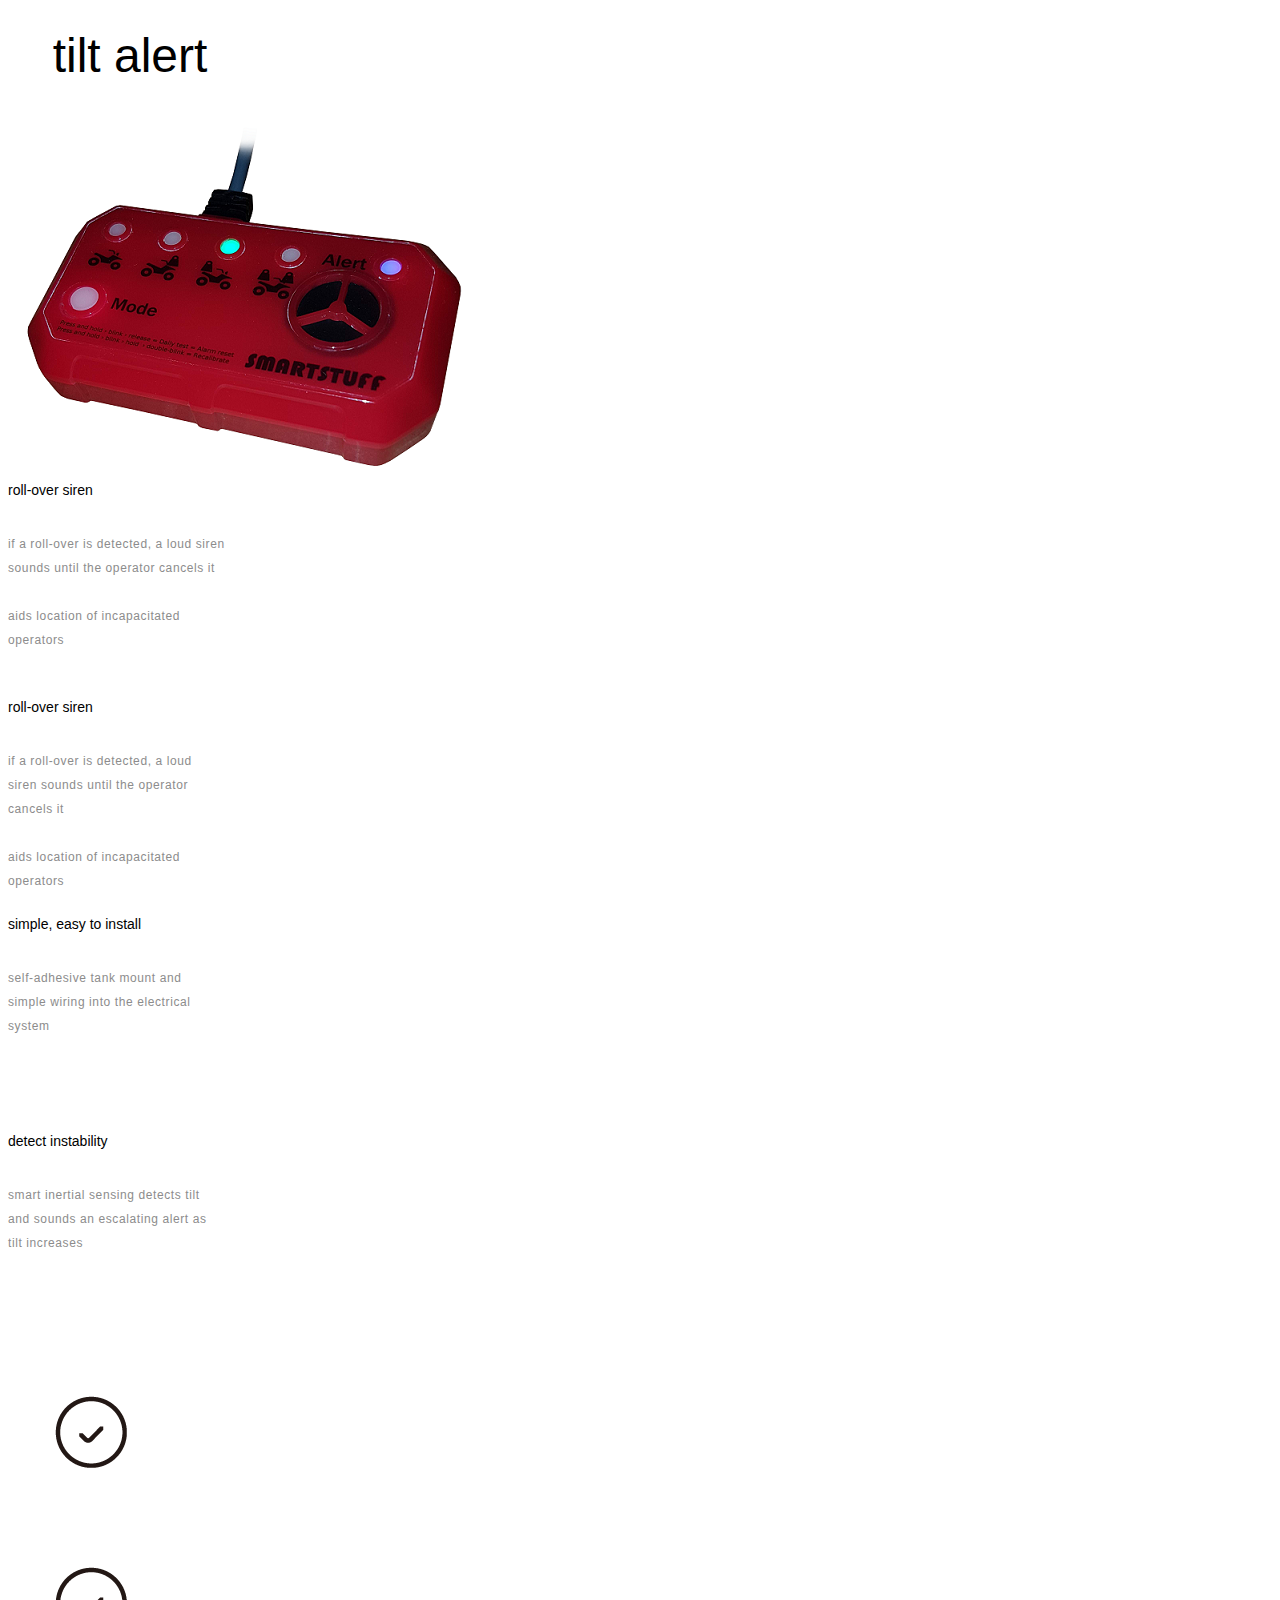
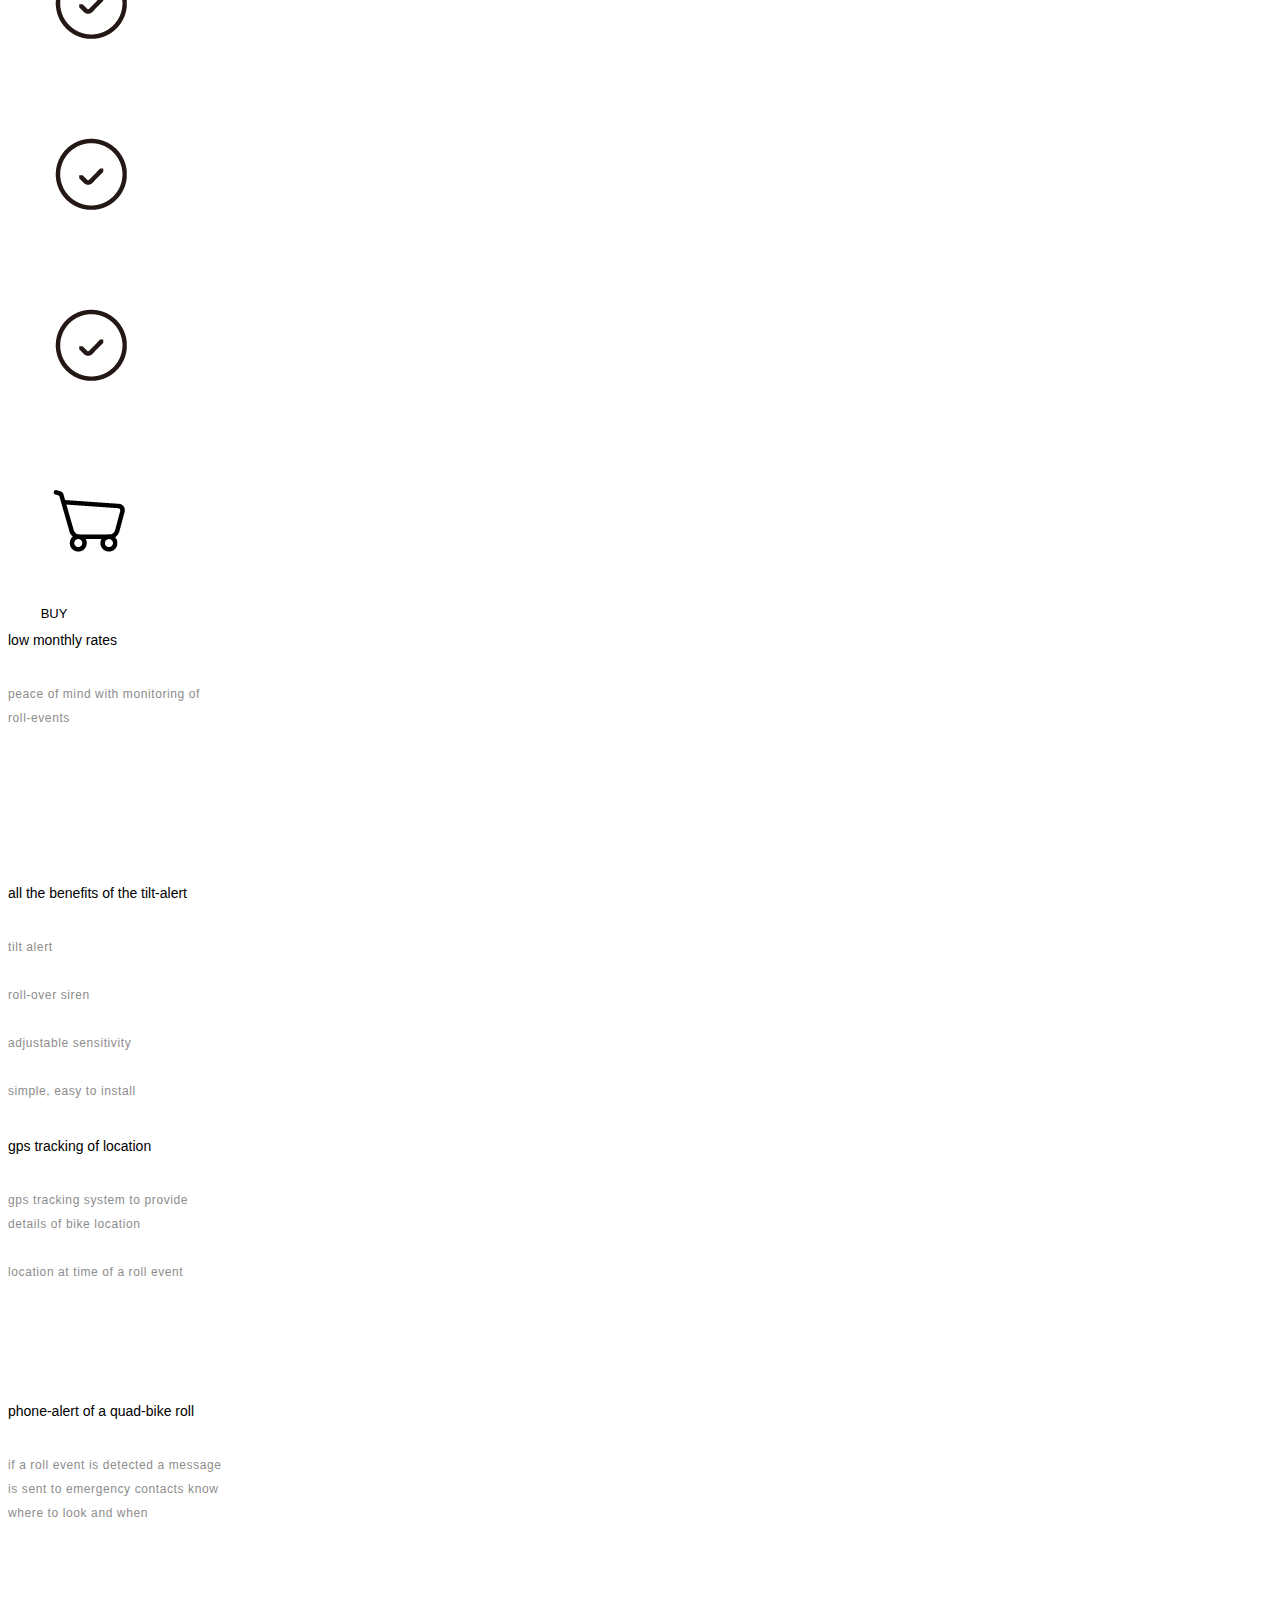
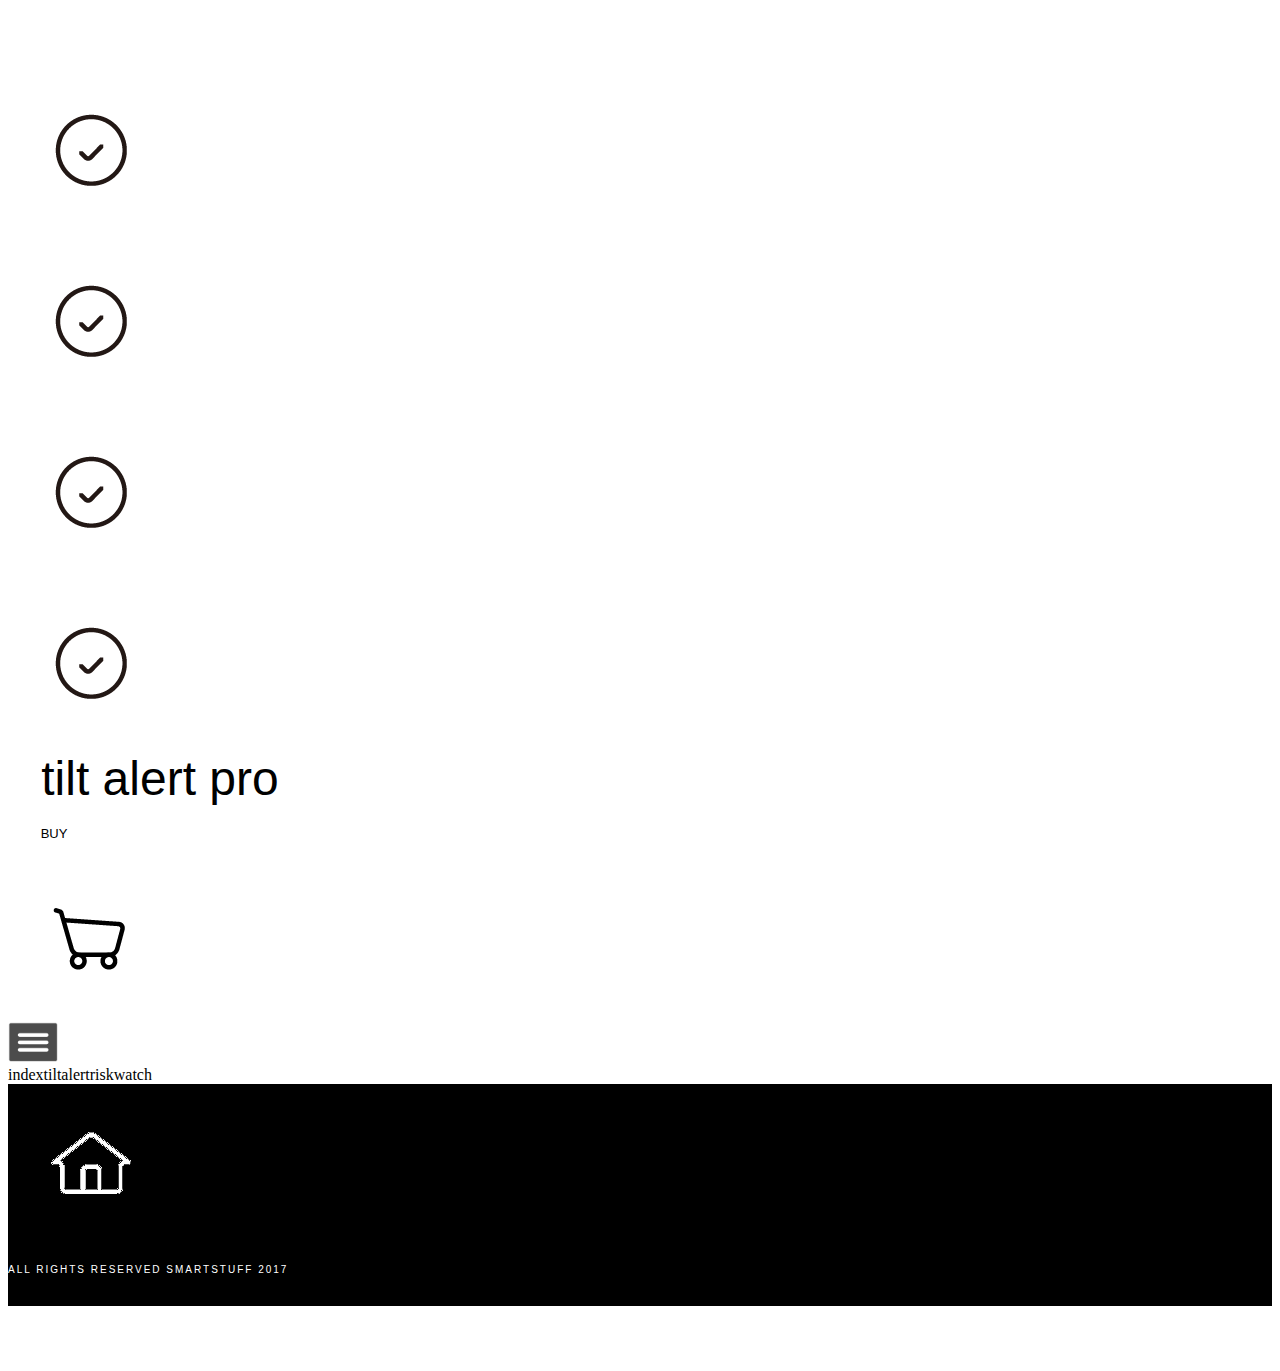
==== commit 7b184332: "Create index.html" ====
--- a/index.html
+++ b/index.html
@@ -155,14 +155,14 @@
         
         .silex-id-1501236125174-13 {
             width: 211px;
-            min-height: 217px;
+            min-height: 265px;
             top: 1210px;
             left: 250px;
         }
         
         .silex-id-1501236125181-14 {
-            width: 215px;
-            min-height: 217px;
+            width: 219px;
+            min-height: 265px;
             top: 1208px;
             left: 3px;
         }
@@ -193,13 +193,20 @@
             min-height: 53px;
             top: 1155px;
             left: 740px;
+        }
+        
+        .silex-id-1501236125134-10 {
+            width: 304px;
+            min-height: 73px;
+            top: 1046px;
+            left: 338px;
         }
         
         .silex-id-1501236125224-20 {
             width: 92px;
             min-height: 27px;
-            top: 1522px;
-            left: 440px;
+            top: 1550px;
+            left: 438px;
         }
         
         @media only screen and (max-width: 480px),
@@ -213,8 +220,8 @@
         .silex-id-1501236125217-19 {
             width: 92px;
             min-height: 90px;
-            top: 1440px;
-            left: 440px;
+            top: 1471px;
+            left: 438px;
         }
         
         @media only screen and (max-width: 480px),
@@ -223,13 +230,6 @@
                 left: 447px;
                 top: 4149px;
             }
-        }
-        
-        .silex-id-1501236125134-10 {
-            width: 304px;
-            min-height: 73px;
-            top: 1046px;
-            left: 338px;
         }
         
         .silex-id-1501161582807-25 {
@@ -277,7 +277,7 @@
     </style>
     <title>SMARTSTUFF</title>
     <script type="text/javascript" class="silex-json-styles">
-        [{"desktop":{"body-initial":{"background-color":"rgba(255,255,255,1)","background-image":""},"silex-id-1474394621032-2":{"min-height":"600px","background-color":"transparent","width":"1200px"},"silex-id-1474394605264-1":{"min-height":"100px","width":"100px","top":"100px","left":"100px"},"silex-id-1474394605263-0":{"min-height":"100px","background-color":"transparent"},"silex-id-1478366444112-0":{"min-height":"384px","background-color":"transparent","width":"1200px","top":"15px","left":"203px"},"silex-id-1478366450713-2":{"min-height":"100px","background-color":"transparent","width":"1200px"},"silex-id-1501158978240-0":{"width":"940px","min-height":"170px","top":"262px","left":"10px"},"silex-id-1501159632585-4":{"width":"","background-color":"","min-height":"339px"},"silex-id-1501159655820-6":{"width":"960px","background-color":"","min-height":"695px","top":"15px","left":"323px"},"silex-id-1501160976606-10":{"width":"498px","min-height":"660px","top":"17px","left":"243px"},"silex-id-1501161077881-11":{"width":"","background-color":"","min-height":"100px","background-image":"url('banner2.jpg')"},"silex-id-1501161112569-13":{"width":"","background-color":"","min-height":"390px"},"silex-id-1501161154978-15":{"width":"958px","min-height":"301px","top":"6px","left":"2px"},"silex-id-1501161321932-16":{"width":"956px","min-height":"233px","top":"20px","left":"1px"},"silex-id-1501161444050-17":{"width":"960px","background-color":"","min-height":"817px","top":"15px","left":"323px"},"silex-id-1501161449058-19":{"width":"610px","min-height":"773px","top":"0px","left":"181px"},"silex-id-1501161541764-20":{"width":"960px","background-color":"","min-height":"274px","top":"15px","left":"323px"},"silex-id-1501161572374-22":{"width":"960px","background-color":"","min-height":"398px","top":"15px","left":"323px"},"silex-id-1501161582806-24":{"width":"","background-color":"","min-height":"184px"},"silex-id-1501161582807-25":{"background-color":"rgba(0,0,0,1)","top":"1471px","left":"5px"},"silex-id-1501162192518-26":{"width":"808px","min-height":"204px","top":"48px","left":"75px"},"silex-id-1501162218790-27":{"width":"","background-color":"","min-height":"57px"},"silex-id-1501162218791-28":{"top":"4017px","left":"5px"},"silex-id-1501162273807-29":{"width":"","background-color":"","min-height":"89px"},"silex-id-1501162289815-31":{"width":"","background-color":"","min-height":"67px"},"silex-id-1501162575112-34":{"width":"95px","min-height":"95px","top":"58px","left":"102px"},"silex-id-1501162605838-35":{"width":"82px","min-height":"82px","top":"61px","left":"449px"},"silex-id-1501162628845-36":{"width":"83px","min-height":"87px","top":"68px","left":"798px"},"silex-id-1501162660455-38":{"width":"100px","min-height":"99px","top":"210px","left":"441px"},"silex-id-1501162675212-39":{"width":"90px","min-height":"84px","top":"218px","left":"798px"},"silex-id-1501162717282-41":{"width":"92px","min-height":"90px","top":"791px","left":"440px"},"silex-id-1501162842334-42":{"width":"79px","min-height":"83px","top":"47px","left":"448px"},"silex-id-1501162951477-43":{"width":"321px","min-height":"51px","top":"150px","left":"338px"},"silex-id-1501163025685-44":{"width":"84px","min-height":"33px","top":"127px","left":"107px"},"silex-id-1501163105825-45":{"width":"84px","min-height":"33px","top":"129px","left":"446px"},"silex-id-1501163134450-46":{"width":"84px","min-height":"33px","top":"133px","left":"795px"},"silex-id-1501163158156-47":{"width":"92px","min-height":"27px","top":"864px","left":"439px"},"silex-id-1501163162379-48":{"width":"97px","min-height":"33px","top":"295px","left":"443px"},"silex-id-1501163165153-49":{"width":"84px","min-height":"33px","top":"291px","left":"799px"},"silex-id-1501232366799-50":{"width":"","background-color":"","min-height":"100px"},"silex-id-1501233066700-52":{"width":"","background-color":"","min-height":"1595px"},"silex-id-1501233066701-53":{"top":"5px","left":"5px"},"silex-id-1501233532124-54":{"width":"","background-color":"","min-height":"20px"},"silex-id-1501233532125-55":{"top":"5px","left":"5px"},"silex-id-1501233970499-0":{"width":"479px","min-height":"357px","top":"3px","left":"246px"},"silex-id-1501233992347-1":{"width":"244px","min-height":"92px","top":"399px","left":"359px"},"silex-id-1501234129706-2":{"width":"215px","min-height":"217px","top":"557px","left":"3px"},"silex-id-1501234211280-3":{"width":"230px","min-height":"217px","top":"559px","left":"244px"},"silex-id-1501234297004-4":{"width":"216px","min-height":"217px","top":"559px","left":"504px"},"silex-id-1501234300237-5":{"width":"211px","min-height":"217px","top":"561px","left":"745px"},"silex-id-1501236034899-6":{"width":"50px","min-height":"53px","top":"503px","left":"3px"},"silex-id-1501236068446-7":{"width":"50px","min-height":"53px","top":"505px","left":"245px"},"silex-id-1501236074067-8":{"width":"50px","min-height":"53px","top":"505px","left":"505px"},"silex-id-1501236078829-9":{"width":"50px","min-height":"53px","top":"506px","left":"745px"},"silex-id-1501236125134-10":{"width":"304px","min-height":"73px","top":"1029px","left":"365px"},"silex-id-1501236125162-11":{"width":"230px","min-height":"217px","top":"1207px","left":"487px"},"silex-id-1501236125169-12":{"width":"216px","min-height":"217px","top":"1206px","left":"742px"},"silex-id-1501236125174-13":{"width":"211px","min-height":"217px","top":"1210px","left":"250px"},"silex-id-1501236125181-14":{"width":"215px","min-height":"217px","top":"1208px","left":"3px"},"silex-id-1501236125186-15":{"width":"50px","min-height":"53px","top":"1153px","left":"1px"},"silex-id-1501236125192-16":{"width":"50px","min-height":"53px","top":"1157px","left":"249px"},"silex-id-1501236125200-17":{"width":"50px","min-height":"53px","top":"1155px","left":"489px"},"silex-id-1501236125210-18":{"width":"50px","min-height":"53px","top":"1155px","left":"740px"},"silex-id-1501236125217-19":{"width":"92px","min-height":"90px","top":"1440px","left":"440px"},"silex-id-1501236125224-20":{"width":"92px","min-height":"27px","top":"1522px","left":"440px"}},"mobile":{"silex-id-1501162717282-41":{"left":"447px","top":"4149px"},"silex-id-1501163025685-44":{"left":"126px","top":"76px","width":"99px","min-height":"30px"},"silex-id-1501161572374-22":{"min-height":"541px"},"silex-id-1501162605838-35":{"left":"9px","top":"228px","width":"86px","min-height":"82px"},"silex-id-1501163158156-47":{"left":"542px","top":"4175px"},"silex-id-1501162575112-34":{"left":"185px","top":"4323px"},"silex-id-1501163105825-45":{"left":"81px","top":"261px","width":"110px","min-height":"31px"},"silex-id-1501162628845-36":{"left":"277px","top":"4152px"},"silex-id-1501162660455-38":{"left":"218px","top":"399px","width":"98px","min-height":"99px"},"silex-id-1501163162379-48":{"left":"194px","top":"4620px"},"silex-id-1501162675212-39":{"left":"355px","top":"4153px"},"silex-id-1501163165153-49":{"left":"105px","top":"432px","width":"114px","min-height":"33px"},"silex-id-1501163134450-46":{"left":"190px","top":"4179px"},"silex-id-1501161444050-17":{"min-height":"897px"},"silex-id-1501159632585-4":{"min-height":"387px"},"silex-id-1478366444112-0":{"min-height":"539px"},"silex-id-1501162951477-43":{"top":"172px","left":"31px","width":"377px","min-height":"56px"},"silex-id-1501162192518-26":{"left":"23px","top":"4508px"},"silex-id-1501158978240-0":{"left":"11px","top":"210px","width":"417px","min-height":"327px"},"silex-id-1501236125217-19":{"left":"447px","top":"4149px"},"silex-id-1501236125224-20":{"left":"542px","top":"4175px"}},"componentData":{}}]
+        [{"desktop":{"body-initial":{"background-color":"rgba(255,255,255,1)","background-image":""},"silex-id-1474394621032-2":{"min-height":"600px","background-color":"transparent","width":"1200px"},"silex-id-1474394605264-1":{"min-height":"100px","width":"100px","top":"100px","left":"100px"},"silex-id-1474394605263-0":{"min-height":"100px","background-color":"transparent"},"silex-id-1478366444112-0":{"min-height":"384px","background-color":"transparent","width":"1200px","top":"15px","left":"203px"},"silex-id-1478366450713-2":{"min-height":"100px","background-color":"transparent","width":"1200px"},"silex-id-1501158978240-0":{"width":"940px","min-height":"170px","top":"262px","left":"10px"},"silex-id-1501159632585-4":{"width":"","background-color":"","min-height":"339px"},"silex-id-1501159655820-6":{"width":"960px","background-color":"","min-height":"695px","top":"15px","left":"323px"},"silex-id-1501160976606-10":{"width":"498px","min-height":"660px","top":"17px","left":"243px"},"silex-id-1501161077881-11":{"width":"","background-color":"","min-height":"100px","background-image":"url('banner2.jpg')"},"silex-id-1501161112569-13":{"width":"","background-color":"","min-height":"390px"},"silex-id-1501161154978-15":{"width":"958px","min-height":"301px","top":"6px","left":"2px"},"silex-id-1501161321932-16":{"width":"956px","min-height":"233px","top":"20px","left":"1px"},"silex-id-1501161444050-17":{"width":"960px","background-color":"","min-height":"817px","top":"15px","left":"323px"},"silex-id-1501161449058-19":{"width":"610px","min-height":"773px","top":"0px","left":"181px"},"silex-id-1501161541764-20":{"width":"960px","background-color":"","min-height":"274px","top":"15px","left":"323px"},"silex-id-1501161572374-22":{"width":"960px","background-color":"","min-height":"398px","top":"15px","left":"323px"},"silex-id-1501161582806-24":{"width":"","background-color":"","min-height":"184px"},"silex-id-1501161582807-25":{"background-color":"rgba(0,0,0,1)","top":"1471px","left":"5px"},"silex-id-1501162192518-26":{"width":"808px","min-height":"204px","top":"48px","left":"75px"},"silex-id-1501162218790-27":{"width":"","background-color":"","min-height":"57px"},"silex-id-1501162218791-28":{"top":"4017px","left":"5px"},"silex-id-1501162273807-29":{"width":"","background-color":"","min-height":"89px"},"silex-id-1501162289815-31":{"width":"","background-color":"","min-height":"67px"},"silex-id-1501162575112-34":{"width":"95px","min-height":"95px","top":"58px","left":"102px"},"silex-id-1501162605838-35":{"width":"82px","min-height":"82px","top":"61px","left":"449px"},"silex-id-1501162628845-36":{"width":"83px","min-height":"87px","top":"68px","left":"798px"},"silex-id-1501162660455-38":{"width":"100px","min-height":"99px","top":"210px","left":"441px"},"silex-id-1501162675212-39":{"width":"90px","min-height":"84px","top":"218px","left":"798px"},"silex-id-1501162717282-41":{"width":"92px","min-height":"90px","top":"791px","left":"440px"},"silex-id-1501162842334-42":{"width":"79px","min-height":"83px","top":"47px","left":"448px"},"silex-id-1501162951477-43":{"width":"321px","min-height":"51px","top":"150px","left":"338px"},"silex-id-1501163025685-44":{"width":"84px","min-height":"33px","top":"127px","left":"107px"},"silex-id-1501163105825-45":{"width":"84px","min-height":"33px","top":"129px","left":"446px"},"silex-id-1501163134450-46":{"width":"84px","min-height":"33px","top":"133px","left":"795px"},"silex-id-1501163158156-47":{"width":"92px","min-height":"27px","top":"864px","left":"439px"},"silex-id-1501163162379-48":{"width":"97px","min-height":"33px","top":"295px","left":"443px"},"silex-id-1501163165153-49":{"width":"84px","min-height":"33px","top":"291px","left":"799px"},"silex-id-1501232366799-50":{"width":"","background-color":"","min-height":"100px"},"silex-id-1501233066700-52":{"width":"","background-color":"","min-height":"1595px"},"silex-id-1501233066701-53":{"top":"5px","left":"5px"},"silex-id-1501233532124-54":{"width":"","background-color":"","min-height":"20px"},"silex-id-1501233532125-55":{"top":"5px","left":"5px"},"silex-id-1501233970499-0":{"width":"479px","min-height":"357px","top":"3px","left":"246px"},"silex-id-1501233992347-1":{"width":"244px","min-height":"92px","top":"399px","left":"359px"},"silex-id-1501234129706-2":{"width":"215px","min-height":"217px","top":"557px","left":"3px"},"silex-id-1501234211280-3":{"width":"230px","min-height":"217px","top":"559px","left":"244px"},"silex-id-1501234297004-4":{"width":"216px","min-height":"217px","top":"559px","left":"504px"},"silex-id-1501234300237-5":{"width":"211px","min-height":"217px","top":"561px","left":"745px"},"silex-id-1501236034899-6":{"width":"50px","min-height":"53px","top":"503px","left":"3px"},"silex-id-1501236068446-7":{"width":"50px","min-height":"53px","top":"505px","left":"245px"},"silex-id-1501236074067-8":{"width":"50px","min-height":"53px","top":"505px","left":"505px"},"silex-id-1501236078829-9":{"width":"50px","min-height":"53px","top":"506px","left":"745px"},"silex-id-1501236125134-10":{"width":"304px","min-height":"73px","top":"1046px","left":"338px"},"silex-id-1501236125162-11":{"width":"230px","min-height":"217px","top":"1207px","left":"487px"},"silex-id-1501236125169-12":{"width":"216px","min-height":"217px","top":"1206px","left":"742px"},"silex-id-1501236125174-13":{"width":"211px","min-height":"265px","top":"1210px","left":"250px"},"silex-id-1501236125181-14":{"width":"219px","min-height":"265px","top":"1208px","left":"3px"},"silex-id-1501236125186-15":{"width":"50px","min-height":"53px","top":"1153px","left":"1px"},"silex-id-1501236125192-16":{"width":"50px","min-height":"53px","top":"1157px","left":"249px"},"silex-id-1501236125200-17":{"width":"50px","min-height":"53px","top":"1155px","left":"489px"},"silex-id-1501236125210-18":{"width":"50px","min-height":"53px","top":"1155px","left":"740px"},"silex-id-1501236125217-19":{"width":"92px","min-height":"90px","top":"1440px","left":"440px"},"silex-id-1501236125224-20":{"width":"92px","min-height":"27px","top":"1550px","left":"438px"}},"mobile":{"silex-id-1501162717282-41":{"left":"447px","top":"4149px"},"silex-id-1501163025685-44":{"left":"126px","top":"76px","width":"99px","min-height":"30px"},"silex-id-1501161572374-22":{"min-height":"541px"},"silex-id-1501162605838-35":{"left":"9px","top":"228px","width":"86px","min-height":"82px"},"silex-id-1501163158156-47":{"left":"542px","top":"4175px"},"silex-id-1501162575112-34":{"left":"185px","top":"4323px"},"silex-id-1501163105825-45":{"left":"81px","top":"261px","width":"110px","min-height":"31px"},"silex-id-1501162628845-36":{"left":"277px","top":"4152px"},"silex-id-1501162660455-38":{"left":"218px","top":"399px","width":"98px","min-height":"99px"},"silex-id-1501163162379-48":{"left":"194px","top":"4620px"},"silex-id-1501162675212-39":{"left":"355px","top":"4153px"},"silex-id-1501163165153-49":{"left":"105px","top":"432px","width":"114px","min-height":"33px"},"silex-id-1501163134450-46":{"left":"190px","top":"4179px"},"silex-id-1501161444050-17":{"min-height":"897px"},"silex-id-1501159632585-4":{"min-height":"387px"},"silex-id-1478366444112-0":{"min-height":"539px"},"silex-id-1501162951477-43":{"top":"172px","left":"31px","width":"377px","min-height":"56px"},"silex-id-1501162192518-26":{"left":"23px","top":"4508px"},"silex-id-1501158978240-0":{"left":"11px","top":"210px","width":"417px","min-height":"327px"},"silex-id-1501236125217-19":{"left":"447px","top":"4149px"},"silex-id-1501236125224-20":{"left":"542px","top":"4175px"}},"componentData":{}}]
     </script>
 
 
@@ -407,16 +407,15 @@
     <div data-silex-type="text" class="editable-style text-element silex-id-1501236125169-12" data-silex-id="silex-id-1501236125169-12" style="">
         <div class="silex-element-content normal">
             <div class="preview-title-holder removable-parent order-handle" style="display: inline-block; text-align: left; max-width: inherit; color: rgb(0, 0, 0); font-size: 0px; font-style: normal; font-variant-ligatures: normal; font-variant-caps: normal; font-weight: normal; letter-spacing: normal; text-indent: 0px; text-transform: none; white-space: normal; word-spacing: 0px; -webkit-text-stroke-width: 0px; background-color: rgb(255, 255, 255); text-decoration-style: initial; text-decoration-color: initial;">
-                <h2 id="vbid-93d09ab3-rdpniljz" class="preview-element preview-title magic-circle-holder inner-page text-element quick-text-style-menu   allow-mobile-hide" data-menu-name="PREVIEW_TITLE" data-orig-font-size="14" style="display: inline-block; color: rgb(0, 0, 0); font-size: 14px; line-height: 1.1em; letter-spacing: 0em; font-style: normal; text-decoration: none; font-weight: normal; direction: ltr; margin: 0px; padding: 0px; background-color: rgba(0, 0, 0, 0); text-shadow: none; text-transform: none; min-height: 15px;"><span style="font-family: verdana,sans-serif;">roll-over siren</span></h2>
+                <h2 id="vbid-0f582326-7x8z3fmp" class="preview-element preview-title magic-circle-holder inner-page text-element quick-text-style-menu   allow-mobile-hide" data-menu-name="PREVIEW_TITLE" data-orig-font-size="14" style="display: inline-block; color: rgb(0, 0, 0); font-size: 14px; line-height: 1.1em; letter-spacing: 0em; font-style: normal; text-decoration: none; font-weight: normal; direction: ltr; margin: 0px; padding: 0px; background-color: rgba(0, 0, 0, 0); text-shadow: none; text-transform: none; min-height: 15px;"><span style="font-family: verdana,sans-serif;">low monthly rates</span></h2>
             </div><span style="font-family: verdana,sans-serif;"><span style="color: rgb(0, 0, 0); font-size: 0px; font-style: normal; font-variant-ligatures: normal; font-variant-caps: normal; font-weight: normal; letter-spacing: normal; text-align: left; text-indent: 0px; text-transform: none; white-space: normal; word-spacing: 0px; -webkit-text-stroke-width: 0px; background-color: rgb(255, 255, 255); text-decoration-style: initial; text-decoration-color: initial; display: inline !important; float: none;"><span>&nbsp;</span></span>
             <br
                 class="lower-line-break" style="color: rgb(0, 0, 0); font-size: 0px; font-style: normal; font-variant-ligatures: normal; font-variant-caps: normal; font-weight: normal; letter-spacing: normal; text-align: left; text-indent: 0px; text-transform: none; white-space: normal; word-spacing: 0px; -webkit-text-stroke-width: 0px; background-color: rgb(255, 255, 255); text-decoration-style: initial; text-decoration-color: initial;"><br class="upper-line-break" style="color: rgb(0, 0, 0); font-size: 0px; font-style: normal; font-variant-ligatures: normal; font-variant-caps: normal; font-weight: normal; letter-spacing: normal; text-align: left; text-indent: 0px; text-transform: none; white-space: normal; word-spacing: 0px; -webkit-text-stroke-width: 0px; background-color: rgb(255, 255, 255); text-decoration-style: initial; text-decoration-color: initial;"></span>
                 <div
                     class="preview-body-holder removable-parent order-handle" style="display: inline-block; text-align: left; max-width: inherit; color: rgb(0, 0, 0); font-size: 0px; font-style: normal; font-variant-ligatures: normal; font-variant-caps: normal; font-weight: normal; letter-spacing: normal; text-indent: 0px; text-transform: none; white-space: normal; word-spacing: 0px; -webkit-text-stroke-width: 0px; background-color: rgb(255, 255, 255); text-decoration-style: initial; text-decoration-color: initial;">
-                    <div id="vbid-93d09ab3-uziykxep" class="preview-element preview-body magic-circle-holder text-element quick-text-style-menu   allow-mobile-hide" data-menu-name="PREVIEW_BODY" style="display: inline-block; color: rgb(140, 140, 140); font-size: 12px; line-height: 2em; letter-spacing: 0.05em; font-style: normal; text-decoration: none; font-weight: normal; direction: ltr; margin: 15px 0px 10px; padding: 0px; background-color: transparent; max-width: 500px; text-shadow: none; column-count: 1; text-transform: none; min-height: 144px;">
-                        <p style="margin: 0px; padding: 0px;"><span style="font-family: verdana,sans-serif;">if a roll-over is detected, a loud siren sounds until the operator cancels it</span></p>
-                        <p style="margin: 0px; padding: 0px;"><span style="font-family: verdana,sans-serif;"><br></span></p>
-                        <p style="margin: 0px; padding: 0px;"><span style="font-family: verdana,sans-serif;">aids location of incapacitated operators</span></p>
+                    <div id="vbid-0f582326-0xwxzewj" class="preview-element preview-body magic-circle-holder text-element quick-text-style-menu   allow-mobile-hide" data-menu-name="PREVIEW_BODY" style="display: inline-block; color: rgb(140, 140, 140); font-size: 12px; line-height: 2em; letter-spacing: 0.05em; font-style: normal; text-decoration: none; font-weight: normal; direction: ltr; margin: 15px 0px 10px; padding: 0px; background-color: transparent; max-width: 500px; text-shadow: none; column-count: 1; text-transform: none; min-height: 192px;">
+                        <p style="margin: 0px; padding: 0px;"><span style="font-family: verdana,sans-serif;"></span></p>
+                        <p style="margin: 0px; padding: 0px;"><span style="font-family: verdana,sans-serif;">peace of mind with monitoring of roll-events</span></p>
                     </div>
         </div>
     </div>
@@ -424,31 +423,39 @@
     <div data-silex-type="text" class="editable-style text-element silex-id-1501236125162-11" data-silex-id="silex-id-1501236125162-11" style="">
         <div class="silex-element-content normal">
             <div class="preview-title-holder removable-parent order-handle" style="display: inline-block; text-align: left; max-width: inherit; color: rgb(0, 0, 0); font-size: 0px; font-style: normal; font-variant-ligatures: normal; font-variant-caps: normal; font-weight: normal; letter-spacing: normal; text-indent: 0px; text-transform: none; white-space: normal; word-spacing: 0px; -webkit-text-stroke-width: 0px; background-color: rgb(255, 255, 255); text-decoration-style: initial; text-decoration-color: initial;">
-                <h2 id="vbid-93d09ab3-rdpniljz" class="preview-element preview-title magic-circle-holder inner-page text-element quick-text-style-menu   allow-mobile-hide" data-menu-name="PREVIEW_TITLE" data-orig-font-size="14" style="display: inline-block; color: rgb(0, 0, 0); font-size: 14px; line-height: 1.1em; letter-spacing: 0em; font-style: normal; text-decoration: none; font-weight: normal; direction: ltr; margin: 0px; padding: 0px; background-color: rgba(0, 0, 0, 0); text-shadow: none; text-transform: none; min-height: 15px;"><span style="font-family: verdana,sans-serif;">roll-over siren</span></h2>
+                <h2 id="vbid-4c42ac31-yhpbuncz" class="preview-element preview-title magic-circle-holder inner-page text-element quick-text-style-menu   allow-mobile-hide" data-menu-name="PREVIEW_TITLE" data-orig-font-size="14" style="display: inline-block; color: rgb(0, 0, 0); font-size: 14px; line-height: 1.1em; letter-spacing: 0em; font-style: normal; text-decoration: none; font-weight: normal; direction: ltr; margin: 0px; padding: 0px; background-color: rgba(0, 0, 0, 0); text-shadow: none; text-transform: none; min-height: 15px;"><span style="font-family: verdana,sans-serif;">all the benefits of the tilt-alert</span></h2>
             </div><span style="font-family: verdana,sans-serif;"><span style="color: rgb(0, 0, 0); font-size: 0px; font-style: normal; font-variant-ligatures: normal; font-variant-caps: normal; font-weight: normal; letter-spacing: normal; text-align: left; text-indent: 0px; text-transform: none; white-space: normal; word-spacing: 0px; -webkit-text-stroke-width: 0px; background-color: rgb(255, 255, 255); text-decoration-style: initial; text-decoration-color: initial; display: inline !important; float: none;"><span>&nbsp;</span></span>
             <br
                 class="lower-line-break" style="color: rgb(0, 0, 0); font-size: 0px; font-style: normal; font-variant-ligatures: normal; font-variant-caps: normal; font-weight: normal; letter-spacing: normal; text-align: left; text-indent: 0px; text-transform: none; white-space: normal; word-spacing: 0px; -webkit-text-stroke-width: 0px; background-color: rgb(255, 255, 255); text-decoration-style: initial; text-decoration-color: initial;"><br class="upper-line-break" style="color: rgb(0, 0, 0); font-size: 0px; font-style: normal; font-variant-ligatures: normal; font-variant-caps: normal; font-weight: normal; letter-spacing: normal; text-align: left; text-indent: 0px; text-transform: none; white-space: normal; word-spacing: 0px; -webkit-text-stroke-width: 0px; background-color: rgb(255, 255, 255); text-decoration-style: initial; text-decoration-color: initial;"></span>
                 <div
                     class="preview-body-holder removable-parent order-handle" style="display: inline-block; text-align: left; max-width: inherit; color: rgb(0, 0, 0); font-size: 0px; font-style: normal; font-variant-ligatures: normal; font-variant-caps: normal; font-weight: normal; letter-spacing: normal; text-indent: 0px; text-transform: none; white-space: normal; word-spacing: 0px; -webkit-text-stroke-width: 0px; background-color: rgb(255, 255, 255); text-decoration-style: initial; text-decoration-color: initial;">
-                    <div id="vbid-93d09ab3-uziykxep" class="preview-element preview-body magic-circle-holder text-element quick-text-style-menu   allow-mobile-hide" data-menu-name="PREVIEW_BODY" style="display: inline-block; color: rgb(140, 140, 140); font-size: 12px; line-height: 2em; letter-spacing: 0.05em; font-style: normal; text-decoration: none; font-weight: normal; direction: ltr; margin: 15px 0px 10px; padding: 0px; background-color: transparent; max-width: 500px; text-shadow: none; column-count: 1; text-transform: none; min-height: 144px;">
-                        <p style="margin: 0px; padding: 0px;"><span style="font-family: verdana,sans-serif;">if a roll-over is detected, a loud siren sounds until the operator cancels it</span></p>
+                    <div id="vbid-4c42ac31-uez8tpma" class="preview-element preview-body magic-circle-holder text-element quick-text-style-menu   allow-mobile-hide" data-menu-name="PREVIEW_BODY" style="display: inline-block; color: rgb(140, 140, 140); font-size: 12px; line-height: 2em; letter-spacing: 0.05em; font-style: normal; text-decoration: none; font-weight: normal; direction: ltr; margin: 15px 0px 10px; padding: 0px; background-color: transparent; max-width: 500px; text-shadow: none; column-count: 1; text-transform: none; min-height: 192px;">
+                        <p style="margin: 0px; padding: 0px;"><span style="font-family: verdana,sans-serif;"></span></p>
+                        <p style="margin: 0px; padding: 0px;"><span style="font-family: verdana,sans-serif;">tilt alert</span></p>
                         <p style="margin: 0px; padding: 0px;"><span style="font-family: verdana,sans-serif;"><br></span></p>
-                        <p style="margin: 0px; padding: 0px;"><span style="font-family: verdana,sans-serif;">aids location of incapacitated operators</span></p>
-                    </div>
-        </div>
+                        <p style="margin: 0px; padding: 0px;"><span style="font-family: verdana,sans-serif;">roll-over siren</span></p>
+                        <p style="margin: 0px; padding: 0px;"><span style="font-family: verdana,sans-serif;"><br></span></p>
+                        <p style="margin: 0px; padding: 0px;"><span style="font-family: verdana,sans-serif;">adjustable sensitivity</span></p>
+                        <p style="margin: 0px; padding: 0px;"><span style="font-family: verdana,sans-serif;"><br></span></p>
+                        <p style="margin: 0px; padding: 0px;"><span style="font-family: verdana,sans-serif;">simple, easy to install</span></p>
+                    </div>
+        </div><span style="font-family: verdana,sans-serif;"><span style="color: rgb(0, 0, 0); font-size: 0px; font-style: normal; font-variant-ligatures: normal; font-variant-caps: normal; font-weight: normal; letter-spacing: normal; text-align: left; text-indent: 0px; text-transform: none; white-space: normal; word-spacing: 0px; -webkit-text-stroke-width: 0px; background-color: rgb(255, 255, 255); text-decoration-style: initial; text-decoration-color: initial; display: inline !important; float: none;"><span>&nbsp;</span></span>
+        </span>
     </div>
     </div>
     <div data-silex-type="text" class="editable-style text-element silex-id-1501236125174-13" data-silex-id="silex-id-1501236125174-13" style="">
         <div class="silex-element-content normal">
             <div class="preview-title-holder removable-parent order-handle" style="display: inline-block; text-align: left; max-width: inherit; color: rgb(0, 0, 0); font-size: 0px; font-style: normal; font-variant-ligatures: normal; font-variant-caps: normal; font-weight: normal; letter-spacing: normal; text-indent: 0px; text-transform: none; white-space: normal; word-spacing: 0px; -webkit-text-stroke-width: 0px; background-color: rgb(255, 255, 255); text-decoration-style: initial; text-decoration-color: initial;">
-                <h2 id="vbid-93d09ab3-ubjj9wws" class="preview-element preview-title magic-circle-holder inner-page text-element quick-text-style-menu   allow-mobile-hide" data-menu-name="PREVIEW_TITLE" data-orig-font-size="14" style="display: inline-block; color: rgb(0, 0, 0); font-size: 14px; line-height: 1.1em; letter-spacing: 0em; font-style: normal; text-decoration: none; font-weight: normal; direction: ltr; margin: 0px; padding: 0px; background-color: rgba(0, 0, 0, 0); text-shadow: none; text-transform: none; min-height: 15px;"><span style="font-family: verdana,sans-serif;">simple, easy to install</span></h2>
+                <h2 id="vbid-4c42ac31-srr8kbsu" class="preview-element preview-title magic-circle-holder inner-page text-element quick-text-style-menu   allow-mobile-hide" data-menu-name="PREVIEW_TITLE" data-orig-font-size="14" style="display: inline-block; color: rgb(0, 0, 0); font-size: 14px; line-height: 1.1em; letter-spacing: 0em; font-style: normal; text-decoration: none; font-weight: normal; direction: ltr; margin: 0px; padding: 0px; background-color: rgba(0, 0, 0, 0); text-shadow: none; text-transform: none; min-height: 15px;"><span style="font-family: verdana,sans-serif;">gps tracking of location</span></h2>
             </div><span style="font-family: verdana,sans-serif;"><span style="color: rgb(0, 0, 0); font-size: 0px; font-style: normal; font-variant-ligatures: normal; font-variant-caps: normal; font-weight: normal; letter-spacing: normal; text-align: left; text-indent: 0px; text-transform: none; white-space: normal; word-spacing: 0px; -webkit-text-stroke-width: 0px; background-color: rgb(255, 255, 255); text-decoration-style: initial; text-decoration-color: initial; display: inline !important; float: none;"><span>&nbsp;</span></span>
             <br
                 class="lower-line-break" style="color: rgb(0, 0, 0); font-size: 0px; font-style: normal; font-variant-ligatures: normal; font-variant-caps: normal; font-weight: normal; letter-spacing: normal; text-align: left; text-indent: 0px; text-transform: none; white-space: normal; word-spacing: 0px; -webkit-text-stroke-width: 0px; background-color: rgb(255, 255, 255); text-decoration-style: initial; text-decoration-color: initial;"><br class="upper-line-break" style="color: rgb(0, 0, 0); font-size: 0px; font-style: normal; font-variant-ligatures: normal; font-variant-caps: normal; font-weight: normal; letter-spacing: normal; text-align: left; text-indent: 0px; text-transform: none; white-space: normal; word-spacing: 0px; -webkit-text-stroke-width: 0px; background-color: rgb(255, 255, 255); text-decoration-style: initial; text-decoration-color: initial;"></span>
                 <div
                     class="preview-body-holder removable-parent order-handle" style="display: inline-block; text-align: left; max-width: inherit; color: rgb(0, 0, 0); font-size: 0px; font-style: normal; font-variant-ligatures: normal; font-variant-caps: normal; font-weight: normal; letter-spacing: normal; text-indent: 0px; text-transform: none; white-space: normal; word-spacing: 0px; -webkit-text-stroke-width: 0px; background-color: rgb(255, 255, 255); text-decoration-style: initial; text-decoration-color: initial;">
-                    <div id="vbid-93d09ab3-2bz3k6br" class="preview-element preview-body magic-circle-holder text-element quick-text-style-menu   allow-mobile-hide" data-menu-name="PREVIEW_BODY" style="display: inline-block; color: rgb(140, 140, 140); font-size: 12px; line-height: 2em; letter-spacing: 0.05em; font-style: normal; text-decoration: none; font-weight: normal; direction: ltr; margin: 15px 0px 10px; padding: 0px; background-color: transparent; max-width: 500px; text-shadow: none; column-count: 1; text-transform: none; min-height: 144px;">
-                        <p style="margin: 0px; padding: 0px;"><span style="font-family: verdana,sans-serif;">self-adhesive tank mount and simple wiring into the electrical system</span></p>
+                    <div id="vbid-4c42ac31-tgkziquy" class="preview-element preview-body magic-circle-holder text-element quick-text-style-menu   allow-mobile-hide" data-menu-name="PREVIEW_BODY" style="display: inline-block; color: rgb(140, 140, 140); font-size: 12px; line-height: 2em; letter-spacing: 0.05em; font-style: normal; text-decoration: none; font-weight: normal; direction: ltr; margin: 15px 0px 10px; padding: 0px; background-color: transparent; max-width: 500px; text-shadow: none; column-count: 1; text-transform: none; min-height: 192px;">
+                        <p style="margin: 0px; padding: 0px;"><span style="font-family: verdana,sans-serif;">gps tracking system to provide details of bike location</span></p>
+                        <p style="margin: 0px; padding: 0px;"><span style="font-family: verdana,sans-serif;"><br></span></p>
+                        <p style="margin: 0px; padding: 0px;"><span style="font-family: verdana,sans-serif;">location at time of a roll event</span></p>
                     </div>
         </div>
     </div>
@@ -456,15 +463,14 @@
     <div data-silex-type="text" class="editable-style text-element silex-id-1501236125181-14" data-silex-id="silex-id-1501236125181-14" style="">
         <div class="silex-element-content normal">
             <div class="preview-title-holder removable-parent order-handle" style="display: inline-block; text-align: left; max-width: inherit; color: rgb(0, 0, 0); font-size: 0px; font-style: normal; font-variant-ligatures: normal; font-variant-caps: normal; font-weight: normal; letter-spacing: normal; text-indent: 0px; text-transform: none; white-space: normal; word-spacing: 0px; -webkit-text-stroke-width: 0px; background-color: rgb(255, 255, 255); text-decoration-style: initial; text-decoration-color: initial;">
-                <h2 id="vbid-93d09ab3-2radl3nj" class="preview-element preview-title magic-circle-holder inner-page text-element quick-text-style-menu   allow-mobile-hide" data-menu-name="PREVIEW_TITLE" data-orig-font-size="14" style="display: inline-block; color: rgb(0, 0, 0); font-size: 14px; line-height: 1.1em; letter-spacing: 0em; font-style: normal; text-decoration: none; font-weight: normal; direction: ltr; margin: 0px; padding: 0px; background-color: rgba(0, 0, 0, 0); text-shadow: none; text-transform: none; min-height: 15px;"><span style="font-family: verdana,sans-serif;">detect instability</span></h2>
+                <h2 id="vbid-205f233b-7x8z3fmp" class="preview-element preview-title magic-circle-holder inner-page text-element quick-text-style-menu   allow-mobile-hide" data-menu-name="PREVIEW_TITLE" data-orig-font-size="14" style="display: inline-block; color: rgb(0, 0, 0); font-size: 14px; line-height: 1.1em; letter-spacing: 0em; font-style: normal; text-decoration: none; font-weight: normal; direction: ltr; margin: 0px; padding: 0px; background-color: rgba(0, 0, 0, 0); text-shadow: none; text-transform: none; min-height: 15px;"><span style="font-family: verdana,sans-serif;">phone-alert of a quad-bike roll</span></h2>
             </div><span style="font-family: verdana,sans-serif;"><span style="color: rgb(0, 0, 0); font-size: 0px; font-style: normal; font-variant-ligatures: normal; font-variant-caps: normal; font-weight: normal; letter-spacing: normal; text-align: left; text-indent: 0px; text-transform: none; white-space: normal; word-spacing: 0px; -webkit-text-stroke-width: 0px; background-color: rgb(255, 255, 255); text-decoration-style: initial; text-decoration-color: initial; display: inline !important; float: none;"><span>&nbsp;</span></span>
             <br
                 class="lower-line-break" style="color: rgb(0, 0, 0); font-size: 0px; font-style: normal; font-variant-ligatures: normal; font-variant-caps: normal; font-weight: normal; letter-spacing: normal; text-align: left; text-indent: 0px; text-transform: none; white-space: normal; word-spacing: 0px; -webkit-text-stroke-width: 0px; background-color: rgb(255, 255, 255); text-decoration-style: initial; text-decoration-color: initial;"><br class="upper-line-break" style="color: rgb(0, 0, 0); font-size: 0px; font-style: normal; font-variant-ligatures: normal; font-variant-caps: normal; font-weight: normal; letter-spacing: normal; text-align: left; text-indent: 0px; text-transform: none; white-space: normal; word-spacing: 0px; -webkit-text-stroke-width: 0px; background-color: rgb(255, 255, 255); text-decoration-style: initial; text-decoration-color: initial;"></span>
                 <div
                     class="preview-body-holder removable-parent order-handle" style="display: inline-block; text-align: left; max-width: inherit; color: rgb(0, 0, 0); font-size: 0px; font-style: normal; font-variant-ligatures: normal; font-variant-caps: normal; font-weight: normal; letter-spacing: normal; text-indent: 0px; text-transform: none; white-space: normal; word-spacing: 0px; -webkit-text-stroke-width: 0px; background-color: rgb(255, 255, 255); text-decoration-style: initial; text-decoration-color: initial;">
-                    <div id="vbid-93d09ab3-wrdluvmc" class="preview-element preview-body magic-circle-holder text-element quick-text-style-menu   allow-mobile-hide" data-menu-name="PREVIEW_BODY" style="display: inline-block; color: rgb(140, 140, 140); font-size: 12px; line-height: 2em; letter-spacing: 0.05em; font-style: normal; text-decoration: none; font-weight: normal; direction: ltr; margin: 15px 0px 10px; padding: 0px; background-color: transparent; max-width: 500px; text-shadow: none; column-count: 1; text-transform: none; min-height: 144px;">
-                        <p style="margin: 0px; padding: 0px;"><span style="font-family: verdana,sans-serif;"></span></p>
-                        <p style="margin: 0px; padding: 0px;"><span style="font-family: verdana,sans-serif;">smart inertial sensing detects tilt and sounds an escalating alert as tilt increases</span></p>
+                    <div id="vbid-205f233b-0xwxzewj" class="preview-element preview-body magic-circle-holder text-element quick-text-style-menu   allow-mobile-hide" data-menu-name="PREVIEW_BODY" style="display: inline-block; color: rgb(140, 140, 140); font-size: 12px; line-height: 2em; letter-spacing: 0.05em; font-style: normal; text-decoration: none; font-weight: normal; direction: ltr; margin: 15px 0px 10px; padding: 0px; background-color: transparent; max-width: 500px; text-shadow: none; column-count: 1; text-transform: none; min-height: 192px;">
+                        <p style="margin: 0px; padding: 0px;"><span style="font-family: verdana,sans-serif;">if a roll event is detected a message is sent to emergency contacts know where to look and when</span></p>
                     </div>
         </div>
     </div>
@@ -473,13 +479,6 @@
     <div data-silex-type="image" class="editable-style image-element silex-id-1501236125192-16" data-silex-id="silex-id-1501236125192-16" style=""><img src="tick.png" class="silex-element-content"></div>
     <div data-silex-type="image" class="editable-style image-element silex-id-1501236125200-17" data-silex-id="silex-id-1501236125200-17" style=""><img src="tick.png" class="silex-element-content"></div>
     <div data-silex-type="image" class="editable-style image-element silex-id-1501236125210-18" data-silex-id="silex-id-1501236125210-18" style=""><img src="tick.png" class="silex-element-content"></div>
-    <div data-silex-type="text" class="editable-style text-element silex-id-1501236125224-20" data-silex-id="silex-id-1501236125224-20" style="">
-        <div class="silex-element-content normal">
-            <div style="text-align: center;">
-                <div style="text-align: center;"><span style="font-family: verdana,sans-serif;"><font size="2">BUY<br></font></span></div><span style="font-family: verdana,sans-serif;"></span></div>
-        </div>
-    </div>
-    <div data-silex-type="image" class="editable-style image-element silex-id-1501236125217-19" data-silex-id="silex-id-1501236125217-19" style=""><img src="btn_buy.png" class="silex-element-content"></div>
     <div data-silex-type="text" class="editable-style text-element silex-id-1501236125134-10" data-silex-id="silex-id-1501236125134-10" style="">
         <div class="silex-element-content normal">
             <div style="text-align: center;">
@@ -487,6 +486,13 @@
             </div>
         </div>
     </div>
+    <div data-silex-type="text" class="editable-style text-element silex-id-1501236125224-20" data-silex-id="silex-id-1501236125224-20" style="">
+        <div class="silex-element-content normal">
+            <div style="text-align: center;">
+                <div style="text-align: center;"><span style="font-family: verdana,sans-serif;"><font size="2">BUY<br></font></span></div><span style="font-family: verdana,sans-serif;"></span></div>
+        </div>
+    </div>
+    <div data-silex-type="image" class="editable-style image-element silex-id-1501236125217-19" data-silex-id="silex-id-1501236125217-19" style=""><img src="btn_buy.png" class="silex-element-content"></div>
     </div>
     </div>
     <div class="silex-pages">
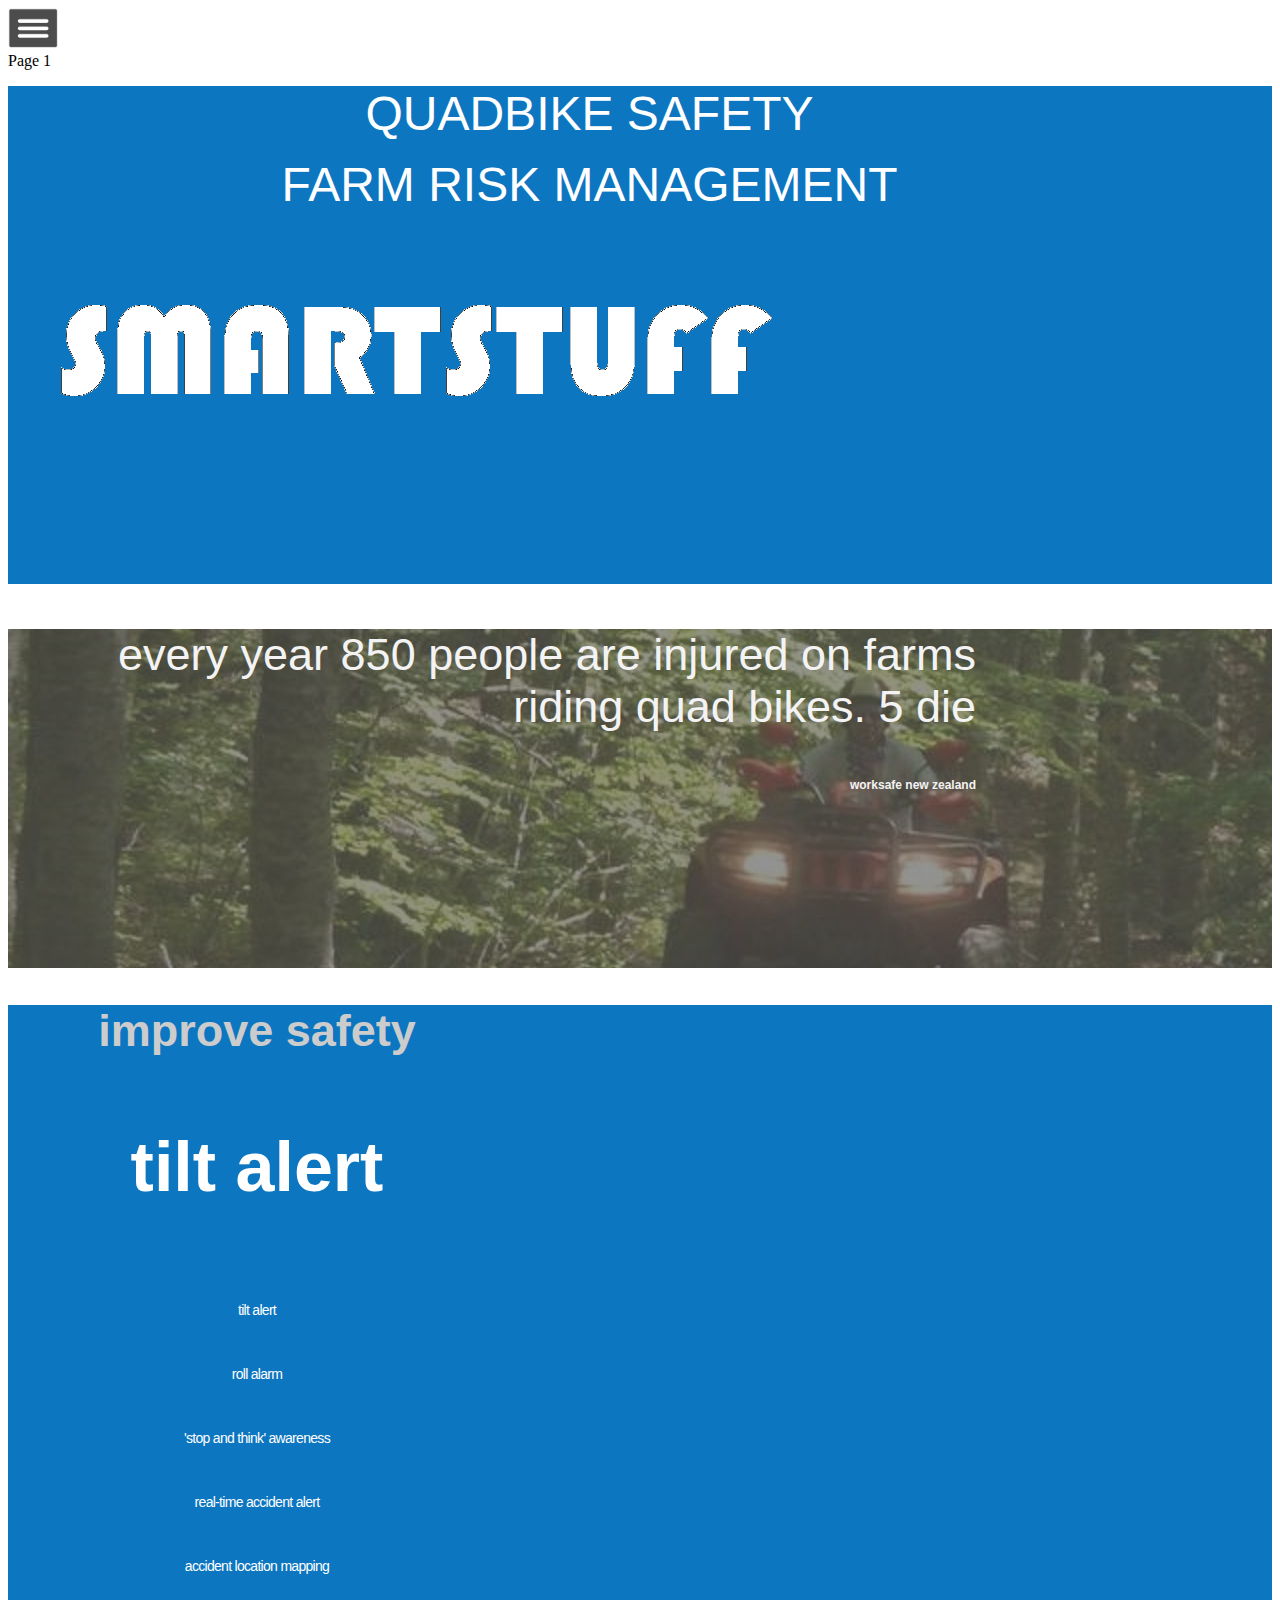
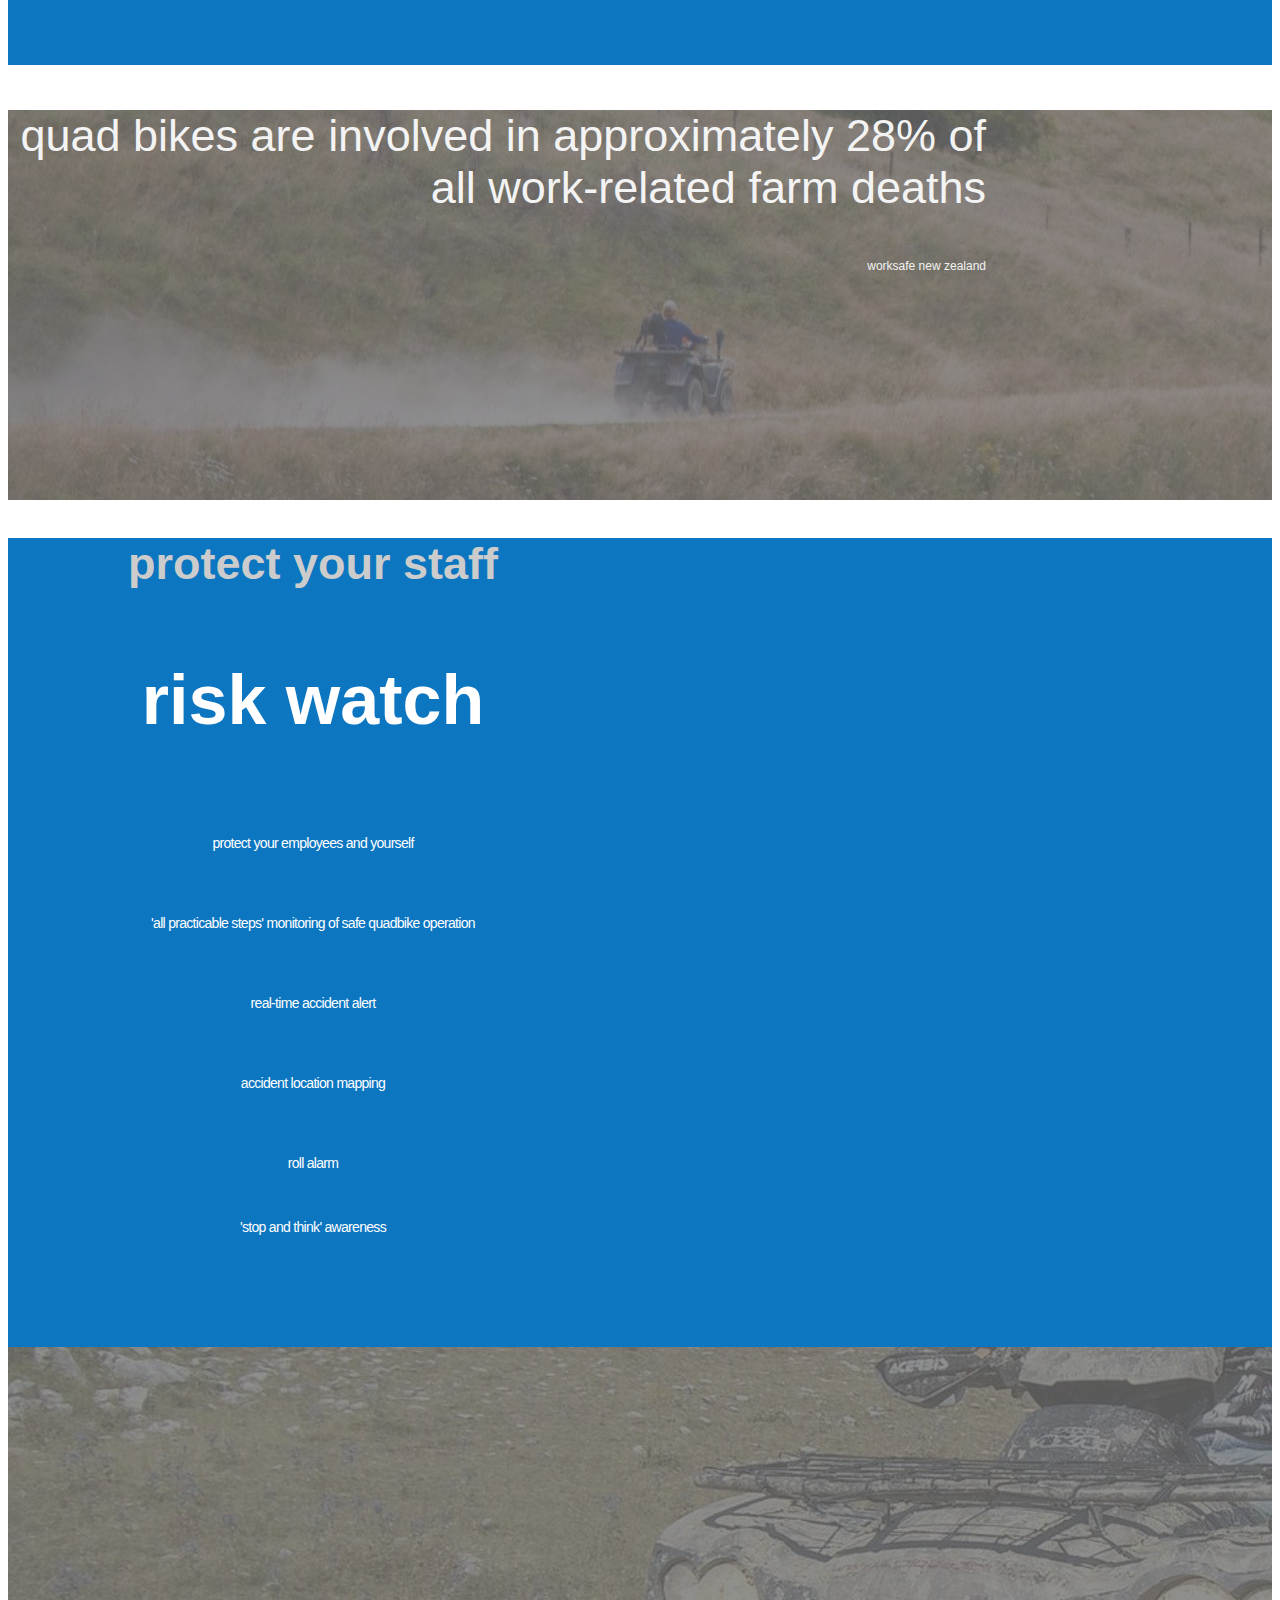
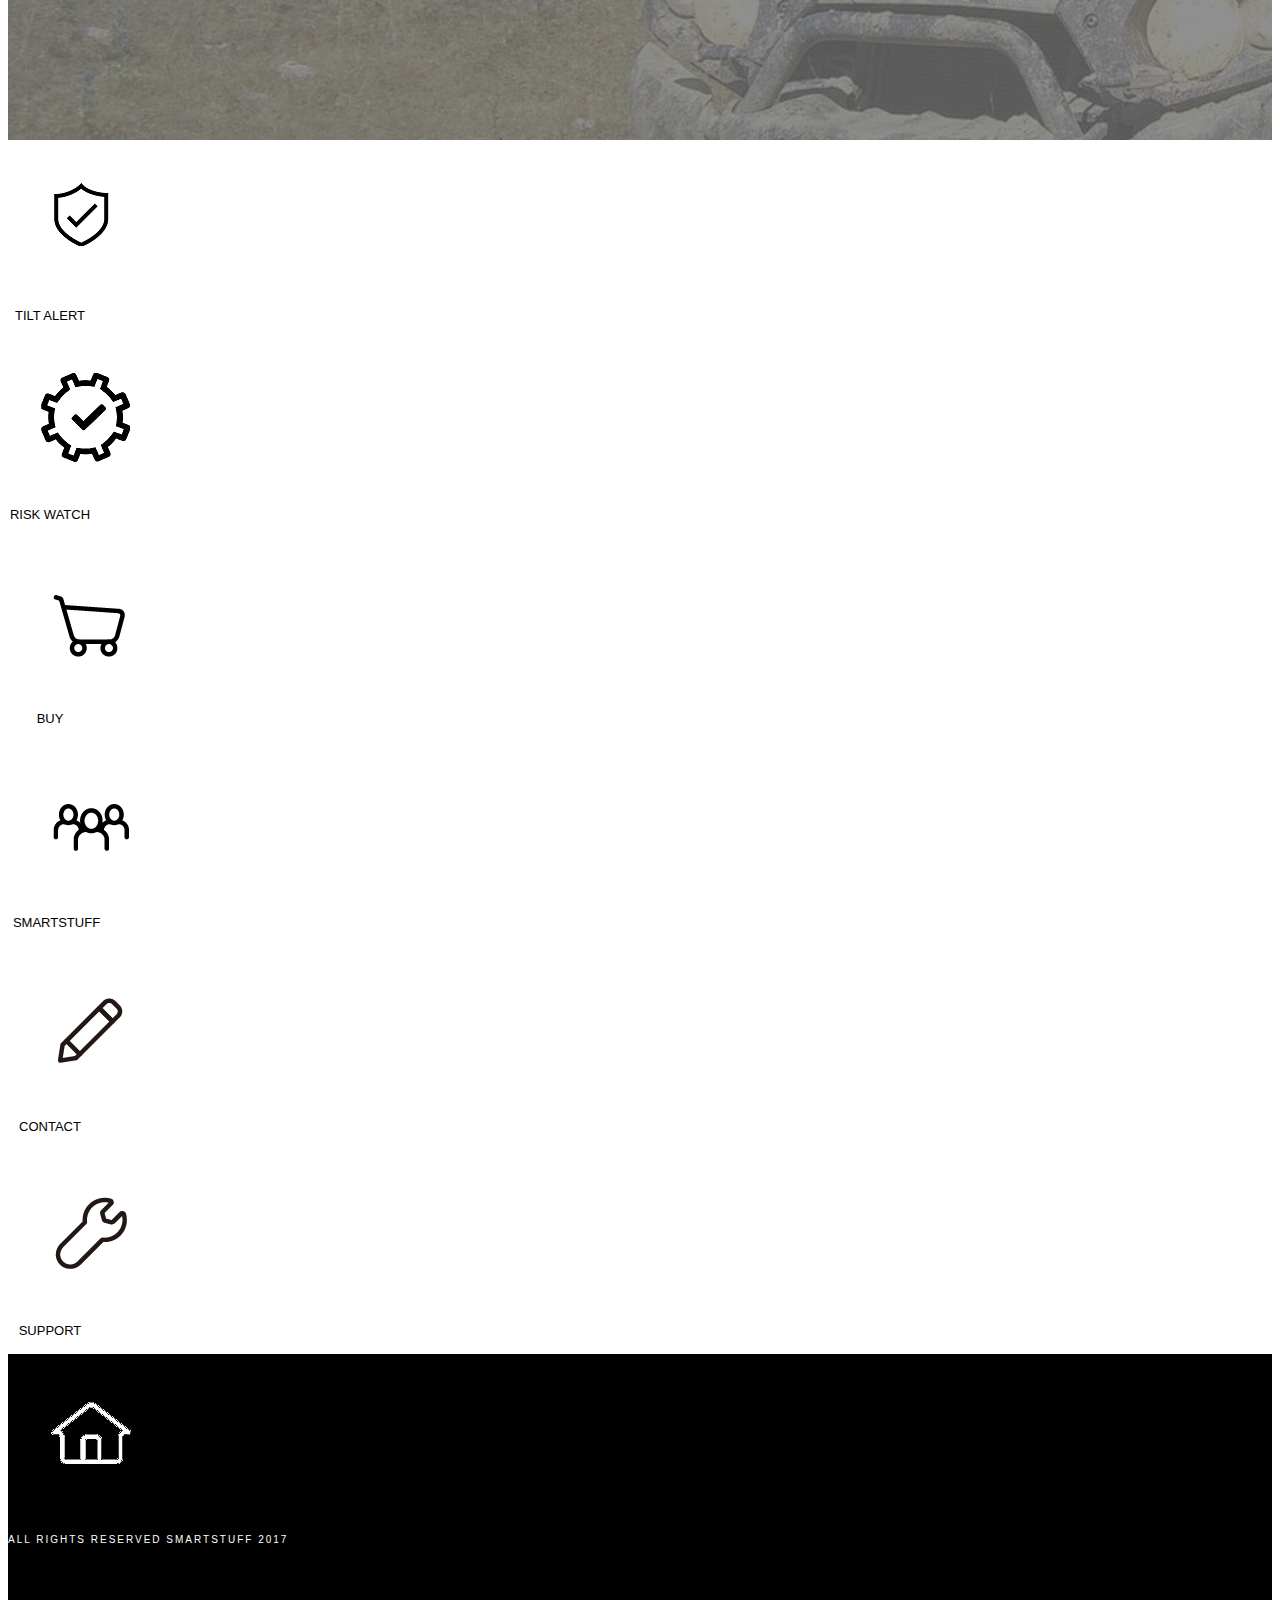
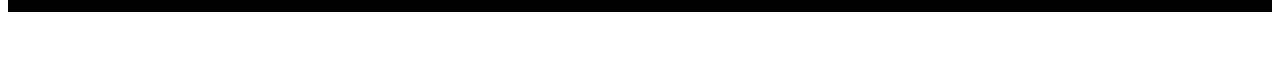
==== commit cda7ffe2: "Create index.html" ====
--- a/index.html
+++ b/index.html
@@ -21,99 +21,264 @@
             background-color: rgba(255, 255, 255, 1);
         }
         
-        .silex-id-1501233532125-55 {
+        .silex-id-1478366444112-1 {
             top: 5px;
             left: 5px;
-        }
-        
-        .silex-id-1501233532124-54 {
-            min-height: 20px;
-        }
-        
-        .silex-id-1501233066701-53 {
-            top: 5px;
-            left: 5px;
-        }
-        
-        .silex-id-1501233066700-52 {
-            min-height: 1595px;
-        }
-        
-        .silex-id-1501233992347-1 {
-            width: 244px;
-            min-height: 92px;
-            top: 399px;
-            left: 359px;
-        }
-        
-        .silex-id-1501233970499-0 {
-            width: 479px;
-            min-height: 357px;
-            top: 3px;
-            left: 246px;
-        }
-        
-        .silex-id-1501234211280-3 {
-            width: 230px;
-            min-height: 217px;
-            top: 559px;
-            left: 244px;
-        }
-        
-        .silex-id-1501234297004-4 {
-            width: 216px;
-            min-height: 217px;
-            top: 559px;
-            left: 504px;
-        }
-        
-        .silex-id-1501234300237-5 {
-            width: 211px;
-            min-height: 217px;
-            top: 561px;
-            left: 745px;
-        }
-        
-        .silex-id-1501234129706-2 {
-            width: 215px;
-            min-height: 217px;
-            top: 557px;
-            left: 3px;
-        }
-        
-        .silex-id-1501236034899-6 {
-            width: 50px;
-            min-height: 53px;
-            top: 503px;
-            left: 3px;
-        }
-        
-        .silex-id-1501236068446-7 {
-            width: 50px;
-            min-height: 53px;
-            top: 505px;
-            left: 245px;
-        }
-        
-        .silex-id-1501236074067-8 {
-            width: 50px;
-            min-height: 53px;
-            top: 505px;
-            left: 505px;
-        }
-        
-        .silex-id-1501236078829-9 {
-            width: 50px;
-            min-height: 53px;
-            top: 506px;
-            left: 745px;
+            background-color: rgba(13, 118, 193, 1);
+            min-width: 1200px;
+        }
+        
+        @media only screen and (max-width: 480px),
+        only screen and (max-device-width: 480px) {
+            .silex-id-1478366444112-1 {
+                top: 60px;
+                left: 0px;
+            }
+        }
+        
+        .silex-id-1478366444112-0 {
+            min-height: 498px;
+            background-color: transparent;
+            width: 1200px;
+            top: 15px;
+            left: 203px;
+        }
+        
+        @media only screen and (max-width: 480px),
+        only screen and (max-device-width: 480px) {
+            .silex-id-1478366444112-0 {
+                min-height: 539px;
+            }
+        }
+        
+        .silex-id-1501158978240-0 {
+            width: 1163px;
+            min-height: 165px;
+            top: 281px;
+            left: 12px;
+        }
+        
+        .silex-id-1501162192518-26 {
+            width: 808px;
+            min-height: 204px;
+            top: 72px;
+            left: 205px;
+        }
+        
+        .silex-id-1501159632585-5 {
+            top: 516px;
+            left: 5px;
+            background-image: url('banner1.jpg');
+        }
+        
+        @media only screen and (max-width: 480px),
+        only screen and (max-device-width: 480px) {
+            .silex-id-1501159632585-5 {
+                top: 558px;
+                left: 0px;
+            }
+        }
+        
+        .silex-id-1501159632585-4 {
+            min-height: 339px;
+        }
+        
+        @media only screen and (max-width: 480px),
+        only screen and (max-device-width: 480px) {
+            .silex-id-1501159632585-4 {
+                min-height: 387px;
+            }
+        }
+        
+        .silex-id-1501161321932-16 {
+            width: 968px;
+            min-height: 231px;
+            top: 20px;
+            left: 120px;
+        }
+        
+        .silex-id-1501159655820-7 {
+            top: 827px;
+            left: 5px;
+            min-width: 1200px;
+            background-color: rgba(13, 118, 193, 1);
+        }
+        
+        .silex-id-1501159655820-6 {
+            width: 1200px;
+            min-height: 647px;
+            top: 15px;
+            left: 203px;
+        }
+        
+        .silex-id-1501160976606-10 {
+            width: 498px;
+            min-height: 660px;
+            top: 21px;
+            left: 365px;
+        }
+        
+        .silex-id-1501161112570-14 {
+            background-image: url('banner2.jpg');
+            top: 1509px;
+            left: 5px;
+        }
+        
+        .silex-id-1501161112569-13 {
+            min-height: 390px;
+        }
+        
+        .silex-id-1501161154978-15 {
+            width: 978px;
+            min-height: 301px;
+            top: 6px;
+            left: 113px;
+        }
+        
+        .silex-id-1501161444051-18 {
+            top: 1997px;
+            left: 5px;
+            min-width: 1200px;
+            background-color: rgba(13, 118, 193, 1);
+        }
+        
+        @media only screen and (max-width: 480px),
+        only screen and (max-device-width: 480px) {
+            .silex-id-1501161444051-18 {
+                top: 2025px;
+                left: 0px;
+            }
+        }
+        
+        .silex-id-1501161444050-17 {
+            width: 1200px;
+            min-height: 809px;
+            top: 15px;
+            left: 203px;
+        }
+        
+        @media only screen and (max-width: 480px),
+        only screen and (max-device-width: 480px) {
+            .silex-id-1501161444050-17 {
+                min-height: 897px;
+            }
+        }
+        
+        .silex-id-1501161449058-19 {
+            width: 610px;
+            min-height: 773px;
+            top: 1px;
+            left: 314px;
+        }
+        
+        .silex-id-1501161541765-21 {
+            background-image: url('banner3.jpg');
+            top: 2796px;
+            left: 5px;
+        }
+        
+        .silex-id-1501161541764-20 {
+            min-height: 393px;
+        }
+        
+        .silex-id-1501161572375-23 {
+            background-color: transparent;
+            min-width: 1200px;
+            top: 3269px;
+            left: 5px;
+        }
+        
+        @media only screen and (max-width: 480px),
+        only screen and (max-device-width: 480px) {
+            .silex-id-1501161572375-23 {
+                top: 3248px;
+                left: 0px;
+            }
+        }
+        
+        .silex-id-1501161572374-22 {
+            width: 1200px;
+            min-height: 398px;
+            top: 15px;
+            left: 203px;
+        }
+        
+        @media only screen and (max-width: 480px),
+        only screen and (max-device-width: 480px) {
+            .silex-id-1501161572374-22 {
+                min-height: 541px;
+            }
+        }
+        
+        .silex-id-1501162575112-34 {
+            width: 95px;
+            min-height: 95px;
+            top: 58px;
+            left: 102px;
+        }
+        
+        @media only screen and (max-width: 480px),
+        only screen and (max-device-width: 480px) {
+            .silex-id-1501162575112-34 {
+                left: 185px;
+                top: 4323px;
+            }
+        }
+        
+        .silex-id-1501163025685-44 {
+            width: 84px;
+            min-height: 33px;
+            top: 127px;
+            left: 107px;
+        }
+        
+        @media only screen and (max-width: 480px),
+        only screen and (max-device-width: 480px) {
+            .silex-id-1501163025685-44 {
+                left: 126px;
+                top: 76px;
+                width: 99px;
+                min-height: 30px;
+            }
+        }
+        
+        .silex-id-1501162605838-35 {
+            width: 82px;
+            min-height: 82px;
+            top: 59px;
+            left: 556px;
+        }
+        
+        @media only screen and (max-width: 480px),
+        only screen and (max-device-width: 480px) {
+            .silex-id-1501162605838-35 {
+                left: 182px;
+                top: 50px;
+                width: 78px;
+                min-height: 82px;
+            }
+        }
+        
+        .silex-id-1501163105825-45 {
+            width: 84px;
+            min-height: 33px;
+            top: 129px;
+            left: 557px;
+        }
+        
+        @media only screen and (max-width: 480px),
+        only screen and (max-device-width: 480px) {
+            .silex-id-1501163105825-45 {
+                left: 543px;
+                top: 4176px;
+            }
         }
         
         .silex-id-1501162717282-41 {
             width: 92px;
             min-height: 90px;
-            top: 791px;
-            left: 440px;
+            top: 219px;
+            left: 100px;
         }
         
         @media only screen and (max-width: 480px),
@@ -125,10 +290,10 @@
         }
         
         .silex-id-1501163158156-47 {
-            width: 92px;
-            min-height: 27px;
-            top: 864px;
-            left: 439px;
+            width: 84px;
+            min-height: 33px;
+            top: 296px;
+            left: 102px;
         }
         
         @media only screen and (max-width: 480px),
@@ -139,121 +304,118 @@
             }
         }
         
-        .silex-id-1501236125169-12 {
-            width: 216px;
-            min-height: 217px;
-            top: 1206px;
-            left: 742px;
-        }
-        
-        .silex-id-1501236125162-11 {
-            width: 230px;
-            min-height: 217px;
-            top: 1207px;
-            left: 487px;
-        }
-        
-        .silex-id-1501236125174-13 {
-            width: 211px;
-            min-height: 265px;
-            top: 1210px;
-            left: 250px;
-        }
-        
-        .silex-id-1501236125181-14 {
-            width: 219px;
-            min-height: 265px;
-            top: 1208px;
-            left: 3px;
-        }
-        
-        .silex-id-1501236125186-15 {
-            width: 50px;
-            min-height: 53px;
-            top: 1153px;
-            left: 1px;
-        }
-        
-        .silex-id-1501236125192-16 {
-            width: 50px;
-            min-height: 53px;
-            top: 1157px;
-            left: 249px;
-        }
-        
-        .silex-id-1501236125200-17 {
-            width: 50px;
-            min-height: 53px;
-            top: 1155px;
-            left: 489px;
-        }
-        
-        .silex-id-1501236125210-18 {
-            width: 50px;
-            min-height: 53px;
-            top: 1155px;
-            left: 740px;
-        }
-        
-        .silex-id-1501236125134-10 {
-            width: 304px;
-            min-height: 73px;
-            top: 1046px;
-            left: 338px;
-        }
-        
-        .silex-id-1501236125224-20 {
-            width: 92px;
-            min-height: 27px;
-            top: 1550px;
-            left: 438px;
-        }
-        
-        @media only screen and (max-width: 480px),
-        only screen and (max-device-width: 480px) {
-            .silex-id-1501236125224-20 {
-                left: 542px;
+        .silex-id-1501162660455-38 {
+            width: 100px;
+            min-height: 99px;
+            top: 219px;
+            left: 546px;
+        }
+        
+        @media only screen and (max-width: 480px),
+        only screen and (max-device-width: 480px) {
+            .silex-id-1501162660455-38 {
+                left: 189px;
+                top: 4324px;
+            }
+        }
+        
+        .silex-id-1501163162379-48 {
+            width: 97px;
+            min-height: 33px;
+            top: 301px;
+            left: 547px;
+        }
+        
+        @media only screen and (max-width: 480px),
+        only screen and (max-device-width: 480px) {
+            .silex-id-1501163162379-48 {
+                left: 524px;
                 top: 4175px;
             }
         }
         
-        .silex-id-1501236125217-19 {
-            width: 92px;
-            min-height: 90px;
-            top: 1471px;
-            left: 438px;
-        }
-        
-        @media only screen and (max-width: 480px),
-        only screen and (max-device-width: 480px) {
-            .silex-id-1501236125217-19 {
-                left: 447px;
-                top: 4149px;
+        .silex-id-1501162675212-39 {
+            width: 90px;
+            min-height: 84px;
+            top: 224px;
+            left: 947px;
+        }
+        
+        @media only screen and (max-width: 480px),
+        only screen and (max-device-width: 480px) {
+            .silex-id-1501162675212-39 {
+                left: 355px;
+                top: 4153px;
+            }
+        }
+        
+        .silex-id-1501163165153-49 {
+            width: 84px;
+            min-height: 33px;
+            top: 301px;
+            left: 954px;
+        }
+        
+        @media only screen and (max-width: 480px),
+        only screen and (max-device-width: 480px) {
+            .silex-id-1501163165153-49 {
+                left: 276px;
+                top: 4178px;
+            }
+        }
+        
+        .silex-id-1501162628845-36 {
+            width: 83px;
+            min-height: 87px;
+            top: 50px;
+            left: 950px;
+        }
+        
+        @media only screen and (max-width: 480px),
+        only screen and (max-device-width: 480px) {
+            .silex-id-1501162628845-36 {
+                left: 277px;
+                top: 4152px;
+            }
+        }
+        
+        .silex-id-1501163134450-46 {
+            width: 84px;
+            min-height: 33px;
+            top: 125px;
+            left: 950px;
+        }
+        
+        @media only screen and (max-width: 480px),
+        only screen and (max-device-width: 480px) {
+            .silex-id-1501163134450-46 {
+                left: 190px;
+                top: 4179px;
             }
         }
         
         .silex-id-1501161582807-25 {
             background-color: rgba(0, 0, 0, 1);
-            top: 1471px;
+            top: 3549px;
             left: 5px;
         }
         
         .silex-id-1501161582806-24 {
-            min-height: 184px;
+            min-height: 258px;
         }
         
         .silex-id-1501162842334-42 {
             width: 79px;
             min-height: 83px;
-            top: 47px;
-            left: 448px;
+            top: 56px;
+            left: 561px;
         }
         
         .silex-id-1501162951477-43 {
             width: 321px;
             min-height: 51px;
-            top: 150px;
-            left: 338px;
+            top: 148px;
+            left: 448px;
         }
         
         @media only screen and (max-width: 480px),
@@ -277,7 +439,7 @@
     </style>
     <title>SMARTSTUFF</title>
     <script type="text/javascript" class="silex-json-styles">
-        [{"desktop":{"body-initial":{"background-color":"rgba(255,255,255,1)","background-image":""},"silex-id-1474394621032-2":{"min-height":"600px","background-color":"transparent","width":"1200px"},"silex-id-1474394605264-1":{"min-height":"100px","width":"100px","top":"100px","left":"100px"},"silex-id-1474394605263-0":{"min-height":"100px","background-color":"transparent"},"silex-id-1478366444112-0":{"min-height":"384px","background-color":"transparent","width":"1200px","top":"15px","left":"203px"},"silex-id-1478366450713-2":{"min-height":"100px","background-color":"transparent","width":"1200px"},"silex-id-1501158978240-0":{"width":"940px","min-height":"170px","top":"262px","left":"10px"},"silex-id-1501159632585-4":{"width":"","background-color":"","min-height":"339px"},"silex-id-1501159655820-6":{"width":"960px","background-color":"","min-height":"695px","top":"15px","left":"323px"},"silex-id-1501160976606-10":{"width":"498px","min-height":"660px","top":"17px","left":"243px"},"silex-id-1501161077881-11":{"width":"","background-color":"","min-height":"100px","background-image":"url('banner2.jpg')"},"silex-id-1501161112569-13":{"width":"","background-color":"","min-height":"390px"},"silex-id-1501161154978-15":{"width":"958px","min-height":"301px","top":"6px","left":"2px"},"silex-id-1501161321932-16":{"width":"956px","min-height":"233px","top":"20px","left":"1px"},"silex-id-1501161444050-17":{"width":"960px","background-color":"","min-height":"817px","top":"15px","left":"323px"},"silex-id-1501161449058-19":{"width":"610px","min-height":"773px","top":"0px","left":"181px"},"silex-id-1501161541764-20":{"width":"960px","background-color":"","min-height":"274px","top":"15px","left":"323px"},"silex-id-1501161572374-22":{"width":"960px","background-color":"","min-height":"398px","top":"15px","left":"323px"},"silex-id-1501161582806-24":{"width":"","background-color":"","min-height":"184px"},"silex-id-1501161582807-25":{"background-color":"rgba(0,0,0,1)","top":"1471px","left":"5px"},"silex-id-1501162192518-26":{"width":"808px","min-height":"204px","top":"48px","left":"75px"},"silex-id-1501162218790-27":{"width":"","background-color":"","min-height":"57px"},"silex-id-1501162218791-28":{"top":"4017px","left":"5px"},"silex-id-1501162273807-29":{"width":"","background-color":"","min-height":"89px"},"silex-id-1501162289815-31":{"width":"","background-color":"","min-height":"67px"},"silex-id-1501162575112-34":{"width":"95px","min-height":"95px","top":"58px","left":"102px"},"silex-id-1501162605838-35":{"width":"82px","min-height":"82px","top":"61px","left":"449px"},"silex-id-1501162628845-36":{"width":"83px","min-height":"87px","top":"68px","left":"798px"},"silex-id-1501162660455-38":{"width":"100px","min-height":"99px","top":"210px","left":"441px"},"silex-id-1501162675212-39":{"width":"90px","min-height":"84px","top":"218px","left":"798px"},"silex-id-1501162717282-41":{"width":"92px","min-height":"90px","top":"791px","left":"440px"},"silex-id-1501162842334-42":{"width":"79px","min-height":"83px","top":"47px","left":"448px"},"silex-id-1501162951477-43":{"width":"321px","min-height":"51px","top":"150px","left":"338px"},"silex-id-1501163025685-44":{"width":"84px","min-height":"33px","top":"127px","left":"107px"},"silex-id-1501163105825-45":{"width":"84px","min-height":"33px","top":"129px","left":"446px"},"silex-id-1501163134450-46":{"width":"84px","min-height":"33px","top":"133px","left":"795px"},"silex-id-1501163158156-47":{"width":"92px","min-height":"27px","top":"864px","left":"439px"},"silex-id-1501163162379-48":{"width":"97px","min-height":"33px","top":"295px","left":"443px"},"silex-id-1501163165153-49":{"width":"84px","min-height":"33px","top":"291px","left":"799px"},"silex-id-1501232366799-50":{"width":"","background-color":"","min-height":"100px"},"silex-id-1501233066700-52":{"width":"","background-color":"","min-height":"1595px"},"silex-id-1501233066701-53":{"top":"5px","left":"5px"},"silex-id-1501233532124-54":{"width":"","background-color":"","min-height":"20px"},"silex-id-1501233532125-55":{"top":"5px","left":"5px"},"silex-id-1501233970499-0":{"width":"479px","min-height":"357px","top":"3px","left":"246px"},"silex-id-1501233992347-1":{"width":"244px","min-height":"92px","top":"399px","left":"359px"},"silex-id-1501234129706-2":{"width":"215px","min-height":"217px","top":"557px","left":"3px"},"silex-id-1501234211280-3":{"width":"230px","min-height":"217px","top":"559px","left":"244px"},"silex-id-1501234297004-4":{"width":"216px","min-height":"217px","top":"559px","left":"504px"},"silex-id-1501234300237-5":{"width":"211px","min-height":"217px","top":"561px","left":"745px"},"silex-id-1501236034899-6":{"width":"50px","min-height":"53px","top":"503px","left":"3px"},"silex-id-1501236068446-7":{"width":"50px","min-height":"53px","top":"505px","left":"245px"},"silex-id-1501236074067-8":{"width":"50px","min-height":"53px","top":"505px","left":"505px"},"silex-id-1501236078829-9":{"width":"50px","min-height":"53px","top":"506px","left":"745px"},"silex-id-1501236125134-10":{"width":"304px","min-height":"73px","top":"1046px","left":"338px"},"silex-id-1501236125162-11":{"width":"230px","min-height":"217px","top":"1207px","left":"487px"},"silex-id-1501236125169-12":{"width":"216px","min-height":"217px","top":"1206px","left":"742px"},"silex-id-1501236125174-13":{"width":"211px","min-height":"265px","top":"1210px","left":"250px"},"silex-id-1501236125181-14":{"width":"219px","min-height":"265px","top":"1208px","left":"3px"},"silex-id-1501236125186-15":{"width":"50px","min-height":"53px","top":"1153px","left":"1px"},"silex-id-1501236125192-16":{"width":"50px","min-height":"53px","top":"1157px","left":"249px"},"silex-id-1501236125200-17":{"width":"50px","min-height":"53px","top":"1155px","left":"489px"},"silex-id-1501236125210-18":{"width":"50px","min-height":"53px","top":"1155px","left":"740px"},"silex-id-1501236125217-19":{"width":"92px","min-height":"90px","top":"1440px","left":"440px"},"silex-id-1501236125224-20":{"width":"92px","min-height":"27px","top":"1550px","left":"438px"}},"mobile":{"silex-id-1501162717282-41":{"left":"447px","top":"4149px"},"silex-id-1501163025685-44":{"left":"126px","top":"76px","width":"99px","min-height":"30px"},"silex-id-1501161572374-22":{"min-height":"541px"},"silex-id-1501162605838-35":{"left":"9px","top":"228px","width":"86px","min-height":"82px"},"silex-id-1501163158156-47":{"left":"542px","top":"4175px"},"silex-id-1501162575112-34":{"left":"185px","top":"4323px"},"silex-id-1501163105825-45":{"left":"81px","top":"261px","width":"110px","min-height":"31px"},"silex-id-1501162628845-36":{"left":"277px","top":"4152px"},"silex-id-1501162660455-38":{"left":"218px","top":"399px","width":"98px","min-height":"99px"},"silex-id-1501163162379-48":{"left":"194px","top":"4620px"},"silex-id-1501162675212-39":{"left":"355px","top":"4153px"},"silex-id-1501163165153-49":{"left":"105px","top":"432px","width":"114px","min-height":"33px"},"silex-id-1501163134450-46":{"left":"190px","top":"4179px"},"silex-id-1501161444050-17":{"min-height":"897px"},"silex-id-1501159632585-4":{"min-height":"387px"},"silex-id-1478366444112-0":{"min-height":"539px"},"silex-id-1501162951477-43":{"top":"172px","left":"31px","width":"377px","min-height":"56px"},"silex-id-1501162192518-26":{"left":"23px","top":"4508px"},"silex-id-1501158978240-0":{"left":"11px","top":"210px","width":"417px","min-height":"327px"},"silex-id-1501236125217-19":{"left":"447px","top":"4149px"},"silex-id-1501236125224-20":{"left":"542px","top":"4175px"}},"componentData":{}}]
+        [{"desktop":{"body-initial":{"background-color":"rgba(255,255,255,1)","background-image":""},"silex-id-1474394621032-2":{"min-height":"600px","background-color":"transparent","width":"1200px"},"silex-id-1474394605264-1":{"min-height":"100px","width":"100px","top":"100px","left":"100px"},"silex-id-1474394605263-0":{"min-height":"100px","background-color":"transparent"},"silex-id-1478366444112-0":{"min-height":"498px","background-color":"transparent","width":"1200px","top":"15px","left":"203px"},"silex-id-1478366444112-1":{"top":"5px","left":"5px","background-color":"rgba(13,118,193,1)","min-width":"1200px"},"silex-id-1478366450713-2":{"min-height":"100px","background-color":"transparent","width":"1200px"},"silex-id-1501158978240-0":{"width":"1163px","min-height":"165px","top":"281px","left":"12px"},"silex-id-1501159632585-4":{"width":"","background-color":"","min-height":"339px"},"silex-id-1501159632585-5":{"top":"516px","left":"5px","background-image":"url('banner1.jpg')"},"silex-id-1501159655820-6":{"width":"1200px","background-color":"","min-height":"647px","top":"15px","left":"203px"},"silex-id-1501159655820-7":{"top":"827px","left":"5px","min-width":"1200px","background-color":"rgba(13,118,193,1)"},"silex-id-1501160976606-10":{"width":"498px","min-height":"660px","top":"21px","left":"365px"},"silex-id-1501161077881-11":{"width":"","background-color":"","min-height":"100px","background-image":"url('banner2.jpg')"},"silex-id-1501161112569-13":{"width":"","background-color":"","min-height":"390px"},"silex-id-1501161112570-14":{"background-image":"url('banner2.jpg')","top":"1509px","left":"5px"},"silex-id-1501161154978-15":{"width":"978px","min-height":"301px","top":"6px","left":"113px"},"silex-id-1501161321932-16":{"width":"968px","min-height":"231px","top":"20px","left":"120px"},"silex-id-1501161444050-17":{"width":"1200px","background-color":"","min-height":"809px","top":"15px","left":"203px"},"silex-id-1501161444051-18":{"top":"1997px","left":"5px","min-width":"1200px","background-color":"rgba(13,118,193,1)"},"silex-id-1501161449058-19":{"width":"610px","min-height":"773px","top":"1px","left":"314px"},"silex-id-1501161541764-20":{"width":"","background-color":"","min-height":"393px"},"silex-id-1501161541765-21":{"background-image":"url('banner3.jpg')","top":"2796px","left":"5px"},"silex-id-1501161572374-22":{"width":"1200px","background-color":"","min-height":"398px","top":"15px","left":"203px"},"silex-id-1501161572375-23":{"background-color":"transparent","min-width":"1200px","top":"3269px","left":"5px"},"silex-id-1501161582806-24":{"width":"","background-color":"","min-height":"258px"},"silex-id-1501161582807-25":{"background-color":"rgba(0,0,0,1)","top":"3549px","left":"5px"},"silex-id-1501162192518-26":{"width":"808px","min-height":"204px","top":"72px","left":"205px"},"silex-id-1501162218790-27":{"width":"","background-color":"","min-height":"57px"},"silex-id-1501162218791-28":{"top":"4017px","left":"5px"},"silex-id-1501162273807-29":{"width":"","background-color":"","min-height":"89px"},"silex-id-1501162289815-31":{"width":"","background-color":"","min-height":"67px"},"silex-id-1501162575112-34":{"width":"95px","min-height":"95px","top":"58px","left":"102px"},"silex-id-1501162605838-35":{"width":"82px","min-height":"82px","top":"59px","left":"556px"},"silex-id-1501162628845-36":{"width":"83px","min-height":"87px","top":"50px","left":"950px"},"silex-id-1501162660455-38":{"width":"100px","min-height":"99px","top":"219px","left":"546px"},"silex-id-1501162675212-39":{"width":"90px","min-height":"84px","top":"224px","left":"947px"},"silex-id-1501162717282-41":{"width":"92px","min-height":"90px","top":"219px","left":"100px"},"silex-id-1501162842334-42":{"width":"79px","min-height":"83px","top":"56px","left":"561px"},"silex-id-1501162951477-43":{"width":"321px","min-height":"51px","top":"148px","left":"448px"},"silex-id-1501163025685-44":{"width":"84px","min-height":"33px","top":"127px","left":"107px"},"silex-id-1501163105825-45":{"width":"84px","min-height":"33px","top":"129px","left":"557px"},"silex-id-1501163134450-46":{"width":"84px","min-height":"33px","top":"125px","left":"950px"},"silex-id-1501163158156-47":{"width":"84px","min-height":"33px","top":"296px","left":"102px"},"silex-id-1501163162379-48":{"width":"97px","min-height":"33px","top":"301px","left":"547px"},"silex-id-1501163165153-49":{"width":"84px","min-height":"33px","top":"301px","left":"954px"},"silex-id-1501232366799-50":{"width":"","background-color":"","min-height":"100px"}},"mobile":{"silex-id-1501162717282-41":{"left":"447px","top":"4149px"},"silex-id-1501163025685-44":{"left":"126px","top":"76px","width":"99px","min-height":"30px"},"silex-id-1501161572375-23":{"top":"3248px","left":"0px"},"silex-id-1501161572374-22":{"min-height":"541px"},"silex-id-1501162605838-35":{"left":"182px","top":"50px","width":"78px","min-height":"82px"},"silex-id-1501163158156-47":{"left":"542px","top":"4175px"},"silex-id-1501162575112-34":{"left":"185px","top":"4323px"},"silex-id-1501163105825-45":{"left":"543px","top":"4176px"},"silex-id-1501162628845-36":{"left":"277px","top":"4152px"},"silex-id-1501162660455-38":{"left":"189px","top":"4324px"},"silex-id-1501163162379-48":{"left":"524px","top":"4175px"},"silex-id-1501162675212-39":{"left":"355px","top":"4153px"},"silex-id-1501163165153-49":{"left":"276px","top":"4178px"},"silex-id-1501163134450-46":{"left":"190px","top":"4179px"},"silex-id-1501161444051-18":{"top":"2025px","left":"0px"},"silex-id-1501161444050-17":{"min-height":"897px"},"silex-id-1501159632585-5":{"top":"558px","left":"0px"},"silex-id-1501159632585-4":{"min-height":"387px"},"silex-id-1478366444112-1":{"top":"60px","left":"0px"},"silex-id-1478366444112-0":{"min-height":"539px"},"silex-id-1501162951477-43":{"top":"172px","left":"31px","width":"377px","min-height":"56px"}},"componentData":{}}]
     </script>
 
 
@@ -285,12 +447,13 @@
 
 
 
-    <meta name="website-width" content="960">
+    <meta name="website-width" content="1200">
     <style type="text/css" class="silex-style-settings">
         .website-width {
-            width: 960px;
+            width: 1200px;
         }
     </style>
+
 
 
 
@@ -304,9 +467,8 @@
     <meta name="viewport" content="width=device-width, initial-scale=1, maximum-scale=2.2" data-silex-viewport="">
     <meta name="publicationPath" content="/api/1.0/github/exec/put///////website/master/publish">
 
-
     <style id="current-page-style">
-        .page-tiltalert {
+        .page-page-1 {
             display: inherit;
         }
     </style>
@@ -315,231 +477,240 @@
 </head>
 
 <body data-silex-id="body-initial" class="body-initial enable-mobile silex-runtime" data-silex-type="container">
-    <div data-silex-type="container" class="prevent-draggable container-element editable-style silex-id-1501233532125-55 section-element page-index paged-element" data-silex-id="silex-id-1501233532125-55">
-        <div data-silex-type="container" class="editable-style silex-id-1501233532124-54 container-element silex-element-content silex-container-content website-width prevent-draggable" data-silex-id="silex-id-1501233532124-54"></div>
-    </div>
-    <div data-silex-type="container" class="prevent-draggable container-element editable-style silex-id-1501233066701-53 section-element page-tiltalert paged-element" data-silex-id="silex-id-1501233066701-53">
-        <div data-silex-type="container" class="editable-style silex-id-1501233066700-52 container-element silex-element-content silex-container-content website-width prevent-draggable" data-silex-id="silex-id-1501233066700-52">
-            <div data-silex-type="text" class="editable-style silex-id-1501233992347-1 text-element" data-silex-id="silex-id-1501233992347-1" style="">
-                <div class="silex-element-content normal">
-                    <div style="text-align: center;">
-                        <font size="7"><span style="font-family: verdana,sans-serif;">tilt alert</span></font>
-                    </div>
-                </div>
-            </div>
-            <div data-silex-type="image" class="editable-style silex-id-1501233970499-0 image-element" data-silex-id="silex-id-1501233970499-0" style=""><img src="tiltalert.png" class="silex-element-content"></div>
-            <div data-silex-type="text" class="editable-style text-element silex-id-1501234211280-3" data-silex-id="silex-id-1501234211280-3" style="">
-                <div class="silex-element-content normal">
-                    <div class="preview-title-holder removable-parent order-handle" style="display: inline-block; text-align: left; max-width: inherit; color: rgb(0, 0, 0); font-size: 0px; font-style: normal; font-variant-ligatures: normal; font-variant-caps: normal; font-weight: normal; letter-spacing: normal; text-indent: 0px; text-transform: none; white-space: normal; word-spacing: 0px; -webkit-text-stroke-width: 0px; background-color: rgb(255, 255, 255); text-decoration-style: initial; text-decoration-color: initial;">
-                        <h2 id="vbid-93d09ab3-rdpniljz" class="preview-element preview-title magic-circle-holder inner-page text-element quick-text-style-menu   allow-mobile-hide" data-menu-name="PREVIEW_TITLE" data-orig-font-size="14" style="display: inline-block; color: rgb(0, 0, 0); font-size: 14px; line-height: 1.1em; letter-spacing: 0em; font-style: normal; text-decoration: none; font-weight: normal; direction: ltr; margin: 0px; padding: 0px; background-color: rgba(0, 0, 0, 0); text-shadow: none; text-transform: none; min-height: 15px;"><span style="font-family: verdana,sans-serif;">roll-over siren</span></h2>
-                    </div><span style="font-family: verdana,sans-serif;"><span style="color: rgb(0, 0, 0); font-size: 0px; font-style: normal; font-variant-ligatures: normal; font-variant-caps: normal; font-weight: normal; letter-spacing: normal; text-align: left; text-indent: 0px; text-transform: none; white-space: normal; word-spacing: 0px; -webkit-text-stroke-width: 0px; background-color: rgb(255, 255, 255); text-decoration-style: initial; text-decoration-color: initial; display: inline !important; float: none;"><span>&nbsp;</span></span>
-                    <br
-                        class="lower-line-break" style="color: rgb(0, 0, 0); font-size: 0px; font-style: normal; font-variant-ligatures: normal; font-variant-caps: normal; font-weight: normal; letter-spacing: normal; text-align: left; text-indent: 0px; text-transform: none; white-space: normal; word-spacing: 0px; -webkit-text-stroke-width: 0px; background-color: rgb(255, 255, 255); text-decoration-style: initial; text-decoration-color: initial;"><br class="upper-line-break" style="color: rgb(0, 0, 0); font-size: 0px; font-style: normal; font-variant-ligatures: normal; font-variant-caps: normal; font-weight: normal; letter-spacing: normal; text-align: left; text-indent: 0px; text-transform: none; white-space: normal; word-spacing: 0px; -webkit-text-stroke-width: 0px; background-color: rgb(255, 255, 255); text-decoration-style: initial; text-decoration-color: initial;"></span>
-                        <div
-                            class="preview-body-holder removable-parent order-handle" style="display: inline-block; text-align: left; max-width: inherit; color: rgb(0, 0, 0); font-size: 0px; font-style: normal; font-variant-ligatures: normal; font-variant-caps: normal; font-weight: normal; letter-spacing: normal; text-indent: 0px; text-transform: none; white-space: normal; word-spacing: 0px; -webkit-text-stroke-width: 0px; background-color: rgb(255, 255, 255); text-decoration-style: initial; text-decoration-color: initial;">
-                            <div id="vbid-93d09ab3-uziykxep" class="preview-element preview-body magic-circle-holder text-element quick-text-style-menu   allow-mobile-hide" data-menu-name="PREVIEW_BODY" style="display: inline-block; color: rgb(140, 140, 140); font-size: 12px; line-height: 2em; letter-spacing: 0.05em; font-style: normal; text-decoration: none; font-weight: normal; direction: ltr; margin: 15px 0px 10px; padding: 0px; background-color: transparent; max-width: 500px; text-shadow: none; column-count: 1; text-transform: none; min-height: 144px;">
-                                <p style="margin: 0px; padding: 0px;"><span style="font-family: verdana,sans-serif;">if a roll-over is detected, a loud siren sounds until the operator cancels it</span></p>
-                                <p style="margin: 0px; padding: 0px;"><span style="font-family: verdana,sans-serif;"><br></span></p>
-                                <p style="margin: 0px; padding: 0px;"><span style="font-family: verdana,sans-serif;">aids location of incapacitated operators</span></p>
-                            </div>
-                </div>
-            </div>
-        </div>
-        <div data-silex-type="text" class="editable-style text-element silex-id-1501234297004-4" data-silex-id="silex-id-1501234297004-4" style="">
-            <div class="silex-element-content normal">
-                <div class="preview-title-holder removable-parent order-handle" style="display: inline-block; text-align: left; max-width: inherit; color: rgb(0, 0, 0); font-size: 0px; font-style: normal; font-variant-ligatures: normal; font-variant-caps: normal; font-weight: normal; letter-spacing: normal; text-indent: 0px; text-transform: none; white-space: normal; word-spacing: 0px; -webkit-text-stroke-width: 0px; background-color: rgb(255, 255, 255); text-decoration-style: initial; text-decoration-color: initial;">
-                    <h2 id="vbid-93d09ab3-rdpniljz" class="preview-element preview-title magic-circle-holder inner-page text-element quick-text-style-menu   allow-mobile-hide" data-menu-name="PREVIEW_TITLE" data-orig-font-size="14" style="display: inline-block; color: rgb(0, 0, 0); font-size: 14px; line-height: 1.1em; letter-spacing: 0em; font-style: normal; text-decoration: none; font-weight: normal; direction: ltr; margin: 0px; padding: 0px; background-color: rgba(0, 0, 0, 0); text-shadow: none; text-transform: none; min-height: 15px;"><span style="font-family: verdana,sans-serif;">roll-over siren</span></h2>
-                </div><span style="font-family: verdana,sans-serif;"><span style="color: rgb(0, 0, 0); font-size: 0px; font-style: normal; font-variant-ligatures: normal; font-variant-caps: normal; font-weight: normal; letter-spacing: normal; text-align: left; text-indent: 0px; text-transform: none; white-space: normal; word-spacing: 0px; -webkit-text-stroke-width: 0px; background-color: rgb(255, 255, 255); text-decoration-style: initial; text-decoration-color: initial; display: inline !important; float: none;"><span>&nbsp;</span></span>
-                <br
-                    class="lower-line-break" style="color: rgb(0, 0, 0); font-size: 0px; font-style: normal; font-variant-ligatures: normal; font-variant-caps: normal; font-weight: normal; letter-spacing: normal; text-align: left; text-indent: 0px; text-transform: none; white-space: normal; word-spacing: 0px; -webkit-text-stroke-width: 0px; background-color: rgb(255, 255, 255); text-decoration-style: initial; text-decoration-color: initial;"><br class="upper-line-break" style="color: rgb(0, 0, 0); font-size: 0px; font-style: normal; font-variant-ligatures: normal; font-variant-caps: normal; font-weight: normal; letter-spacing: normal; text-align: left; text-indent: 0px; text-transform: none; white-space: normal; word-spacing: 0px; -webkit-text-stroke-width: 0px; background-color: rgb(255, 255, 255); text-decoration-style: initial; text-decoration-color: initial;"></span>
-                    <div
-                        class="preview-body-holder removable-parent order-handle" style="display: inline-block; text-align: left; max-width: inherit; color: rgb(0, 0, 0); font-size: 0px; font-style: normal; font-variant-ligatures: normal; font-variant-caps: normal; font-weight: normal; letter-spacing: normal; text-indent: 0px; text-transform: none; white-space: normal; word-spacing: 0px; -webkit-text-stroke-width: 0px; background-color: rgb(255, 255, 255); text-decoration-style: initial; text-decoration-color: initial;">
-                        <div id="vbid-93d09ab3-uziykxep" class="preview-element preview-body magic-circle-holder text-element quick-text-style-menu   allow-mobile-hide" data-menu-name="PREVIEW_BODY" style="display: inline-block; color: rgb(140, 140, 140); font-size: 12px; line-height: 2em; letter-spacing: 0.05em; font-style: normal; text-decoration: none; font-weight: normal; direction: ltr; margin: 15px 0px 10px; padding: 0px; background-color: transparent; max-width: 500px; text-shadow: none; column-count: 1; text-transform: none; min-height: 144px;">
-                            <p style="margin: 0px; padding: 0px;"><span style="font-family: verdana,sans-serif;">if a roll-over is detected, a loud siren sounds until the operator cancels it</span></p>
-                            <p style="margin: 0px; padding: 0px;"><span style="font-family: verdana,sans-serif;"><br></span></p>
-                            <p style="margin: 0px; padding: 0px;"><span style="font-family: verdana,sans-serif;">aids location of incapacitated operators</span></p>
-                        </div>
-            </div>
-        </div>
-    </div>
-    <div data-silex-type="text" class="editable-style text-element silex-id-1501234300237-5" data-silex-id="silex-id-1501234300237-5" style="">
-        <div class="silex-element-content normal">
-            <div class="preview-title-holder removable-parent order-handle" style="display: inline-block; text-align: left; max-width: inherit; color: rgb(0, 0, 0); font-size: 0px; font-style: normal; font-variant-ligatures: normal; font-variant-caps: normal; font-weight: normal; letter-spacing: normal; text-indent: 0px; text-transform: none; white-space: normal; word-spacing: 0px; -webkit-text-stroke-width: 0px; background-color: rgb(255, 255, 255); text-decoration-style: initial; text-decoration-color: initial;">
-                <h2 id="vbid-93d09ab3-ubjj9wws" class="preview-element preview-title magic-circle-holder inner-page text-element quick-text-style-menu   allow-mobile-hide" data-menu-name="PREVIEW_TITLE" data-orig-font-size="14" style="display: inline-block; color: rgb(0, 0, 0); font-size: 14px; line-height: 1.1em; letter-spacing: 0em; font-style: normal; text-decoration: none; font-weight: normal; direction: ltr; margin: 0px; padding: 0px; background-color: rgba(0, 0, 0, 0); text-shadow: none; text-transform: none; min-height: 15px;"><span style="font-family: verdana,sans-serif;">simple, easy to install</span></h2>
-            </div><span style="font-family: verdana,sans-serif;"><span style="color: rgb(0, 0, 0); font-size: 0px; font-style: normal; font-variant-ligatures: normal; font-variant-caps: normal; font-weight: normal; letter-spacing: normal; text-align: left; text-indent: 0px; text-transform: none; white-space: normal; word-spacing: 0px; -webkit-text-stroke-width: 0px; background-color: rgb(255, 255, 255); text-decoration-style: initial; text-decoration-color: initial; display: inline !important; float: none;"><span>&nbsp;</span></span>
-            <br
-                class="lower-line-break" style="color: rgb(0, 0, 0); font-size: 0px; font-style: normal; font-variant-ligatures: normal; font-variant-caps: normal; font-weight: normal; letter-spacing: normal; text-align: left; text-indent: 0px; text-transform: none; white-space: normal; word-spacing: 0px; -webkit-text-stroke-width: 0px; background-color: rgb(255, 255, 255); text-decoration-style: initial; text-decoration-color: initial;"><br class="upper-line-break" style="color: rgb(0, 0, 0); font-size: 0px; font-style: normal; font-variant-ligatures: normal; font-variant-caps: normal; font-weight: normal; letter-spacing: normal; text-align: left; text-indent: 0px; text-transform: none; white-space: normal; word-spacing: 0px; -webkit-text-stroke-width: 0px; background-color: rgb(255, 255, 255); text-decoration-style: initial; text-decoration-color: initial;"></span>
-                <div
-                    class="preview-body-holder removable-parent order-handle" style="display: inline-block; text-align: left; max-width: inherit; color: rgb(0, 0, 0); font-size: 0px; font-style: normal; font-variant-ligatures: normal; font-variant-caps: normal; font-weight: normal; letter-spacing: normal; text-indent: 0px; text-transform: none; white-space: normal; word-spacing: 0px; -webkit-text-stroke-width: 0px; background-color: rgb(255, 255, 255); text-decoration-style: initial; text-decoration-color: initial;">
-                    <div id="vbid-93d09ab3-2bz3k6br" class="preview-element preview-body magic-circle-holder text-element quick-text-style-menu   allow-mobile-hide" data-menu-name="PREVIEW_BODY" style="display: inline-block; color: rgb(140, 140, 140); font-size: 12px; line-height: 2em; letter-spacing: 0.05em; font-style: normal; text-decoration: none; font-weight: normal; direction: ltr; margin: 15px 0px 10px; padding: 0px; background-color: transparent; max-width: 500px; text-shadow: none; column-count: 1; text-transform: none; min-height: 144px;">
-                        <p style="margin: 0px; padding: 0px;"><span style="font-family: verdana,sans-serif;">self-adhesive tank mount and simple wiring into the electrical system</span></p>
-                    </div>
-        </div>
-    </div>
-    </div>
-    <div data-silex-type="text" class="editable-style silex-id-1501234129706-2 text-element" data-silex-id="silex-id-1501234129706-2" style="">
-        <div class="silex-element-content normal">
-            <div class="preview-title-holder removable-parent order-handle" style="display: inline-block; text-align: left; max-width: inherit; color: rgb(0, 0, 0); font-size: 0px; font-style: normal; font-variant-ligatures: normal; font-variant-caps: normal; font-weight: normal; letter-spacing: normal; text-indent: 0px; text-transform: none; white-space: normal; word-spacing: 0px; -webkit-text-stroke-width: 0px; background-color: rgb(255, 255, 255); text-decoration-style: initial; text-decoration-color: initial;">
-                <h2 id="vbid-93d09ab3-2radl3nj" class="preview-element preview-title magic-circle-holder inner-page text-element quick-text-style-menu   allow-mobile-hide" data-menu-name="PREVIEW_TITLE" data-orig-font-size="14" style="display: inline-block; color: rgb(0, 0, 0); font-size: 14px; line-height: 1.1em; letter-spacing: 0em; font-style: normal; text-decoration: none; font-weight: normal; direction: ltr; margin: 0px; padding: 0px; background-color: rgba(0, 0, 0, 0); text-shadow: none; text-transform: none; min-height: 15px;"><span style="font-family: verdana,sans-serif;">detect instability</span></h2>
-            </div><span style="font-family: verdana,sans-serif;"><span style="color: rgb(0, 0, 0); font-size: 0px; font-style: normal; font-variant-ligatures: normal; font-variant-caps: normal; font-weight: normal; letter-spacing: normal; text-align: left; text-indent: 0px; text-transform: none; white-space: normal; word-spacing: 0px; -webkit-text-stroke-width: 0px; background-color: rgb(255, 255, 255); text-decoration-style: initial; text-decoration-color: initial; display: inline !important; float: none;"><span>&nbsp;</span></span>
-            <br
-                class="lower-line-break" style="color: rgb(0, 0, 0); font-size: 0px; font-style: normal; font-variant-ligatures: normal; font-variant-caps: normal; font-weight: normal; letter-spacing: normal; text-align: left; text-indent: 0px; text-transform: none; white-space: normal; word-spacing: 0px; -webkit-text-stroke-width: 0px; background-color: rgb(255, 255, 255); text-decoration-style: initial; text-decoration-color: initial;"><br class="upper-line-break" style="color: rgb(0, 0, 0); font-size: 0px; font-style: normal; font-variant-ligatures: normal; font-variant-caps: normal; font-weight: normal; letter-spacing: normal; text-align: left; text-indent: 0px; text-transform: none; white-space: normal; word-spacing: 0px; -webkit-text-stroke-width: 0px; background-color: rgb(255, 255, 255); text-decoration-style: initial; text-decoration-color: initial;"></span>
-                <div
-                    class="preview-body-holder removable-parent order-handle" style="display: inline-block; text-align: left; max-width: inherit; color: rgb(0, 0, 0); font-size: 0px; font-style: normal; font-variant-ligatures: normal; font-variant-caps: normal; font-weight: normal; letter-spacing: normal; text-indent: 0px; text-transform: none; white-space: normal; word-spacing: 0px; -webkit-text-stroke-width: 0px; background-color: rgb(255, 255, 255); text-decoration-style: initial; text-decoration-color: initial;">
-                    <div id="vbid-93d09ab3-wrdluvmc" class="preview-element preview-body magic-circle-holder text-element quick-text-style-menu   allow-mobile-hide" data-menu-name="PREVIEW_BODY" style="display: inline-block; color: rgb(140, 140, 140); font-size: 12px; line-height: 2em; letter-spacing: 0.05em; font-style: normal; text-decoration: none; font-weight: normal; direction: ltr; margin: 15px 0px 10px; padding: 0px; background-color: transparent; max-width: 500px; text-shadow: none; column-count: 1; text-transform: none; min-height: 144px;">
-                        <p style="margin: 0px; padding: 0px;"><span style="font-family: verdana,sans-serif;"></span></p>
-                        <p style="margin: 0px; padding: 0px;"><span style="font-family: verdana,sans-serif;">smart inertial sensing detects tilt and sounds an escalating alert as tilt increases</span></p>
-                    </div>
-        </div>
-    </div>
-    </div>
-    <div data-silex-type="image" class="editable-style silex-id-1501236034899-6 image-element" data-silex-id="silex-id-1501236034899-6" style=""><img src="tick.png" class="silex-element-content"></div>
-    <div data-silex-type="image" class="editable-style image-element silex-id-1501236068446-7" data-silex-id="silex-id-1501236068446-7" style=""><img src="tick.png" class="silex-element-content"></div>
-    <div data-silex-type="image" class="editable-style image-element silex-id-1501236074067-8" data-silex-id="silex-id-1501236074067-8" style=""><img src="tick.png" class="silex-element-content"></div>
-    <div data-silex-type="image" class="editable-style image-element silex-id-1501236078829-9" data-silex-id="silex-id-1501236078829-9" style=""><img src="tick.png" class="silex-element-content"></div>
-    <div data-silex-type="image" class="editable-style silex-id-1501162717282-41 image-element" data-silex-id="silex-id-1501162717282-41" style=""><img src="btn_buy.png" class="silex-element-content"></div>
-    <div data-silex-type="text" class="editable-style text-element silex-id-1501163158156-47" data-silex-id="silex-id-1501163158156-47" style="">
-        <div class="silex-element-content normal">
-            <div style="text-align: center;">
-                <div style="text-align: center;"><span style="font-family: verdana,sans-serif;"><font size="2">BUY<br></font></span></div><span style="font-family: verdana,sans-serif;"></span></div>
-        </div>
-    </div>
-    <div data-silex-type="text" class="editable-style text-element silex-id-1501236125169-12" data-silex-id="silex-id-1501236125169-12" style="">
-        <div class="silex-element-content normal">
-            <div class="preview-title-holder removable-parent order-handle" style="display: inline-block; text-align: left; max-width: inherit; color: rgb(0, 0, 0); font-size: 0px; font-style: normal; font-variant-ligatures: normal; font-variant-caps: normal; font-weight: normal; letter-spacing: normal; text-indent: 0px; text-transform: none; white-space: normal; word-spacing: 0px; -webkit-text-stroke-width: 0px; background-color: rgb(255, 255, 255); text-decoration-style: initial; text-decoration-color: initial;">
-                <h2 id="vbid-0f582326-7x8z3fmp" class="preview-element preview-title magic-circle-holder inner-page text-element quick-text-style-menu   allow-mobile-hide" data-menu-name="PREVIEW_TITLE" data-orig-font-size="14" style="display: inline-block; color: rgb(0, 0, 0); font-size: 14px; line-height: 1.1em; letter-spacing: 0em; font-style: normal; text-decoration: none; font-weight: normal; direction: ltr; margin: 0px; padding: 0px; background-color: rgba(0, 0, 0, 0); text-shadow: none; text-transform: none; min-height: 15px;"><span style="font-family: verdana,sans-serif;">low monthly rates</span></h2>
-            </div><span style="font-family: verdana,sans-serif;"><span style="color: rgb(0, 0, 0); font-size: 0px; font-style: normal; font-variant-ligatures: normal; font-variant-caps: normal; font-weight: normal; letter-spacing: normal; text-align: left; text-indent: 0px; text-transform: none; white-space: normal; word-spacing: 0px; -webkit-text-stroke-width: 0px; background-color: rgb(255, 255, 255); text-decoration-style: initial; text-decoration-color: initial; display: inline !important; float: none;"><span>&nbsp;</span></span>
-            <br
-                class="lower-line-break" style="color: rgb(0, 0, 0); font-size: 0px; font-style: normal; font-variant-ligatures: normal; font-variant-caps: normal; font-weight: normal; letter-spacing: normal; text-align: left; text-indent: 0px; text-transform: none; white-space: normal; word-spacing: 0px; -webkit-text-stroke-width: 0px; background-color: rgb(255, 255, 255); text-decoration-style: initial; text-decoration-color: initial;"><br class="upper-line-break" style="color: rgb(0, 0, 0); font-size: 0px; font-style: normal; font-variant-ligatures: normal; font-variant-caps: normal; font-weight: normal; letter-spacing: normal; text-align: left; text-indent: 0px; text-transform: none; white-space: normal; word-spacing: 0px; -webkit-text-stroke-width: 0px; background-color: rgb(255, 255, 255); text-decoration-style: initial; text-decoration-color: initial;"></span>
-                <div
-                    class="preview-body-holder removable-parent order-handle" style="display: inline-block; text-align: left; max-width: inherit; color: rgb(0, 0, 0); font-size: 0px; font-style: normal; font-variant-ligatures: normal; font-variant-caps: normal; font-weight: normal; letter-spacing: normal; text-indent: 0px; text-transform: none; white-space: normal; word-spacing: 0px; -webkit-text-stroke-width: 0px; background-color: rgb(255, 255, 255); text-decoration-style: initial; text-decoration-color: initial;">
-                    <div id="vbid-0f582326-0xwxzewj" class="preview-element preview-body magic-circle-holder text-element quick-text-style-menu   allow-mobile-hide" data-menu-name="PREVIEW_BODY" style="display: inline-block; color: rgb(140, 140, 140); font-size: 12px; line-height: 2em; letter-spacing: 0.05em; font-style: normal; text-decoration: none; font-weight: normal; direction: ltr; margin: 15px 0px 10px; padding: 0px; background-color: transparent; max-width: 500px; text-shadow: none; column-count: 1; text-transform: none; min-height: 192px;">
-                        <p style="margin: 0px; padding: 0px;"><span style="font-family: verdana,sans-serif;"></span></p>
-                        <p style="margin: 0px; padding: 0px;"><span style="font-family: verdana,sans-serif;">peace of mind with monitoring of roll-events</span></p>
-                    </div>
-        </div>
-    </div>
-    </div>
-    <div data-silex-type="text" class="editable-style text-element silex-id-1501236125162-11" data-silex-id="silex-id-1501236125162-11" style="">
-        <div class="silex-element-content normal">
-            <div class="preview-title-holder removable-parent order-handle" style="display: inline-block; text-align: left; max-width: inherit; color: rgb(0, 0, 0); font-size: 0px; font-style: normal; font-variant-ligatures: normal; font-variant-caps: normal; font-weight: normal; letter-spacing: normal; text-indent: 0px; text-transform: none; white-space: normal; word-spacing: 0px; -webkit-text-stroke-width: 0px; background-color: rgb(255, 255, 255); text-decoration-style: initial; text-decoration-color: initial;">
-                <h2 id="vbid-4c42ac31-yhpbuncz" class="preview-element preview-title magic-circle-holder inner-page text-element quick-text-style-menu   allow-mobile-hide" data-menu-name="PREVIEW_TITLE" data-orig-font-size="14" style="display: inline-block; color: rgb(0, 0, 0); font-size: 14px; line-height: 1.1em; letter-spacing: 0em; font-style: normal; text-decoration: none; font-weight: normal; direction: ltr; margin: 0px; padding: 0px; background-color: rgba(0, 0, 0, 0); text-shadow: none; text-transform: none; min-height: 15px;"><span style="font-family: verdana,sans-serif;">all the benefits of the tilt-alert</span></h2>
-            </div><span style="font-family: verdana,sans-serif;"><span style="color: rgb(0, 0, 0); font-size: 0px; font-style: normal; font-variant-ligatures: normal; font-variant-caps: normal; font-weight: normal; letter-spacing: normal; text-align: left; text-indent: 0px; text-transform: none; white-space: normal; word-spacing: 0px; -webkit-text-stroke-width: 0px; background-color: rgb(255, 255, 255); text-decoration-style: initial; text-decoration-color: initial; display: inline !important; float: none;"><span>&nbsp;</span></span>
-            <br
-                class="lower-line-break" style="color: rgb(0, 0, 0); font-size: 0px; font-style: normal; font-variant-ligatures: normal; font-variant-caps: normal; font-weight: normal; letter-spacing: normal; text-align: left; text-indent: 0px; text-transform: none; white-space: normal; word-spacing: 0px; -webkit-text-stroke-width: 0px; background-color: rgb(255, 255, 255); text-decoration-style: initial; text-decoration-color: initial;"><br class="upper-line-break" style="color: rgb(0, 0, 0); font-size: 0px; font-style: normal; font-variant-ligatures: normal; font-variant-caps: normal; font-weight: normal; letter-spacing: normal; text-align: left; text-indent: 0px; text-transform: none; white-space: normal; word-spacing: 0px; -webkit-text-stroke-width: 0px; background-color: rgb(255, 255, 255); text-decoration-style: initial; text-decoration-color: initial;"></span>
-                <div
-                    class="preview-body-holder removable-parent order-handle" style="display: inline-block; text-align: left; max-width: inherit; color: rgb(0, 0, 0); font-size: 0px; font-style: normal; font-variant-ligatures: normal; font-variant-caps: normal; font-weight: normal; letter-spacing: normal; text-indent: 0px; text-transform: none; white-space: normal; word-spacing: 0px; -webkit-text-stroke-width: 0px; background-color: rgb(255, 255, 255); text-decoration-style: initial; text-decoration-color: initial;">
-                    <div id="vbid-4c42ac31-uez8tpma" class="preview-element preview-body magic-circle-holder text-element quick-text-style-menu   allow-mobile-hide" data-menu-name="PREVIEW_BODY" style="display: inline-block; color: rgb(140, 140, 140); font-size: 12px; line-height: 2em; letter-spacing: 0.05em; font-style: normal; text-decoration: none; font-weight: normal; direction: ltr; margin: 15px 0px 10px; padding: 0px; background-color: transparent; max-width: 500px; text-shadow: none; column-count: 1; text-transform: none; min-height: 192px;">
-                        <p style="margin: 0px; padding: 0px;"><span style="font-family: verdana,sans-serif;"></span></p>
-                        <p style="margin: 0px; padding: 0px;"><span style="font-family: verdana,sans-serif;">tilt alert</span></p>
-                        <p style="margin: 0px; padding: 0px;"><span style="font-family: verdana,sans-serif;"><br></span></p>
-                        <p style="margin: 0px; padding: 0px;"><span style="font-family: verdana,sans-serif;">roll-over siren</span></p>
-                        <p style="margin: 0px; padding: 0px;"><span style="font-family: verdana,sans-serif;"><br></span></p>
-                        <p style="margin: 0px; padding: 0px;"><span style="font-family: verdana,sans-serif;">adjustable sensitivity</span></p>
-                        <p style="margin: 0px; padding: 0px;"><span style="font-family: verdana,sans-serif;"><br></span></p>
-                        <p style="margin: 0px; padding: 0px;"><span style="font-family: verdana,sans-serif;">simple, easy to install</span></p>
-                    </div>
-        </div><span style="font-family: verdana,sans-serif;"><span style="color: rgb(0, 0, 0); font-size: 0px; font-style: normal; font-variant-ligatures: normal; font-variant-caps: normal; font-weight: normal; letter-spacing: normal; text-align: left; text-indent: 0px; text-transform: none; white-space: normal; word-spacing: 0px; -webkit-text-stroke-width: 0px; background-color: rgb(255, 255, 255); text-decoration-style: initial; text-decoration-color: initial; display: inline !important; float: none;"><span>&nbsp;</span></span>
-        </span>
-    </div>
-    </div>
-    <div data-silex-type="text" class="editable-style text-element silex-id-1501236125174-13" data-silex-id="silex-id-1501236125174-13" style="">
-        <div class="silex-element-content normal">
-            <div class="preview-title-holder removable-parent order-handle" style="display: inline-block; text-align: left; max-width: inherit; color: rgb(0, 0, 0); font-size: 0px; font-style: normal; font-variant-ligatures: normal; font-variant-caps: normal; font-weight: normal; letter-spacing: normal; text-indent: 0px; text-transform: none; white-space: normal; word-spacing: 0px; -webkit-text-stroke-width: 0px; background-color: rgb(255, 255, 255); text-decoration-style: initial; text-decoration-color: initial;">
-                <h2 id="vbid-4c42ac31-srr8kbsu" class="preview-element preview-title magic-circle-holder inner-page text-element quick-text-style-menu   allow-mobile-hide" data-menu-name="PREVIEW_TITLE" data-orig-font-size="14" style="display: inline-block; color: rgb(0, 0, 0); font-size: 14px; line-height: 1.1em; letter-spacing: 0em; font-style: normal; text-decoration: none; font-weight: normal; direction: ltr; margin: 0px; padding: 0px; background-color: rgba(0, 0, 0, 0); text-shadow: none; text-transform: none; min-height: 15px;"><span style="font-family: verdana,sans-serif;">gps tracking of location</span></h2>
-            </div><span style="font-family: verdana,sans-serif;"><span style="color: rgb(0, 0, 0); font-size: 0px; font-style: normal; font-variant-ligatures: normal; font-variant-caps: normal; font-weight: normal; letter-spacing: normal; text-align: left; text-indent: 0px; text-transform: none; white-space: normal; word-spacing: 0px; -webkit-text-stroke-width: 0px; background-color: rgb(255, 255, 255); text-decoration-style: initial; text-decoration-color: initial; display: inline !important; float: none;"><span>&nbsp;</span></span>
-            <br
-                class="lower-line-break" style="color: rgb(0, 0, 0); font-size: 0px; font-style: normal; font-variant-ligatures: normal; font-variant-caps: normal; font-weight: normal; letter-spacing: normal; text-align: left; text-indent: 0px; text-transform: none; white-space: normal; word-spacing: 0px; -webkit-text-stroke-width: 0px; background-color: rgb(255, 255, 255); text-decoration-style: initial; text-decoration-color: initial;"><br class="upper-line-break" style="color: rgb(0, 0, 0); font-size: 0px; font-style: normal; font-variant-ligatures: normal; font-variant-caps: normal; font-weight: normal; letter-spacing: normal; text-align: left; text-indent: 0px; text-transform: none; white-space: normal; word-spacing: 0px; -webkit-text-stroke-width: 0px; background-color: rgb(255, 255, 255); text-decoration-style: initial; text-decoration-color: initial;"></span>
-                <div
-                    class="preview-body-holder removable-parent order-handle" style="display: inline-block; text-align: left; max-width: inherit; color: rgb(0, 0, 0); font-size: 0px; font-style: normal; font-variant-ligatures: normal; font-variant-caps: normal; font-weight: normal; letter-spacing: normal; text-indent: 0px; text-transform: none; white-space: normal; word-spacing: 0px; -webkit-text-stroke-width: 0px; background-color: rgb(255, 255, 255); text-decoration-style: initial; text-decoration-color: initial;">
-                    <div id="vbid-4c42ac31-tgkziquy" class="preview-element preview-body magic-circle-holder text-element quick-text-style-menu   allow-mobile-hide" data-menu-name="PREVIEW_BODY" style="display: inline-block; color: rgb(140, 140, 140); font-size: 12px; line-height: 2em; letter-spacing: 0.05em; font-style: normal; text-decoration: none; font-weight: normal; direction: ltr; margin: 15px 0px 10px; padding: 0px; background-color: transparent; max-width: 500px; text-shadow: none; column-count: 1; text-transform: none; min-height: 192px;">
-                        <p style="margin: 0px; padding: 0px;"><span style="font-family: verdana,sans-serif;">gps tracking system to provide details of bike location</span></p>
-                        <p style="margin: 0px; padding: 0px;"><span style="font-family: verdana,sans-serif;"><br></span></p>
-                        <p style="margin: 0px; padding: 0px;"><span style="font-family: verdana,sans-serif;">location at time of a roll event</span></p>
-                    </div>
-        </div>
-    </div>
-    </div>
-    <div data-silex-type="text" class="editable-style text-element silex-id-1501236125181-14" data-silex-id="silex-id-1501236125181-14" style="">
-        <div class="silex-element-content normal">
-            <div class="preview-title-holder removable-parent order-handle" style="display: inline-block; text-align: left; max-width: inherit; color: rgb(0, 0, 0); font-size: 0px; font-style: normal; font-variant-ligatures: normal; font-variant-caps: normal; font-weight: normal; letter-spacing: normal; text-indent: 0px; text-transform: none; white-space: normal; word-spacing: 0px; -webkit-text-stroke-width: 0px; background-color: rgb(255, 255, 255); text-decoration-style: initial; text-decoration-color: initial;">
-                <h2 id="vbid-205f233b-7x8z3fmp" class="preview-element preview-title magic-circle-holder inner-page text-element quick-text-style-menu   allow-mobile-hide" data-menu-name="PREVIEW_TITLE" data-orig-font-size="14" style="display: inline-block; color: rgb(0, 0, 0); font-size: 14px; line-height: 1.1em; letter-spacing: 0em; font-style: normal; text-decoration: none; font-weight: normal; direction: ltr; margin: 0px; padding: 0px; background-color: rgba(0, 0, 0, 0); text-shadow: none; text-transform: none; min-height: 15px;"><span style="font-family: verdana,sans-serif;">phone-alert of a quad-bike roll</span></h2>
-            </div><span style="font-family: verdana,sans-serif;"><span style="color: rgb(0, 0, 0); font-size: 0px; font-style: normal; font-variant-ligatures: normal; font-variant-caps: normal; font-weight: normal; letter-spacing: normal; text-align: left; text-indent: 0px; text-transform: none; white-space: normal; word-spacing: 0px; -webkit-text-stroke-width: 0px; background-color: rgb(255, 255, 255); text-decoration-style: initial; text-decoration-color: initial; display: inline !important; float: none;"><span>&nbsp;</span></span>
-            <br
-                class="lower-line-break" style="color: rgb(0, 0, 0); font-size: 0px; font-style: normal; font-variant-ligatures: normal; font-variant-caps: normal; font-weight: normal; letter-spacing: normal; text-align: left; text-indent: 0px; text-transform: none; white-space: normal; word-spacing: 0px; -webkit-text-stroke-width: 0px; background-color: rgb(255, 255, 255); text-decoration-style: initial; text-decoration-color: initial;"><br class="upper-line-break" style="color: rgb(0, 0, 0); font-size: 0px; font-style: normal; font-variant-ligatures: normal; font-variant-caps: normal; font-weight: normal; letter-spacing: normal; text-align: left; text-indent: 0px; text-transform: none; white-space: normal; word-spacing: 0px; -webkit-text-stroke-width: 0px; background-color: rgb(255, 255, 255); text-decoration-style: initial; text-decoration-color: initial;"></span>
-                <div
-                    class="preview-body-holder removable-parent order-handle" style="display: inline-block; text-align: left; max-width: inherit; color: rgb(0, 0, 0); font-size: 0px; font-style: normal; font-variant-ligatures: normal; font-variant-caps: normal; font-weight: normal; letter-spacing: normal; text-indent: 0px; text-transform: none; white-space: normal; word-spacing: 0px; -webkit-text-stroke-width: 0px; background-color: rgb(255, 255, 255); text-decoration-style: initial; text-decoration-color: initial;">
-                    <div id="vbid-205f233b-0xwxzewj" class="preview-element preview-body magic-circle-holder text-element quick-text-style-menu   allow-mobile-hide" data-menu-name="PREVIEW_BODY" style="display: inline-block; color: rgb(140, 140, 140); font-size: 12px; line-height: 2em; letter-spacing: 0.05em; font-style: normal; text-decoration: none; font-weight: normal; direction: ltr; margin: 15px 0px 10px; padding: 0px; background-color: transparent; max-width: 500px; text-shadow: none; column-count: 1; text-transform: none; min-height: 192px;">
-                        <p style="margin: 0px; padding: 0px;"><span style="font-family: verdana,sans-serif;">if a roll event is detected a message is sent to emergency contacts know where to look and when</span></p>
-                    </div>
-        </div>
-    </div>
-    </div>
-    <div data-silex-type="image" class="editable-style image-element silex-id-1501236125186-15" data-silex-id="silex-id-1501236125186-15" style=""><img src="tick.png" class="silex-element-content"></div>
-    <div data-silex-type="image" class="editable-style image-element silex-id-1501236125192-16" data-silex-id="silex-id-1501236125192-16" style=""><img src="tick.png" class="silex-element-content"></div>
-    <div data-silex-type="image" class="editable-style image-element silex-id-1501236125200-17" data-silex-id="silex-id-1501236125200-17" style=""><img src="tick.png" class="silex-element-content"></div>
-    <div data-silex-type="image" class="editable-style image-element silex-id-1501236125210-18" data-silex-id="silex-id-1501236125210-18" style=""><img src="tick.png" class="silex-element-content"></div>
-    <div data-silex-type="text" class="editable-style text-element silex-id-1501236125134-10" data-silex-id="silex-id-1501236125134-10" style="">
-        <div class="silex-element-content normal">
-            <div style="text-align: center;">
-                <font size="7"><span style="font-family: verdana,sans-serif;">tilt alert pro<br></span></font>
-            </div>
-        </div>
-    </div>
-    <div data-silex-type="text" class="editable-style text-element silex-id-1501236125224-20" data-silex-id="silex-id-1501236125224-20" style="">
-        <div class="silex-element-content normal">
-            <div style="text-align: center;">
-                <div style="text-align: center;"><span style="font-family: verdana,sans-serif;"><font size="2">BUY<br></font></span></div><span style="font-family: verdana,sans-serif;"></span></div>
-        </div>
-    </div>
-    <div data-silex-type="image" class="editable-style image-element silex-id-1501236125217-19" data-silex-id="silex-id-1501236125217-19" style=""><img src="btn_buy.png" class="silex-element-content"></div>
-    </div>
-    </div>
     <div class="silex-pages">
         <div data-silex-type="image" class="editable-style silex-id-hamburger-menu image-element menu-button prevent-draggable prevent-resizable" data-silex-id="silex-id-hamburger-menu">
             <img alt="open mobile menu" src="[data-uri]"
                 class="silex-element-content">
         </div>
 
-        <a id="page-index" data-silex-type="page" class="page-element">index</a><a id="page-tiltalert" data-silex-type="page" class="page-element page-link-active">tiltalert</a><a id="page-riskwatch" data-silex-type="page" class="page-element">riskwatch</a></div>
-
-
-
-
-
-
-
-
-
-
-
-
-
-
-
-
-
-
-
-
-
-
-
-
-
-
-
-
-
-
-
-
-
-
-
-
-
-
+        <a id="page-page-1" data-silex-type="page" class="page-element page-link-active">Page 1</a></div>
+
+
+
+
+
+
+
+
+
+    <div data-silex-type="container" class="prevent-draggable container-element editable-style silex-id-1478366444112-1 section-element" data-silex-id="silex-id-1478366444112-1" style="">
+        <div data-silex-type="container" class="editable-style silex-element-content silex-id-1478366444112-0 silex-container-content container-element prevent-draggable website-width" data-silex-id="silex-id-1478366444112-0">
+            <div data-silex-type="text" class="editable-style silex-id-1501158978240-0 text-element" data-silex-id="silex-id-1501158978240-0" style="">
+                <div class="silex-element-content normal">
+                    <div style="text-align: center;" class="normal">
+                        <p class="normal"></p>
+                        <p class="normal"></p>
+                        <p><span style="color: rgb(255, 255, 255);"><span style="font-family: verdana,sans-serif;"><font class="normal" size="7">QUADBIKE SAFETY</font></span></span>
+                        </p><span style="color: rgb(255, 255, 255);"><span style="font-family: verdana,sans-serif;">
+                        <font size="7">FARM RISK MANAGEMENT</font></span></span>
+                        <font size="6"><span style="font-family: arial,sans-serif;"></span></font><br></div>
+                </div>
+            </div>
+
+            <div data-silex-type="image" class="editable-style silex-id-1501162192518-26 image-element" data-silex-id="silex-id-1501162192518-26" style=""><img src="smartstuff-logo2.png" class="silex-element-content"></div>
+        </div>
+    </div>
+
+
+
+
+
+
+
+
+
+
+
+
+
+
+
+
+
+
+
+
+    <div data-silex-type="container" class="prevent-draggable container-element editable-style silex-id-1501159632585-5 section-element" data-silex-id="silex-id-1501159632585-5">
+        <div data-silex-type="container" class="editable-style silex-id-1501159632585-4 container-element silex-element-content silex-container-content website-width prevent-draggable" data-silex-id="silex-id-1501159632585-4">
+
+            <div data-silex-type="text" class="editable-style silex-id-1501161321932-16 text-element" data-silex-id="silex-id-1501161321932-16" style="">
+                <div class="silex-element-content normal">
+                    <div class="preview-title-holder removable-parent order-handle" style="text-align: right;">
+
+                        <p id="vbid-636ac347-idw5fjkm" class="preview-element preview-title magic-circle-holder inner-page text-element quick-text-style-menu   allow-mobile-hide" data-menu-name="PREVIEW_TITLE" data-orig-font-size="45" style="font-size: 45px; text-align: right;"><span style="color: rgb(243, 243, 243);"><span style="font-family: verdana,sans-serif;" class="normal">every year 850 people are injured on farms riding quad bikes.  5 die<br></span></span>
+                        </p><span style="color: rgb(243, 243, 243);">
+	
+</span></div>
+                    <div style="text-align: right;"><span style="color: rgb(243, 243, 243);"><span style="font-family: verdana,sans-serif;">
+
+
+	
+	</span></span>
+                    </div>
+                    <h3 id="element-3a4e08d15c3de42" class="preview-element preview-subtitle magic-circle-holder text-element quick-text-style-menu   allow-mobile-hide" data-menu-name="PREVIEW_SUBTITLE" data-orig-font-size="12" style="font-size: 12px; text-align: right;"><span style="color: rgb(243, 243, 243);"><span style="font-family: verdana,sans-serif;">worksafe new zealand</span></span>
+                    </h3>
+                </div>
+            </div>
+        </div>
+    </div>
+    <div data-silex-type="container" class="prevent-draggable container-element editable-style silex-id-1501159655820-7 section-element" data-silex-id="silex-id-1501159655820-7">
+        <div data-silex-type="container" class="editable-style silex-id-1501159655820-6 container-element silex-element-content silex-container-content website-width prevent-draggable" data-silex-id="silex-id-1501159655820-6">
+            <div data-silex-type="text" class="editable-style silex-id-1501160976606-10 text-element" data-silex-id="silex-id-1501160976606-10" style="">
+                <div class="silex-element-content normal">
+                    <div class="preview-title-holder removable-parent order-handle" style="">
+
+                        <h2 id="vbid-1be663c2-4krill9n" class="preview-element preview-title magic-circle-holder inner-page text-element quick-text-style-menu   allow-mobile-hide" data-menu-name="PREVIEW_TITLE" data-orig-font-size="45" style="font-size: 45px; text-align: center;"><span style="font-family: verdana,sans-serif;"><span style="color: rgb(204, 204, 204);">improve safety</span><br></span>
+                        </h2>
+
+                    </div>
+                    <div style="text-align: center;"><span style="font-family: verdana,sans-serif;"></span></div>
+                    <div class="preview-subtitle-holder removable-parent order-handle" style="text-align: center;">
+
+                        <h3 id="vbid-1be663c2-h3b9m1d1" class="preview-element preview-subtitle magic-circle-holder text-element quick-text-style-menu   allow-mobile-hide" data-menu-name="PREVIEW_SUBTITLE" data-orig-font-size="70" style="font-size: 70px;"><span style="color: rgb(255, 255, 255);"><span style="font-family: verdana,sans-serif;">tilt alert<br></span></span>
+                        </h3><span style="color: rgb(255, 255, 255);">
+
+</span></div>
+                    <div style="text-align: center;"><span style="color: rgb(255, 255, 255);"><span style="font-family: verdana,sans-serif;"></span></span>
+                    </div>
+                    <div class="preview-body-holder removable-parent order-handle"><span style="color: rgb(255, 255, 255);">
+	
+	</span>
+                        <div id="element-145e972a827170b" class="preview-element preview-body magic-circle-holder text-element quick-text-style-menu   allow-mobile-hide" data-menu-name="PREVIEW_BODY"><span style="color: rgb(255, 255, 255);">
+		</span>
+                            <p style="text-align: center;"><span style="color: rgb(255, 255, 255);"><span style="font-family: verdana,sans-serif;"><span style="line-height:4em;"><span style="font-size: 14px; letter-spacing: -0.7px;">tilt alert</span><br style="font-size: 14px; letter-spacing: -0.7px;">
+                                <span style="font-size: 14px; letter-spacing: -0.7px;">roll alarm</span><br style="font-size: 14px; letter-spacing: -0.7px;"><span style="font-size: 14px; letter-spacing: -0.7px;">'stop and think' awareness</span><br style="font-size: 14px; letter-spacing: -0.7px;">
+                                <span
+                                    style="font-size: 14px; letter-spacing: -0.7px;">real-time accident alert</span>
+                                    <br style="font-size: 14px; letter-spacing: -0.7px;"><span style="font-size: 14px; letter-spacing: -0.7px;">accident location mapping</span></span>
+                                    </span>
+                                    </span>
+                            </p>
+                        </div>
+
+                    </div>
+                </div>
+            </div>
+        </div>
+    </div>
+
+
+    <div data-silex-type="container" class="prevent-draggable container-element editable-style silex-id-1501161112570-14 section-element" data-silex-id="silex-id-1501161112570-14">
+        <div data-silex-type="container" class="editable-style silex-id-1501161112569-13 container-element silex-element-content silex-container-content website-width prevent-draggable" data-silex-id="silex-id-1501161112569-13">
+            <div data-silex-type="text" class="editable-style silex-id-1501161154978-15 text-element" data-silex-id="silex-id-1501161154978-15" style="">
+                <div class="silex-element-content normal">
+                    <div class="preview-title-holder removable-parent order-handle" style="">
+
+                        <p id="vbid-d69a8df2-idw5fjkm" class="preview-element preview-title magic-circle-holder inner-page text-element quick-text-style-menu   allow-mobile-hide" data-menu-name="PREVIEW_TITLE" data-orig-font-size="45" style="font-size: 45px; text-align: right;"><span style="color: rgb(243, 243, 243);"><span style="font-family: verdana,sans-serif;">quad bikes are involved in approximately 28% of all work-related farm deaths<br></span></span>
+                        </p>
+                        <p style="text-align: right;">
+
+
+
+
+
+                        </p>
+                    </div>
+                    <p id="element-5609bc0bfc860a2" class="preview-element preview-subtitle magic-circle-holder text-element quick-text-style-menu   allow-mobile-hide" data-menu-name="PREVIEW_SUBTITLE" data-orig-font-size="12" style="font-size: 12px; text-align: right;"><span style="color: rgb(243, 243, 243);"><span style="font-family: verdana,sans-serif;">worksafe new zealand</span></span>
+                    </p>
+                </div>
+            </div>
+        </div>
+    </div>
+    <div data-silex-type="container" class="prevent-draggable container-element editable-style silex-id-1501161444051-18 section-element" data-silex-id="silex-id-1501161444051-18">
+        <div data-silex-type="container" class="editable-style silex-id-1501161444050-17 container-element silex-element-content silex-container-content website-width prevent-draggable" data-silex-id="silex-id-1501161444050-17">
+            <div data-silex-type="text" class="editable-style silex-id-1501161449058-19 text-element" data-silex-id="silex-id-1501161449058-19" style="">
+                <div class="silex-element-content normal">
+                    <div class="preview-title-holder removable-parent order-handle" style="text-align: center;">
+
+                        <h2 id="vbid-97256736-k9qufq1c" class="preview-element preview-title magic-circle-holder inner-page text-element quick-text-style-menu   allow-mobile-hide" data-menu-name="PREVIEW_TITLE" data-orig-font-size="45" style="font-size: 45px; text-align: center;"><span style="font-family: verdana,sans-serif;"><span style="color: rgb(204, 204, 204);">protect your staff</span><br></span>
+                        </h2>
+
+                    </div>
+                    <div style="text-align: center;"><span style="font-family: verdana,sans-serif;">
+
+</span></div>
+                    <div class="preview-subtitle-holder removable-parent order-handle" style="text-align: center;">
+
+                        <h3 id="vbid-97256736-uy7ieq0m" class="preview-element preview-subtitle magic-circle-holder text-element quick-text-style-menu   allow-mobile-hide" data-menu-name="PREVIEW_SUBTITLE" data-orig-font-size="70" style="font-size: 70px;"><span style="color: rgb(255, 255, 255);"><span style="font-family: verdana,sans-serif;">risk watch</span></span>
+                        </h3>
+                    </div>
+                    <div style="text-align: center;"><span style="color: rgb(255, 255, 255);"><span style="font-family: verdana,sans-serif;">
+
+
+	
+	
+		</span></span>
+                    </div>
+                    <p style="text-align: center;"><span style="color: rgb(255, 255, 255);"><span style="font-family: verdana,sans-serif;"><span style="line-height:4em;"><span style="font-size: 14px; letter-spacing: -0.7px;">protect your employees and yourself</span></span><br></span>
+                        </span>
+                    </p>
+                    <p style="text-align: center;"><span style="color: rgb(255, 255, 255);"><span style="font-family: verdana,sans-serif;"><span style="line-height:4em;"><span style="font-size: 14px; letter-spacing: -0.7px;">'all practicable steps' monitoring of safe quadbike operation</span></span><br></span>
+                        </span>
+                    </p>
+                    <p style="text-align: center;"><span style="color: rgb(255, 255, 255);"><span style="font-family: verdana,sans-serif;"><span style="line-height:4em;"><span style="font-size: 14px; letter-spacing: -0.7px;">real-time accident alert</span></span><br></span>
+                        </span>
+                    </p>
+                    <p style="text-align: center;"><span style="color: rgb(255, 255, 255);"><span style="font-family: verdana,sans-serif;"><span style="line-height:4em;"><span style="font-size: 14px; letter-spacing: -0.7px;">accident location mapping</span></span><br></span>
+                        </span>
+                    </p>
+                    <div style="text-align: center;"><span style="color: rgb(255, 255, 255);"><span style="font-family: verdana,sans-serif;"><span style="line-height:4em;"><span style="font-size: 14px; letter-spacing: -0.7px;">roll alarm</span></span>
+                        </span>
+                        </span><br style="font-size: 14px; letter-spacing: -0.7px;"><span style="color: rgb(255, 255, 255);"><span style="font-family: verdana,sans-serif;"><span style="line-height:4em;"><span style="font-size: 14px; letter-spacing: -0.7px;">'stop and think' awareness</span></span>
+                        </span>
+                        </span>
+                    </div>
+                </div>
+            </div>
+        </div>
+    </div>
+    <div data-silex-type="container" class="prevent-draggable container-element editable-style silex-id-1501161541765-21 section-element" data-silex-id="silex-id-1501161541765-21">
+        <div data-silex-type="container" class="editable-style silex-id-1501161541764-20 container-element silex-element-content silex-container-content website-width prevent-draggable" data-silex-id="silex-id-1501161541764-20"></div>
+    </div>
+    <div data-silex-type="container" class="prevent-draggable container-element editable-style silex-id-1501161572375-23 section-element" data-silex-id="silex-id-1501161572375-23">
+        <div data-silex-type="container" class="editable-style silex-id-1501161572374-22 container-element silex-element-content silex-container-content website-width prevent-draggable" data-silex-id="silex-id-1501161572374-22">
+            <div data-silex-type="image" class="editable-style silex-id-1501162575112-34 image-element" data-silex-id="silex-id-1501162575112-34" style=""><img src="btn_tiltalert.png" class="silex-element-content"></div>
+            <div data-silex-type="text" class="editable-style silex-id-1501163025685-44 text-element" data-silex-id="silex-id-1501163025685-44" style="">
+                <div class="silex-element-content normal">
+                    <div style="text-align: center;"><span style="font-family: verdana,sans-serif;"><font size="2">TILT ALERT</font></span><br></div>
+                </div>
+            </div>
+            <div data-silex-type="image" class="editable-style silex-id-1501162605838-35 image-element" data-silex-id="silex-id-1501162605838-35" style=""><img src="btn_riskwatch.png" class="silex-element-content"></div>
+            <div data-silex-type="text" class="editable-style text-element silex-id-1501163105825-45" data-silex-id="silex-id-1501163105825-45" style="">
+                <div class="silex-element-content normal">
+                    <div style="text-align: center;">
+                        <div style="text-align: center;"><span style="font-family: verdana,sans-serif;"><font size="2">RISK WATCH</font></span><br></div><span style="font-family: verdana,sans-serif;"></span></div>
+                </div>
+            </div>
+            <div data-silex-type="image" class="editable-style silex-id-1501162717282-41 image-element" data-silex-id="silex-id-1501162717282-41" style=""><img src="btn_buy.png" class="silex-element-content"></div>
+            <div data-silex-type="text" class="editable-style text-element silex-id-1501163158156-47" data-silex-id="silex-id-1501163158156-47" style="">
+                <div class="silex-element-content normal">
+                    <div style="text-align: center;">
+                        <div style="text-align: center;"><span style="font-family: verdana,sans-serif;"><font size="2">BUY<br></font></span></div><span style="font-family: verdana,sans-serif;"></span></div>
+                </div>
+            </div>
+            <div data-silex-type="image" class="editable-style silex-id-1501162660455-38 image-element" data-silex-id="silex-id-1501162660455-38" style=""><img src="btn_ss.png" class="silex-element-content"></div>
+            <div data-silex-type="text" class="editable-style text-element silex-id-1501163162379-48" data-silex-id="silex-id-1501163162379-48" style="">
+                <div class="silex-element-content normal">
+                    <div style="text-align: center;">
+                        <div style="text-align: center;"><span style="font-family: verdana,sans-serif;"><font size="2">SMARTSTUFF<br></font></span></div><span style="font-family: verdana,sans-serif;"></span></div>
+                </div>
+            </div>
+            <div data-silex-type="image" class="editable-style silex-id-1501162675212-39 image-element" data-silex-id="silex-id-1501162675212-39" style=""><img src="btn_contact.png" class="silex-element-content"></div>
+            <div data-silex-type="text" class="editable-style text-element silex-id-1501163165153-49" data-silex-id="silex-id-1501163165153-49" style="">
+                <div class="silex-element-content normal">
+                    <div style="text-align: center;">
+                        <div style="text-align: center;"><span style="font-family: verdana,sans-serif;"><font size="2">CONTACT<br></font></span></div><span style="font-family: verdana,sans-serif;"></span></div>
+                </div>
+            </div>
+            <div data-silex-type="image" class="editable-style silex-id-1501162628845-36 image-element" data-silex-id="silex-id-1501162628845-36" style=""><img src="btn_support.png" class="silex-element-content"></div>
+            <div data-silex-type="text" class="editable-style text-element silex-id-1501163134450-46" data-silex-id="silex-id-1501163134450-46" style="">
+                <div class="silex-element-content normal">
+                    <div style="text-align: center;">
+                        <div style="text-align: center;"><span style="font-family: verdana,sans-serif;"><font size="2">SUPPORT<br></font></span></div><span style="font-family: verdana,sans-serif;"></span></div>
+                </div>
+            </div>
+        </div>
+    </div>
     <div data-silex-type="container" class="prevent-draggable container-element editable-style silex-id-1501161582807-25 section-element" data-silex-id="silex-id-1501161582807-25">
         <div data-silex-type="container" class="editable-style silex-id-1501161582806-24 container-element silex-element-content silex-container-content website-width prevent-draggable" data-silex-id="silex-id-1501161582806-24">
             <div data-silex-type="image" class="editable-style silex-id-1501162842334-42 image-element" data-silex-id="silex-id-1501162842334-42" style=""><img src="btn_home_rev.png" class="silex-element-content"></div>
